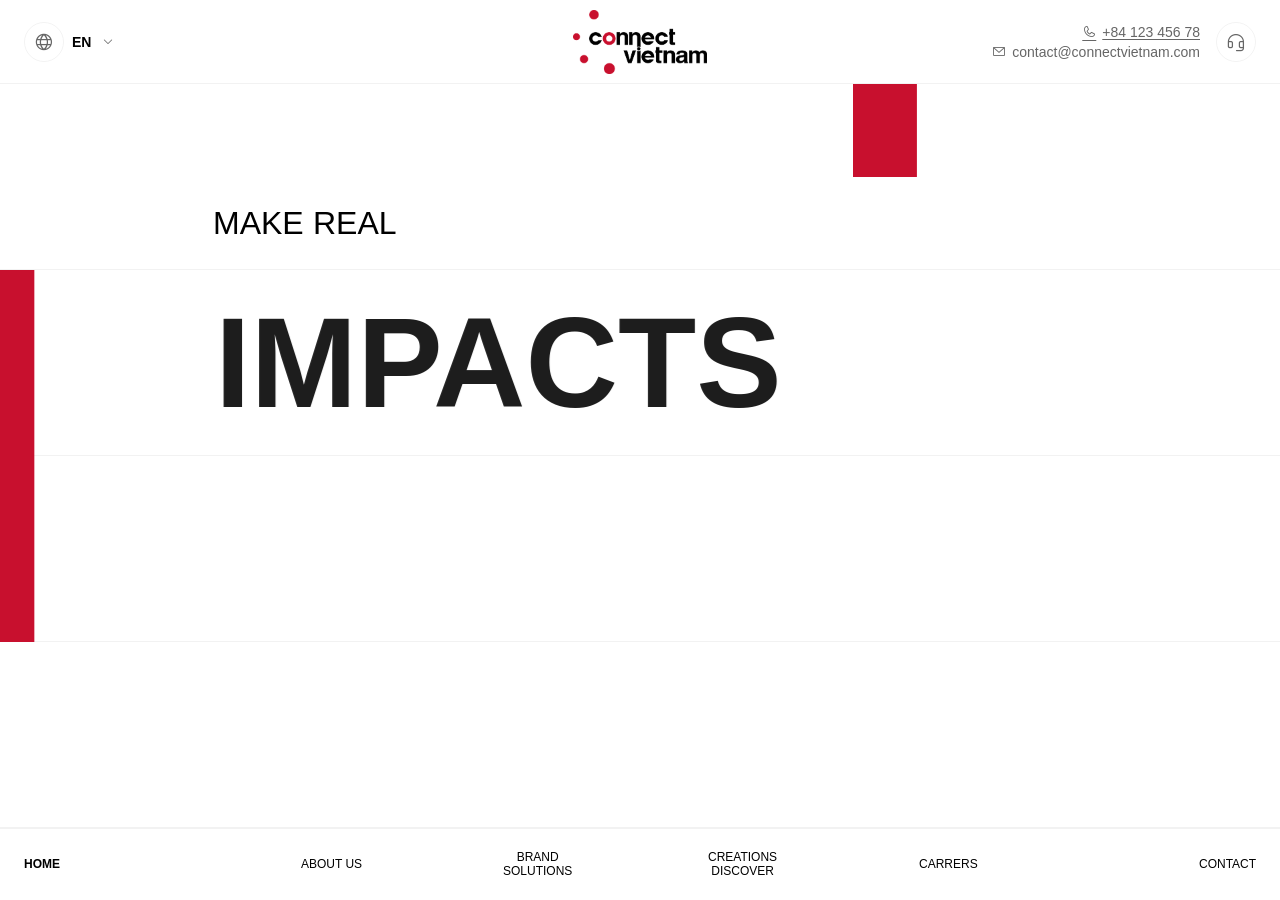
==== index.html @ 1626e527 "Initial commit" ====
<!doctype html>
<html lang="vi">
  <head>
    <meta charset="UTF-8" />
    <meta name="viewport" content="width=device-width, initial-scale=1.0" />
    <meta name="description" content="Connect Vietnam - Make Real Impacts" />
    <title>Connect Vietnam - Make Real Impacts</title>
    <link rel="stylesheet" href="./assets/vendor/phosphor/phosphor.css" />
    <link rel="stylesheet" href="./assets/vendor/overlayscrollbars/overlayscrollbars.min.css" />
    <link rel="stylesheet" href="./assets/vendor/swiper/swiper-bundle.min.css" />
    <link rel="stylesheet" href="./assets/css/styles.css" />
  </head>

  <body class="page-home is-page-loading">
    <!-- BEGIN Site -->
    <div class="site">
      <!-- BEGIN Site Header -->
      <header class="site-header" id="siteHeader">
        <div class="container-fluid">
          <div class="header-inner">
            <div class="language-switch" data-language-switch>
              <button class="language-switch__trigger" type="button" aria-label="Change language" aria-haspopup="listbox" aria-expanded="false">
                <i class="ph ph-globe icon" aria-hidden="true"></i>
                <span class="language-switch__current">EN</span>
                <i class="ph ph-caret-down language-switch__caret" aria-hidden="true"></i>
              </button>
              <div class="language-switch__menu" role="listbox" aria-label="Select language">
                <button class="language-switch__option is-active" type="button" role="option" aria-selected="true" data-language="en"><span>English</span><span>EN</span></button>
                <button class="language-switch__option" type="button" role="option" aria-selected="false" data-language="vi"><span>Tiếng Việt</span><span>VI</span></button>
              </div>
            </div>

            <a class="site-brand" href="./index.html" aria-label="Connect Vietnam home">
              <img class="site-logo" src="./assets/img/logo.png" alt="Connect Vietnam" />
            </a>

            <div class="site-contact">
              <a class="site-contact__phone" href="tel:+8412345678"><i class="ph ph-phone icon" aria-hidden="true"></i><span>+84 123 456 78</span></a>
              <a class="site-contact__email" href="mailto:contact@connectvietnam.com"><i class="ph ph-envelope-simple icon" aria-hidden="true"></i><span>contact@connectvietnam.com</span></a>
            </div>

            <a class="icon-btn icon-btn--contact" href="./contact.html" aria-label="Contact Connect Vietnam">
              <i class="ph ph-headset icon" aria-hidden="true"></i>
            </a>
          </div>
        </div>
      </header>
      <!-- END Site Header -->

      <!-- BEGIN Site Main -->
      <main class="site-main custom-scroll" id="siteMain">
        <section class="home-stage" aria-label="Connect Vietnam introduction">
          <div class="home-grid grid-background--rows-4">
            <!-- BEGIN Home Grid Screen 1 -->
            <div class="grid-item grid-item--stretch screen-1 col-9 row-1 span-1" aria-hidden="true">
              <div class="red-block"></div>
            </div>
            <div class="grid-item grid-item--stretch screen-1 col-1 row-3 row-span-4 span-1" aria-hidden="true">
              <div class="red-block"></div>
            </div>
            <div class="grid-item grid-item--stretch screen-1 col-11 row-7 row-span-2 span-3" aria-hidden="true">
              <div class="red-block"></div>
            </div>

            <div class="grid-item screen-1 col-3 row-2 span-6">
              <p class="heading-title-3 text-black text-uppercase text-medium text-flat">Make Real</p>
            </div>

            <div class="grid-item screen-1 col-3 row-3 row-span-2 span-6">
              <h1 class="heading-title-1 text-black text-uppercase text-bold text-flat">Impacts</h1>
            </div>

            <div class="grid-item screen-1 col-6 row-5 row-span-2 span-8">
              <p class="text-inline-statement heading-title-2 scroll-parallax text-black text-uppercase text-normal text-flat">
                We <strong class="text-primary text-normal">Create</strong> <strong class="text-primary text-normal">Challenge</strong> <strong class="text-primary text-normal">Connect</strong>
              </p>
            </div>
            <!-- END Home Grid Screen 1 -->

            <!-- BEGIN Home Grid Screen 2 -->
            <div class="grid-item grid-item--stretch screen-2 col-12 row-7 row-span-2 span-3" aria-hidden="true">
              <div class="red-block"></div>
            </div>
            
            

            <div class="grid-item screen-2 col-1 row-3 row-span-2 span-3">
              <p class="heading-title-4 text-muted text-uppercase text-flat text-bold letter-spaceing-wide">
                Everything Start<br />
                with a .
              </p>
            </div>
            <div class="grid-item screen-2 col-4 row-7 row-span-2 span-6">
              <p class="heading-title-3 text-black text-uppercase text-normal text-flat">We connect the dots and convert strategy to prosperity</p>
            </div>

            <div class="grid-item grid-item--stretch screen-2 col-5 row-1 row-span-4 span-4">
              <div class="service-slot">
                <article class="service-card service-card--vector service-card--full">
                  <div class="service-card__media">
                    <img class="service-card__image service-card__image--vector" src="./assets/img/service-market-research-minimal.svg" alt="Minimal upward trend illustration" />
                  </div>
                  <span class="service-card__number" aria-hidden="true">01</span>
                  <h3 class="service-card__title heading-title-3 text-black text-uppercase text-bold text-flat">Market research &amp; Entry Strategy</h3>
                </article>
              </div>
            </div>

            <div class="grid-item grid-item--stretch screen-2 col-11 row-1 row-span-4 span-3">
              <div class="service-slot">
                <article class="service-card service-card--vector">
                  <div class="service-card__media">
                    <img class="service-card__image service-card__image--vector" src="./assets/img/service-public-relations-minimal.svg" alt="Minimal megaphone illustration" />
                  </div>
                  <span class="service-card__number" aria-hidden="true">02</span>
                  <h3 class="service-card__title heading-title-4 text-black text-uppercase text-bold text-flat">Brand building &amp; Public relations</h3>
                </article>
              </div>
            </div>

            <div class="grid-item screen-2 col-7 row-5 row-span-2 span-8">
              <p class="heading-title-2 scroll-parallax text-black text-uppercase text-normal text-flat">to accelerate your Growth</p>
            </div>
            <!-- END Home Grid Screen 2 -->

            <!-- BEGIN Home Grid Screen 3 -->

            <div class="grid-item grid-item--stretch screen-3 col-4 row-1 row-span-4 span-3">
              <div class="service-slot">
                <article class="service-card service-card--vector">
                  <div class="service-card__media">
                    <img class="service-card__image service-card__image--vector" src="./assets/img/service-localization-minimal.svg" alt="Minimal globe illustration" />
                  </div>
                  <span class="service-card__number" aria-hidden="true">03</span>
                  <h3 class="service-card__title heading-title-4 text-black text-uppercase text-bold text-flat">Product marketing &amp; Localization</h3>
                </article>
              </div>
            </div>

            <div class="grid-item grid-item--stretch screen-3 col-9 row-1 row-span-4 span-3">
              <div class="service-slot">
                <article class="service-card service-card--vector">
                  <div class="service-card__media">
                    <img class="service-card__image service-card__image--vector" src="./assets/img/service-market-access-minimal.svg" alt="Minimal partnership illustration" />
                  </div>
                  <span class="service-card__number" aria-hidden="true">04</span>
                  <h3 class="service-card__title heading-title-4 text-black text-uppercase text-bold text-flat">Market access &amp; Partnership</h3>
                </article>
              </div>
            </div>

            <div class="grid-item grid-item--stretch screen-3 col-5 row-5 row-span-4 span-3">
              <div class="service-slot">
                <article class="service-card service-card--vector">
                  <div class="service-card__media">
                    <img class="service-card__image service-card__image--vector" src="./assets/img/service-government-relations-minimal.svg" alt="Minimal institution illustration" />
                  </div>
                  <span class="service-card__number" aria-hidden="true">05</span>
                  <h3 class="service-card__title heading-title-4 text-black text-uppercase text-bold text-flat">Government &amp; Institutional relations</h3>
                </article>
              </div>
            </div>

            <div class="grid-item grid-item--stretch screen-3 col-10 row-5 row-span-4 span-3">
              <div class="service-slot">
                <article class="service-card service-card--vector">
                  <div class="service-card__media">
                    <img class="service-card__image service-card__image--vector" src="./assets/img/service-market-intelligence-minimal.svg" alt="Minimal market intelligence illustration" />
                  </div>
                  <span class="service-card__number" aria-hidden="true">06</span>
                  <h3 class="service-card__title heading-title-4 text-black text-uppercase text-bold text-flat">Ongoing market Intelligence &amp; support</h3>
                </article>
              </div>
            </div>
            <!-- END Home Grid Screen 3 -->

            <!-- BEGIN Home Grid Screen 4 -->
            <div class="grid-item screen-4 col-3 row-2 span-4">
              <p class="heading-title-4 text-muted text-uppercase text-bold text-flat letter-spaceing-wide">From . to Story</p>
            </div>

            <div class="grid-item screen-4 col-3 row-3 row-span-4 span-4" style="z-index: 20">
                <p class="heading-title-4 text-black text-uppercase text-normal text-flat">We transform tiny dots into</p>
                <p class="heading-title-1 text-primary text-uppercase text-bold text-flat">Powerful<br />Impacts</p>              
            </div>

            <div class="grid-item grid-item--stretch screen-4 col-3 row-8 span-6" aria-hidden="true" style="z-index: 10">
              <div class="red-block"></div>
            </div>

            <div class="grid-item screen-4 col-3 row-8 span-6" style="z-index: 20">
              <div class="text-center">
                <a class="story-work__link heading-title-4 text-white text-uppercase text-normal" href="./creations-discover.html">
                  <span class="story-work__label">Our Work</span>
                  <svg class="story-work__stroke" viewBox="0 0 220 80" aria-hidden="true">
                    <path pathLength="1" d="M 18 27 C 2 40 10 59 52 64 C 110 70 184 54 203 21" />
                  </svg>
                </a>
              </div>
            </div>

            <div class="grid-item grid-item--stretch screen-4 col-8 row-1 row-span-4 span-5" aria-hidden="true">
              <div class="story-media story-media--top">
                <img class="story-media__image" src="./assets/img/project-navro.jpg" alt="" />
              </div>
            </div>
            <div class="grid-item grid-item--stretch screen-4 col-8 row-5 row-span-4 span-5" aria-hidden="true">
              <div class="story-media story-media--bottom">
                <img class="story-media__image" src="./assets/img/project-cbr.jpg" alt="" />
              </div>
            </div>
            <!-- END Home Grid Screen 4 -->

            <!-- BEGIN Home Grid Screen 5 -->
            <div class="grid-item grid-item--stretch screen-5 col-2 row-1 row-span-6 span-5" aria-hidden="true">
              <div class="identity-media">
                <img class="identity-media__image" src="./assets/img/culture-creative-discussion.jpg" alt="" />
              </div>
            </div>

            <div class="grid-item grid-item--stretch screen-5 col-6 row-3 row-span-2 span-7" aria-hidden="true">
              <div class="red-block"></div>
            </div>

            <div class="grid-item screen-5 col-8 row-2 span-4">
              <p class="heading-title-4 text-muted text-bold text-uppercase text-flat letter-spaceing-wide">Behind the dot</p>
            </div>

            <div class="grid-item screen-5 col-8 row-3 row-span-2 span-5">
              <h2 class="heading-title-2  text-white text-uppercase text-bold text-flat">We are<br />Connect Vietnam</h2>
            </div>
            <div class="grid-item screen-5 col-8 row-5 row-span-2 span-4">
              <p class="heading-title-3 text-black text-uppercase text-normal text-flat">
                  We challenge <br /><strong class="text-primary text-normal">limits, elevate visions</strong> &amp; <strong class="text-primary text-normal">spark opportunities</strong>
                </p>
            </div>


            <div class="grid-item grid-item--stretch screen-5 col-1 row-8 span-2" aria-hidden="true">
              <div class="red-block"></div>
            </div>

            <div class="grid-item screen-5 col-4 row-8 span-5">
              <p class="heading-title-4 text-black text-uppercase text-normal text-flat">Ready to make <strong>Real Impacts</strong></p>
            </div>

            <div class="grid-item screen-5 col-10 row-8 span-3 text-center">
              <p class="text-center heading-title-4 text-black text-uppercase text-normal text-flat">
                <a class="connect-link" href="./contact.html">
                  <span class="connect-link__label">Connect</span>
                  <svg class="connect-link__stroke" viewBox="0 0 180 80" aria-hidden="true">
                    <path pathLength="1" d="M 16 27 C 2 39 8 58 43 63 C 88 69 148 54 166 22" />
                  </svg>
                </a>
              </p> 
            </div>
            <!-- END Home Grid Screen 5 -->
          </div>
        </section>

      </main>
      <!-- END Site Main -->

      <!-- BEGIN Site Footer -->
      <footer class="site-footer">
        <button class="menu-toggle" type="button" aria-label="Open menu" aria-controls="primaryMenu" aria-expanded="false" data-menu-toggle>
          <span class="menu-toggle__line"></span>
          <span class="menu-toggle__line"></span>
        </button>
        <div class="menu-backdrop" aria-hidden="true"></div>
        <nav class="footer-nav" aria-label="Primary menu">
          <ul class="nav nav-primary" id="primaryMenu">
            <li class="nav-item item-home">
              <a class="nav-link active" href="./index.html"><span class="nav-link__text" data-text="Home">Home</span></a>
            </li>
            <li class="nav-item item-about">
              <a class="nav-link" href="./about-us.html"><span class="nav-link__text" data-text="About Us">About Us</span></a>
            </li>
            <li class="nav-item item-brand">
              <a class="nav-link" href="./brand-solutions.html"><span class="nav-link__text" data-text="Brand Solutions">Brand <br /> Solutions</span></a>
            </li>
            <li class="nav-item item-creations">
              <a class="nav-link" href="./creations-discover.html"><span class="nav-link__text" data-text="Creations Discover">Creations <br /> Discover</span></a>
            </li>
            <li class="nav-item item-careers">
              <a class="nav-link" href="./careers.html"><span class="nav-link__text" data-text="Carrers">Carrers</span></a>
            </li>
            <li class="nav-item item-contact">
              <a class="nav-link" href="./contact.html"><span class="nav-link__text" data-text="Contact">Contact</span></a>
            </li>
          </ul>
        </nav>
      </footer>
      <!-- END Site Footer -->
    </div>
    <!-- END Site -->

    <script src="./assets/vendor/gsap/gsap.min.js"></script>
    <script src="./assets/vendor/gsap/ScrollTrigger.min.js"></script>
    <script src="./assets/vendor/overlayscrollbars/overlayscrollbars.min.js"></script>
    <script src="./assets/vendor/swiper/swiper-bundle.min.js"></script>
    <script src="./assets/vendor/lenis/lenis.min.js"></script>
    <script src="./assets/js/main.js"></script>
    <script src="./assets/js/page-home.js"></script>
  </body>
</html>
---- assets/vendor/phosphor/phosphor.css ----
@font-face {
  font-family: "Phosphor";
  src:
    url("./Phosphor.woff2") format("woff2"),
    url("./Phosphor.woff") format("woff"),
    url("./Phosphor.ttf") format("truetype"),
    url("./Phosphor.svg#Phosphor") format("svg");
  font-weight: normal;
  font-style: normal;
  font-display: block;
}

.ph {
  /* use !important to prevent issues with browser extensions that change fonts */
  font-family: "Phosphor" !important;
  speak: never;
  font-style: normal;
  font-weight: normal;
  font-variant: normal;
  text-transform: none;
  line-height: 1;

  /* Enable Ligatures ================ */
  letter-spacing: 0;
  -webkit-font-feature-settings: "liga";
  -moz-font-feature-settings: "liga=1";
  -moz-font-feature-settings: "liga";
  -ms-font-feature-settings: "liga" 1;
  font-feature-settings: "liga";
  -webkit-font-variant-ligatures: discretionary-ligatures;
  font-variant-ligatures: discretionary-ligatures;

  /* Better Font Rendering =========== */
  -webkit-font-smoothing: antialiased;
  -moz-osx-font-smoothing: grayscale;
}

.ph.ph-acorn:before {
  content: "\eb9a";
}
.ph.ph-address-book:before {
  content: "\e6f8";
}
.ph.ph-address-book-tabs:before {
  content: "\ee4e";
}
.ph.ph-air-traffic-control:before {
  content: "\ecd8";
}
.ph.ph-airplane:before {
  content: "\e002";
}
.ph.ph-airplane-in-flight:before {
  content: "\e4fe";
}
.ph.ph-airplane-landing:before {
  content: "\e502";
}
.ph.ph-airplane-takeoff:before {
  content: "\e504";
}
.ph.ph-airplane-taxiing:before {
  content: "\e500";
}
.ph.ph-airplane-tilt:before {
  content: "\e5d6";
}
.ph.ph-airplay:before {
  content: "\e004";
}
.ph.ph-alarm:before {
  content: "\e006";
}
.ph.ph-alien:before {
  content: "\e8a6";
}
.ph.ph-align-bottom:before {
  content: "\e506";
}
.ph.ph-align-bottom-simple:before {
  content: "\eb0c";
}
.ph.ph-align-center-horizontal:before {
  content: "\e50a";
}
.ph.ph-align-center-horizontal-simple:before {
  content: "\eb0e";
}
.ph.ph-align-center-vertical:before {
  content: "\e50c";
}
.ph.ph-align-center-vertical-simple:before {
  content: "\eb10";
}
.ph.ph-align-left:before {
  content: "\e50e";
}
.ph.ph-align-left-simple:before {
  content: "\eaee";
}
.ph.ph-align-right:before {
  content: "\e510";
}
.ph.ph-align-right-simple:before {
  content: "\eb12";
}
.ph.ph-align-top:before {
  content: "\e512";
}
.ph.ph-align-top-simple:before {
  content: "\eb14";
}
.ph.ph-amazon-logo:before {
  content: "\e96c";
}
.ph.ph-ambulance:before {
  content: "\e572";
}
.ph.ph-anchor:before {
  content: "\e514";
}
.ph.ph-anchor-simple:before {
  content: "\e5d8";
}
.ph.ph-android-logo:before {
  content: "\e008";
}
.ph.ph-angle:before {
  content: "\e7bc";
}
.ph.ph-angular-logo:before {
  content: "\eb80";
}
.ph.ph-aperture:before {
  content: "\e00a";
}
.ph.ph-app-store-logo:before {
  content: "\e974";
}
.ph.ph-app-window:before {
  content: "\e5da";
}
.ph.ph-apple-logo:before {
  content: "\e516";
}
.ph.ph-apple-podcasts-logo:before {
  content: "\eb96";
}
.ph.ph-approximate-equals:before {
  content: "\edaa";
}
.ph.ph-archive:before {
  content: "\e00c";
}
.ph.ph-armchair:before {
  content: "\e012";
}
.ph.ph-arrow-arc-left:before {
  content: "\e014";
}
.ph.ph-arrow-arc-right:before {
  content: "\e016";
}
.ph.ph-arrow-bend-double-up-left:before {
  content: "\e03a";
}
.ph.ph-arrow-bend-double-up-right:before {
  content: "\e03c";
}
.ph.ph-arrow-bend-down-left:before {
  content: "\e018";
}
.ph.ph-arrow-bend-down-right:before {
  content: "\e01a";
}
.ph.ph-arrow-bend-left-down:before {
  content: "\e01c";
}
.ph.ph-arrow-bend-left-up:before {
  content: "\e01e";
}
.ph.ph-arrow-bend-right-down:before {
  content: "\e020";
}
.ph.ph-arrow-bend-right-up:before {
  content: "\e022";
}
.ph.ph-arrow-bend-up-left:before {
  content: "\e024";
}
.ph.ph-arrow-bend-up-right:before {
  content: "\e026";
}
.ph.ph-arrow-circle-down:before {
  content: "\e028";
}
.ph.ph-arrow-circle-down-left:before {
  content: "\e02a";
}
.ph.ph-arrow-circle-down-right:before {
  content: "\e02c";
}
.ph.ph-arrow-circle-left:before {
  content: "\e05a";
}
.ph.ph-arrow-circle-right:before {
  content: "\e02e";
}
.ph.ph-arrow-circle-up:before {
  content: "\e030";
}
.ph.ph-arrow-circle-up-left:before {
  content: "\e032";
}
.ph.ph-arrow-circle-up-right:before {
  content: "\e034";
}
.ph.ph-arrow-clockwise:before {
  content: "\e036";
}
.ph.ph-arrow-counter-clockwise:before {
  content: "\e038";
}
.ph.ph-arrow-down:before {
  content: "\e03e";
}
.ph.ph-arrow-down-left:before {
  content: "\e040";
}
.ph.ph-arrow-down-right:before {
  content: "\e042";
}
.ph.ph-arrow-elbow-down-left:before {
  content: "\e044";
}
.ph.ph-arrow-elbow-down-right:before {
  content: "\e046";
}
.ph.ph-arrow-elbow-left:before {
  content: "\e048";
}
.ph.ph-arrow-elbow-left-down:before {
  content: "\e04a";
}
.ph.ph-arrow-elbow-left-up:before {
  content: "\e04c";
}
.ph.ph-arrow-elbow-right:before {
  content: "\e04e";
}
.ph.ph-arrow-elbow-right-down:before {
  content: "\e050";
}
.ph.ph-arrow-elbow-right-up:before {
  content: "\e052";
}
.ph.ph-arrow-elbow-up-left:before {
  content: "\e054";
}
.ph.ph-arrow-elbow-up-right:before {
  content: "\e056";
}
.ph.ph-arrow-fat-down:before {
  content: "\e518";
}
.ph.ph-arrow-fat-left:before {
  content: "\e51a";
}
.ph.ph-arrow-fat-line-down:before {
  content: "\e51c";
}
.ph.ph-arrow-fat-line-left:before {
  content: "\e51e";
}
.ph.ph-arrow-fat-line-right:before {
  content: "\e520";
}
.ph.ph-arrow-fat-line-up:before {
  content: "\e522";
}
.ph.ph-arrow-fat-lines-down:before {
  content: "\e524";
}
.ph.ph-arrow-fat-lines-left:before {
  content: "\e526";
}
.ph.ph-arrow-fat-lines-right:before {
  content: "\e528";
}
.ph.ph-arrow-fat-lines-up:before {
  content: "\e52a";
}
.ph.ph-arrow-fat-right:before {
  content: "\e52c";
}
.ph.ph-arrow-fat-up:before {
  content: "\e52e";
}
.ph.ph-arrow-left:before {
  content: "\e058";
}
.ph.ph-arrow-line-down:before {
  content: "\e05c";
}
.ph.ph-arrow-line-down-left:before {
  content: "\e05e";
}
.ph.ph-arrow-line-down-right:before {
  content: "\e060";
}
.ph.ph-arrow-line-left:before {
  content: "\e062";
}
.ph.ph-arrow-line-right:before {
  content: "\e064";
}
.ph.ph-arrow-line-up:before {
  content: "\e066";
}
.ph.ph-arrow-line-up-left:before {
  content: "\e068";
}
.ph.ph-arrow-line-up-right:before {
  content: "\e06a";
}
.ph.ph-arrow-right:before {
  content: "\e06c";
}
.ph.ph-arrow-square-down:before {
  content: "\e06e";
}
.ph.ph-arrow-square-down-left:before {
  content: "\e070";
}
.ph.ph-arrow-square-down-right:before {
  content: "\e072";
}
.ph.ph-arrow-square-in:before {
  content: "\e5dc";
}
.ph.ph-arrow-square-left:before {
  content: "\e074";
}
.ph.ph-arrow-square-out:before {
  content: "\e5de";
}
.ph.ph-arrow-square-right:before {
  content: "\e076";
}
.ph.ph-arrow-square-up:before {
  content: "\e078";
}
.ph.ph-arrow-square-up-left:before {
  content: "\e07a";
}
.ph.ph-arrow-square-up-right:before {
  content: "\e07c";
}
.ph.ph-arrow-u-down-left:before {
  content: "\e07e";
}
.ph.ph-arrow-u-down-right:before {
  content: "\e080";
}
.ph.ph-arrow-u-left-down:before {
  content: "\e082";
}
.ph.ph-arrow-u-left-up:before {
  content: "\e084";
}
.ph.ph-arrow-u-right-down:before {
  content: "\e086";
}
.ph.ph-arrow-u-right-up:before {
  content: "\e088";
}
.ph.ph-arrow-u-up-left:before {
  content: "\e08a";
}
.ph.ph-arrow-u-up-right:before {
  content: "\e08c";
}
.ph.ph-arrow-up:before {
  content: "\e08e";
}
.ph.ph-arrow-up-left:before {
  content: "\e090";
}
.ph.ph-arrow-up-right:before {
  content: "\e092";
}
.ph.ph-arrows-clockwise:before {
  content: "\e094";
}
.ph.ph-arrows-counter-clockwise:before {
  content: "\e096";
}
.ph.ph-arrows-down-up:before {
  content: "\e098";
}
.ph.ph-arrows-horizontal:before {
  content: "\eb06";
}
.ph.ph-arrows-in:before {
  content: "\e09a";
}
.ph.ph-arrows-in-cardinal:before {
  content: "\e09c";
}
.ph.ph-arrows-in-line-horizontal:before {
  content: "\e530";
}
.ph.ph-arrows-in-line-vertical:before {
  content: "\e532";
}
.ph.ph-arrows-in-simple:before {
  content: "\e09e";
}
.ph.ph-arrows-left-right:before {
  content: "\e0a0";
}
.ph.ph-arrows-merge:before {
  content: "\ed3e";
}
.ph.ph-arrows-out:before {
  content: "\e0a2";
}
.ph.ph-arrows-out-cardinal:before {
  content: "\e0a4";
}
.ph.ph-arrows-out-line-horizontal:before {
  content: "\e534";
}
.ph.ph-arrows-out-line-vertical:before {
  content: "\e536";
}
.ph.ph-arrows-out-simple:before {
  content: "\e0a6";
}
.ph.ph-arrows-split:before {
  content: "\ed3c";
}
.ph.ph-arrows-vertical:before {
  content: "\eb04";
}
.ph.ph-article:before {
  content: "\e0a8";
}
.ph.ph-article-medium:before {
  content: "\e5e0";
}
.ph.ph-article-ny-times:before {
  content: "\e5e2";
}
.ph.ph-asclepius:before {
  content: "\ee34";
}
.ph.ph-caduceus:before {
  content: "\ee34";
}
.ph.ph-asterisk:before {
  content: "\e0aa";
}
.ph.ph-asterisk-simple:before {
  content: "\e832";
}
.ph.ph-at:before {
  content: "\e0ac";
}
.ph.ph-atom:before {
  content: "\e5e4";
}
.ph.ph-avocado:before {
  content: "\ee04";
}
.ph.ph-axe:before {
  content: "\e9fc";
}
.ph.ph-baby:before {
  content: "\e774";
}
.ph.ph-baby-carriage:before {
  content: "\e818";
}
.ph.ph-backpack:before {
  content: "\e922";
}
.ph.ph-backspace:before {
  content: "\e0ae";
}
.ph.ph-bag:before {
  content: "\e0b0";
}
.ph.ph-bag-simple:before {
  content: "\e5e6";
}
.ph.ph-balloon:before {
  content: "\e76c";
}
.ph.ph-bandaids:before {
  content: "\e0b2";
}
.ph.ph-bank:before {
  content: "\e0b4";
}
.ph.ph-barbell:before {
  content: "\e0b6";
}
.ph.ph-barcode:before {
  content: "\e0b8";
}
.ph.ph-barn:before {
  content: "\ec72";
}
.ph.ph-barricade:before {
  content: "\e948";
}
.ph.ph-baseball:before {
  content: "\e71a";
}
.ph.ph-baseball-cap:before {
  content: "\ea28";
}
.ph.ph-baseball-helmet:before {
  content: "\ee4a";
}
.ph.ph-basket:before {
  content: "\e964";
}
.ph.ph-basketball:before {
  content: "\e724";
}
.ph.ph-bathtub:before {
  content: "\e81e";
}
.ph.ph-battery-charging:before {
  content: "\e0ba";
}
.ph.ph-battery-charging-vertical:before {
  content: "\e0bc";
}
.ph.ph-battery-empty:before {
  content: "\e0be";
}
.ph.ph-battery-full:before {
  content: "\e0c0";
}
.ph.ph-battery-high:before {
  content: "\e0c2";
}
.ph.ph-battery-low:before {
  content: "\e0c4";
}
.ph.ph-battery-medium:before {
  content: "\e0c6";
}
.ph.ph-battery-plus:before {
  content: "\e808";
}
.ph.ph-battery-plus-vertical:before {
  content: "\ec50";
}
.ph.ph-battery-vertical-empty:before {
  content: "\e7c6";
}
.ph.ph-battery-vertical-full:before {
  content: "\e7c4";
}
.ph.ph-battery-vertical-high:before {
  content: "\e7c2";
}
.ph.ph-battery-vertical-low:before {
  content: "\e7be";
}
.ph.ph-battery-vertical-medium:before {
  content: "\e7c0";
}
.ph.ph-battery-warning:before {
  content: "\e0c8";
}
.ph.ph-battery-warning-vertical:before {
  content: "\e0ca";
}
.ph.ph-beach-ball:before {
  content: "\ed24";
}
.ph.ph-beanie:before {
  content: "\ea2a";
}
.ph.ph-bed:before {
  content: "\e0cc";
}
.ph.ph-beer-bottle:before {
  content: "\e7b0";
}
.ph.ph-beer-stein:before {
  content: "\eb62";
}
.ph.ph-behance-logo:before {
  content: "\e7f4";
}
.ph.ph-bell:before {
  content: "\e0ce";
}
.ph.ph-bell-ringing:before {
  content: "\e5e8";
}
.ph.ph-bell-simple:before {
  content: "\e0d0";
}
.ph.ph-bell-simple-ringing:before {
  content: "\e5ea";
}
.ph.ph-bell-simple-slash:before {
  content: "\e0d2";
}
.ph.ph-bell-simple-z:before {
  content: "\e5ec";
}
.ph.ph-bell-slash:before {
  content: "\e0d4";
}
.ph.ph-bell-z:before {
  content: "\e5ee";
}
.ph.ph-belt:before {
  content: "\ea2c";
}
.ph.ph-bezier-curve:before {
  content: "\eb00";
}
.ph.ph-bicycle:before {
  content: "\e0d6";
}
.ph.ph-binary:before {
  content: "\ee60";
}
.ph.ph-binoculars:before {
  content: "\ea64";
}
.ph.ph-biohazard:before {
  content: "\e9e0";
}
.ph.ph-bird:before {
  content: "\e72c";
}
.ph.ph-blueprint:before {
  content: "\eda0";
}
.ph.ph-bluetooth:before {
  content: "\e0da";
}
.ph.ph-bluetooth-connected:before {
  content: "\e0dc";
}
.ph.ph-bluetooth-slash:before {
  content: "\e0de";
}
.ph.ph-bluetooth-x:before {
  content: "\e0e0";
}
.ph.ph-boat:before {
  content: "\e786";
}
.ph.ph-bomb:before {
  content: "\ee0a";
}
.ph.ph-bone:before {
  content: "\e7f2";
}
.ph.ph-book:before {
  content: "\e0e2";
}
.ph.ph-book-bookmark:before {
  content: "\e0e4";
}
.ph.ph-book-open:before {
  content: "\e0e6";
}
.ph.ph-book-open-text:before {
  content: "\e8f2";
}
.ph.ph-book-open-user:before {
  content: "\ede0";
}
.ph.ph-bookmark:before {
  content: "\e0e8";
}
.ph.ph-bookmark-simple:before {
  content: "\e0ea";
}
.ph.ph-bookmarks:before {
  content: "\e0ec";
}
.ph.ph-bookmarks-simple:before {
  content: "\e5f0";
}
.ph.ph-books:before {
  content: "\e758";
}
.ph.ph-boot:before {
  content: "\ecca";
}
.ph.ph-boules:before {
  content: "\e722";
}
.ph.ph-bounding-box:before {
  content: "\e6ce";
}
.ph.ph-bowl-food:before {
  content: "\eaa4";
}
.ph.ph-bowl-steam:before {
  content: "\e8e4";
}
.ph.ph-bowling-ball:before {
  content: "\ea34";
}
.ph.ph-box-arrow-down:before {
  content: "\e00e";
}
.ph.ph-archive-box:before {
  content: "\e00e";
}
.ph.ph-box-arrow-up:before {
  content: "\ee54";
}
.ph.ph-boxing-glove:before {
  content: "\ea36";
}
.ph.ph-brackets-angle:before {
  content: "\e862";
}
.ph.ph-brackets-curly:before {
  content: "\e860";
}
.ph.ph-brackets-round:before {
  content: "\e864";
}
.ph.ph-brackets-square:before {
  content: "\e85e";
}
.ph.ph-brain:before {
  content: "\e74e";
}
.ph.ph-brandy:before {
  content: "\e6b4";
}
.ph.ph-bread:before {
  content: "\e81c";
}
.ph.ph-bridge:before {
  content: "\ea68";
}
.ph.ph-briefcase:before {
  content: "\e0ee";
}
.ph.ph-briefcase-metal:before {
  content: "\e5f2";
}
.ph.ph-broadcast:before {
  content: "\e0f2";
}
.ph.ph-broom:before {
  content: "\ec54";
}
.ph.ph-browser:before {
  content: "\e0f4";
}
.ph.ph-browsers:before {
  content: "\e0f6";
}
.ph.ph-bug:before {
  content: "\e5f4";
}
.ph.ph-bug-beetle:before {
  content: "\e5f6";
}
.ph.ph-bug-droid:before {
  content: "\e5f8";
}
.ph.ph-building:before {
  content: "\e100";
}
.ph.ph-building-apartment:before {
  content: "\e0fe";
}
.ph.ph-building-office:before {
  content: "\e0ff";
}
.ph.ph-buildings:before {
  content: "\e102";
}
.ph.ph-bulldozer:before {
  content: "\ec6c";
}
.ph.ph-bus:before {
  content: "\e106";
}
.ph.ph-butterfly:before {
  content: "\ea6e";
}
.ph.ph-cable-car:before {
  content: "\e49c";
}
.ph.ph-cactus:before {
  content: "\e918";
}
.ph.ph-cake:before {
  content: "\e780";
}
.ph.ph-calculator:before {
  content: "\e538";
}
.ph.ph-calendar:before {
  content: "\e108";
}
.ph.ph-calendar-blank:before {
  content: "\e10a";
}
.ph.ph-calendar-check:before {
  content: "\e712";
}
.ph.ph-calendar-dot:before {
  content: "\e7b2";
}
.ph.ph-calendar-dots:before {
  content: "\e7b4";
}
.ph.ph-calendar-heart:before {
  content: "\e8b0";
}
.ph.ph-calendar-minus:before {
  content: "\ea14";
}
.ph.ph-calendar-plus:before {
  content: "\e714";
}
.ph.ph-calendar-slash:before {
  content: "\ea12";
}
.ph.ph-calendar-star:before {
  content: "\e8b2";
}
.ph.ph-calendar-x:before {
  content: "\e10c";
}
.ph.ph-call-bell:before {
  content: "\e7de";
}
.ph.ph-camera:before {
  content: "\e10e";
}
.ph.ph-camera-plus:before {
  content: "\ec58";
}
.ph.ph-camera-rotate:before {
  content: "\e7a4";
}
.ph.ph-camera-slash:before {
  content: "\e110";
}
.ph.ph-campfire:before {
  content: "\e9d8";
}
.ph.ph-car:before {
  content: "\e112";
}
.ph.ph-car-battery:before {
  content: "\ee30";
}
.ph.ph-car-profile:before {
  content: "\e8cc";
}
.ph.ph-car-simple:before {
  content: "\e114";
}
.ph.ph-cardholder:before {
  content: "\e5fa";
}
.ph.ph-cards:before {
  content: "\e0f8";
}
.ph.ph-cards-three:before {
  content: "\ee50";
}
.ph.ph-caret-circle-double-down:before {
  content: "\e116";
}
.ph.ph-caret-circle-double-left:before {
  content: "\e118";
}
.ph.ph-caret-circle-double-right:before {
  content: "\e11a";
}
.ph.ph-caret-circle-double-up:before {
  content: "\e11c";
}
.ph.ph-caret-circle-down:before {
  content: "\e11e";
}
.ph.ph-caret-circle-left:before {
  content: "\e120";
}
.ph.ph-caret-circle-right:before {
  content: "\e122";
}
.ph.ph-caret-circle-up:before {
  content: "\e124";
}
.ph.ph-caret-circle-up-down:before {
  content: "\e13e";
}
.ph.ph-caret-double-down:before {
  content: "\e126";
}
.ph.ph-caret-double-left:before {
  content: "\e128";
}
.ph.ph-caret-double-right:before {
  content: "\e12a";
}
.ph.ph-caret-double-up:before {
  content: "\e12c";
}
.ph.ph-caret-down:before {
  content: "\e136";
}
.ph.ph-caret-left:before {
  content: "\e138";
}
.ph.ph-caret-line-down:before {
  content: "\e134";
}
.ph.ph-caret-line-left:before {
  content: "\e132";
}
.ph.ph-caret-line-right:before {
  content: "\e130";
}
.ph.ph-caret-line-up:before {
  content: "\e12e";
}
.ph.ph-caret-right:before {
  content: "\e13a";
}
.ph.ph-caret-up:before {
  content: "\e13c";
}
.ph.ph-caret-up-down:before {
  content: "\e140";
}
.ph.ph-carrot:before {
  content: "\ed38";
}
.ph.ph-cash-register:before {
  content: "\ed80";
}
.ph.ph-cassette-tape:before {
  content: "\ed2e";
}
.ph.ph-castle-turret:before {
  content: "\e9d0";
}
.ph.ph-cat:before {
  content: "\e748";
}
.ph.ph-cell-signal-full:before {
  content: "\e142";
}
.ph.ph-cell-signal-high:before {
  content: "\e144";
}
.ph.ph-cell-signal-low:before {
  content: "\e146";
}
.ph.ph-cell-signal-medium:before {
  content: "\e148";
}
.ph.ph-cell-signal-none:before {
  content: "\e14a";
}
.ph.ph-cell-signal-slash:before {
  content: "\e14c";
}
.ph.ph-cell-signal-x:before {
  content: "\e14e";
}
.ph.ph-cell-tower:before {
  content: "\ebaa";
}
.ph.ph-certificate:before {
  content: "\e766";
}
.ph.ph-chair:before {
  content: "\e950";
}
.ph.ph-chalkboard:before {
  content: "\e5fc";
}
.ph.ph-chalkboard-simple:before {
  content: "\e5fe";
}
.ph.ph-chalkboard-teacher:before {
  content: "\e600";
}
.ph.ph-champagne:before {
  content: "\eaca";
}
.ph.ph-charging-station:before {
  content: "\e8d0";
}
.ph.ph-chart-bar:before {
  content: "\e150";
}
.ph.ph-chart-bar-horizontal:before {
  content: "\e152";
}
.ph.ph-chart-donut:before {
  content: "\eaa6";
}
.ph.ph-chart-line:before {
  content: "\e154";
}
.ph.ph-chart-line-down:before {
  content: "\e8b6";
}
.ph.ph-chart-line-up:before {
  content: "\e156";
}
.ph.ph-chart-pie:before {
  content: "\e158";
}
.ph.ph-chart-pie-slice:before {
  content: "\e15a";
}
.ph.ph-chart-polar:before {
  content: "\eaa8";
}
.ph.ph-chart-scatter:before {
  content: "\eaac";
}
.ph.ph-chat:before {
  content: "\e15c";
}
.ph.ph-chat-centered:before {
  content: "\e160";
}
.ph.ph-chat-centered-dots:before {
  content: "\e164";
}
.ph.ph-chat-centered-slash:before {
  content: "\e162";
}
.ph.ph-chat-centered-text:before {
  content: "\e166";
}
.ph.ph-chat-circle:before {
  content: "\e168";
}
.ph.ph-chat-circle-dots:before {
  content: "\e16c";
}
.ph.ph-chat-circle-slash:before {
  content: "\e16a";
}
.ph.ph-chat-circle-text:before {
  content: "\e16e";
}
.ph.ph-chat-dots:before {
  content: "\e170";
}
.ph.ph-chat-slash:before {
  content: "\e15e";
}
.ph.ph-chat-teardrop:before {
  content: "\e172";
}
.ph.ph-chat-teardrop-dots:before {
  content: "\e176";
}
.ph.ph-chat-teardrop-slash:before {
  content: "\e174";
}
.ph.ph-chat-teardrop-text:before {
  content: "\e178";
}
.ph.ph-chat-text:before {
  content: "\e17a";
}
.ph.ph-chats:before {
  content: "\e17c";
}
.ph.ph-chats-circle:before {
  content: "\e17e";
}
.ph.ph-chats-teardrop:before {
  content: "\e180";
}
.ph.ph-check:before {
  content: "\e182";
}
.ph.ph-check-circle:before {
  content: "\e184";
}
.ph.ph-check-fat:before {
  content: "\eba6";
}
.ph.ph-check-square:before {
  content: "\e186";
}
.ph.ph-check-square-offset:before {
  content: "\e188";
}
.ph.ph-checkerboard:before {
  content: "\e8c4";
}
.ph.ph-checks:before {
  content: "\e53a";
}
.ph.ph-cheers:before {
  content: "\ea4a";
}
.ph.ph-cheese:before {
  content: "\e9fe";
}
.ph.ph-chef-hat:before {
  content: "\ed8e";
}
.ph.ph-cherries:before {
  content: "\e830";
}
.ph.ph-church:before {
  content: "\ecea";
}
.ph.ph-cigarette:before {
  content: "\ed90";
}
.ph.ph-cigarette-slash:before {
  content: "\ed92";
}
.ph.ph-circle:before {
  content: "\e18a";
}
.ph.ph-circle-dashed:before {
  content: "\e602";
}
.ph.ph-circle-half:before {
  content: "\e18c";
}
.ph.ph-circle-half-tilt:before {
  content: "\e18e";
}
.ph.ph-circle-notch:before {
  content: "\eb44";
}
.ph.ph-circles-four:before {
  content: "\e190";
}
.ph.ph-circles-three:before {
  content: "\e192";
}
.ph.ph-circles-three-plus:before {
  content: "\e194";
}
.ph.ph-circuitry:before {
  content: "\e9c2";
}
.ph.ph-city:before {
  content: "\ea6a";
}
.ph.ph-clipboard:before {
  content: "\e196";
}
.ph.ph-clipboard-text:before {
  content: "\e198";
}
.ph.ph-clock:before {
  content: "\e19a";
}
.ph.ph-clock-afternoon:before {
  content: "\e19c";
}
.ph.ph-clock-clockwise:before {
  content: "\e19e";
}
.ph.ph-clock-countdown:before {
  content: "\ed2c";
}
.ph.ph-clock-counter-clockwise:before {
  content: "\e1a0";
}
.ph.ph-clock-user:before {
  content: "\edec";
}
.ph.ph-closed-captioning:before {
  content: "\e1a4";
}
.ph.ph-cloud:before {
  content: "\e1aa";
}
.ph.ph-cloud-arrow-down:before {
  content: "\e1ac";
}
.ph.ph-cloud-arrow-up:before {
  content: "\e1ae";
}
.ph.ph-cloud-check:before {
  content: "\e1b0";
}
.ph.ph-cloud-fog:before {
  content: "\e53c";
}
.ph.ph-cloud-lightning:before {
  content: "\e1b2";
}
.ph.ph-cloud-moon:before {
  content: "\e53e";
}
.ph.ph-cloud-rain:before {
  content: "\e1b4";
}
.ph.ph-cloud-slash:before {
  content: "\e1b6";
}
.ph.ph-cloud-snow:before {
  content: "\e1b8";
}
.ph.ph-cloud-sun:before {
  content: "\e540";
}
.ph.ph-cloud-warning:before {
  content: "\ea98";
}
.ph.ph-cloud-x:before {
  content: "\ea96";
}
.ph.ph-clover:before {
  content: "\edc8";
}
.ph.ph-club:before {
  content: "\e1ba";
}
.ph.ph-coat-hanger:before {
  content: "\e7fe";
}
.ph.ph-coda-logo:before {
  content: "\e7ce";
}
.ph.ph-code:before {
  content: "\e1bc";
}
.ph.ph-code-block:before {
  content: "\eafe";
}
.ph.ph-code-simple:before {
  content: "\e1be";
}
.ph.ph-codepen-logo:before {
  content: "\e978";
}
.ph.ph-codesandbox-logo:before {
  content: "\ea06";
}
.ph.ph-coffee:before {
  content: "\e1c2";
}
.ph.ph-coffee-bean:before {
  content: "\e1c0";
}
.ph.ph-coin:before {
  content: "\e60e";
}
.ph.ph-coin-vertical:before {
  content: "\eb48";
}
.ph.ph-coins:before {
  content: "\e78e";
}
.ph.ph-columns:before {
  content: "\e546";
}
.ph.ph-columns-plus-left:before {
  content: "\e544";
}
.ph.ph-columns-plus-right:before {
  content: "\e542";
}
.ph.ph-command:before {
  content: "\e1c4";
}
.ph.ph-compass:before {
  content: "\e1c8";
}
.ph.ph-compass-rose:before {
  content: "\e1c6";
}
.ph.ph-compass-tool:before {
  content: "\ea0e";
}
.ph.ph-computer-tower:before {
  content: "\e548";
}
.ph.ph-confetti:before {
  content: "\e81a";
}
.ph.ph-contactless-payment:before {
  content: "\ed42";
}
.ph.ph-control:before {
  content: "\eca6";
}
.ph.ph-cookie:before {
  content: "\e6ca";
}
.ph.ph-cooking-pot:before {
  content: "\e764";
}
.ph.ph-copy:before {
  content: "\e1ca";
}
.ph.ph-copy-simple:before {
  content: "\e1cc";
}
.ph.ph-copyleft:before {
  content: "\e86a";
}
.ph.ph-copyright:before {
  content: "\e54a";
}
.ph.ph-corners-in:before {
  content: "\e1ce";
}
.ph.ph-corners-out:before {
  content: "\e1d0";
}
.ph.ph-couch:before {
  content: "\e7f6";
}
.ph.ph-court-basketball:before {
  content: "\ee36";
}
.ph.ph-cow:before {
  content: "\eabe";
}
.ph.ph-cowboy-hat:before {
  content: "\ed12";
}
.ph.ph-cpu:before {
  content: "\e610";
}
.ph.ph-crane:before {
  content: "\ed48";
}
.ph.ph-crane-tower:before {
  content: "\ed49";
}
.ph.ph-credit-card:before {
  content: "\e1d2";
}
.ph.ph-cricket:before {
  content: "\ee12";
}
.ph.ph-crop:before {
  content: "\e1d4";
}
.ph.ph-cross:before {
  content: "\e8a0";
}
.ph.ph-crosshair:before {
  content: "\e1d6";
}
.ph.ph-crosshair-simple:before {
  content: "\e1d8";
}
.ph.ph-crown:before {
  content: "\e614";
}
.ph.ph-crown-cross:before {
  content: "\ee5e";
}
.ph.ph-crown-simple:before {
  content: "\e616";
}
.ph.ph-cube:before {
  content: "\e1da";
}
.ph.ph-cube-focus:before {
  content: "\ed0a";
}
.ph.ph-cube-transparent:before {
  content: "\ec7c";
}
.ph.ph-currency-btc:before {
  content: "\e618";
}
.ph.ph-currency-circle-dollar:before {
  content: "\e54c";
}
.ph.ph-currency-cny:before {
  content: "\e54e";
}
.ph.ph-currency-dollar:before {
  content: "\e550";
}
.ph.ph-currency-dollar-simple:before {
  content: "\e552";
}
.ph.ph-currency-eth:before {
  content: "\eada";
}
.ph.ph-currency-eur:before {
  content: "\e554";
}
.ph.ph-currency-gbp:before {
  content: "\e556";
}
.ph.ph-currency-inr:before {
  content: "\e558";
}
.ph.ph-currency-jpy:before {
  content: "\e55a";
}
.ph.ph-currency-krw:before {
  content: "\e55c";
}
.ph.ph-currency-kzt:before {
  content: "\ec4c";
}
.ph.ph-currency-ngn:before {
  content: "\eb52";
}
.ph.ph-currency-rub:before {
  content: "\e55e";
}
.ph.ph-cursor:before {
  content: "\e1dc";
}
.ph.ph-cursor-click:before {
  content: "\e7c8";
}
.ph.ph-cursor-text:before {
  content: "\e7d8";
}
.ph.ph-cylinder:before {
  content: "\e8fc";
}
.ph.ph-database:before {
  content: "\e1de";
}
.ph.ph-desk:before {
  content: "\ed16";
}
.ph.ph-desktop:before {
  content: "\e560";
}
.ph.ph-desktop-tower:before {
  content: "\e562";
}
.ph.ph-detective:before {
  content: "\e83e";
}
.ph.ph-dev-to-logo:before {
  content: "\ed0e";
}
.ph.ph-device-mobile:before {
  content: "\e1e0";
}
.ph.ph-device-mobile-camera:before {
  content: "\e1e2";
}
.ph.ph-device-mobile-slash:before {
  content: "\ee46";
}
.ph.ph-device-mobile-speaker:before {
  content: "\e1e4";
}
.ph.ph-device-rotate:before {
  content: "\edf2";
}
.ph.ph-device-tablet:before {
  content: "\e1e6";
}
.ph.ph-device-tablet-camera:before {
  content: "\e1e8";
}
.ph.ph-device-tablet-speaker:before {
  content: "\e1ea";
}
.ph.ph-devices:before {
  content: "\eba4";
}
.ph.ph-diamond:before {
  content: "\e1ec";
}
.ph.ph-diamonds-four:before {
  content: "\e8f4";
}
.ph.ph-dice-five:before {
  content: "\e1ee";
}
.ph.ph-dice-four:before {
  content: "\e1f0";
}
.ph.ph-dice-one:before {
  content: "\e1f2";
}
.ph.ph-dice-six:before {
  content: "\e1f4";
}
.ph.ph-dice-three:before {
  content: "\e1f6";
}
.ph.ph-dice-two:before {
  content: "\e1f8";
}
.ph.ph-disc:before {
  content: "\e564";
}
.ph.ph-disco-ball:before {
  content: "\ed98";
}
.ph.ph-discord-logo:before {
  content: "\e61a";
}
.ph.ph-divide:before {
  content: "\e1fa";
}
.ph.ph-dna:before {
  content: "\e924";
}
.ph.ph-dog:before {
  content: "\e74a";
}
.ph.ph-door:before {
  content: "\e61c";
}
.ph.ph-door-open:before {
  content: "\e7e6";
}
.ph.ph-dot:before {
  content: "\ecde";
}
.ph.ph-dot-outline:before {
  content: "\ece0";
}
.ph.ph-dots-nine:before {
  content: "\e1fc";
}
.ph.ph-dots-six:before {
  content: "\e794";
}
.ph.ph-dots-six-vertical:before {
  content: "\eae2";
}
.ph.ph-dots-three:before {
  content: "\e1fe";
}
.ph.ph-dots-three-circle:before {
  content: "\e200";
}
.ph.ph-dots-three-circle-vertical:before {
  content: "\e202";
}
.ph.ph-dots-three-outline:before {
  content: "\e204";
}
.ph.ph-dots-three-outline-vertical:before {
  content: "\e206";
}
.ph.ph-dots-three-vertical:before {
  content: "\e208";
}
.ph.ph-download:before {
  content: "\e20a";
}
.ph.ph-download-simple:before {
  content: "\e20c";
}
.ph.ph-dress:before {
  content: "\ea7e";
}
.ph.ph-dresser:before {
  content: "\e94e";
}
.ph.ph-dribbble-logo:before {
  content: "\e20e";
}
.ph.ph-drone:before {
  content: "\ed74";
}
.ph.ph-drop:before {
  content: "\e210";
}
.ph.ph-drop-half:before {
  content: "\e566";
}
.ph.ph-drop-half-bottom:before {
  content: "\eb40";
}
.ph.ph-drop-simple:before {
  content: "\ee32";
}
.ph.ph-drop-slash:before {
  content: "\e954";
}
.ph.ph-dropbox-logo:before {
  content: "\e7d0";
}
.ph.ph-ear:before {
  content: "\e70c";
}
.ph.ph-ear-slash:before {
  content: "\e70e";
}
.ph.ph-egg:before {
  content: "\e812";
}
.ph.ph-egg-crack:before {
  content: "\eb64";
}
.ph.ph-eject:before {
  content: "\e212";
}
.ph.ph-eject-simple:before {
  content: "\e6ae";
}
.ph.ph-elevator:before {
  content: "\ecc0";
}
.ph.ph-empty:before {
  content: "\edbc";
}
.ph.ph-engine:before {
  content: "\ea80";
}
.ph.ph-envelope:before {
  content: "\e214";
}
.ph.ph-envelope-open:before {
  content: "\e216";
}
.ph.ph-envelope-simple:before {
  content: "\e218";
}
.ph.ph-envelope-simple-open:before {
  content: "\e21a";
}
.ph.ph-equalizer:before {
  content: "\ebbc";
}
.ph.ph-equals:before {
  content: "\e21c";
}
.ph.ph-eraser:before {
  content: "\e21e";
}
.ph.ph-escalator-down:before {
  content: "\ecba";
}
.ph.ph-escalator-up:before {
  content: "\ecbc";
}
.ph.ph-exam:before {
  content: "\e742";
}
.ph.ph-exclamation-mark:before {
  content: "\ee44";
}
.ph.ph-exclude:before {
  content: "\e882";
}
.ph.ph-exclude-square:before {
  content: "\e880";
}
.ph.ph-export:before {
  content: "\eaf0";
}
.ph.ph-eye:before {
  content: "\e220";
}
.ph.ph-eye-closed:before {
  content: "\e222";
}
.ph.ph-eye-slash:before {
  content: "\e224";
}
.ph.ph-eyedropper:before {
  content: "\e568";
}
.ph.ph-eyedropper-sample:before {
  content: "\eac4";
}
.ph.ph-eyeglasses:before {
  content: "\e7ba";
}
.ph.ph-eyes:before {
  content: "\ee5c";
}
.ph.ph-face-mask:before {
  content: "\e56a";
}
.ph.ph-facebook-logo:before {
  content: "\e226";
}
.ph.ph-factory:before {
  content: "\e760";
}
.ph.ph-faders:before {
  content: "\e228";
}
.ph.ph-faders-horizontal:before {
  content: "\e22a";
}
.ph.ph-fallout-shelter:before {
  content: "\e9de";
}
.ph.ph-fan:before {
  content: "\e9f2";
}
.ph.ph-farm:before {
  content: "\ec70";
}
.ph.ph-fast-forward:before {
  content: "\e6a6";
}
.ph.ph-fast-forward-circle:before {
  content: "\e22c";
}
.ph.ph-feather:before {
  content: "\e9c0";
}
.ph.ph-fediverse-logo:before {
  content: "\ed66";
}
.ph.ph-figma-logo:before {
  content: "\e22e";
}
.ph.ph-file:before {
  content: "\e230";
}
.ph.ph-file-archive:before {
  content: "\eb2a";
}
.ph.ph-file-arrow-down:before {
  content: "\e232";
}
.ph.ph-file-arrow-up:before {
  content: "\e61e";
}
.ph.ph-file-audio:before {
  content: "\ea20";
}
.ph.ph-file-c:before {
  content: "\eb32";
}
.ph.ph-file-c-sharp:before {
  content: "\eb30";
}
.ph.ph-file-cloud:before {
  content: "\e95e";
}
.ph.ph-file-code:before {
  content: "\e914";
}
.ph.ph-file-cpp:before {
  content: "\eb2e";
}
.ph.ph-file-css:before {
  content: "\eb34";
}
.ph.ph-file-csv:before {
  content: "\eb1c";
}
.ph.ph-file-dashed:before {
  content: "\e704";
}
.ph.ph-file-dotted:before {
  content: "\e704";
}
.ph.ph-file-doc:before {
  content: "\eb1e";
}
.ph.ph-file-html:before {
  content: "\eb38";
}
.ph.ph-file-image:before {
  content: "\ea24";
}
.ph.ph-file-ini:before {
  content: "\eb33";
}
.ph.ph-file-jpg:before {
  content: "\eb1a";
}
.ph.ph-file-js:before {
  content: "\eb24";
}
.ph.ph-file-jsx:before {
  content: "\eb3a";
}
.ph.ph-file-lock:before {
  content: "\e95c";
}
.ph.ph-file-magnifying-glass:before {
  content: "\e238";
}
.ph.ph-file-search:before {
  content: "\e238";
}
.ph.ph-file-md:before {
  content: "\ed50";
}
.ph.ph-file-minus:before {
  content: "\e234";
}
.ph.ph-file-pdf:before {
  content: "\e702";
}
.ph.ph-file-plus:before {
  content: "\e236";
}
.ph.ph-file-png:before {
  content: "\eb18";
}
.ph.ph-file-ppt:before {
  content: "\eb20";
}
.ph.ph-file-py:before {
  content: "\eb2c";
}
.ph.ph-file-rs:before {
  content: "\eb28";
}
.ph.ph-file-sql:before {
  content: "\ed4e";
}
.ph.ph-file-svg:before {
  content: "\ed08";
}
.ph.ph-file-text:before {
  content: "\e23a";
}
.ph.ph-file-ts:before {
  content: "\eb26";
}
.ph.ph-file-tsx:before {
  content: "\eb3c";
}
.ph.ph-file-txt:before {
  content: "\eb35";
}
.ph.ph-file-video:before {
  content: "\ea22";
}
.ph.ph-file-vue:before {
  content: "\eb3e";
}
.ph.ph-file-x:before {
  content: "\e23c";
}
.ph.ph-file-xls:before {
  content: "\eb22";
}
.ph.ph-file-zip:before {
  content: "\e958";
}
.ph.ph-files:before {
  content: "\e710";
}
.ph.ph-film-reel:before {
  content: "\e8c0";
}
.ph.ph-film-script:before {
  content: "\eb50";
}
.ph.ph-film-slate:before {
  content: "\e8c2";
}
.ph.ph-film-strip:before {
  content: "\e792";
}
.ph.ph-fingerprint:before {
  content: "\e23e";
}
.ph.ph-fingerprint-simple:before {
  content: "\e240";
}
.ph.ph-finn-the-human:before {
  content: "\e56c";
}
.ph.ph-fire:before {
  content: "\e242";
}
.ph.ph-fire-extinguisher:before {
  content: "\e9e8";
}
.ph.ph-fire-simple:before {
  content: "\e620";
}
.ph.ph-fire-truck:before {
  content: "\e574";
}
.ph.ph-first-aid:before {
  content: "\e56e";
}
.ph.ph-first-aid-kit:before {
  content: "\e570";
}
.ph.ph-fish:before {
  content: "\e728";
}
.ph.ph-fish-simple:before {
  content: "\e72a";
}
.ph.ph-flag:before {
  content: "\e244";
}
.ph.ph-flag-banner:before {
  content: "\e622";
}
.ph.ph-flag-banner-fold:before {
  content: "\ecf2";
}
.ph.ph-flag-checkered:before {
  content: "\ea38";
}
.ph.ph-flag-pennant:before {
  content: "\ecf0";
}
.ph.ph-flame:before {
  content: "\e624";
}
.ph.ph-flashlight:before {
  content: "\e246";
}
.ph.ph-flask:before {
  content: "\e79e";
}
.ph.ph-flip-horizontal:before {
  content: "\ed6a";
}
.ph.ph-flip-vertical:before {
  content: "\ed6c";
}
.ph.ph-floppy-disk:before {
  content: "\e248";
}
.ph.ph-floppy-disk-back:before {
  content: "\eaf4";
}
.ph.ph-flow-arrow:before {
  content: "\e6ec";
}
.ph.ph-flower:before {
  content: "\e75e";
}
.ph.ph-flower-lotus:before {
  content: "\e6cc";
}
.ph.ph-flower-tulip:before {
  content: "\eacc";
}
.ph.ph-flying-saucer:before {
  content: "\eb4a";
}
.ph.ph-folder:before {
  content: "\e24a";
}
.ph.ph-folder-notch:before {
  content: "\e24a";
}
.ph.ph-folder-dashed:before {
  content: "\e8f8";
}
.ph.ph-folder-dotted:before {
  content: "\e8f8";
}
.ph.ph-folder-lock:before {
  content: "\ea3c";
}
.ph.ph-folder-minus:before {
  content: "\e254";
}
.ph.ph-folder-notch-minus:before {
  content: "\e254";
}
.ph.ph-folder-open:before {
  content: "\e256";
}
.ph.ph-folder-notch-open:before {
  content: "\e256";
}
.ph.ph-folder-plus:before {
  content: "\e258";
}
.ph.ph-folder-notch-plus:before {
  content: "\e258";
}
.ph.ph-folder-simple:before {
  content: "\e25a";
}
.ph.ph-folder-simple-dashed:before {
  content: "\ec2a";
}
.ph.ph-folder-simple-dotted:before {
  content: "\ec2a";
}
.ph.ph-folder-simple-lock:before {
  content: "\eb5e";
}
.ph.ph-folder-simple-minus:before {
  content: "\e25c";
}
.ph.ph-folder-simple-plus:before {
  content: "\e25e";
}
.ph.ph-folder-simple-star:before {
  content: "\ec2e";
}
.ph.ph-folder-simple-user:before {
  content: "\eb60";
}
.ph.ph-folder-star:before {
  content: "\ea86";
}
.ph.ph-folder-user:before {
  content: "\eb46";
}
.ph.ph-folders:before {
  content: "\e260";
}
.ph.ph-football:before {
  content: "\e718";
}
.ph.ph-football-helmet:before {
  content: "\ee4c";
}
.ph.ph-footprints:before {
  content: "\ea88";
}
.ph.ph-fork-knife:before {
  content: "\e262";
}
.ph.ph-four-k:before {
  content: "\ea5c";
}
.ph.ph-frame-corners:before {
  content: "\e626";
}
.ph.ph-framer-logo:before {
  content: "\e264";
}
.ph.ph-function:before {
  content: "\ebe4";
}
.ph.ph-funnel:before {
  content: "\e266";
}
.ph.ph-funnel-simple:before {
  content: "\e268";
}
.ph.ph-funnel-simple-x:before {
  content: "\e26a";
}
.ph.ph-funnel-x:before {
  content: "\e26c";
}
.ph.ph-game-controller:before {
  content: "\e26e";
}
.ph.ph-garage:before {
  content: "\ecd6";
}
.ph.ph-gas-can:before {
  content: "\e8ce";
}
.ph.ph-gas-pump:before {
  content: "\e768";
}
.ph.ph-gauge:before {
  content: "\e628";
}
.ph.ph-gavel:before {
  content: "\ea32";
}
.ph.ph-gear:before {
  content: "\e270";
}
.ph.ph-gear-fine:before {
  content: "\e87c";
}
.ph.ph-gear-six:before {
  content: "\e272";
}
.ph.ph-gender-female:before {
  content: "\e6e0";
}
.ph.ph-gender-intersex:before {
  content: "\e6e6";
}
.ph.ph-gender-male:before {
  content: "\e6e2";
}
.ph.ph-gender-neuter:before {
  content: "\e6ea";
}
.ph.ph-gender-nonbinary:before {
  content: "\e6e4";
}
.ph.ph-gender-transgender:before {
  content: "\e6e8";
}
.ph.ph-ghost:before {
  content: "\e62a";
}
.ph.ph-gif:before {
  content: "\e274";
}
.ph.ph-gift:before {
  content: "\e276";
}
.ph.ph-git-branch:before {
  content: "\e278";
}
.ph.ph-git-commit:before {
  content: "\e27a";
}
.ph.ph-git-diff:before {
  content: "\e27c";
}
.ph.ph-git-fork:before {
  content: "\e27e";
}
.ph.ph-git-merge:before {
  content: "\e280";
}
.ph.ph-git-pull-request:before {
  content: "\e282";
}
.ph.ph-github-logo:before {
  content: "\e576";
}
.ph.ph-gitlab-logo:before {
  content: "\e694";
}
.ph.ph-gitlab-logo-simple:before {
  content: "\e696";
}
.ph.ph-globe:before {
  content: "\e288";
}
.ph.ph-globe-hemisphere-east:before {
  content: "\e28a";
}
.ph.ph-globe-hemisphere-west:before {
  content: "\e28c";
}
.ph.ph-globe-simple:before {
  content: "\e28e";
}
.ph.ph-globe-simple-x:before {
  content: "\e284";
}
.ph.ph-globe-stand:before {
  content: "\e290";
}
.ph.ph-globe-x:before {
  content: "\e286";
}
.ph.ph-goggles:before {
  content: "\ecb4";
}
.ph.ph-golf:before {
  content: "\ea3e";
}
.ph.ph-goodreads-logo:before {
  content: "\ed10";
}
.ph.ph-google-cardboard-logo:before {
  content: "\e7b6";
}
.ph.ph-google-chrome-logo:before {
  content: "\e976";
}
.ph.ph-google-drive-logo:before {
  content: "\e8f6";
}
.ph.ph-google-logo:before {
  content: "\e292";
}
.ph.ph-google-photos-logo:before {
  content: "\eb92";
}
.ph.ph-google-play-logo:before {
  content: "\e294";
}
.ph.ph-google-podcasts-logo:before {
  content: "\eb94";
}
.ph.ph-gps:before {
  content: "\edd8";
}
.ph.ph-gps-fix:before {
  content: "\edd6";
}
.ph.ph-gps-slash:before {
  content: "\edd4";
}
.ph.ph-gradient:before {
  content: "\eb42";
}
.ph.ph-graduation-cap:before {
  content: "\e62c";
}
.ph.ph-grains:before {
  content: "\ec68";
}
.ph.ph-grains-slash:before {
  content: "\ec6a";
}
.ph.ph-graph:before {
  content: "\eb58";
}
.ph.ph-graphics-card:before {
  content: "\e612";
}
.ph.ph-greater-than:before {
  content: "\edc4";
}
.ph.ph-greater-than-or-equal:before {
  content: "\eda2";
}
.ph.ph-grid-four:before {
  content: "\e296";
}
.ph.ph-grid-nine:before {
  content: "\ec8c";
}
.ph.ph-guitar:before {
  content: "\ea8a";
}
.ph.ph-hair-dryer:before {
  content: "\ea66";
}
.ph.ph-hamburger:before {
  content: "\e790";
}
.ph.ph-hammer:before {
  content: "\e80e";
}
.ph.ph-hand:before {
  content: "\e298";
}
.ph.ph-hand-arrow-down:before {
  content: "\ea4e";
}
.ph.ph-hand-arrow-up:before {
  content: "\ee5a";
}
.ph.ph-hand-coins:before {
  content: "\ea8c";
}
.ph.ph-hand-deposit:before {
  content: "\ee82";
}
.ph.ph-hand-eye:before {
  content: "\ea4c";
}
.ph.ph-hand-fist:before {
  content: "\e57a";
}
.ph.ph-hand-grabbing:before {
  content: "\e57c";
}
.ph.ph-hand-heart:before {
  content: "\e810";
}
.ph.ph-hand-palm:before {
  content: "\e57e";
}
.ph.ph-hand-peace:before {
  content: "\e7cc";
}
.ph.ph-hand-pointing:before {
  content: "\e29a";
}
.ph.ph-hand-soap:before {
  content: "\e630";
}
.ph.ph-hand-swipe-left:before {
  content: "\ec94";
}
.ph.ph-hand-swipe-right:before {
  content: "\ec92";
}
.ph.ph-hand-tap:before {
  content: "\ec90";
}
.ph.ph-hand-waving:before {
  content: "\e580";
}
.ph.ph-hand-withdraw:before {
  content: "\ee80";
}
.ph.ph-handbag:before {
  content: "\e29c";
}
.ph.ph-handbag-simple:before {
  content: "\e62e";
}
.ph.ph-hands-clapping:before {
  content: "\e6a0";
}
.ph.ph-hands-praying:before {
  content: "\ecc8";
}
.ph.ph-handshake:before {
  content: "\e582";
}
.ph.ph-hard-drive:before {
  content: "\e29e";
}
.ph.ph-hard-drives:before {
  content: "\e2a0";
}
.ph.ph-hard-hat:before {
  content: "\ed46";
}
.ph.ph-hash:before {
  content: "\e2a2";
}
.ph.ph-hash-straight:before {
  content: "\e2a4";
}
.ph.ph-head-circuit:before {
  content: "\e7d4";
}
.ph.ph-headlights:before {
  content: "\e6fe";
}
.ph.ph-headphones:before {
  content: "\e2a6";
}
.ph.ph-headset:before {
  content: "\e584";
}
.ph.ph-heart:before {
  content: "\e2a8";
}
.ph.ph-heart-break:before {
  content: "\ebe8";
}
.ph.ph-heart-half:before {
  content: "\ec48";
}
.ph.ph-heart-straight:before {
  content: "\e2aa";
}
.ph.ph-heart-straight-break:before {
  content: "\eb98";
}
.ph.ph-heartbeat:before {
  content: "\e2ac";
}
.ph.ph-hexagon:before {
  content: "\e2ae";
}
.ph.ph-high-definition:before {
  content: "\ea8e";
}
.ph.ph-high-heel:before {
  content: "\e8e8";
}
.ph.ph-highlighter:before {
  content: "\ec76";
}
.ph.ph-highlighter-circle:before {
  content: "\e632";
}
.ph.ph-hockey:before {
  content: "\ec86";
}
.ph.ph-hoodie:before {
  content: "\ecd0";
}
.ph.ph-horse:before {
  content: "\e2b0";
}
.ph.ph-hospital:before {
  content: "\e844";
}
.ph.ph-hourglass:before {
  content: "\e2b2";
}
.ph.ph-hourglass-high:before {
  content: "\e2b4";
}
.ph.ph-hourglass-low:before {
  content: "\e2b6";
}
.ph.ph-hourglass-medium:before {
  content: "\e2b8";
}
.ph.ph-hourglass-simple:before {
  content: "\e2ba";
}
.ph.ph-hourglass-simple-high:before {
  content: "\e2bc";
}
.ph.ph-hourglass-simple-low:before {
  content: "\e2be";
}
.ph.ph-hourglass-simple-medium:before {
  content: "\e2c0";
}
.ph.ph-house:before {
  content: "\e2c2";
}
.ph.ph-house-line:before {
  content: "\e2c4";
}
.ph.ph-house-simple:before {
  content: "\e2c6";
}
.ph.ph-hurricane:before {
  content: "\e88e";
}
.ph.ph-ice-cream:before {
  content: "\e804";
}
.ph.ph-identification-badge:before {
  content: "\e6f6";
}
.ph.ph-identification-card:before {
  content: "\e2c8";
}
.ph.ph-image:before {
  content: "\e2ca";
}
.ph.ph-image-broken:before {
  content: "\e7a8";
}
.ph.ph-image-square:before {
  content: "\e2cc";
}
.ph.ph-images:before {
  content: "\e836";
}
.ph.ph-images-square:before {
  content: "\e834";
}
.ph.ph-infinity:before {
  content: "\e634";
}
.ph.ph-lemniscate:before {
  content: "\e634";
}
.ph.ph-info:before {
  content: "\e2ce";
}
.ph.ph-instagram-logo:before {
  content: "\e2d0";
}
.ph.ph-intersect:before {
  content: "\e2d2";
}
.ph.ph-intersect-square:before {
  content: "\e87a";
}
.ph.ph-intersect-three:before {
  content: "\ecc4";
}
.ph.ph-intersection:before {
  content: "\edba";
}
.ph.ph-invoice:before {
  content: "\ee42";
}
.ph.ph-island:before {
  content: "\ee06";
}
.ph.ph-jar:before {
  content: "\e7e0";
}
.ph.ph-jar-label:before {
  content: "\e7e1";
}
.ph.ph-jeep:before {
  content: "\e2d4";
}
.ph.ph-joystick:before {
  content: "\ea5e";
}
.ph.ph-kanban:before {
  content: "\eb54";
}
.ph.ph-key:before {
  content: "\e2d6";
}
.ph.ph-key-return:before {
  content: "\e782";
}
.ph.ph-keyboard:before {
  content: "\e2d8";
}
.ph.ph-keyhole:before {
  content: "\ea78";
}
.ph.ph-knife:before {
  content: "\e636";
}
.ph.ph-ladder:before {
  content: "\e9e4";
}
.ph.ph-ladder-simple:before {
  content: "\ec26";
}
.ph.ph-lamp:before {
  content: "\e638";
}
.ph.ph-lamp-pendant:before {
  content: "\ee2e";
}
.ph.ph-laptop:before {
  content: "\e586";
}
.ph.ph-lasso:before {
  content: "\edc6";
}
.ph.ph-lastfm-logo:before {
  content: "\e842";
}
.ph.ph-layout:before {
  content: "\e6d6";
}
.ph.ph-leaf:before {
  content: "\e2da";
}
.ph.ph-lectern:before {
  content: "\e95a";
}
.ph.ph-lego:before {
  content: "\e8c6";
}
.ph.ph-lego-smiley:before {
  content: "\e8c7";
}
.ph.ph-less-than:before {
  content: "\edac";
}
.ph.ph-less-than-or-equal:before {
  content: "\eda4";
}
.ph.ph-letter-circle-h:before {
  content: "\ebf8";
}
.ph.ph-letter-circle-p:before {
  content: "\ec08";
}
.ph.ph-letter-circle-v:before {
  content: "\ec14";
}
.ph.ph-lifebuoy:before {
  content: "\e63a";
}
.ph.ph-lightbulb:before {
  content: "\e2dc";
}
.ph.ph-lightbulb-filament:before {
  content: "\e63c";
}
.ph.ph-lighthouse:before {
  content: "\e9f6";
}
.ph.ph-lightning:before {
  content: "\e2de";
}
.ph.ph-lightning-a:before {
  content: "\ea84";
}
.ph.ph-lightning-slash:before {
  content: "\e2e0";
}
.ph.ph-line-segment:before {
  content: "\e6d2";
}
.ph.ph-line-segments:before {
  content: "\e6d4";
}
.ph.ph-line-vertical:before {
  content: "\ed70";
}
.ph.ph-link:before {
  content: "\e2e2";
}
.ph.ph-link-break:before {
  content: "\e2e4";
}
.ph.ph-link-simple:before {
  content: "\e2e6";
}
.ph.ph-link-simple-break:before {
  content: "\e2e8";
}
.ph.ph-link-simple-horizontal:before {
  content: "\e2ea";
}
.ph.ph-link-simple-horizontal-break:before {
  content: "\e2ec";
}
.ph.ph-linkedin-logo:before {
  content: "\e2ee";
}
.ph.ph-linktree-logo:before {
  content: "\edee";
}
.ph.ph-linux-logo:before {
  content: "\eb02";
}
.ph.ph-list:before {
  content: "\e2f0";
}
.ph.ph-list-bullets:before {
  content: "\e2f2";
}
.ph.ph-list-checks:before {
  content: "\eadc";
}
.ph.ph-list-dashes:before {
  content: "\e2f4";
}
.ph.ph-list-heart:before {
  content: "\ebde";
}
.ph.ph-list-magnifying-glass:before {
  content: "\ebe0";
}
.ph.ph-list-numbers:before {
  content: "\e2f6";
}
.ph.ph-list-plus:before {
  content: "\e2f8";
}
.ph.ph-list-star:before {
  content: "\ebdc";
}
.ph.ph-lock:before {
  content: "\e2fa";
}
.ph.ph-lock-key:before {
  content: "\e2fe";
}
.ph.ph-lock-key-open:before {
  content: "\e300";
}
.ph.ph-lock-laminated:before {
  content: "\e302";
}
.ph.ph-lock-laminated-open:before {
  content: "\e304";
}
.ph.ph-lock-open:before {
  content: "\e306";
}
.ph.ph-lock-simple:before {
  content: "\e308";
}
.ph.ph-lock-simple-open:before {
  content: "\e30a";
}
.ph.ph-lockers:before {
  content: "\ecb8";
}
.ph.ph-log:before {
  content: "\ed82";
}
.ph.ph-magic-wand:before {
  content: "\e6b6";
}
.ph.ph-magnet:before {
  content: "\e680";
}
.ph.ph-magnet-straight:before {
  content: "\e682";
}
.ph.ph-magnifying-glass:before {
  content: "\e30c";
}
.ph.ph-magnifying-glass-minus:before {
  content: "\e30e";
}
.ph.ph-magnifying-glass-plus:before {
  content: "\e310";
}
.ph.ph-mailbox:before {
  content: "\ec1e";
}
.ph.ph-map-pin:before {
  content: "\e316";
}
.ph.ph-map-pin-area:before {
  content: "\ee3a";
}
.ph.ph-map-pin-line:before {
  content: "\e318";
}
.ph.ph-map-pin-plus:before {
  content: "\e314";
}
.ph.ph-map-pin-simple:before {
  content: "\ee3e";
}
.ph.ph-map-pin-simple-area:before {
  content: "\ee3c";
}
.ph.ph-map-pin-simple-line:before {
  content: "\ee38";
}
.ph.ph-map-trifold:before {
  content: "\e31a";
}
.ph.ph-markdown-logo:before {
  content: "\e508";
}
.ph.ph-marker-circle:before {
  content: "\e640";
}
.ph.ph-martini:before {
  content: "\e31c";
}
.ph.ph-mask-happy:before {
  content: "\e9f4";
}
.ph.ph-mask-sad:before {
  content: "\eb9e";
}
.ph.ph-mastodon-logo:before {
  content: "\ed68";
}
.ph.ph-math-operations:before {
  content: "\e31e";
}
.ph.ph-matrix-logo:before {
  content: "\ed64";
}
.ph.ph-medal:before {
  content: "\e320";
}
.ph.ph-medal-military:before {
  content: "\ecfc";
}
.ph.ph-medium-logo:before {
  content: "\e322";
}
.ph.ph-megaphone:before {
  content: "\e324";
}
.ph.ph-megaphone-simple:before {
  content: "\e642";
}
.ph.ph-member-of:before {
  content: "\edc2";
}
.ph.ph-memory:before {
  content: "\e9c4";
}
.ph.ph-messenger-logo:before {
  content: "\e6d8";
}
.ph.ph-meta-logo:before {
  content: "\ed02";
}
.ph.ph-meteor:before {
  content: "\e9ba";
}
.ph.ph-metronome:before {
  content: "\ec8e";
}
.ph.ph-microphone:before {
  content: "\e326";
}
.ph.ph-microphone-slash:before {
  content: "\e328";
}
.ph.ph-microphone-stage:before {
  content: "\e75c";
}
.ph.ph-microscope:before {
  content: "\ec7a";
}
.ph.ph-microsoft-excel-logo:before {
  content: "\eb6c";
}
.ph.ph-microsoft-outlook-logo:before {
  content: "\eb70";
}
.ph.ph-microsoft-powerpoint-logo:before {
  content: "\eace";
}
.ph.ph-microsoft-teams-logo:before {
  content: "\eb66";
}
.ph.ph-microsoft-word-logo:before {
  content: "\eb6a";
}
.ph.ph-minus:before {
  content: "\e32a";
}
.ph.ph-minus-circle:before {
  content: "\e32c";
}
.ph.ph-minus-square:before {
  content: "\ed4c";
}
.ph.ph-money:before {
  content: "\e588";
}
.ph.ph-money-wavy:before {
  content: "\ee68";
}
.ph.ph-monitor:before {
  content: "\e32e";
}
.ph.ph-monitor-arrow-up:before {
  content: "\e58a";
}
.ph.ph-monitor-play:before {
  content: "\e58c";
}
.ph.ph-moon:before {
  content: "\e330";
}
.ph.ph-moon-stars:before {
  content: "\e58e";
}
.ph.ph-moped:before {
  content: "\e824";
}
.ph.ph-moped-front:before {
  content: "\e822";
}
.ph.ph-mosque:before {
  content: "\ecee";
}
.ph.ph-motorcycle:before {
  content: "\e80a";
}
.ph.ph-mountains:before {
  content: "\e7ae";
}
.ph.ph-mouse:before {
  content: "\e33a";
}
.ph.ph-mouse-left-click:before {
  content: "\e334";
}
.ph.ph-mouse-middle-click:before {
  content: "\e338";
}
.ph.ph-mouse-right-click:before {
  content: "\e336";
}
.ph.ph-mouse-scroll:before {
  content: "\e332";
}
.ph.ph-mouse-simple:before {
  content: "\e644";
}
.ph.ph-music-note:before {
  content: "\e33c";
}
.ph.ph-music-note-simple:before {
  content: "\e33e";
}
.ph.ph-music-notes:before {
  content: "\e340";
}
.ph.ph-music-notes-minus:before {
  content: "\ee0c";
}
.ph.ph-music-notes-plus:before {
  content: "\eb7c";
}
.ph.ph-music-notes-simple:before {
  content: "\e342";
}
.ph.ph-navigation-arrow:before {
  content: "\eade";
}
.ph.ph-needle:before {
  content: "\e82e";
}
.ph.ph-network:before {
  content: "\edde";
}
.ph.ph-network-slash:before {
  content: "\eddc";
}
.ph.ph-network-x:before {
  content: "\edda";
}
.ph.ph-newspaper:before {
  content: "\e344";
}
.ph.ph-newspaper-clipping:before {
  content: "\e346";
}
.ph.ph-not-equals:before {
  content: "\eda6";
}
.ph.ph-not-member-of:before {
  content: "\edae";
}
.ph.ph-not-subset-of:before {
  content: "\edb0";
}
.ph.ph-not-superset-of:before {
  content: "\edb2";
}
.ph.ph-notches:before {
  content: "\ed3a";
}
.ph.ph-note:before {
  content: "\e348";
}
.ph.ph-note-blank:before {
  content: "\e34a";
}
.ph.ph-note-pencil:before {
  content: "\e34c";
}
.ph.ph-notebook:before {
  content: "\e34e";
}
.ph.ph-notepad:before {
  content: "\e63e";
}
.ph.ph-notification:before {
  content: "\e6fa";
}
.ph.ph-notion-logo:before {
  content: "\e9a0";
}
.ph.ph-nuclear-plant:before {
  content: "\ed7c";
}
.ph.ph-number-circle-eight:before {
  content: "\e352";
}
.ph.ph-number-circle-five:before {
  content: "\e358";
}
.ph.ph-number-circle-four:before {
  content: "\e35e";
}
.ph.ph-number-circle-nine:before {
  content: "\e364";
}
.ph.ph-number-circle-one:before {
  content: "\e36a";
}
.ph.ph-number-circle-seven:before {
  content: "\e370";
}
.ph.ph-number-circle-six:before {
  content: "\e376";
}
.ph.ph-number-circle-three:before {
  content: "\e37c";
}
.ph.ph-number-circle-two:before {
  content: "\e382";
}
.ph.ph-number-circle-zero:before {
  content: "\e388";
}
.ph.ph-number-eight:before {
  content: "\e350";
}
.ph.ph-number-five:before {
  content: "\e356";
}
.ph.ph-number-four:before {
  content: "\e35c";
}
.ph.ph-number-nine:before {
  content: "\e362";
}
.ph.ph-number-one:before {
  content: "\e368";
}
.ph.ph-number-seven:before {
  content: "\e36e";
}
.ph.ph-number-six:before {
  content: "\e374";
}
.ph.ph-number-square-eight:before {
  content: "\e354";
}
.ph.ph-number-square-five:before {
  content: "\e35a";
}
.ph.ph-number-square-four:before {
  content: "\e360";
}
.ph.ph-number-square-nine:before {
  content: "\e366";
}
.ph.ph-number-square-one:before {
  content: "\e36c";
}
.ph.ph-number-square-seven:before {
  content: "\e372";
}
.ph.ph-number-square-six:before {
  content: "\e378";
}
.ph.ph-number-square-three:before {
  content: "\e37e";
}
.ph.ph-number-square-two:before {
  content: "\e384";
}
.ph.ph-number-square-zero:before {
  content: "\e38a";
}
.ph.ph-number-three:before {
  content: "\e37a";
}
.ph.ph-number-two:before {
  content: "\e380";
}
.ph.ph-number-zero:before {
  content: "\e386";
}
.ph.ph-numpad:before {
  content: "\e3c8";
}
.ph.ph-nut:before {
  content: "\e38c";
}
.ph.ph-ny-times-logo:before {
  content: "\e646";
}
.ph.ph-octagon:before {
  content: "\e38e";
}
.ph.ph-office-chair:before {
  content: "\ea46";
}
.ph.ph-onigiri:before {
  content: "\ee2c";
}
.ph.ph-open-ai-logo:before {
  content: "\e7d2";
}
.ph.ph-option:before {
  content: "\e8a8";
}
.ph.ph-orange:before {
  content: "\ee40";
}
.ph.ph-orange-slice:before {
  content: "\ed36";
}
.ph.ph-oven:before {
  content: "\ed8c";
}
.ph.ph-package:before {
  content: "\e390";
}
.ph.ph-paint-brush:before {
  content: "\e6f0";
}
.ph.ph-paint-brush-broad:before {
  content: "\e590";
}
.ph.ph-paint-brush-household:before {
  content: "\e6f2";
}
.ph.ph-paint-bucket:before {
  content: "\e392";
}
.ph.ph-paint-roller:before {
  content: "\e6f4";
}
.ph.ph-palette:before {
  content: "\e6c8";
}
.ph.ph-panorama:before {
  content: "\eaa2";
}
.ph.ph-pants:before {
  content: "\ec88";
}
.ph.ph-paper-plane:before {
  content: "\e394";
}
.ph.ph-paper-plane-right:before {
  content: "\e396";
}
.ph.ph-paper-plane-tilt:before {
  content: "\e398";
}
.ph.ph-paperclip:before {
  content: "\e39a";
}
.ph.ph-paperclip-horizontal:before {
  content: "\e592";
}
.ph.ph-parachute:before {
  content: "\ea7c";
}
.ph.ph-paragraph:before {
  content: "\e960";
}
.ph.ph-parallelogram:before {
  content: "\ecc6";
}
.ph.ph-park:before {
  content: "\ecb2";
}
.ph.ph-password:before {
  content: "\e752";
}
.ph.ph-path:before {
  content: "\e39c";
}
.ph.ph-patreon-logo:before {
  content: "\e98a";
}
.ph.ph-pause:before {
  content: "\e39e";
}
.ph.ph-pause-circle:before {
  content: "\e3a0";
}
.ph.ph-paw-print:before {
  content: "\e648";
}
.ph.ph-paypal-logo:before {
  content: "\e98c";
}
.ph.ph-peace:before {
  content: "\e3a2";
}
.ph.ph-pen:before {
  content: "\e3aa";
}
.ph.ph-pen-nib:before {
  content: "\e3ac";
}
.ph.ph-pen-nib-straight:before {
  content: "\e64a";
}
.ph.ph-pencil:before {
  content: "\e3ae";
}
.ph.ph-pencil-circle:before {
  content: "\e3b0";
}
.ph.ph-pencil-line:before {
  content: "\e3b2";
}
.ph.ph-pencil-ruler:before {
  content: "\e906";
}
.ph.ph-pencil-simple:before {
  content: "\e3b4";
}
.ph.ph-pencil-simple-line:before {
  content: "\ebc6";
}
.ph.ph-pencil-simple-slash:before {
  content: "\ecf6";
}
.ph.ph-pencil-slash:before {
  content: "\ecf8";
}
.ph.ph-pentagon:before {
  content: "\ec7e";
}
.ph.ph-pentagram:before {
  content: "\ec5c";
}
.ph.ph-pepper:before {
  content: "\e94a";
}
.ph.ph-percent:before {
  content: "\e3b6";
}
.ph.ph-person:before {
  content: "\e3a8";
}
.ph.ph-person-arms-spread:before {
  content: "\ecfe";
}
.ph.ph-person-simple:before {
  content: "\e72e";
}
.ph.ph-person-simple-bike:before {
  content: "\e734";
}
.ph.ph-person-simple-circle:before {
  content: "\ee58";
}
.ph.ph-person-simple-hike:before {
  content: "\ed54";
}
.ph.ph-person-simple-run:before {
  content: "\e730";
}
.ph.ph-person-simple-ski:before {
  content: "\e71c";
}
.ph.ph-person-simple-snowboard:before {
  content: "\e71e";
}
.ph.ph-person-simple-swim:before {
  content: "\e736";
}
.ph.ph-person-simple-tai-chi:before {
  content: "\ed5c";
}
.ph.ph-person-simple-throw:before {
  content: "\e732";
}
.ph.ph-person-simple-walk:before {
  content: "\e73a";
}
.ph.ph-perspective:before {
  content: "\ebe6";
}
.ph.ph-phone:before {
  content: "\e3b8";
}
.ph.ph-phone-call:before {
  content: "\e3ba";
}
.ph.ph-phone-disconnect:before {
  content: "\e3bc";
}
.ph.ph-phone-incoming:before {
  content: "\e3be";
}
.ph.ph-phone-list:before {
  content: "\e3cc";
}
.ph.ph-phone-outgoing:before {
  content: "\e3c0";
}
.ph.ph-phone-pause:before {
  content: "\e3ca";
}
.ph.ph-phone-plus:before {
  content: "\ec56";
}
.ph.ph-phone-slash:before {
  content: "\e3c2";
}
.ph.ph-phone-transfer:before {
  content: "\e3c6";
}
.ph.ph-phone-x:before {
  content: "\e3c4";
}
.ph.ph-phosphor-logo:before {
  content: "\e3ce";
}
.ph.ph-pi:before {
  content: "\ec80";
}
.ph.ph-piano-keys:before {
  content: "\e9c8";
}
.ph.ph-picnic-table:before {
  content: "\ee26";
}
.ph.ph-picture-in-picture:before {
  content: "\e64c";
}
.ph.ph-piggy-bank:before {
  content: "\ea04";
}
.ph.ph-pill:before {
  content: "\e700";
}
.ph.ph-ping-pong:before {
  content: "\ea42";
}
.ph.ph-pint-glass:before {
  content: "\edd0";
}
.ph.ph-pinterest-logo:before {
  content: "\e64e";
}
.ph.ph-pinwheel:before {
  content: "\eb9c";
}
.ph.ph-pipe:before {
  content: "\ed86";
}
.ph.ph-pipe-wrench:before {
  content: "\ed88";
}
.ph.ph-pix-logo:before {
  content: "\ecc2";
}
.ph.ph-pizza:before {
  content: "\e796";
}
.ph.ph-placeholder:before {
  content: "\e650";
}
.ph.ph-planet:before {
  content: "\e652";
}
.ph.ph-plant:before {
  content: "\ebae";
}
.ph.ph-play:before {
  content: "\e3d0";
}
.ph.ph-play-circle:before {
  content: "\e3d2";
}
.ph.ph-play-pause:before {
  content: "\e8be";
}
.ph.ph-playlist:before {
  content: "\e6aa";
}
.ph.ph-plug:before {
  content: "\e946";
}
.ph.ph-plug-charging:before {
  content: "\eb5c";
}
.ph.ph-plugs:before {
  content: "\eb56";
}
.ph.ph-plugs-connected:before {
  content: "\eb5a";
}
.ph.ph-plus:before {
  content: "\e3d4";
}
.ph.ph-plus-circle:before {
  content: "\e3d6";
}
.ph.ph-plus-minus:before {
  content: "\e3d8";
}
.ph.ph-plus-square:before {
  content: "\ed4a";
}
.ph.ph-poker-chip:before {
  content: "\e594";
}
.ph.ph-police-car:before {
  content: "\ec4a";
}
.ph.ph-polygon:before {
  content: "\e6d0";
}
.ph.ph-popcorn:before {
  content: "\eb4e";
}
.ph.ph-popsicle:before {
  content: "\ebbe";
}
.ph.ph-potted-plant:before {
  content: "\ec22";
}
.ph.ph-power:before {
  content: "\e3da";
}
.ph.ph-prescription:before {
  content: "\e7a2";
}
.ph.ph-presentation:before {
  content: "\e654";
}
.ph.ph-presentation-chart:before {
  content: "\e656";
}
.ph.ph-printer:before {
  content: "\e3dc";
}
.ph.ph-prohibit:before {
  content: "\e3de";
}
.ph.ph-prohibit-inset:before {
  content: "\e3e0";
}
.ph.ph-projector-screen:before {
  content: "\e658";
}
.ph.ph-projector-screen-chart:before {
  content: "\e65a";
}
.ph.ph-pulse:before {
  content: "\e000";
}
.ph.ph-activity:before {
  content: "\e000";
}
.ph.ph-push-pin:before {
  content: "\e3e2";
}
.ph.ph-push-pin-simple:before {
  content: "\e65c";
}
.ph.ph-push-pin-simple-slash:before {
  content: "\e65e";
}
.ph.ph-push-pin-slash:before {
  content: "\e3e4";
}
.ph.ph-puzzle-piece:before {
  content: "\e596";
}
.ph.ph-qr-code:before {
  content: "\e3e6";
}
.ph.ph-question:before {
  content: "\e3e8";
}
.ph.ph-question-mark:before {
  content: "\e3e9";
}
.ph.ph-queue:before {
  content: "\e6ac";
}
.ph.ph-quotes:before {
  content: "\e660";
}
.ph.ph-rabbit:before {
  content: "\eac2";
}
.ph.ph-racquet:before {
  content: "\ee02";
}
.ph.ph-radical:before {
  content: "\e3ea";
}
.ph.ph-radio:before {
  content: "\e77e";
}
.ph.ph-radio-button:before {
  content: "\eb08";
}
.ph.ph-radioactive:before {
  content: "\e9dc";
}
.ph.ph-rainbow:before {
  content: "\e598";
}
.ph.ph-rainbow-cloud:before {
  content: "\e59a";
}
.ph.ph-ranking:before {
  content: "\ed62";
}
.ph.ph-read-cv-logo:before {
  content: "\ed0c";
}
.ph.ph-receipt:before {
  content: "\e3ec";
}
.ph.ph-receipt-x:before {
  content: "\ed40";
}
.ph.ph-record:before {
  content: "\e3ee";
}
.ph.ph-rectangle:before {
  content: "\e3f0";
}
.ph.ph-rectangle-dashed:before {
  content: "\e3f2";
}
.ph.ph-recycle:before {
  content: "\e75a";
}
.ph.ph-reddit-logo:before {
  content: "\e59c";
}
.ph.ph-repeat:before {
  content: "\e3f6";
}
.ph.ph-repeat-once:before {
  content: "\e3f8";
}
.ph.ph-replit-logo:before {
  content: "\eb8a";
}
.ph.ph-resize:before {
  content: "\ed6e";
}
.ph.ph-rewind:before {
  content: "\e6a8";
}
.ph.ph-rewind-circle:before {
  content: "\e3fa";
}
.ph.ph-road-horizon:before {
  content: "\e838";
}
.ph.ph-robot:before {
  content: "\e762";
}
.ph.ph-rocket:before {
  content: "\e3fc";
}
.ph.ph-rocket-launch:before {
  content: "\e3fe";
}
.ph.ph-rows:before {
  content: "\e5a2";
}
.ph.ph-rows-plus-bottom:before {
  content: "\e59e";
}
.ph.ph-rows-plus-top:before {
  content: "\e5a0";
}
.ph.ph-rss:before {
  content: "\e400";
}
.ph.ph-rss-simple:before {
  content: "\e402";
}
.ph.ph-rug:before {
  content: "\ea1a";
}
.ph.ph-ruler:before {
  content: "\e6b8";
}
.ph.ph-sailboat:before {
  content: "\e78a";
}
.ph.ph-scales:before {
  content: "\e750";
}
.ph.ph-scan:before {
  content: "\ebb6";
}
.ph.ph-scan-smiley:before {
  content: "\ebb4";
}
.ph.ph-scissors:before {
  content: "\eae0";
}
.ph.ph-scooter:before {
  content: "\e820";
}
.ph.ph-screencast:before {
  content: "\e404";
}
.ph.ph-screwdriver:before {
  content: "\e86e";
}
.ph.ph-scribble:before {
  content: "\e806";
}
.ph.ph-scribble-loop:before {
  content: "\e662";
}
.ph.ph-scroll:before {
  content: "\eb7a";
}
.ph.ph-seal:before {
  content: "\e604";
}
.ph.ph-circle-wavy:before {
  content: "\e604";
}
.ph.ph-seal-check:before {
  content: "\e606";
}
.ph.ph-circle-wavy-check:before {
  content: "\e606";
}
.ph.ph-seal-percent:before {
  content: "\e60a";
}
.ph.ph-seal-question:before {
  content: "\e608";
}
.ph.ph-circle-wavy-question:before {
  content: "\e608";
}
.ph.ph-seal-warning:before {
  content: "\e60c";
}
.ph.ph-circle-wavy-warning:before {
  content: "\e60c";
}
.ph.ph-seat:before {
  content: "\eb8e";
}
.ph.ph-seatbelt:before {
  content: "\edfe";
}
.ph.ph-security-camera:before {
  content: "\eca4";
}
.ph.ph-selection:before {
  content: "\e69a";
}
.ph.ph-selection-all:before {
  content: "\e746";
}
.ph.ph-selection-background:before {
  content: "\eaf8";
}
.ph.ph-selection-foreground:before {
  content: "\eaf6";
}
.ph.ph-selection-inverse:before {
  content: "\e744";
}
.ph.ph-selection-plus:before {
  content: "\e69c";
}
.ph.ph-selection-slash:before {
  content: "\e69e";
}
.ph.ph-shapes:before {
  content: "\ec5e";
}
.ph.ph-share:before {
  content: "\e406";
}
.ph.ph-share-fat:before {
  content: "\ed52";
}
.ph.ph-share-network:before {
  content: "\e408";
}
.ph.ph-shield:before {
  content: "\e40a";
}
.ph.ph-shield-check:before {
  content: "\e40c";
}
.ph.ph-shield-checkered:before {
  content: "\e708";
}
.ph.ph-shield-chevron:before {
  content: "\e40e";
}
.ph.ph-shield-plus:before {
  content: "\e706";
}
.ph.ph-shield-slash:before {
  content: "\e410";
}
.ph.ph-shield-star:before {
  content: "\ec34";
}
.ph.ph-shield-warning:before {
  content: "\e412";
}
.ph.ph-shipping-container:before {
  content: "\e78c";
}
.ph.ph-shirt-folded:before {
  content: "\ea92";
}
.ph.ph-shooting-star:before {
  content: "\ecfa";
}
.ph.ph-shopping-bag:before {
  content: "\e416";
}
.ph.ph-shopping-bag-open:before {
  content: "\e418";
}
.ph.ph-shopping-cart:before {
  content: "\e41e";
}
.ph.ph-shopping-cart-simple:before {
  content: "\e420";
}
.ph.ph-shovel:before {
  content: "\e9e6";
}
.ph.ph-shower:before {
  content: "\e776";
}
.ph.ph-shrimp:before {
  content: "\eab4";
}
.ph.ph-shuffle:before {
  content: "\e422";
}
.ph.ph-shuffle-angular:before {
  content: "\e424";
}
.ph.ph-shuffle-simple:before {
  content: "\e426";
}
.ph.ph-sidebar:before {
  content: "\eab6";
}
.ph.ph-sidebar-simple:before {
  content: "\ec24";
}
.ph.ph-sigma:before {
  content: "\eab8";
}
.ph.ph-sign-in:before {
  content: "\e428";
}
.ph.ph-sign-out:before {
  content: "\e42a";
}
.ph.ph-signature:before {
  content: "\ebac";
}
.ph.ph-signpost:before {
  content: "\e89c";
}
.ph.ph-sim-card:before {
  content: "\e664";
}
.ph.ph-siren:before {
  content: "\e9b8";
}
.ph.ph-sketch-logo:before {
  content: "\e42c";
}
.ph.ph-skip-back:before {
  content: "\e5a4";
}
.ph.ph-skip-back-circle:before {
  content: "\e42e";
}
.ph.ph-skip-forward:before {
  content: "\e5a6";
}
.ph.ph-skip-forward-circle:before {
  content: "\e430";
}
.ph.ph-skull:before {
  content: "\e916";
}
.ph.ph-skype-logo:before {
  content: "\e8dc";
}
.ph.ph-slack-logo:before {
  content: "\e5a8";
}
.ph.ph-sliders:before {
  content: "\e432";
}
.ph.ph-sliders-horizontal:before {
  content: "\e434";
}
.ph.ph-slideshow:before {
  content: "\ed32";
}
.ph.ph-smiley:before {
  content: "\e436";
}
.ph.ph-smiley-angry:before {
  content: "\ec62";
}
.ph.ph-smiley-blank:before {
  content: "\e438";
}
.ph.ph-smiley-meh:before {
  content: "\e43a";
}
.ph.ph-smiley-melting:before {
  content: "\ee56";
}
.ph.ph-smiley-nervous:before {
  content: "\e43c";
}
.ph.ph-smiley-sad:before {
  content: "\e43e";
}
.ph.ph-smiley-sticker:before {
  content: "\e440";
}
.ph.ph-smiley-wink:before {
  content: "\e666";
}
.ph.ph-smiley-x-eyes:before {
  content: "\e442";
}
.ph.ph-snapchat-logo:before {
  content: "\e668";
}
.ph.ph-sneaker:before {
  content: "\e80c";
}
.ph.ph-sneaker-move:before {
  content: "\ed60";
}
.ph.ph-snowflake:before {
  content: "\e5aa";
}
.ph.ph-soccer-ball:before {
  content: "\e716";
}
.ph.ph-sock:before {
  content: "\ecce";
}
.ph.ph-solar-panel:before {
  content: "\ed7a";
}
.ph.ph-solar-roof:before {
  content: "\ed7b";
}
.ph.ph-sort-ascending:before {
  content: "\e444";
}
.ph.ph-sort-descending:before {
  content: "\e446";
}
.ph.ph-soundcloud-logo:before {
  content: "\e8de";
}
.ph.ph-spade:before {
  content: "\e448";
}
.ph.ph-sparkle:before {
  content: "\e6a2";
}
.ph.ph-speaker-hifi:before {
  content: "\ea08";
}
.ph.ph-speaker-high:before {
  content: "\e44a";
}
.ph.ph-speaker-low:before {
  content: "\e44c";
}
.ph.ph-speaker-none:before {
  content: "\e44e";
}
.ph.ph-speaker-simple-high:before {
  content: "\e450";
}
.ph.ph-speaker-simple-low:before {
  content: "\e452";
}
.ph.ph-speaker-simple-none:before {
  content: "\e454";
}
.ph.ph-speaker-simple-slash:before {
  content: "\e456";
}
.ph.ph-speaker-simple-x:before {
  content: "\e458";
}
.ph.ph-speaker-slash:before {
  content: "\e45a";
}
.ph.ph-speaker-x:before {
  content: "\e45c";
}
.ph.ph-speedometer:before {
  content: "\ee74";
}
.ph.ph-sphere:before {
  content: "\ee66";
}
.ph.ph-spinner:before {
  content: "\e66a";
}
.ph.ph-spinner-ball:before {
  content: "\ee28";
}
.ph.ph-spinner-gap:before {
  content: "\e66c";
}
.ph.ph-spiral:before {
  content: "\e9fa";
}
.ph.ph-split-horizontal:before {
  content: "\e872";
}
.ph.ph-split-vertical:before {
  content: "\e876";
}
.ph.ph-spotify-logo:before {
  content: "\e66e";
}
.ph.ph-spray-bottle:before {
  content: "\e7e4";
}
.ph.ph-square:before {
  content: "\e45e";
}
.ph.ph-square-half:before {
  content: "\e462";
}
.ph.ph-square-half-bottom:before {
  content: "\eb16";
}
.ph.ph-square-logo:before {
  content: "\e690";
}
.ph.ph-square-split-horizontal:before {
  content: "\e870";
}
.ph.ph-square-split-vertical:before {
  content: "\e874";
}
.ph.ph-squares-four:before {
  content: "\e464";
}
.ph.ph-stack:before {
  content: "\e466";
}
.ph.ph-stack-minus:before {
  content: "\edf4";
}
.ph.ph-stack-overflow-logo:before {
  content: "\eb78";
}
.ph.ph-stack-plus:before {
  content: "\edf6";
}
.ph.ph-stack-simple:before {
  content: "\e468";
}
.ph.ph-stairs:before {
  content: "\e8ec";
}
.ph.ph-stamp:before {
  content: "\ea48";
}
.ph.ph-standard-definition:before {
  content: "\ea90";
}
.ph.ph-star:before {
  content: "\e46a";
}
.ph.ph-star-and-crescent:before {
  content: "\ecf4";
}
.ph.ph-star-four:before {
  content: "\e6a4";
}
.ph.ph-star-half:before {
  content: "\e70a";
}
.ph.ph-star-of-david:before {
  content: "\e89e";
}
.ph.ph-steam-logo:before {
  content: "\ead4";
}
.ph.ph-steering-wheel:before {
  content: "\e9ac";
}
.ph.ph-steps:before {
  content: "\ecbe";
}
.ph.ph-stethoscope:before {
  content: "\e7ea";
}
.ph.ph-sticker:before {
  content: "\e5ac";
}
.ph.ph-stool:before {
  content: "\ea44";
}
.ph.ph-stop:before {
  content: "\e46c";
}
.ph.ph-stop-circle:before {
  content: "\e46e";
}
.ph.ph-storefront:before {
  content: "\e470";
}
.ph.ph-strategy:before {
  content: "\ea3a";
}
.ph.ph-stripe-logo:before {
  content: "\e698";
}
.ph.ph-student:before {
  content: "\e73e";
}
.ph.ph-subset-of:before {
  content: "\edc0";
}
.ph.ph-subset-proper-of:before {
  content: "\edb6";
}
.ph.ph-subtitles:before {
  content: "\e1a8";
}
.ph.ph-subtitles-slash:before {
  content: "\e1a6";
}
.ph.ph-subtract:before {
  content: "\ebd6";
}
.ph.ph-subtract-square:before {
  content: "\ebd4";
}
.ph.ph-subway:before {
  content: "\e498";
}
.ph.ph-suitcase:before {
  content: "\e5ae";
}
.ph.ph-suitcase-rolling:before {
  content: "\e9b0";
}
.ph.ph-suitcase-simple:before {
  content: "\e5b0";
}
.ph.ph-sun:before {
  content: "\e472";
}
.ph.ph-sun-dim:before {
  content: "\e474";
}
.ph.ph-sun-horizon:before {
  content: "\e5b6";
}
.ph.ph-sunglasses:before {
  content: "\e816";
}
.ph.ph-superset-of:before {
  content: "\edb8";
}
.ph.ph-superset-proper-of:before {
  content: "\edb4";
}
.ph.ph-swap:before {
  content: "\e83c";
}
.ph.ph-swatches:before {
  content: "\e5b8";
}
.ph.ph-swimming-pool:before {
  content: "\ecb6";
}
.ph.ph-sword:before {
  content: "\e5ba";
}
.ph.ph-synagogue:before {
  content: "\ecec";
}
.ph.ph-syringe:before {
  content: "\e968";
}
.ph.ph-t-shirt:before {
  content: "\e670";
}
.ph.ph-table:before {
  content: "\e476";
}
.ph.ph-tabs:before {
  content: "\e778";
}
.ph.ph-tag:before {
  content: "\e478";
}
.ph.ph-tag-chevron:before {
  content: "\e672";
}
.ph.ph-tag-simple:before {
  content: "\e47a";
}
.ph.ph-target:before {
  content: "\e47c";
}
.ph.ph-taxi:before {
  content: "\e902";
}
.ph.ph-tea-bag:before {
  content: "\e8e6";
}
.ph.ph-telegram-logo:before {
  content: "\e5bc";
}
.ph.ph-television:before {
  content: "\e754";
}
.ph.ph-television-simple:before {
  content: "\eae6";
}
.ph.ph-tennis-ball:before {
  content: "\e720";
}
.ph.ph-tent:before {
  content: "\e8ba";
}
.ph.ph-terminal:before {
  content: "\e47e";
}
.ph.ph-terminal-window:before {
  content: "\eae8";
}
.ph.ph-test-tube:before {
  content: "\e7a0";
}
.ph.ph-text-a-underline:before {
  content: "\ed34";
}
.ph.ph-text-aa:before {
  content: "\e6ee";
}
.ph.ph-text-align-center:before {
  content: "\e480";
}
.ph.ph-text-align-justify:before {
  content: "\e482";
}
.ph.ph-text-align-left:before {
  content: "\e484";
}
.ph.ph-text-align-right:before {
  content: "\e486";
}
.ph.ph-text-b:before {
  content: "\e5be";
}
.ph.ph-text-bolder:before {
  content: "\e5be";
}
.ph.ph-text-columns:before {
  content: "\ec96";
}
.ph.ph-text-h:before {
  content: "\e6ba";
}
.ph.ph-text-h-five:before {
  content: "\e6c4";
}
.ph.ph-text-h-four:before {
  content: "\e6c2";
}
.ph.ph-text-h-one:before {
  content: "\e6bc";
}
.ph.ph-text-h-six:before {
  content: "\e6c6";
}
.ph.ph-text-h-three:before {
  content: "\e6c0";
}
.ph.ph-text-h-two:before {
  content: "\e6be";
}
.ph.ph-text-indent:before {
  content: "\ea1e";
}
.ph.ph-text-italic:before {
  content: "\e5c0";
}
.ph.ph-text-outdent:before {
  content: "\ea1c";
}
.ph.ph-text-strikethrough:before {
  content: "\e5c2";
}
.ph.ph-text-subscript:before {
  content: "\ec98";
}
.ph.ph-text-superscript:before {
  content: "\ec9a";
}
.ph.ph-text-t:before {
  content: "\e48a";
}
.ph.ph-text-t-slash:before {
  content: "\e488";
}
.ph.ph-text-underline:before {
  content: "\e5c4";
}
.ph.ph-textbox:before {
  content: "\eb0a";
}
.ph.ph-thermometer:before {
  content: "\e5c6";
}
.ph.ph-thermometer-cold:before {
  content: "\e5c8";
}
.ph.ph-thermometer-hot:before {
  content: "\e5ca";
}
.ph.ph-thermometer-simple:before {
  content: "\e5cc";
}
.ph.ph-threads-logo:before {
  content: "\ed9e";
}
.ph.ph-three-d:before {
  content: "\ea5a";
}
.ph.ph-thumbs-down:before {
  content: "\e48c";
}
.ph.ph-thumbs-up:before {
  content: "\e48e";
}
.ph.ph-ticket:before {
  content: "\e490";
}
.ph.ph-tidal-logo:before {
  content: "\ed1c";
}
.ph.ph-tiktok-logo:before {
  content: "\eaf2";
}
.ph.ph-tilde:before {
  content: "\eda8";
}
.ph.ph-timer:before {
  content: "\e492";
}
.ph.ph-tip-jar:before {
  content: "\e7e2";
}
.ph.ph-tipi:before {
  content: "\ed30";
}
.ph.ph-tire:before {
  content: "\edd2";
}
.ph.ph-toggle-left:before {
  content: "\e674";
}
.ph.ph-toggle-right:before {
  content: "\e676";
}
.ph.ph-toilet:before {
  content: "\e79a";
}
.ph.ph-toilet-paper:before {
  content: "\e79c";
}
.ph.ph-toolbox:before {
  content: "\eca0";
}
.ph.ph-tooth:before {
  content: "\e9cc";
}
.ph.ph-tornado:before {
  content: "\e88c";
}
.ph.ph-tote:before {
  content: "\e494";
}
.ph.ph-tote-simple:before {
  content: "\e678";
}
.ph.ph-towel:before {
  content: "\ede6";
}
.ph.ph-tractor:before {
  content: "\ec6e";
}
.ph.ph-trademark:before {
  content: "\e9f0";
}
.ph.ph-trademark-registered:before {
  content: "\e3f4";
}
.ph.ph-traffic-cone:before {
  content: "\e9a8";
}
.ph.ph-traffic-sign:before {
  content: "\e67a";
}
.ph.ph-traffic-signal:before {
  content: "\e9aa";
}
.ph.ph-train:before {
  content: "\e496";
}
.ph.ph-train-regional:before {
  content: "\e49e";
}
.ph.ph-train-simple:before {
  content: "\e4a0";
}
.ph.ph-tram:before {
  content: "\e9ec";
}
.ph.ph-translate:before {
  content: "\e4a2";
}
.ph.ph-trash:before {
  content: "\e4a6";
}
.ph.ph-trash-simple:before {
  content: "\e4a8";
}
.ph.ph-tray:before {
  content: "\e4aa";
}
.ph.ph-tray-arrow-down:before {
  content: "\e010";
}
.ph.ph-archive-tray:before {
  content: "\e010";
}
.ph.ph-tray-arrow-up:before {
  content: "\ee52";
}
.ph.ph-treasure-chest:before {
  content: "\ede2";
}
.ph.ph-tree:before {
  content: "\e6da";
}
.ph.ph-tree-evergreen:before {
  content: "\e6dc";
}
.ph.ph-tree-palm:before {
  content: "\e91a";
}
.ph.ph-tree-structure:before {
  content: "\e67c";
}
.ph.ph-tree-view:before {
  content: "\ee48";
}
.ph.ph-trend-down:before {
  content: "\e4ac";
}
.ph.ph-trend-up:before {
  content: "\e4ae";
}
.ph.ph-triangle:before {
  content: "\e4b0";
}
.ph.ph-triangle-dashed:before {
  content: "\e4b2";
}
.ph.ph-trolley:before {
  content: "\e5b2";
}
.ph.ph-trolley-suitcase:before {
  content: "\e5b4";
}
.ph.ph-trophy:before {
  content: "\e67e";
}
.ph.ph-truck:before {
  content: "\e4b4";
}
.ph.ph-truck-trailer:before {
  content: "\e4b6";
}
.ph.ph-tumblr-logo:before {
  content: "\e8d4";
}
.ph.ph-twitch-logo:before {
  content: "\e5ce";
}
.ph.ph-twitter-logo:before {
  content: "\e4ba";
}
.ph.ph-umbrella:before {
  content: "\e684";
}
.ph.ph-umbrella-simple:before {
  content: "\e686";
}
.ph.ph-union:before {
  content: "\edbe";
}
.ph.ph-unite:before {
  content: "\e87e";
}
.ph.ph-unite-square:before {
  content: "\e878";
}
.ph.ph-upload:before {
  content: "\e4be";
}
.ph.ph-upload-simple:before {
  content: "\e4c0";
}
.ph.ph-usb:before {
  content: "\e956";
}
.ph.ph-user:before {
  content: "\e4c2";
}
.ph.ph-user-check:before {
  content: "\eafa";
}
.ph.ph-user-circle:before {
  content: "\e4c4";
}
.ph.ph-user-circle-check:before {
  content: "\ec38";
}
.ph.ph-user-circle-dashed:before {
  content: "\ec36";
}
.ph.ph-user-circle-gear:before {
  content: "\e4c6";
}
.ph.ph-user-circle-minus:before {
  content: "\e4c8";
}
.ph.ph-user-circle-plus:before {
  content: "\e4ca";
}
.ph.ph-user-focus:before {
  content: "\e6fc";
}
.ph.ph-user-gear:before {
  content: "\e4cc";
}
.ph.ph-user-list:before {
  content: "\e73c";
}
.ph.ph-user-minus:before {
  content: "\e4ce";
}
.ph.ph-user-plus:before {
  content: "\e4d0";
}
.ph.ph-user-rectangle:before {
  content: "\e4d2";
}
.ph.ph-user-sound:before {
  content: "\eca8";
}
.ph.ph-user-square:before {
  content: "\e4d4";
}
.ph.ph-user-switch:before {
  content: "\e756";
}
.ph.ph-users:before {
  content: "\e4d6";
}
.ph.ph-users-four:before {
  content: "\e68c";
}
.ph.ph-users-three:before {
  content: "\e68e";
}
.ph.ph-van:before {
  content: "\e826";
}
.ph.ph-vault:before {
  content: "\e76e";
}
.ph.ph-vector-three:before {
  content: "\ee62";
}
.ph.ph-vector-two:before {
  content: "\ee64";
}
.ph.ph-vibrate:before {
  content: "\e4d8";
}
.ph.ph-video:before {
  content: "\e740";
}
.ph.ph-video-camera:before {
  content: "\e4da";
}
.ph.ph-video-camera-slash:before {
  content: "\e4dc";
}
.ph.ph-video-conference:before {
  content: "\edce";
}
.ph.ph-vignette:before {
  content: "\eba2";
}
.ph.ph-vinyl-record:before {
  content: "\ecac";
}
.ph.ph-virtual-reality:before {
  content: "\e7b8";
}
.ph.ph-virus:before {
  content: "\e7d6";
}
.ph.ph-visor:before {
  content: "\ee2a";
}
.ph.ph-voicemail:before {
  content: "\e4de";
}
.ph.ph-volleyball:before {
  content: "\e726";
}
.ph.ph-wall:before {
  content: "\e688";
}
.ph.ph-wallet:before {
  content: "\e68a";
}
.ph.ph-warehouse:before {
  content: "\ecd4";
}
.ph.ph-warning:before {
  content: "\e4e0";
}
.ph.ph-warning-circle:before {
  content: "\e4e2";
}
.ph.ph-warning-diamond:before {
  content: "\e7fc";
}
.ph.ph-warning-octagon:before {
  content: "\e4e4";
}
.ph.ph-washing-machine:before {
  content: "\ede8";
}
.ph.ph-watch:before {
  content: "\e4e6";
}
.ph.ph-wave-sawtooth:before {
  content: "\ea9c";
}
.ph.ph-wave-sine:before {
  content: "\ea9a";
}
.ph.ph-wave-square:before {
  content: "\ea9e";
}
.ph.ph-wave-triangle:before {
  content: "\eaa0";
}
.ph.ph-waveform:before {
  content: "\e802";
}
.ph.ph-waveform-slash:before {
  content: "\e800";
}
.ph.ph-waves:before {
  content: "\e6de";
}
.ph.ph-webcam:before {
  content: "\e9b2";
}
.ph.ph-webcam-slash:before {
  content: "\ecdc";
}
.ph.ph-webhooks-logo:before {
  content: "\ecae";
}
.ph.ph-wechat-logo:before {
  content: "\e8d2";
}
.ph.ph-whatsapp-logo:before {
  content: "\e5d0";
}
.ph.ph-wheelchair:before {
  content: "\e4e8";
}
.ph.ph-wheelchair-motion:before {
  content: "\e89a";
}
.ph.ph-wifi-high:before {
  content: "\e4ea";
}
.ph.ph-wifi-low:before {
  content: "\e4ec";
}
.ph.ph-wifi-medium:before {
  content: "\e4ee";
}
.ph.ph-wifi-none:before {
  content: "\e4f0";
}
.ph.ph-wifi-slash:before {
  content: "\e4f2";
}
.ph.ph-wifi-x:before {
  content: "\e4f4";
}
.ph.ph-wind:before {
  content: "\e5d2";
}
.ph.ph-windmill:before {
  content: "\e9f8";
}
.ph.ph-windows-logo:before {
  content: "\e692";
}
.ph.ph-wine:before {
  content: "\e6b2";
}
.ph.ph-wrench:before {
  content: "\e5d4";
}
.ph.ph-x:before {
  content: "\e4f6";
}
.ph.ph-x-circle:before {
  content: "\e4f8";
}
.ph.ph-x-logo:before {
  content: "\e4bc";
}
.ph.ph-x-square:before {
  content: "\e4fa";
}
.ph.ph-yarn:before {
  content: "\ed9a";
}
.ph.ph-yin-yang:before {
  content: "\e92a";
}
.ph.ph-youtube-logo:before {
  content: "\e4fc";
}
---- assets/vendor/overlayscrollbars/overlayscrollbars.min.css ----
/*! 
 * OverlayScrollbars
 * Version: 2.15.1
 * 
 * Copyright (c) Rene Haas | KingSora.
 * https://github.com/KingSora
 * 
 * Released under the MIT license.
 */.os-size-observer,.os-size-observer-listener{box-sizing:border-box;direction:inherit;overflow:hidden;pointer-events:none;scroll-behavior:auto!important;visibility:hidden}.os-size-observer,.os-size-observer-listener,.os-size-observer-listener-item,.os-size-observer-listener-item-final{left:0;position:absolute;top:0;writing-mode:horizontal-tb}.os-size-observer{border:inherit;bottom:0;box-sizing:inherit;contain:strict;display:flex;flex-direction:row;flex-wrap:nowrap;left:0;margin:-133px;padding:inherit;right:0;top:0;transform:scale(.1);z-index:-1}.os-size-observer:before{box-sizing:inherit;content:"";flex:none;height:10px;padding:10px;width:10px}.os-size-observer-appear{animation:os-size-observer-appear-animation 1ms forwards}.os-size-observer-listener{border:inherit;box-sizing:border-box;flex:auto;margin:-133px;padding:inherit;position:relative;transform:scale(10)}.os-size-observer-listener.ltr{margin-left:0;margin-right:-266px}.os-size-observer-listener.rtl{margin-left:-266px;margin-right:0}.os-size-observer-listener:empty:before{content:"";height:100%;width:100%}.os-size-observer-listener:empty:before,.os-size-observer-listener>.os-size-observer-listener-item{border:inherit;box-sizing:content-box;display:block;flex:auto;padding:inherit;position:relative}.os-size-observer-listener-scroll{box-sizing:border-box;display:flex}.os-size-observer-listener-item{bottom:0;direction:ltr;flex:none;overflow:hidden;right:0}.os-size-observer-listener-item-final{transition:none}@keyframes os-size-observer-appear-animation{0%{cursor:auto}to{cursor:none}}.os-trinsic-observer{border:none;box-sizing:border-box;contain:strict;flex:none;height:0;margin:0;max-height:1px;max-width:0;overflow:hidden;padding:0;position:relative;top:calc(100% + 1px);z-index:-1}.os-trinsic-observer:not(:empty){height:calc(100% + 1px);top:-1px}.os-trinsic-observer:not(:empty)>.os-size-observer{height:1000%;min-height:1px;min-width:1px;width:1000%}[data-overlayscrollbars-initialize]:not([data-overlayscrollbars-viewport]),[data-overlayscrollbars-viewport~=scrollbarHidden],html[data-overlayscrollbars-viewport~=scrollbarHidden]>body{scrollbar-width:none!important}[data-overlayscrollbars-initialize]:not([data-overlayscrollbars-viewport])::-webkit-scrollbar,[data-overlayscrollbars-initialize]:not([data-overlayscrollbars-viewport])::-webkit-scrollbar-corner,[data-overlayscrollbars-viewport~=scrollbarHidden]::-webkit-scrollbar,[data-overlayscrollbars-viewport~=scrollbarHidden]::-webkit-scrollbar-corner,html[data-overlayscrollbars-viewport~=scrollbarHidden]>body::-webkit-scrollbar,html[data-overlayscrollbars-viewport~=scrollbarHidden]>body::-webkit-scrollbar-corner{-webkit-appearance:none!important;appearance:none!important;display:none!important;height:0!important;width:0!important}[data-overlayscrollbars-initialize]:not([data-overlayscrollbars]):not(html):not(body){overflow:auto}html[data-overlayscrollbars-body]{overflow:hidden}html[data-overlayscrollbars-body],html[data-overlayscrollbars-body]>body{height:100%;margin:0;width:100%}html[data-overlayscrollbars-body]>body{margin:0;overflow:visible}[data-overlayscrollbars]{position:relative}[data-overlayscrollbars-padding],[data-overlayscrollbars~=host]{align-items:stretch!important;display:flex;flex-direction:row!important;flex-wrap:nowrap!important;scroll-behavior:auto!important}[data-overlayscrollbars-padding],[data-overlayscrollbars-viewport]:not([data-overlayscrollbars]){border:none;box-sizing:inherit;flex:auto;height:auto;margin:0;min-width:0;padding:0;position:relative;width:100%;z-index:0}[data-overlayscrollbars-viewport]:not([data-overlayscrollbars]){--os-vaw:0;--os-vah:0;outline:none}[data-overlayscrollbars-viewport]:not([data-overlayscrollbars]):focus{outline:none}[data-overlayscrollbars-viewport][data-overlayscrollbars-viewport~=arrange]:before{content:"";height:var(--os-vah);min-height:1px;min-width:1px;pointer-events:none;position:absolute;width:var(--os-vaw);z-index:-1}[data-overlayscrollbars-padding],[data-overlayscrollbars~=host]{overflow:hidden!important}[data-overlayscrollbars-padding~=noClipping],[data-overlayscrollbars~=host][data-overlayscrollbars~=noClipping]{overflow:visible!important}[data-overlayscrollbars-viewport]{--os-viewport-overflow-x:hidden;--os-viewport-overflow-y:hidden;overflow-x:var(--os-viewport-overflow-x);overflow-y:var(--os-viewport-overflow-y)}[data-overlayscrollbars-viewport~=overflowXVisible]{--os-viewport-overflow-x:visible}[data-overlayscrollbars-viewport~=overflowXHidden]{--os-viewport-overflow-x:hidden}[data-overlayscrollbars-viewport~=overflowXScroll]{--os-viewport-overflow-x:scroll}[data-overlayscrollbars-viewport~=overflowYVisible]{--os-viewport-overflow-y:visible}[data-overlayscrollbars-viewport~=overflowYHidden]{--os-viewport-overflow-y:hidden}[data-overlayscrollbars-viewport~=overflowYScroll]{--os-viewport-overflow-y:scroll}[data-overlayscrollbars-viewport~=overflowImportant]{overflow-x:var(--os-viewport-overflow-x)!important;overflow-y:var(--os-viewport-overflow-y)!important}[data-overlayscrollbars-viewport~=noContent]:not(#osFakeId){font-size:0!important;line-height:0!important}[data-overlayscrollbars-viewport~=noContent]:not(#osFakeId):after,[data-overlayscrollbars-viewport~=noContent]:not(#osFakeId):before,[data-overlayscrollbars-viewport~=noContent]:not(#osFakeId)>:not(#osFakeId){clip:rect(0,0,0,0)!important;border-width:0!important;display:none!important;height:1px!important;margin:-1px!important;overflow:hidden!important;padding:0!important;position:absolute!important;white-space:nowrap!important;width:1px!important}[data-overlayscrollbars-viewport~=measuring],[data-overlayscrollbars-viewport~=scrolling]{scroll-behavior:auto!important;scroll-snap-type:none!important}[data-overlayscrollbars-viewport~=measuring][data-overlayscrollbars-viewport~=overflowXVisible]{overflow-x:hidden!important}[data-overlayscrollbars-viewport~=measuring][data-overlayscrollbars-viewport~=overflowYVisible]{overflow-y:hidden!important}[data-overlayscrollbars-content]{box-sizing:inherit}[data-overlayscrollbars-contents]:not(#osFakeId):not([data-overlayscrollbars-padding]):not([data-overlayscrollbars-viewport]):not([data-overlayscrollbars-content]){display:contents}[data-overlayscrollbars-grid],[data-overlayscrollbars-grid] [data-overlayscrollbars-padding]{display:grid;grid-template:1fr/1fr}[data-overlayscrollbars-grid]>[data-overlayscrollbars-padding],[data-overlayscrollbars-grid]>[data-overlayscrollbars-padding]>[data-overlayscrollbars-viewport],[data-overlayscrollbars-grid]>[data-overlayscrollbars-viewport]{height:auto!important;width:auto!important}@property --os-scroll-percent{syntax:"<number>";inherits:true;initial-value:0}@property --os-viewport-percent{syntax:"<number>";inherits:true;initial-value:0}.os-scrollbar{--os-viewport-percent:0;--os-scroll-percent:0;--os-scroll-direction:0;--os-scroll-percent-directional:calc(var(--os-scroll-percent) - (var(--os-scroll-percent) + (1 - var(--os-scroll-percent))*-1)*var(--os-scroll-direction));contain:size layout;contain:size layout style;opacity:0;pointer-events:none;position:absolute;transition:opacity .15s,visibility .15s,top .15s,right .15s,bottom .15s,left .15s;visibility:hidden}body>.os-scrollbar{position:fixed;z-index:99999}.os-scrollbar-transitionless{transition:none!important}.os-scrollbar-track{border:none!important;padding:0!important;position:relative}.os-scrollbar-handle{position:absolute}.os-scrollbar-handle,.os-scrollbar-track{height:100%;pointer-events:none;width:100%}.os-scrollbar.os-scrollbar-handle-interactive .os-scrollbar-handle,.os-scrollbar.os-scrollbar-track-interactive .os-scrollbar-track{pointer-events:auto;touch-action:none}.os-scrollbar-horizontal{bottom:0;left:0}.os-scrollbar-vertical{right:0;top:0}.os-scrollbar-rtl.os-scrollbar-horizontal{right:0}.os-scrollbar-rtl.os-scrollbar-vertical{left:0;right:auto}.os-scrollbar-visible{opacity:1;visibility:visible}.os-scrollbar-auto-hide.os-scrollbar-auto-hide-hidden{opacity:0;visibility:hidden}.os-scrollbar-interaction.os-scrollbar-visible{opacity:1;visibility:visible}.os-scrollbar-unusable,.os-scrollbar-unusable *,.os-scrollbar-wheel,.os-scrollbar-wheel *{pointer-events:none!important}.os-scrollbar-unusable .os-scrollbar-handle{opacity:0!important;transition:none!important}.os-scrollbar-horizontal .os-scrollbar-handle{bottom:0;left:calc(var(--os-scroll-percent-directional)*100%);transform:translateX(calc(var(--os-scroll-percent-directional)*-100%));width:calc(var(--os-viewport-percent)*100%)}.os-scrollbar-vertical .os-scrollbar-handle{height:calc(var(--os-viewport-percent)*100%);right:0;top:calc(var(--os-scroll-percent-directional)*100%);transform:translateY(calc(var(--os-scroll-percent-directional)*-100%))}@supports (container-type:size){.os-scrollbar-track{container-type:size}.os-scrollbar-horizontal .os-scrollbar-handle{left:auto;transform:translateX(calc(var(--os-scroll-percent-directional)*100cqw + var(--os-scroll-percent-directional)*-100%))}.os-scrollbar-vertical .os-scrollbar-handle{top:auto;transform:translateY(calc(var(--os-scroll-percent-directional)*100cqh + var(--os-scroll-percent-directional)*-100%))}.os-scrollbar-rtl.os-scrollbar-horizontal .os-scrollbar-handle{left:0;right:auto}}.os-scrollbar-rtl.os-scrollbar-vertical .os-scrollbar-handle{left:0;right:auto}.os-scrollbar.os-scrollbar-horizontal.os-scrollbar-cornerless,.os-scrollbar.os-scrollbar-horizontal.os-scrollbar-cornerless.os-scrollbar-rtl{left:0;right:0}.os-scrollbar.os-scrollbar-vertical.os-scrollbar-cornerless,.os-scrollbar.os-scrollbar-vertical.os-scrollbar-cornerless.os-scrollbar-rtl{bottom:0;top:0}@media print{.os-scrollbar{display:none}}.os-scrollbar{--os-size:0;--os-padding-perpendicular:0;--os-padding-axis:0;--os-track-border-radius:0;--os-track-bg:none;--os-track-bg-hover:none;--os-track-bg-active:none;--os-track-border:none;--os-track-border-hover:none;--os-track-border-active:none;--os-handle-border-radius:0;--os-handle-bg:none;--os-handle-bg-hover:none;--os-handle-bg-active:none;--os-handle-border:none;--os-handle-border-hover:none;--os-handle-border-active:none;--os-handle-min-size:33px;--os-handle-max-size:none;--os-handle-perpendicular-size:100%;--os-handle-perpendicular-size-hover:100%;--os-handle-perpendicular-size-active:100%;--os-handle-interactive-area-offset:0}.os-scrollbar-track{background:var(--os-track-bg);border:var(--os-track-border);border-radius:var(--os-track-border-radius);transition:opacity .15s,background-color .15s,border-color .15s}.os-scrollbar-track:hover{background:var(--os-track-bg-hover);border:var(--os-track-border-hover)}.os-scrollbar-track:active{background:var(--os-track-bg-active);border:var(--os-track-border-active)}.os-scrollbar-handle{background:var(--os-handle-bg);border:var(--os-handle-border);border-radius:var(--os-handle-border-radius)}.os-scrollbar-handle:hover{background:var(--os-handle-bg-hover);border:var(--os-handle-border-hover)}.os-scrollbar-handle:active{background:var(--os-handle-bg-active);border:var(--os-handle-border-active)}.os-scrollbar-handle:before,.os-scrollbar-track:before{bottom:0;content:"";display:block;left:0;position:absolute;right:0;top:0}.os-scrollbar-horizontal{height:var(--os-size);padding:var(--os-padding-perpendicular) var(--os-padding-axis);right:var(--os-size)}.os-scrollbar-horizontal.os-scrollbar-rtl{left:var(--os-size);right:0}.os-scrollbar-horizontal .os-scrollbar-track:before{bottom:calc(var(--os-padding-perpendicular)*-1);top:calc(var(--os-padding-perpendicular)*-1)}.os-scrollbar-horizontal .os-scrollbar-handle{height:var(--os-handle-perpendicular-size);max-width:var(--os-handle-max-size);min-width:var(--os-handle-min-size);transition:opacity .15s,background-color .15s,border-color .15s,height .15s}.os-scrollbar-horizontal .os-scrollbar-handle:before{bottom:calc(var(--os-padding-perpendicular)*-1);top:calc((var(--os-padding-perpendicular) + var(--os-handle-interactive-area-offset))*-1)}.os-scrollbar-horizontal:hover .os-scrollbar-handle{height:var(--os-handle-perpendicular-size-hover)}.os-scrollbar-horizontal:active .os-scrollbar-handle{height:var(--os-handle-perpendicular-size-active)}.os-scrollbar-vertical{bottom:var(--os-size);padding:var(--os-padding-axis) var(--os-padding-perpendicular);width:var(--os-size)}.os-scrollbar-vertical .os-scrollbar-track:before{left:calc(var(--os-padding-perpendicular)*-1);right:calc(var(--os-padding-perpendicular)*-1)}.os-scrollbar-vertical .os-scrollbar-handle{max-height:var(--os-handle-max-size);min-height:var(--os-handle-min-size);transition:opacity .15s,background-color .15s,border-color .15s,width .15s;width:var(--os-handle-perpendicular-size)}.os-scrollbar-vertical .os-scrollbar-handle:before{left:calc((var(--os-padding-perpendicular) + var(--os-handle-interactive-area-offset))*-1);right:calc(var(--os-padding-perpendicular)*-1)}.os-scrollbar-vertical.os-scrollbar-rtl .os-scrollbar-handle:before{left:calc(var(--os-padding-perpendicular)*-1);right:calc((var(--os-padding-perpendicular) + var(--os-handle-interactive-area-offset))*-1)}.os-scrollbar-vertical:hover .os-scrollbar-handle{width:var(--os-handle-perpendicular-size-hover)}.os-scrollbar-vertical:active .os-scrollbar-handle{width:var(--os-handle-perpendicular-size-active)}.os-theme-none.os-scrollbar,[data-overlayscrollbars-viewport~=measuring]>.os-scrollbar{display:none!important}.os-theme-dark,.os-theme-light{--os-size:10px;--os-padding-perpendicular:2px;--os-padding-axis:2px;--os-track-border-radius:10px;--os-handle-interactive-area-offset:4px;--os-handle-border-radius:10px;box-sizing:border-box}.os-theme-dark{--os-handle-bg:rgba(0,0,0,.44);--os-handle-bg-hover:rgba(0,0,0,.55);--os-handle-bg-active:rgba(0,0,0,.66)}.os-theme-light{--os-handle-bg:hsla(0,0%,100%,.44);--os-handle-bg-hover:hsla(0,0%,100%,.55);--os-handle-bg-active:hsla(0,0%,100%,.66)}
---- assets/css/styles.css ----
/* -------------------
 GLOBAL
 --------------------*/
:root {
  --color-white: #fff;
  --color-black: #000;
  --color-muted: #666;
  --color-line: rgba(0, 0, 0, 0.05);
  --color-primary: #c8102e;
  --font-body: "Plus Jakarta Sans", "DM Sans", Inter, Arial, sans-serif;
  --header-height: 84px;
  --footer-height: 72px;
  --edge: 24px;
  --screen-count: 5;
  --screen-width: 100vw;
  --screen-height: calc((var(--vh, 1vh) * 100) - var(--header-height) - var(--footer-height));
  --home-screen-color-1: #ffffff;
  --home-screen-color-2: #FFF9F4;
  --home-screen-color-3: #FFF9F7;
  --home-screen-color-4: #ffffff;
  --home-screen-color-5: #FFF5F5;
  --home-card-padding: clamp(16px, 1.65vw, 32px);
  --home-service-title-offset: calc(var(--screen-width) / -12);
  --text-12: clamp(10px, 0.28vw + 9px, 12px);
  --text-14: clamp(12px, 0.28vw + 11px, 14px);
  --text-16: clamp(14px, 0.28vw + 13px, 16px);
  --text-18: clamp(15px, 0.42vw + 13px, 18px);
  --text-24: clamp(18px, 0.83vw + 15px, 24px);
  --text-32: clamp(22px, 1.39vw + 17px, 32px);
  --text-36: clamp(24px, 1.67vw + 18px, 36px);
  --text-48: clamp(30px, 2.5vw + 21px, 48px);
  --text-54: clamp(34px, 2.78vw + 24px, 54px);
  --text-64: clamp(38px, 3.61vw + 25px, 64px);
  --text-72: clamp(44px, 3.89vw + 30px, 72px);
  --text-84: clamp(48px, 5vw + 30px, 84px);
  --text-96: clamp(54px, 5.83vw + 33px, 96px);
  --text-128: clamp(64px, 8.89vw + 32px, 128px);
  --heading-title-1: var(--text-128);
  --heading-title-2: var(--text-48);
  --heading-title-3: var(--text-32);
  --heading-title-4: var(--text-24);
  --text-body: var(--text-16);
}

*,
*::before,
*::after {
  box-sizing: border-box;
}

html {
  min-height: 100%;
  background: var(--color-white);
}

body {
  min-width: 320px;
  min-height: 100%;
  margin: 0;
  overflow: hidden;
  color: var(--color-black);
  background: var(--color-white);
  font-family: var(--font-body);
  font-size: var(--text-body);
}

body.is-menu-open {
  overflow: hidden;
}

body.is-page-loading .site {
  visibility: hidden;
}

body.is-page-loading::before {
  position: fixed;
  inset: 0;
  z-index: 10000;
  background: var(--color-primary);
  content: "";
  pointer-events: none;
}

.page-transition {
  position: fixed;
  inset: 0;
  z-index: 9999;
  overflow: hidden;
  background: var(--color-primary);
  pointer-events: none;
  transform-origin: top center;
  will-change: transform;
}

.page-transition.is-hidden {
  visibility: hidden;
}

a {
  color: inherit;
  text-decoration: none;
}

button {
  font: inherit;
}

img {
  display: block;
  max-width: 100%;
}

/* -------------------
 CUSTOM CURSOR
 --------------------*/
@media (pointer: fine) {
  body.has-custom-cursor,
  body.has-custom-cursor * {
    cursor: none !important;
  }

  .cursor-ring,
  .cursor-dot {
    position: fixed;
    top: 0;
    left: 0;
    z-index: 10001;
    border-radius: 50%;
    opacity: 0;
    pointer-events: none;
    will-change: transform, width, height, opacity;
  }

  .cursor-ring {
    width: 36px;
    height: 36px;
    border: 1.5px solid var(--color-primary);
  }

  .cursor-dot {
    width: 6px;
    height: 6px;
    background: var(--color-primary);
  }

  body.has-custom-cursor .cursor-ring {
    opacity: 0.6;
  }

  body.has-custom-cursor .cursor-dot {
    opacity: 1;
  }
}

/* -------------------
 TYPOGRAPHY
 --------------------*/
.heading-title-1 {
  font-size: var(--heading-title-1);
  line-height: 1;
}

.heading-title-2 {
  font-size: var(--heading-title-2);
  line-height: 1.08;
}

.heading-title-3 {
  font-size: var(--heading-title-3);
  line-height: 1.2;
}

.heading-title-4 {
  font-size: var(--heading-title-4);
  line-height: 1.2;
}

.text-black {
  color: var(--color-black);
}

.text-muted {
  color: var(--color-muted);
}

.text-primary {
  color: var(--color-primary);
}

.text-white {
  color: var(--color-white);
}

.text-uppercase {
  text-transform: uppercase;
}

.text-bold {
  font-weight: 800;
}

.text-semibold {
  font-weight: 600;
}

.text-medium {
  font-weight: 500;
}

.text-normal {
  font-weight: 400;
}

.text-flat {
  margin: 0;
}

.reveal-word {
  display: inline-block;
  transform-origin: center bottom;
  will-change: opacity, transform;
}

.text-inline-statement {
  perspective: 800px;
}

.text-center {
  text-align: center;
}
.letter-spaceing-wide  { 
  letter-spacing: 0.02em;
}
/* -------------------
 LAYOUT
 --------------------*/
.site {
  position: relative;
  min-height: calc(var(--vh, 1vh) * 100);
  background: var(--color-white);
}

.container-fluid {
  width: 100%;
  height: 100%;
  padding: 0 var(--edge);
}

.site-header,
.site-footer {
  position: fixed;
  right: 0;
  left: 0;
  z-index: 10;
  background: var(--color-white);
}

.site-header {
  top: 0;
  height: var(--header-height);
  border-bottom: 1px solid var(--color-line);
}

.site-footer {
  bottom: 0;
  height: var(--footer-height);
  border-top: 1px solid var(--color-line);
}

.site-main {
  position: relative;
  min-height: calc(var(--vh, 1vh) * 100);
  padding-top: var(--header-height);
  padding-bottom: var(--footer-height);
  overflow: hidden;
}

/* -------------------
 Site Header
 --------------------*/
.header-inner {
  position: relative;
  display: flex;
  height: 100%;
  align-items: center;
  justify-content: space-between;
}

.language-switch,
.site-contact,
.icon-btn--contact {
  position: relative;
  z-index: 2;
}

.language-switch {
  display: inline-block;
  color: var(--color-black);
  font-size: var(--text-14);
  text-transform: uppercase;
}

.language-switch__trigger {
  display: inline-flex;
  min-height: 40px;
  align-items: center;
  gap: 8px;
  padding: 0;
  border: 0;
  background: transparent;
  color: inherit;
  cursor: pointer;
  font: inherit;
}

.language-switch__trigger .icon {
  display: inline-flex;
  width: 40px;
  height: 40px;
  align-items: center;
  justify-content: center;
  border: 1px solid var(--color-line);
  border-radius: 50%;
  color: var(--color-muted);
  font-size: 20px;
  transition:
    border-color 0.22s ease,
    color 0.22s ease;
}

.language-switch__current {
  min-width: 22px;
  font-weight: 600;
  text-align: left;
}

.language-switch__caret {
  color: var(--color-muted);
  font-size: 12px;
  transition: transform 0.25s ease;
}

.language-switch.is-open .language-switch__caret {
  transform: rotate(180deg);
}

.language-switch__menu {
  position: absolute;
  top: calc(100% + 10px);
  left: 0;
  width: 180px;
  padding: 6px;
  border: 1px solid var(--color-line);
  background: var(--color-white);
  box-shadow: 0 14px 36px rgba(0, 0, 0, 0.12);
  opacity: 0;
  pointer-events: none;
  transform: translateY(-8px);
  transition:
    opacity 0.22s ease,
    transform 0.22s ease;
}

.language-switch.is-open .language-switch__menu {
  opacity: 1;
  pointer-events: auto;
  transform: translateY(0);
}

.language-switch__option {
  display: flex;
  width: 100%;
  align-items: center;
  justify-content: space-between;
  padding: 10px 12px;
  border: 0;
  background: transparent;
  color: var(--color-black);
  cursor: pointer;
  font: inherit;
  text-align: left;
  text-transform: none;
  transition:
    background-color 0.18s ease,
    color 0.18s ease;
}

.language-switch__option:hover,
.language-switch__option:focus-visible,
.language-switch__option.is-active {
  background: var(--color-primary);
  color: var(--color-white);
  outline: none;
}

.language-switch__trigger:hover .icon,
.language-switch__trigger:focus-visible .icon,
.language-switch.is-open .language-switch__trigger .icon {
  border-color: var(--color-primary);
  color: var(--color-primary);
}

.language-switch__trigger:focus-visible {
  outline: 2px solid var(--color-primary);
  outline-offset: 4px;
}

.icon-btn {
  display: inline-flex;
  width: 40px;
  height: 40px;
  align-items: center;
  justify-content: center;
  padding: 0;
  border: 0;
  border-radius: 50%;
  background: transparent;
  cursor: pointer;
}

.icon-btn .icon {
  display: inline-flex;
  width: 40px;
  height: 40px;
  align-items: center;
  justify-content: center;
  border: 1px solid var(--color-line);
  border-radius: 50%;
  color: var(--color-muted);
  font-size: 20px;
}

.site-brand {
  position: absolute;
  top: 10px;
  left: 50%;
  width: 134px;
  transform: translateX(-50%);
}

.site-logo {
  width: 134px;
  height: 64px;
  object-fit: contain;
  object-position: center;
}

.site-contact {
  display: flex;
  flex-direction: column;
  align-items: flex-end;
  margin-left: auto;
  margin-right: 16px;
  color: var(--color-muted);
  font-size: var(--text-14);
  line-height: 20px;
}

.site-contact a {
  display: inline-flex;
  align-items: center;
  gap: 6px;
}

.site-contact .icon {
  color: var(--color-muted);
  font-size: 14px;
}

.site-contact__phone {
  text-decoration: underline;
  text-underline-offset: 2px;
}

/* -------------------
 Home Stage
 --------------------*/
.home-stage {
  position: relative;
  min-height: var(--screen-height);
  overflow-x: auto;
  overflow-y: hidden;
  -webkit-overflow-scrolling: touch;
  cursor: grab;
  scrollbar-width: none;
  user-select: none;
}

.home-stage.is-dragging {
  cursor: grabbing;
}

.home-stage::-webkit-scrollbar {
  display: none;
}

.home-grid {
  position: relative;
  display: grid;
  width: calc(var(--screen-width) * var(--screen-count));
  min-width: calc(var(--screen-width) * var(--screen-count));
  height: var(--screen-height);
  background-color: var(--home-screen-color-1);
  grid-template-columns: repeat(60, minmax(0, 1fr));
  grid-template-rows: repeat(8, minmax(0, 1fr));
  isolation: isolate;
}

.grid-background--rows-8,
.grid-background--rows-4 {
  background-image: linear-gradient(
    to bottom,
    transparent calc(100% - 1px),
    var(--color-line) calc(100% - 1px)
  );
  background-repeat: repeat-y;
}

.grid-background--rows-8 {
  background-size: 100% 12.5%;
}

.grid-background--rows-4 {
  background-size: 100% 25%;
}

.grid-item {
  position: relative;
  z-index: 1;
  align-self: center;
  grid-column: var(--start) / span var(--span);
}

.grid-item--stretch {
  align-self: stretch;
}

.red-block {
  z-index: 0;
  height: 100%;
  background: var(--color-primary);
  will-change: transform;
}

.screen-1.col-1 { --start: 1; }
.screen-1.col-2 { --start: 2; }
.screen-1.col-3 { --start: 3; }
.screen-1.col-4 { --start: 4; }
.screen-1.col-5 { --start: 5; }
.screen-1.col-6 { --start: 6; }
.screen-1.col-7 { --start: 7; }
.screen-1.col-8 { --start: 8; }
.screen-1.col-9 { --start: 9; }
.screen-1.col-10 { --start: 10; }
.screen-1.col-11 { --start: 11; }
.screen-1.col-12 { --start: 12; }

.screen-2.col-1 { --start: 13; }
.screen-2.col-2 { --start: 14; }
.screen-2.col-3 { --start: 15; }
.screen-2.col-4 { --start: 16; }
.screen-2.col-5 { --start: 17; }
.screen-2.col-6 { --start: 18; }
.screen-2.col-7 { --start: 19; }
.screen-2.col-8 { --start: 20; }
.screen-2.col-9 { --start: 21; }
.screen-2.col-10 { --start: 22; }
.screen-2.col-11 { --start: 23; }
.screen-2.col-12 { --start: 24; }

.screen-3.col-1 { --start: 25; }
.screen-3.col-2 { --start: 26; }
.screen-3.col-3 { --start: 27; }
.screen-3.col-4 { --start: 28; }
.screen-3.col-5 { --start: 29; }
.screen-3.col-6 { --start: 30; }
.screen-3.col-7 { --start: 31; }
.screen-3.col-8 { --start: 32; }
.screen-3.col-9 { --start: 33; }
.screen-3.col-10 { --start: 34; }
.screen-3.col-11 { --start: 35; }
.screen-3.col-12 { --start: 36; }

.screen-4.col-1 { --start: 37; }
.screen-4.col-2 { --start: 38; }
.screen-4.col-3 { --start: 39; }
.screen-4.col-4 { --start: 40; }
.screen-4.col-5 { --start: 41; }
.screen-4.col-6 { --start: 42; }
.screen-4.col-7 { --start: 43; }
.screen-4.col-8 { --start: 44; }
.screen-4.col-9 { --start: 45; }
.screen-4.col-10 { --start: 46; }
.screen-4.col-11 { --start: 47; }
.screen-4.col-12 { --start: 48; }

.screen-5.col-1 { --start: 49; }
.screen-5.col-2 { --start: 50; }
.screen-5.col-3 { --start: 51; }
.screen-5.col-4 { --start: 52; }
.screen-5.col-5 { --start: 53; }
.screen-5.col-6 { --start: 54; }
.screen-5.col-7 { --start: 55; }
.screen-5.col-8 { --start: 56; }
.screen-5.col-9 { --start: 57; }
.screen-5.col-10 { --start: 58; }
.screen-5.col-11 { --start: 59; }
.screen-5.col-12 { --start: 60; }

.span-1 { --span: 1; }
.span-2 { --span: 2; }
.span-3 { --span: 3; }
.span-4 { --span: 4; }
.span-5 { --span: 5; }
.span-6 { --span: 6; }
.span-7 { --span: 7; }
.span-8 { --span: 8; }
.span-9 { --span: 9; }
.span-10 { --span: 10; }
.span-11 { --span: 11; }
.span-12 { --span: 12; }

.row-1 {
  --row-start: 1;
  grid-row: 1;
}

.row-2 {
  --row-start: 2;
  grid-row: 2;
}

.row-3 {
  --row-start: 3;
  grid-row: 3;
}

.row-4 {
  --row-start: 4;
  grid-row: 4;
}

.row-5 {
  --row-start: 5;
  grid-row: 5;
}

.row-6 {
  --row-start: 6;
  grid-row: 6;
}

.row-7 {
  --row-start: 7;
  grid-row: 7;
}

.row-8 {
  --row-start: 8;
  grid-row: 8;
}

.row-span-1 { grid-row: var(--row-start) / span 1; }
.row-span-2 { grid-row: var(--row-start) / span 2; }
.row-span-3 { grid-row: var(--row-start) / span 3; }
.row-span-4 { grid-row: var(--row-start) / span 4; }
.row-span-5 { grid-row: var(--row-start) / span 5; }
.row-span-6 { grid-row: var(--row-start) / span 6; }
.row-span-7 { grid-row: var(--row-start) / span 7; }
.row-span-8 { grid-row: var(--row-start) / span 8; }

.text-inline-statement {
  display: flex;
  gap: 24px;
  align-items: baseline;
  white-space: nowrap;
}



.story-kicker {
  display: flex;
  height: 100%;
  align-items: center;
}

.story-copy {
  align-self: start;
  max-width: 822px;
  line-height: 1.2;
  white-space: nowrap;
  transform: translateY(50%);
}

.story-impact {
  line-height: 1.05;
  transform: translateY(48%);
}


.story-media {
  height: 100%;
  overflow: hidden;
}

.story-media--top {
  background: #d9d9d9;
}

.story-media--bottom {
  background: #aa7c7c;
}

.story-media__image {
  display: block;
  width: 100%;
  height: 100%;
  object-fit: cover;
  filter: grayscale(100%);
  transform: scale(1);
  transition:
    filter 0.6s ease,
    transform 0.8s cubic-bezier(0.22, 1, 0.36, 1);
  will-change: filter, transform;
}

.story-work {
  display: flex;
  height: 100%;
  align-items: center;
}

.identity-media {
  height: 100%;
  overflow: hidden;
  background: #d9d9d9;
}

.identity-media__image {
  display: block;
  width: 100%;
  height: 100%;
  object-fit: cover;
  filter: grayscale(100%);
  transform: scale(1);
  transition:
    filter 0.6s ease,
    transform 0.8s cubic-bezier(0.22, 1, 0.36, 1);
  will-change: filter, transform;
}


.service-slot {
  display: flex;
  height: 100%;
  align-items: flex-end;
}

.service-card {
  position: relative;
  overflow: visible;
  width: 100%;
  height: 75%;
  background: #fff;
}

.service-card--full {
  height: 100%;
}

.service-card__media {
  position: relative;
  width: 100%;
  height: 100%;
  overflow: hidden;
}

.service-card__media::after {
  position: absolute;
  inset: 0;
  z-index: 1;
  background: linear-gradient(to top, rgba(255, 255, 255, 0.94) 0%, rgba(255, 255, 255, 0.58) 24%, transparent 68%);
  content: "";
  opacity: 0;
  pointer-events: none;
  transition: opacity 0.45s ease;
}

.service-card__image {
  display: block;
  width: 100%;
  height: 100%;
  object-fit: cover;
  opacity: 0.5;
  transform: scale(1);
  transition:
    opacity 0.45s ease,
    filter 0.6s ease,
    transform 0.7s cubic-bezier(0.22, 1, 0.36, 1);
  will-change: opacity, filter, transform;
  filter: grayscale(80%) brightness(150%);
  overflow: hidden; 
  
}

.service-card__image--vector {
  padding: clamp(18px, 2vw, 36px);
  padding-bottom: clamp(92px, 8vw, 144px);
  object-fit: contain;
  object-position: center top;
  opacity: 0.88;
  filter: grayscale(15%) brightness(105%);
  transform: scale(0.96);
}

.service-card__number,
.service-card__title {
  position: absolute;
  z-index: 1;
}

.service-card__number {
  top: var(--home-card-padding);
  left: var(--home-card-padding);
  display: inline-flex;
  width: 40px;
  height: 40px;
  align-items: center;
  justify-content: center;
  color: var(--color-white);
  font-size: var(--text-32);
  line-height: 1;
}

.service-card--vector .service-card__number {
  width: auto;
  min-width: 40px;
  height: auto;
  color: var(--color-primary);
  font-size: var(--text-14);
  font-weight: 800;
  letter-spacing: 0.08em;
}

.service-card__title {
  right: 0;
  bottom: var(--home-card-padding);
  width: 100%;
  margin-right: var(--home-service-title-offset);
  max-width: none;
  line-height: 1.15;
  transition: color 0.35s ease;
}

.connect-link {
  position: relative;
  display: inline-flex;
  min-width: 170px;
  min-height: 80px;
  align-items: center;
  justify-content: center;
  isolation: isolate;
}

.connect-link__label {
  position: relative;
  z-index: 1;
  transition: color 0.22s ease;
}

.connect-link__stroke {
  position: absolute;
  inset: 0;
  z-index: -1;
  width: 100%;
  height: 100%;
  overflow: visible;
  fill: none;
  pointer-events: none;
}

.connect-link__stroke path {
  stroke: var(--color-primary);
  stroke-width: 3;
  stroke-linecap: round;
  stroke-dasharray: 1;
  stroke-dashoffset: 1;
  animation: connect-stroke-draw 2.2s cubic-bezier(0.65, 0, 0.35, 1) infinite;
}

.connect-link:focus-visible {
  outline: 2px solid var(--color-primary);
  outline-offset: 5px;
}

.story-work__link {
  position: relative;
  display: inline-flex;
  min-width: 220px;
  min-height: 80px;
  align-items: center;
  justify-content: center;
  isolation: isolate;
}

.story-work__label {
  position: relative;
  z-index: 1;
}

.story-work__stroke {
  position: absolute;
  inset: 0;
  z-index: -1;
  width: 100%;
  height: 100%;
  overflow: visible;
  fill: none;
  pointer-events: none;
}

.story-work__stroke path {
  stroke: var(--color-white);
  stroke-width: 3;
  stroke-linecap: round;
  stroke-dasharray: 1;
  stroke-dashoffset: 1;
  animation: connect-stroke-draw 2.2s cubic-bezier(0.65, 0, 0.35, 1) infinite;
}

.story-work__link:focus-visible {
  outline: 2px solid var(--color-white);
  outline-offset: 5px;
}

@keyframes connect-stroke-draw {
  0%,
  12% {
    stroke-dashoffset: 1;
  }

  62%,
  82% {
    stroke-dashoffset: 0;
  }

  100% {
    stroke-dashoffset: -1;
  }
}

/* -------------------
 Site Footer
 --------------------*/
.footer-nav,
.nav-primary {
  height: 100%;
}

.footer-nav {
  overflow: hidden;
}

.menu-toggle,
.menu-backdrop {
  display: none;
}

.nav-primary {
  display: grid;
  grid-template-columns: repeat(6, minmax(0, 1fr));
  align-items: center;
  margin: 0;
  padding: 0 var(--edge);
  list-style: none;
}

.nav-link {
  display: flex;
  min-height: 36px;
  align-items: center;
  justify-content: center;
  color: var(--color-black);
  font-size: var(--text-12);
  font-weight: 400;
  line-height: 1.18;
  text-align: center;
  text-transform: uppercase;
  transition: color 0.22s ease;
  white-space: normal;
  overflow: hidden;
}

.nav-link__text {
  position: relative;
  display: inline-block;
  overflow: hidden;
  padding-block: 2px;
  line-height: 1.18;
  transition: color 0.18s ease;
  will-change: transform;
}

.nav-link__text::after {
  position: absolute;
  top: 2px;
  left: 0;
  width: 100%;
  color: var(--color-primary);
  content: attr(data-text);
  transform: translateY(115%);
  transition: transform 0.42s cubic-bezier(0.22, 1, 0.36, 1);
}

.nav-link.active {
  font-weight: 800;
}

.item-home .nav-link {
  justify-content: flex-start;
}

.item-contact .nav-link {
  justify-content: flex-end;
}

@media (hover: hover) and (pointer: fine) {
  .connect-link:hover,
  .connect-link:focus-visible {
    color: var(--color-primary);
  }

  .connect-link:hover .connect-link__stroke path,
  .connect-link:focus-visible .connect-link__stroke path,
  .story-work__link:hover .story-work__stroke path,
  .story-work__link:focus-visible .story-work__stroke path {
    animation-duration: 1.15s;
  }

  .story-media:hover .story-media__image,
  .identity-media:hover .identity-media__image {
    filter: grayscale(0%);
    transform: scale(1.05);
  }

  .service-card:hover .service-card__image {
    opacity: 1;
    filter: grayscale(0%) brightness(100%);
  }

  .service-card:hover .service-card__image--vector {
    transform: scale(0.96);
  }

  .service-card:hover .service-card__media::after {
    opacity: 1;
  }

  .service-card:hover .service-card__title {
    color: var(--color-primary);
    text-shadow: none;
  }

  .nav-primary .nav-link:hover,
  .nav-primary .nav-link:focus-visible {
    color: var(--color-primary);
  }

  .nav-primary .nav-link:hover .nav-link__text,
  .nav-primary .nav-link:focus-visible .nav-link__text {
    color: transparent;
  }

  .nav-primary .nav-link:hover .nav-link__text::after,
  .nav-primary .nav-link:focus-visible .nav-link__text::after {
    transform: translateY(0);
  }
}

@media (prefers-reduced-motion: reduce) {
  .connect-link__label {
    transition: none;
  }

  .connect-link__stroke path {
    animation: none;
    stroke-dashoffset: 0;
  }

  .story-work__stroke path {
    animation: none;
    stroke-dashoffset: 0;
  }

  .nav-link,
  .nav-link__text,
  .nav-link__text::after,
  .service-card__image,
  .service-card__title,
  .service-card__media::after,
  .story-media__image,
  .identity-media__image {
    transition: none;
  }

  .nav-primary .nav-link:hover,
  .nav-primary .nav-link:focus-visible {
    color: var(--color-primary);
  }
}

@media (max-width: 1180px) {
  :root {
    --screen-width: max(100vw, 900px);
    --home-card-padding: 24px;
  }
}

/* -------------------
 Page Content
 --------------------*/
.page-main {
  display: flex;
}

.page-content {
  position: relative;
  display: flex;
  width: 100%;
  min-height: calc((var(--vh, 1vh) * 100) - var(--header-height) - var(--footer-height));
  align-items: center;
  border-bottom: 1px solid var(--color-line);
}

.page-content::before,
.page-content::after {
  position: absolute;
  right: 0;
  left: 0;
  height: 1px;
  background: var(--color-line);
  content: "";
}

.page-content::before {
  top: 28%;
}

.page-content::after {
  bottom: 28%;
}

.page-kicker,
.page-title,
.page-lead {
  position: relative;
  z-index: 1;
  max-width: 980px;
  margin: 0;
  text-transform: uppercase;
}

.page-kicker {
  margin-bottom: 28px;
  font-size: var(--text-32);
  font-weight: 500;
}

.page-title {
  margin-bottom: 36px;
  font-size: var(--text-128);
  font-weight: 800;
  line-height: 1;
}

.page-lead {
  color: var(--color-muted);
  font-size: var(--text-32);
  line-height: 1.25;
}

/* -------------------
 RESPONSIVE
 --------------------*/
@media (max-width: 767px) {
  :root {
    --header-height: 76px;
    --footer-height: 64px;
    --edge: 16px;
    --screen-width: clamp(680px, 170vw, 820px);
    --screen-height: calc((var(--vh, 1vh) * 100) - var(--header-height) - var(--footer-height));
    --home-card-padding: 16px;
    --home-service-title-offset: calc(var(--screen-width) / -14);
    --heading-title-1: clamp(48px, 16vw, 82px);
    --heading-title-2: clamp(30px, 9vw, 48px);
    --heading-title-3: clamp(18px, 5vw, 28px);
    --heading-title-4: clamp(16px, 4vw, 24px);
  }

  body {
    overflow-x: hidden;
    overflow-y: hidden;
  }

  .site-brand {
    top: 12px;
    width: 108px;
  }

  .site-logo {
    width: 108px;
    height: 52px;
  }

  .site-contact {
    display: none;
  }

  .home-grid {
    width: calc(var(--screen-width) * var(--screen-count));
    min-width: calc(var(--screen-width) * var(--screen-count));
    height: var(--screen-height);
    grid-template-columns: repeat(60, minmax(0, 1fr));
    grid-template-rows: repeat(8, minmax(0, 1fr));
  }

  .text-inline-statement {
    display: block;
    white-space: normal;
  }

  .text-inline-statement strong {
    display: inline-block;
    margin-right: 12px;
  }

  .service-card__number {
    top: var(--home-card-padding);
    left: var(--home-card-padding);
  }

  .service-card__title {
    right: 0;
    bottom: var(--home-card-padding);
    width: 100%;
    margin-right: var(--home-service-title-offset);
    max-width: none;
  }

  .service-card__image--vector {
    padding-bottom: 80px;
  }

  .story-copy {
    max-width: calc(var(--screen-width) * 0.56);
    transform: translateY(58%);
  }

  .footer-nav {
    position: fixed;
    inset: 0;
    z-index: 31;
    display: flex;
    overflow: hidden;
    pointer-events: none;
  }

  .footer-nav::-webkit-scrollbar {
    display: none;
  }

  .menu-toggle {
    position: fixed;
    right: var(--edge);
    bottom: 12px;
    z-index: 40;
    display: inline-flex;
    width: 40px;
    height: 40px;
    align-items: center;
    justify-content: center;
    padding: 0;
    border: 1px solid var(--color-line);
    border-radius: 50%;
    background: var(--color-white);
    color: var(--color-black);
    cursor: pointer;
  }

  .menu-toggle__line {
    position: absolute;
    width: 16px;
    height: 1px;
    background: currentColor;
    transition: transform 0.28s ease;
  }

  .menu-toggle__line:first-child {
    transform: translateY(-4px);
  }

  .menu-toggle__line:last-child {
    transform: translateY(4px);
  }

  body.is-menu-open .menu-toggle__line:first-child {
    transform: rotate(45deg);
  }

  body.is-menu-open .menu-toggle__line:last-child {
    transform: rotate(-45deg);
  }

  body.is-menu-open .menu-toggle {
    border-color: var(--color-white);
    background: var(--color-primary);
    color: var(--color-white);
  }

  .menu-backdrop {
    position: fixed;
    inset: 0;
    z-index: 30;
    display: block;
    background: var(--color-primary);
    clip-path: circle(0 at 0 0);
    pointer-events: none;
    transition: clip-path 0.72s cubic-bezier(0.76, 0, 0.24, 1);
  }

  body.is-menu-open .menu-backdrop {
    clip-path: circle(150vmax at 0 0);
    pointer-events: auto;
  }

  .nav-primary {
    display: flex;
    width: 100%;
    min-width: 0;
    height: 100%;
    flex-direction: column;
    align-items: stretch;
    justify-content: center;
    gap: 0;
    padding: calc(var(--header-height) + 16px) var(--edge) calc(var(--footer-height) + 16px);
    opacity: 0;
    transform: translateY(18px);
    transition:
      opacity 0.28s ease 0s,
      transform 0.28s ease 0s;
  }

  .nav-item {
    flex: 0 0 auto;
    min-width: 0;
    overflow: hidden;
    border-bottom: 1px solid rgba(255, 255, 255, 0.32);
  }

  .nav-link,
  .nav-link.active,
  .item-home .nav-link,
  .item-contact .nav-link {
    justify-content: flex-start;
  }

  .nav-link {
    min-height: auto;
    padding: 14px 0;
    color: var(--color-white);
    font-size: clamp(18px, 6vw, 32px);
    font-weight: 400;
    line-height: 1.125;
    text-align: left;
    white-space: nowrap;
  }

  .nav-link br {
    display: none;
  }

  .nav-link.active {
    color: var(--color-white);
  }

  body.is-menu-open .footer-nav {
    pointer-events: auto;
  }

  body.is-menu-open .nav-primary {
    opacity: 1;
    transform: translateY(0);
    transition:
      opacity 0.36s ease 0.28s,
      transform 0.42s ease 0.28s;
  }
}

@media (max-width: 480px) {
  :root {
    --screen-width: clamp(640px, 185vw, 720px);
    --home-card-padding: 14px;
    --home-service-title-offset: calc(var(--screen-width) / -16);
    --heading-title-1: clamp(44px, 15vw, 68px);
    --heading-title-2: clamp(28px, 8vw, 40px);
    --heading-title-3: clamp(18px, 4.8vw, 24px);
    --heading-title-4: clamp(14px, 3.8vw, 20px);
  }

  .text-inline-statement {
    line-height: 1.16;
  }

  .service-card {
    height: 78%;
  }

  .service-card--full {
    height: 100%;
  }
}
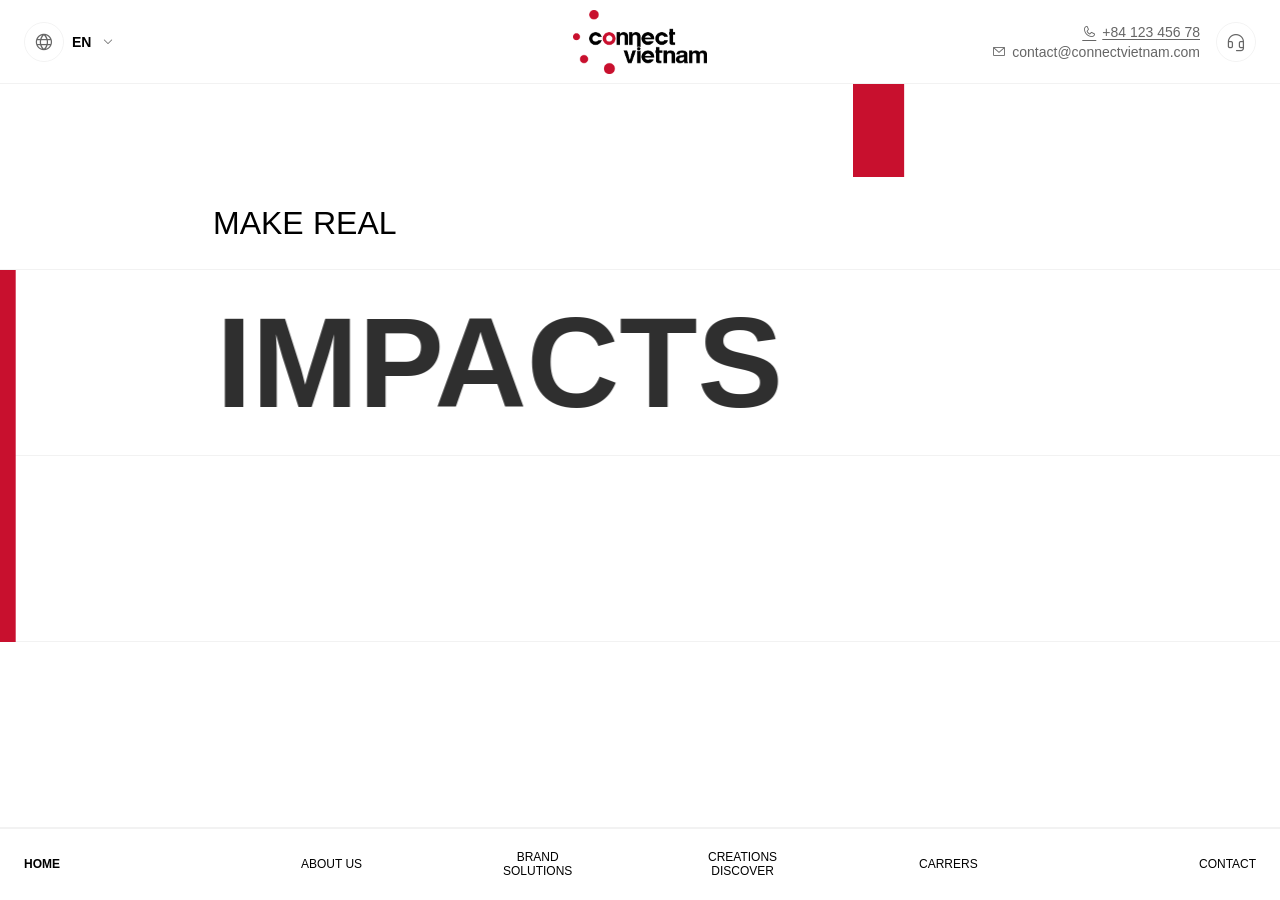
==== commit 5b2828a1: "Build responsive home and about experiences" ====
--- a/index.html
+++ b/index.html
@@ -48,7 +48,7 @@
       <!-- END Site Header -->
 
       <!-- BEGIN Site Main -->
-      <main class="site-main custom-scroll" id="siteMain">
+      <main class="site-main" id="siteMain">
         <section class="home-stage" aria-label="Connect Vietnam introduction">
           <div class="home-grid grid-background--rows-4">
             <!-- BEGIN Home Grid Screen 1 -->
@@ -62,6 +62,16 @@
               <div class="red-block"></div>
             </div>
 
+            <!-- <div class="grid-item grid-item--stretch screen-1 col-1 row-7 row-span-2 span-10 hover-slideshow" role="button" tabindex="0" aria-label="Preview impacts" data-hover-slideshow data-slideshow-interval="1000">
+              <div class="hover-slideshow__slides">
+                <img class="hover-slideshow__image is-active" src="./assets/img/project-cbr.jpg" alt="" />
+                <img class="hover-slideshow__image" src="./assets/img/project-navro.jpg" alt="" />
+                <img class="hover-slideshow__image" src="./assets/img/culture-creative-discussion.jpg" alt="" />
+                <img class="hover-slideshow__image" src="./assets/img/service-market-research.jpg" alt="" />
+              </div>
+              <div class="hover-slideshow__veil"></div>
+            </div> -->
+
             <div class="grid-item screen-1 col-3 row-2 span-6">
               <p class="heading-title-3 text-black text-uppercase text-medium text-flat">Make Real</p>
             </div>
@@ -70,19 +80,28 @@
               <h1 class="heading-title-1 text-black text-uppercase text-bold text-flat">Impacts</h1>
             </div>
 
-            <div class="grid-item screen-1 col-6 row-5 row-span-2 span-8">
+            <div class="grid-item screen-1 col-5 row-5 row-span-2 span-8">
               <p class="text-inline-statement heading-title-2 scroll-parallax text-black text-uppercase text-normal text-flat">
                 We <strong class="text-primary text-normal">Create</strong> <strong class="text-primary text-normal">Challenge</strong> <strong class="text-primary text-normal">Connect</strong>
               </p>
+              <p class="heading-title-3 scroll-parallax text-black text-uppercase text-normal text-flat">to accelerate your Growth</p>
             </div>
             <!-- END Home Grid Screen 1 -->
 
             <!-- BEGIN Home Grid Screen 2 -->
-            <div class="grid-item grid-item--stretch screen-2 col-12 row-7 row-span-2 span-3" aria-hidden="true">
-              <div class="red-block"></div>
-            </div>
-            
-            
+            <div class="grid-item grid-item--stretch screen-2 col-8 row-8 span-4" aria-hidden="true">
+              <div class="red-block"></div>
+            </div>
+            <div class="grid-item screen-2 col-8 row-8  span-4" style="z-index: 20">
+              <div class="text-center">
+                <a class="stroke-link stroke-link--light heading-title-4 text-uppercase text-normal" href="./brand-solutions.html">
+                  <span class="stroke-link__label">Solutions</span>
+                  <svg class="stroke-link__stroke" viewBox="0 0 220 80" aria-hidden="true">
+                    <path pathLength="1" d="M 18 27 C 2 40 10 59 52 64 C 110 70 184 54 203 21" />
+                  </svg>
+                </a>
+              </div>
+            </div>
 
             <div class="grid-item screen-2 col-1 row-3 row-span-2 span-3">
               <p class="heading-title-4 text-muted text-uppercase text-flat text-bold letter-spaceing-wide">
@@ -90,9 +109,8 @@
                 with a .
               </p>
             </div>
-            <div class="grid-item screen-2 col-4 row-7 row-span-2 span-6">
-              <p class="heading-title-3 text-black text-uppercase text-normal text-flat">We connect the dots and convert -strategy to prosperity</p>
+            <div class="grid-item screen-2 col-3 row-5 row-span-2 span-6">
+              <p class="heading-title-3 scroll-parallax text-black text-uppercase text-normal text-flat">We connect the dots & convertstrategy to prosperity</p>
             </div>
 
             <div class="grid-item grid-item--stretch screen-2 col-5 row-1 row-span-4 span-4">
@@ -119,14 +137,14 @@
               </div>
             </div>
 
-            <div class="grid-item screen-2 col-7 row-5 row-span-2 span-8">
-              <p class="heading-title-2 scroll-parallax text-black text-uppercase text-normal text-flat">to accelerate your Growth</p>
-            </div>
+            
             <!-- END Home Grid Screen 2 -->
 
             <!-- BEGIN Home Grid Screen 3 -->
 
-            <div class="grid-item grid-item--stretch screen-3 col-4 row-1 row-span-4 span-3">
+
+            <div class="grid-item grid-item--stretch screen-3 col-3 row-5 row-span-4 span-3">
+              
               <div class="service-slot">
                 <article class="service-card service-card--vector">
                   <div class="service-card__media">
@@ -138,7 +156,7 @@
               </div>
             </div>
 
-            <div class="grid-item grid-item--stretch screen-3 col-9 row-1 row-span-4 span-3">
+            <div class="grid-item grid-item--stretch screen-3 col-4 row-1 row-span-4 span-3">
               <div class="service-slot">
                 <article class="service-card service-card--vector">
                   <div class="service-card__media">
@@ -150,7 +168,7 @@
               </div>
             </div>
 
-            <div class="grid-item grid-item--stretch screen-3 col-5 row-5 row-span-4 span-3">
+            <div class="grid-item grid-item--stretch screen-3 col-8 row-5 row-span-4 span-3">
               <div class="service-slot">
                 <article class="service-card service-card--vector">
                   <div class="service-card__media">
@@ -162,7 +180,8 @@
               </div>
             </div>
 
-            <div class="grid-item grid-item--stretch screen-3 col-10 row-5 row-span-4 span-3">
+            <div class="grid-item grid-item--stretch screen-3 col-9 row-1 row-span-4 span-3">
+              
               <div class="service-slot">
                 <article class="service-card service-card--vector">
                   <div class="service-card__media">
@@ -173,6 +192,9 @@
                 </article>
               </div>
             </div>
+            
+
+            
             <!-- END Home Grid Screen 3 -->
 
             <!-- BEGIN Home Grid Screen 4 -->
@@ -185,29 +207,41 @@
                 <p class="heading-title-1 text-primary text-uppercase text-bold text-flat">Powerful<br />Impacts</p>              
             </div>
 
+            <div class="grid-item grid-item--stretch screen-4 col-1 row-1 span-1" aria-hidden="true" style="z-index: 10">
+              <div class="red-block"></div>
+            </div>
+
             <div class="grid-item grid-item--stretch screen-4 col-3 row-8 span-6" aria-hidden="true" style="z-index: 10">
               <div class="red-block"></div>
             </div>
 
             <div class="grid-item screen-4 col-3 row-8 span-6" style="z-index: 20">
               <div class="text-center">
-                <a class="story-work__link heading-title-4 text-white text-uppercase text-normal" href="./creations-discover.html">
-                  <span class="story-work__label">Our Work</span>
-                  <svg class="story-work__stroke" viewBox="0 0 220 80" aria-hidden="true">
+                <a class="stroke-link stroke-link--light heading-title-4 text-uppercase text-normal" href="./creations-discover.html">
+                  <span class="stroke-link__label">Our Works</span>
+                  <svg class="stroke-link__stroke" viewBox="0 0 220 80" aria-hidden="true">
                     <path pathLength="1" d="M 18 27 C 2 40 10 59 52 64 C 110 70 184 54 203 21" />
                   </svg>
                 </a>
               </div>
             </div>
 
-            <div class="grid-item grid-item--stretch screen-4 col-8 row-1 row-span-4 span-5" aria-hidden="true">
-              <div class="story-media story-media--top">
-                <img class="story-media__image" src="./assets/img/project-navro.jpg" alt="" />
-              </div>
-            </div>
-            <div class="grid-item grid-item--stretch screen-4 col-8 row-5 row-span-4 span-5" aria-hidden="true">
-              <div class="story-media story-media--bottom">
-                <img class="story-media__image" src="./assets/img/project-cbr.jpg" alt="" />
+            <div class="grid-item grid-item--stretch screen-4 col-8 row-1 row-span-4 span-5">
+              <div class="story-media story-media--top hover-slideshow" tabindex="0" aria-label="Preview featured work" data-hover-slideshow data-slideshow-interval="900">
+                <div class="hover-slideshow__slides">
+                  <img class="hover-slideshow__image is-active" src="./assets/img/project-navro.jpg" alt="" />
+                  <img class="hover-slideshow__image" src="./assets/img/culture-creative-discussion.jpg" alt="" />
+                  <img class="hover-slideshow__image" src="./assets/img/service-public-relations.jpg" alt="" />
+                </div>
+              </div>
+            </div>
+            <div class="grid-item grid-item--stretch screen-4 col-8 row-5 row-span-4 span-5">
+              <div class="story-media story-media--bottom hover-slideshow" tabindex="0" aria-label="Preview featured work" data-hover-slideshow data-slideshow-interval="900">
+                <div class="hover-slideshow__slides">
+                  <img class="hover-slideshow__image is-active" src="./assets/img/project-cbr.jpg" alt="" />
+                  <img class="hover-slideshow__image" src="./assets/img/service-market-research.jpg" alt="" />
+                  <img class="hover-slideshow__image" src="./assets/img/service-localization.jpg" alt="" />
+                </div>
               </div>
             </div>
             <!-- END Home Grid Screen 4 -->
@@ -247,9 +281,9 @@
 
             <div class="grid-item screen-5 col-10 row-8 span-3 text-center">
               <p class="text-center heading-title-4 text-black text-uppercase text-normal text-flat">
-                <a class="connect-link" href="./contact.html">
-                  <span class="connect-link__label">Connect</span>
-                  <svg class="connect-link__stroke" viewBox="0 0 180 80" aria-hidden="true">
+                <a class="stroke-link stroke-link--dark" href="./contact.html">
+                  <span class="stroke-link__label">Connect</span>
+                  <svg class="stroke-link__stroke" viewBox="0 0 180 80" aria-hidden="true">
                     <path pathLength="1" d="M 16 27 C 2 39 8 58 43 63 C 88 69 148 54 166 22" />
                   </svg>
                 </a>
@@ -259,6 +293,101 @@
           </div>
         </section>
 
+        <!-- BEGIN Home Mobile -->
+        <div class="home-mobile" aria-label="Connect Vietnam introduction">
+          <section class="home-mobile__hero">
+            <p class="home-mobile__kicker home-mobile__section-sub-title">Make Real</p>
+            <h1 class="home-mobile__hero-title">Impacts</h1>
+            <p class="home-mobile__section-content">We <strong class="text-primary">Create</strong> <strong class="text-primary">Challenge</strong> <strong class="text-primary">Connect</strong> to accelerate your growth</p>
+          </section>
+
+          <section class="home-mobile__section home-mobile__services">
+            <header class="home-mobile__heading">
+              <p class="home-mobile__kicker home-mobile__section-sub-title">Everything starts<br/>with a .</p>
+              <p class="home-mobile__section-title">We connect the dots and convert strategy to prosperity.</p>
+            </header>
+
+            <div class="home-mobile__service-list">
+              <article class="home-mobile__service-card">
+                <span>01</span>
+                <img src="./assets/img/service-market-research-minimal.svg" alt="" />
+                <h3>Market research &amp; Entry Strategy</h3>
+              </article>
+              <article class="home-mobile__service-card">
+                <span>02</span>
+                <img src="./assets/img/service-public-relations-minimal.svg" alt="" />
+                <h3>Brand building &amp; Public relations</h3>
+              </article>
+              <article class="home-mobile__service-card">
+                <span>03</span>
+                <img src="./assets/img/service-localization-minimal.svg" alt="" />
+                <h3>Product marketing &amp; Localization</h3>
+              </article>
+              <article class="home-mobile__service-card">
+                <span>04</span>
+                <img src="./assets/img/service-market-access-minimal.svg" alt="" />
+                <h3>Market access &amp; Partnership</h3>
+              </article>
+              <article class="home-mobile__service-card">
+                <span>05</span>
+                <img src="./assets/img/service-government-relations-minimal.svg" alt="" />
+                <h3>Government &amp; Institutional relations</h3>
+              </article>
+              <article class="home-mobile__service-card">
+                <span>06</span>
+                <img src="./assets/img/service-market-intelligence-minimal.svg" alt="" />
+                <h3>Ongoing market Intelligence &amp; support</h3>
+              </article>
+            </div>
+            <div class="home-mobile__cta">
+              <a class="stroke-link stroke-link--dark text-uppercase text-normal" href="./brand-solutions.html">
+                <span class="stroke-link__label">Solutions</span>
+                <svg class="stroke-link__stroke" viewBox="0 0 220 80" aria-hidden="true">
+                  <path pathLength="1" d="M 18 27 C 2 40 10 59 52 64 C 110 70 184 54 203 21" />
+                </svg>
+              </a>
+            </div>
+          </section>
+
+          <section class="home-mobile__section home-mobile__work">
+            <header class="home-mobile__heading">
+              <p class="home-mobile__kicker home-mobile__section-sub-title">From . to Story</p>
+              <p class="home-mobile__lead home-mobile__section-title">We transform tiny dots into <strong class="text-primary text-uppercase">Powerful Impacts</strong></p>
+
+            </header>
+            <div class="home-mobile__work-images">
+              <img src="./assets/img/project-navro.jpg" alt="" />
+              <img src="./assets/img/project-cbr.jpg" alt="" />
+            </div>
+            <div class="home-mobile__cta">
+              <a class="stroke-link stroke-link--dark text-uppercase text-normal" href="./creations-discover.html">
+                <span class="stroke-link__label">Our Works</span>
+                <svg class="stroke-link__stroke" viewBox="0 0 220 80" aria-hidden="true">
+                  <path pathLength="1" d="M 18 27 C 2 40 10 59 52 64 C 110 70 184 54 203 21" />
+                </svg>
+              </a>
+            </div>
+          </section>
+
+          <section class="home-mobile__about">
+            <img class="home-mobile__about-image" src="./assets/img/culture-creative-discussion.jpg" alt="" />
+            <div class="home-mobile__about-copy">
+              <p class="home-mobile__kicker home-mobile__section-sub-title">Behind the dot</p>
+              <h2 class="home-mobile__section-title">We are Connect Vietnam</h2>
+              <p class="home-mobile__section-content">We challenge <strong>limits, elevate visions</strong> &amp; <strong>spark opportunities</strong></p>
+            </div>
+            <div class="home-mobile__about-footer">
+              <p class="home-mobile__section-content text-center">Ready to make <strong>Real Impacts</strong></p>
+              <a class="stroke-link stroke-link--dark text-uppercase text-normal" href="./contact.html">
+                <span class="stroke-link__label">Connect</span>
+                <svg class="stroke-link__stroke" viewBox="0 0 180 80" aria-hidden="true">
+                  <path pathLength="1" d="M 18 27 C 2 40 10 59 52 64 C 110 70 158 54 168 21" />
+                </svg>
+              </a>
+            </div>
+          </section>
+        </div>
+        <!-- END Home Mobile -->
       </main>
       <!-- END Site Main -->
 
--- a/assets/css/styles.css
+++ b/assets/css/styles.css
@@ -1,6 +1,18 @@
-/* -------------------
- GLOBAL
- --------------------*/
+/* ==========================================================================
+ CSS Architecture
+ 01. Foundations: tokens, reset, typography, utilities
+ 02. Site Shell: header, footer, navigation, shared components
+ 03. Home: desktop horizontal stage and mobile flow
+ 04. Subpages: shared shell, About, Contact
+ 05. Responsive: tablet, mobile, small mobile
+
+ Keep page-specific selectors scoped by `.page-*` or a page block class.
+ Shared responsive grid contract: 12 columns desktop, 8 tablet, 4 mobile.
+ ========================================================================== */
+
+/* ==========================================================================
+ 01. Foundations
+ ========================================================================== */
 :root {
   --color-white: #fff;
   --color-black: #000;
@@ -40,6 +52,9 @@
   --heading-title-3: var(--text-32);
   --heading-title-4: var(--text-24);
   --text-body: var(--text-16);
+  --grid-columns: 12;
+  --grid-gap: 24px;
+  --grid-padding: 36px;
 }
 
 *,
@@ -110,9 +125,8 @@
   max-width: 100%;
 }
 
-/* -------------------
- CUSTOM CURSOR
- --------------------*/
+/* Custom Cursor
+ ========================================================================== */
 @media (pointer: fine) {
   body.has-custom-cursor,
   body.has-custom-cursor * {
@@ -124,7 +138,7 @@
     position: fixed;
     top: 0;
     left: 0;
-    z-index: 10001;
+    z-index: 10003;
     border-radius: 50%;
     opacity: 0;
     pointer-events: none;
@@ -152,9 +166,8 @@
   }
 }
 
-/* -------------------
- TYPOGRAPHY
- --------------------*/
+/* Typography and Utilities
+ ========================================================================== */
 .heading-title-1 {
   font-size: var(--heading-title-1);
   line-height: 1;
@@ -231,9 +244,9 @@
 .letter-spaceing-wide  { 
   letter-spacing: 0.02em;
 }
-/* -------------------
- LAYOUT
- --------------------*/
+/* ==========================================================================
+ 02. Site Shell and Shared Components
+ ========================================================================== */
 .site {
   position: relative;
   min-height: calc(var(--vh, 1vh) * 100);
@@ -275,9 +288,8 @@
   overflow: hidden;
 }
 
-/* -------------------
- Site Header
- --------------------*/
+/* Site Header
+ ========================================================================== */
 .header-inner {
   position: relative;
   display: flex;
@@ -472,9 +484,9 @@
   text-underline-offset: 2px;
 }
 
-/* -------------------
- Home Stage
- --------------------*/
+/* ==========================================================================
+ 03. Home
+ ========================================================================== */
 .home-stage {
   position: relative;
   min-height: var(--screen-height);
@@ -491,6 +503,10 @@
 }
 
 .home-stage::-webkit-scrollbar {
+  display: none;
+}
+
+.home-mobile {
   display: none;
 }
 
@@ -506,6 +522,26 @@
   isolation: isolate;
 }
 
+.home-grid::before {
+  position: absolute;
+  inset: 0;
+  z-index: 0;
+  background-image:
+    linear-gradient(var(--color-line), var(--color-line)),
+    linear-gradient(var(--color-line), var(--color-line)),
+    linear-gradient(var(--color-line), var(--color-line)),
+    linear-gradient(var(--color-line), var(--color-line));
+  background-position:
+    var(--screen-width) 0,
+    calc(var(--screen-width) * 2) 0,
+    calc(var(--screen-width) * 32 / 12) 0,
+    calc(var(--screen-width) * 4) 0;
+  background-repeat: no-repeat;
+  background-size: 1px 100%;
+  content: "";
+  pointer-events: none;
+}
+
 .grid-background--rows-8,
 .grid-background--rows-4 {
   background-image: linear-gradient(
@@ -540,6 +576,49 @@
   height: 100%;
   background: var(--color-primary);
   will-change: transform;
+}
+
+.hover-slideshow {
+  z-index: 0;
+  overflow: hidden;
+  cursor: pointer;
+  outline: none;
+  opacity: 0.25;
+  transition: opacity 0.35s ease;
+}
+
+.hover-slideshow:hover,
+.hover-slideshow:focus-visible {
+  opacity: 1;
+}
+
+.hover-slideshow__slides,
+.hover-slideshow__veil {
+  position: absolute;
+  inset: 0;
+  overflow: hidden;
+}
+
+.hover-slideshow__image {
+  position: absolute;
+  inset: 0;
+  width: 100%;
+  height: 100%;
+  object-fit: cover;
+  opacity: 0;
+  transform: scale(1.04);
+  transition:
+    opacity 0.8s ease,
+    transform 4.5s ease;
+}
+
+.hover-slideshow__image.is-active {
+  opacity: 1;
+  transform: scale(1);
+}
+
+.hover-slideshow__veil {
+  background: linear-gradient(90deg, rgba(0, 0, 0, 0.25), rgba(0, 0, 0, 0.5));
 }
 
 .screen-1.col-1 { --start: 1; }
@@ -852,23 +931,35 @@
   transition: color 0.35s ease;
 }
 
-.connect-link {
+.stroke-link {
+  --stroke-link-color: var(--color-primary);
   position: relative;
   display: inline-flex;
-  min-width: 170px;
+  min-width: 220px;
   min-height: 80px;
   align-items: center;
   justify-content: center;
+  color: var(--stroke-link-color);
   isolation: isolate;
 }
 
-.connect-link__label {
+.stroke-link--light {
+  --stroke-link-color: var(--color-white);
+}
+
+.stroke-link--dark {
+  --stroke-link-color: var(--color-primary);
+  min-width: 170px;
+  color: var(--color-black);
+}
+
+.stroke-link__label {
   position: relative;
   z-index: 1;
   transition: color 0.22s ease;
 }
 
-.connect-link__stroke {
+.stroke-link__stroke {
   position: absolute;
   inset: 0;
   z-index: -1;
@@ -879,8 +970,8 @@
   pointer-events: none;
 }
 
-.connect-link__stroke path {
-  stroke: var(--color-primary);
+.stroke-link__stroke path {
+  stroke: var(--stroke-link-color);
   stroke-width: 3;
   stroke-linecap: round;
   stroke-dasharray: 1;
@@ -888,48 +979,8 @@
   animation: connect-stroke-draw 2.2s cubic-bezier(0.65, 0, 0.35, 1) infinite;
 }
 
-.connect-link:focus-visible {
-  outline: 2px solid var(--color-primary);
-  outline-offset: 5px;
-}
-
-.story-work__link {
-  position: relative;
-  display: inline-flex;
-  min-width: 220px;
-  min-height: 80px;
-  align-items: center;
-  justify-content: center;
-  isolation: isolate;
-}
-
-.story-work__label {
-  position: relative;
-  z-index: 1;
-}
-
-.story-work__stroke {
-  position: absolute;
-  inset: 0;
-  z-index: -1;
-  width: 100%;
-  height: 100%;
-  overflow: visible;
-  fill: none;
-  pointer-events: none;
-}
-
-.story-work__stroke path {
-  stroke: var(--color-white);
-  stroke-width: 3;
-  stroke-linecap: round;
-  stroke-dasharray: 1;
-  stroke-dashoffset: 1;
-  animation: connect-stroke-draw 2.2s cubic-bezier(0.65, 0, 0.35, 1) infinite;
-}
-
-.story-work__link:focus-visible {
-  outline: 2px solid var(--color-white);
+.stroke-link:focus-visible {
+  outline: 2px solid var(--stroke-link-color);
   outline-offset: 5px;
 }
 
@@ -949,9 +1000,8 @@
   }
 }
 
-/* -------------------
- Site Footer
- --------------------*/
+/* Site Footer and Navigation
+ ========================================================================== */
 .footer-nav,
 .nav-primary {
   height: 100%;
@@ -1025,15 +1075,13 @@
 }
 
 @media (hover: hover) and (pointer: fine) {
-  .connect-link:hover,
-  .connect-link:focus-visible {
+  .stroke-link--dark:hover,
+  .stroke-link--dark:focus-visible {
     color: var(--color-primary);
   }
 
-  .connect-link:hover .connect-link__stroke path,
-  .connect-link:focus-visible .connect-link__stroke path,
-  .story-work__link:hover .story-work__stroke path,
-  .story-work__link:focus-visible .story-work__stroke path {
+  .stroke-link:hover .stroke-link__stroke path,
+  .stroke-link:focus-visible .stroke-link__stroke path {
     animation-duration: 1.15s;
   }
 
@@ -1078,16 +1126,15 @@
 }
 
 @media (prefers-reduced-motion: reduce) {
-  .connect-link__label {
+  .contact-marquee__track {
+    animation: none;
+  }
+
+  .stroke-link__label {
     transition: none;
   }
 
-  .connect-link__stroke path {
-    animation: none;
-    stroke-dashoffset: 0;
-  }
-
-  .story-work__stroke path {
+  .stroke-link__stroke path {
     animation: none;
     stroke-dashoffset: 0;
   }
@@ -1116,72 +1163,762 @@
   }
 }
 
-/* -------------------
- Page Content
- --------------------*/
-.page-main {
-  display: flex;
-}
-
+/* ==========================================================================
+ 04. Subpages
+ ========================================================================== */
+
+/* Shared Subpage Shell
+ ========================================================================== */
+.subpage-main {
+  height: calc(var(--vh, 1vh) * 100);
+  min-height: 0;
+  overflow-x: hidden;
+  overflow-y: auto;
+}
+
+.subpage-shell {
+  display: grid;
+  width: calc(100% - (var(--edge) * 2));
+  min-height: calc((var(--vh, 1vh) * 100) - var(--header-height) - var(--footer-height));
+  margin: 0 var(--edge);
+  border-right: 1px solid var(--color-line);
+  border-left: 1px solid var(--color-line);
+  grid-template-columns: repeat(12, minmax(0, 1fr));
+}
+
+.page-header,
 .page-content {
-  position: relative;
-  display: flex;
-  width: 100%;
-  min-height: calc((var(--vh, 1vh) * 100) - var(--header-height) - var(--footer-height));
+  display: grid;
+  grid-column: 1 / -1;
+  grid-template-columns: repeat(12, minmax(0, 1fr));
+}
+
+.page-header {
+  min-height: 56px;
   align-items: center;
   border-bottom: 1px solid var(--color-line);
-}
-
-.page-content::before,
-.page-content::after {
-  position: absolute;
-  right: 0;
-  left: 0;
-  height: 1px;
-  background: var(--color-line);
-  content: "";
-}
-
-.page-content::before {
-  top: 28%;
-}
-
-.page-content::after {
-  bottom: 28%;
-}
-
-.page-kicker,
-.page-title,
-.page-lead {
+  font-size: var(--text-12);
+  font-weight: 600;
+  text-transform: uppercase;
+}
+
+.page-header__breadcrumb {
+  grid-column: 1 / -1;
+  margin: 0;
+  padding: 0 clamp(14px, 2vw, 32px);
+}
+
+.page-header__breadcrumb span {
+  margin: 0 2px;
+}
+
+.page-content {
+  min-height: calc((var(--vh, 1vh) * 100) - var(--header-height) - var(--footer-height) - 56px);
+}
+
+.page-content--intro {
+  align-content: center;
+  padding: clamp(48px, 7vw, 120px) clamp(16px, 2.8vw, 48px);
+  background-image: linear-gradient(to right, transparent calc(100% - 1px), var(--color-line) calc(100% - 1px));
+  background-size: calc(100% / 12) 100%;
+}
+
+.page-content__kicker,
+.page-content__title,
+.page-content__lead {
   position: relative;
   z-index: 1;
-  max-width: 980px;
   margin: 0;
   text-transform: uppercase;
 }
 
-.page-kicker {
+.page-content__kicker {
+  grid-column: 1 / span 4;
   margin-bottom: 28px;
-  font-size: var(--text-32);
+  font-size: var(--text-24);
   font-weight: 500;
 }
 
-.page-title {
+.page-content__title {
+  grid-column: 1 / span 12;
   margin-bottom: 36px;
   font-size: var(--text-128);
   font-weight: 800;
-  line-height: 1;
-}
-
-.page-lead {
+  line-height: 0.95;
+}
+
+.page-content__lead {
+  grid-column: 5 / span 7;
   color: var(--color-muted);
   font-size: var(--text-32);
   line-height: 1.25;
 }
 
-/* -------------------
- RESPONSIVE
- --------------------*/
+/* About Page
+ ========================================================================== */
+.page-content--about {
+  --about-first-view-height: calc((var(--vh, 1vh) * 100) - var(--header-height) - var(--footer-height) - 56px);
+  --about-first-view-photo-height: clamp(220px, 30vh, 360px);
+
+  display: block;
+}
+
+.about-label {
+  margin: 0;
+  color: var(--color-muted);
+  font-size: var(--text-14);
+  font-weight: 700;
+  letter-spacing: 0.12em;
+  text-transform: uppercase;
+}
+
+.about-hero,
+.about-vision,
+.about-pillars,
+.about-team__header {
+  display: grid;
+  gap: var(--grid-gap);
+  grid-template-columns: repeat(var(--grid-columns), minmax(0, 1fr));
+}
+
+.about-hero {
+  height: calc(var(--about-first-view-height) - var(--about-first-view-photo-height));
+  min-height: 0;
+  align-items: center;
+  padding: clamp(32px, 4vw, 72px) var(--grid-padding);
+  background-image: linear-gradient(to right, transparent calc(100% - 1px), var(--color-line) calc(100% - 1px));
+  background-size: calc(100% / var(--grid-columns)) 100%;
+}
+
+.about-hero__main {
+  grid-column: 1 / span 7;
+}
+
+.about-hero h1 {
+  max-width: 8ch;
+  margin: 24px 0 0;
+  font-size: clamp(52px, min(5vw, 9vh), 96px);
+  font-weight: 800;
+  letter-spacing: -0.06em;
+  line-height: 0.92;
+  text-transform: uppercase;
+}
+
+.about-hero h1 strong {
+  display: block;
+  color: var(--color-primary);
+  font-weight: inherit;
+}
+
+.about-hero__lead {
+  grid-column: 9 / span 4;
+  margin: 0;
+  padding-top: 24px;
+  border-top: 2px solid var(--color-primary);
+  color: var(--color-muted);
+  font-size: var(--text-24);
+  line-height: 1.45;
+}
+
+.about-photo {
+  height: var(--about-first-view-photo-height);
+  margin: 0;
+  overflow: hidden;
+}
+
+.about-photo img {
+  width: 100%;
+  height: 115%;
+  object-fit: cover;
+  filter: grayscale(100%);
+  transform: translateY(-7%);
+}
+
+.about-vision {
+  align-items: center;
+  padding: clamp(72px, 9vw, 150px) var(--grid-padding);
+  background: var(--home-screen-color-2);
+  border-bottom: 1px solid var(--color-line);
+}
+
+.about-vision .about-label {
+  grid-column: 1 / span 3;
+}
+
+.about-vision__quote {
+  grid-column: 4 / span 8;
+  margin: 0;
+  font-size: var(--text-54);
+  font-weight: 500;
+  letter-spacing: -0.045em;
+  line-height: 1.15;
+}
+
+.about-pillars {
+  border-bottom: 1px solid var(--color-line);
+}
+
+.about-values,
+.about-mission {
+  padding: clamp(64px, 7vw, 112px) var(--grid-padding);
+}
+
+.about-values {
+  grid-column: 1 / span 5;
+  border-right: 1px solid var(--color-line);
+}
+
+.about-values ul {
+  margin: 36px 0 0;
+  padding: 0;
+  list-style: none;
+}
+
+.about-values li {
+  display: flex;
+  min-height: 64px;
+  align-items: center;
+  justify-content: space-between;
+  gap: 20px;
+  border-bottom: 1px solid var(--color-line);
+  font-size: var(--text-18);
+  font-weight: 700;
+  text-transform: uppercase;
+}
+
+.about-values li:first-child {
+  border-top: 1px solid var(--color-line);
+}
+
+.about-values i {
+  color: var(--color-primary);
+  font-size: var(--text-24);
+}
+
+.about-mission {
+  grid-column: 6 / span 7;
+}
+
+.about-mission__list {
+  display: flex;
+  align-items: center;
+  margin-top: 48px;
+}
+
+.about-mission article {
+  display: flex;
+  width: 36%;
+  aspect-ratio: 1;
+  align-items: center;
+  justify-content: center;
+  flex-direction: column;
+  gap: 18px;
+  margin-left: -4%;
+  padding: 28px;
+  border: 1px solid rgba(0, 0, 0, 0.14);
+  border-radius: 50%;
+  background: var(--color-white);
+  text-align: center;
+  transition:
+    border-color 0.25s ease,
+    transform 0.25s ease;
+}
+
+.about-mission article:first-child {
+  margin-left: 0;
+}
+
+.about-mission article:hover {
+  z-index: 1;
+  border-color: var(--color-primary);
+  transform: translateY(-8px);
+}
+
+.about-mission article i {
+  color: var(--color-primary);
+  font-size: var(--text-36);
+}
+
+.about-mission article p {
+  margin: 0;
+  color: var(--color-muted);
+  font-size: var(--text-14);
+  line-height: 1.45;
+}
+
+.about-team {
+  padding: clamp(72px, 8vw, 136px) var(--grid-padding);
+  background: linear-gradient(to bottom, var(--home-screen-color-2), var(--color-white));
+}
+
+.about-team__header {
+  align-items: end;
+  margin-bottom: 48px;
+}
+
+.about-team__header > div {
+  grid-column: 1 / span 8;
+}
+
+.about-team__header h2 {
+  margin: 20px 0 0;
+  font-size: var(--text-72);
+  letter-spacing: -0.055em;
+  line-height: 1;
+  text-transform: uppercase;
+}
+
+.about-team__header > a {
+  justify-self: end;
+  grid-column: 10 / span 3;
+}
+
+.about-team__grid {
+  display: grid;
+  margin: 0;
+  padding: 0;
+  gap: 40px var(--grid-gap);
+  grid-template-columns: repeat(5, minmax(0, 1fr));
+  list-style: none;
+}
+
+.about-team__avatar {
+  display: flex;
+  aspect-ratio: 3 / 4;
+  align-items: center;
+  justify-content: center;
+  color: var(--color-white);
+  font-size: var(--text-48);
+  font-weight: 700;
+  letter-spacing: 0.05em;
+}
+
+.about-team__avatar--1 { background: linear-gradient(135deg, #1a1a1a, #3a3a3a); }
+.about-team__avatar--2 { background: linear-gradient(135deg, #c8102e, #8b0a1e); }
+.about-team__avatar--3 { background: linear-gradient(135deg, #2d6a4f, #1b4332); }
+.about-team__avatar--4 { background: linear-gradient(135deg, #264653, #1a323d); }
+.about-team__avatar--5 { background: linear-gradient(135deg, #6d4c41, #4e342e); }
+.about-team__avatar--6 { background: linear-gradient(135deg, #4a4e69, #22223b); }
+.about-team__avatar--7 { background: linear-gradient(135deg, #457b9d, #1d3557); }
+.about-team__avatar--8 { background: linear-gradient(135deg, #b5838d, #6d6875); }
+.about-team__avatar--9 { background: linear-gradient(135deg, #606c38, #283618); }
+.about-team__avatar--10 { background: linear-gradient(135deg, #7b6f72, #3d3234); }
+
+.about-team__profile {
+  position: relative;
+  display: block;
+  width: 100%;
+  margin-bottom: 16px;
+  overflow: hidden;
+  padding: 0;
+  border: 0;
+  background: transparent;
+  cursor: pointer;
+  text-align: inherit;
+}
+
+.about-team__profile .about-team__avatar {
+  transition: transform 0.35s ease;
+}
+
+.about-team__action {
+  position: absolute;
+  right: 12px;
+  bottom: 12px;
+  display: flex;
+  width: 36px;
+  height: 36px;
+  align-items: center;
+  justify-content: center;
+  border-radius: 50%;
+  background: var(--color-white);
+  color: var(--color-black);
+  box-shadow: 0 4px 16px rgba(0, 0, 0, 0.16);
+  transition:
+    background-color 0.25s ease,
+    color 0.25s ease,
+    transform 0.25s ease;
+}
+
+.about-team__profile:hover .about-team__avatar,
+.about-team__profile:focus-visible .about-team__avatar {
+  transform: scale(1.025);
+}
+
+.about-team__profile:hover .about-team__action,
+.about-team__profile:focus-visible .about-team__action {
+  background: var(--color-primary);
+  color: var(--color-white);
+  transform: rotate(90deg);
+}
+
+.about-team__card h3,
+.about-team__card p {
+  margin: 0;
+}
+
+.about-team__card h3 {
+  font-size: var(--text-16);
+  line-height: 1.35;
+}
+
+.about-team__card p {
+  margin-top: 6px;
+  color: var(--color-muted);
+  font-size: var(--text-12);
+  line-height: 1.45;
+}
+
+.about-team-modal {
+  position: fixed;
+  inset: 0;
+  z-index: 10002;
+  display: flex;
+  align-items: center;
+  justify-content: center;
+  padding: 24px;
+  opacity: 0;
+  pointer-events: none;
+  visibility: hidden;
+  transition:
+    opacity 0.3s ease,
+    visibility 0.3s ease;
+}
+
+.about-team-modal.is-open {
+  opacity: 1;
+  pointer-events: auto;
+  visibility: visible;
+}
+
+.about-team-modal__overlay {
+  position: absolute;
+  inset: 0;
+  border: 0;
+  background: rgba(0, 0, 0, 0.62);
+  cursor: pointer;
+}
+
+.about-team-modal__box {
+  position: relative;
+  display: grid;
+  width: min(860px, 100%);
+  max-height: calc(100vh - 48px);
+  overflow-y: auto;
+  padding: clamp(28px, 4vw, 56px);
+  background: var(--color-white);
+  box-shadow: 0 24px 80px rgba(0, 0, 0, 0.28);
+  gap: clamp(24px, 4vw, 48px);
+  grid-template-columns: minmax(120px, 180px) minmax(0, 1fr);
+  opacity: 0;
+  transform: translateY(28px) scale(0.98);
+  transition:
+    opacity 0.3s ease,
+    transform 0.35s ease;
+}
+
+.about-team-modal.is-open .about-team-modal__box {
+  opacity: 1;
+  transform: translateY(0) scale(1);
+}
+
+.about-team-modal__close {
+  position: absolute;
+  top: 16px;
+  right: 16px;
+  display: flex;
+  width: 38px;
+  height: 38px;
+  align-items: center;
+  justify-content: center;
+  border: 0;
+  border-radius: 50%;
+  background: var(--home-screen-color-2);
+  cursor: pointer;
+  font-size: var(--text-18);
+}
+
+.about-team-modal__avatar {
+  display: flex;
+  aspect-ratio: 1;
+  align-items: center;
+  justify-content: center;
+  border-radius: 50%;
+  color: var(--color-white);
+  font-size: var(--text-48);
+  font-weight: 700;
+  letter-spacing: 0.05em;
+}
+
+.about-team-modal__role,
+.about-team-modal__name,
+.about-team-modal__bio,
+.about-team-modal__details,
+.about-team-modal__details dd {
+  margin: 0;
+}
+
+.about-team-modal__role {
+  margin-bottom: 8px;
+  color: var(--color-primary);
+  font-size: var(--text-12);
+  font-weight: 700;
+  letter-spacing: 0.1em;
+  text-transform: uppercase;
+}
+
+.about-team-modal__name {
+  padding-right: 32px;
+  font-size: var(--text-36);
+  line-height: 1.1;
+}
+
+.about-team-modal__bio {
+  margin-top: 20px;
+  color: var(--color-muted);
+  font-size: var(--text-18);
+  line-height: 1.55;
+}
+
+.about-team-modal__details {
+  margin-top: 28px;
+}
+
+.about-team-modal__details > div {
+  display: grid;
+  padding: 14px 0;
+  border-top: 1px solid var(--color-line);
+  gap: 12px;
+  grid-template-columns: 110px minmax(0, 1fr);
+}
+
+.about-team-modal__details dt {
+  color: var(--color-muted);
+  font-size: var(--text-12);
+  font-weight: 700;
+  text-transform: uppercase;
+}
+
+.about-team-modal__details dd {
+  font-size: var(--text-14);
+  line-height: 1.5;
+}
+
+body.is-team-modal-open {
+  overflow: hidden;
+}
+
+body.is-team-modal-open .subpage-main [data-overlayscrollbars-viewport] {
+  overflow: hidden !important;
+}
+
+/* Contact Page
+ ========================================================================== */
+.page-content--contact {
+  grid-auto-rows: auto;
+}
+
+.contact-marquee {
+  grid-column: 1 / -1;
+  margin: 0;
+  overflow: hidden;
+  padding: clamp(24px, 3vw, 52px) 0;
+  background: var(--color-primary);
+  color: var(--color-white);
+  font-size: var(--text-84);
+  font-weight: 500;
+  letter-spacing: -0.055em;
+  line-height: 1;
+  white-space: nowrap;
+}
+
+.contact-marquee__track {
+  display: flex;
+  width: max-content;
+  animation: contact-marquee-scroll 18s linear infinite;
+  will-change: transform;
+}
+
+.contact-marquee__track > span {
+  flex-shrink: 0;
+  padding-right: 0.3em;
+}
+
+@keyframes contact-marquee-scroll {
+  to {
+    transform: translateX(-50%);
+  }
+}
+
+.contact-info-cell,
+.contact-office-label,
+.contact-office-copy,
+.contact-office-media {
+  border-bottom: 1px solid var(--color-line);
+}
+
+.contact-info-cell {
+  min-height: clamp(190px, 20vw, 300px);
+  padding: clamp(28px, 3vw, 52px);
+}
+
+.contact-info-cell:first-of-type {
+  grid-column: 1 / span 6;
+  border-right: 1px solid var(--color-line);
+}
+
+.contact-info-cell:nth-of-type(2) {
+  grid-column: 7 / span 6;
+}
+
+.contact-info-cell h2,
+.contact-office-copy h2 {
+  margin: 0 0 clamp(28px, 4vw, 64px);
+  font-size: var(--text-36);
+  font-weight: 600;
+}
+
+.contact-info-cell a,
+.contact-office-copy a {
+  font-size: var(--text-18);
+  text-decoration: underline;
+  text-underline-offset: 3px;
+}
+
+.contact-office-label {
+  display: flex;
+  min-height: 68px;
+  align-items: center;
+  grid-column: 1 / span 6;
+  padding: 0 clamp(28px, 3vw, 52px);
+  background: var(--color-primary);
+  color: var(--color-white);
+  font-size: var(--text-14);
+  font-weight: 600;
+  text-transform: uppercase;
+}
+
+.contact-office-label p,
+.contact-office-copy p,
+.contact-office-media {
+  margin: 0;
+}
+
+.contact-office-copy {
+  min-height: clamp(380px, 42vw, 620px);
+  grid-column: 1 / span 6;
+  padding: clamp(36px, 4vw, 72px) clamp(28px, 3vw, 52px);
+}
+
+.contact-office-copy h2 {
+  margin-bottom: 40px;
+  font-size: var(--text-48);
+}
+
+.contact-office-copy p {
+  margin-bottom: 36px;
+  color: var(--color-muted);
+  font-size: var(--text-18);
+  line-height: 1.5;
+}
+
+.contact-office-copy a i {
+  display: inline-block;
+  margin-left: 6px;
+  transition: transform 0.25s ease;
+}
+
+.contact-office-media {
+  grid-row: 3 / span 2;
+  grid-column: 7 / span 6;
+  overflow: hidden;
+}
+
+.contact-office-media img {
+  width: 100%;
+  height: 100%;
+  min-height: clamp(448px, 48vw, 688px);
+  object-fit: cover;
+}
+
+@media (hover: hover) and (pointer: fine) {
+  .contact-office-copy a:hover i,
+  .contact-office-copy a:focus-visible i {
+    transform: translate(5px, -5px);
+  }
+}
+
+@media (max-width: 1200px) {
+  .about-team__grid {
+    grid-template-columns: repeat(4, minmax(0, 1fr));
+  }
+}
+
+/* Tablet: 8-column grid
+ ========================================================================== */
+@media (max-width: 1023px) {
+  :root {
+    --grid-columns: 8;
+    --grid-gap: 20px;
+    --grid-padding: 32px;
+  }
+
+  .about-hero__main {
+    grid-column: 1 / span 5;
+  }
+
+  .about-hero h1 {
+    font-size: var(--text-72);
+  }
+
+  .about-hero__lead {
+    grid-column: 6 / span 3;
+    font-size: var(--text-18);
+  }
+
+  .about-vision .about-label {
+    grid-column: 1 / span 2;
+  }
+
+  .about-vision__quote {
+    grid-column: 3 / span 6;
+    font-size: var(--text-48);
+  }
+
+  .about-values {
+    grid-column: 1 / span 3;
+  }
+
+  .about-mission {
+    grid-column: 4 / span 5;
+  }
+
+  .about-mission article {
+    width: 38%;
+    gap: 10px;
+    padding: 18px;
+  }
+
+  .about-mission article p {
+    font-size: var(--text-12);
+  }
+
+  .about-team__header > div {
+    grid-column: 1 / span 5;
+  }
+
+  .about-team__header > a {
+    grid-column: 6 / span 3;
+  }
+
+}
+
+/* ==========================================================================
+ 05. Responsive
+ ========================================================================== */
+
+/* Mobile: 4-column grid
+ ========================================================================== */
 @media (max-width: 767px) {
   :root {
     --header-height: 76px;
@@ -1195,11 +1932,19 @@
     --heading-title-2: clamp(30px, 9vw, 48px);
     --heading-title-3: clamp(18px, 5vw, 28px);
     --heading-title-4: clamp(16px, 4vw, 24px);
+    --grid-columns: 4;
+    --grid-gap: 16px;
+    --grid-padding: 20px;
   }
 
   body {
     overflow-x: hidden;
-    overflow-y: hidden;
+    overflow-y: auto;
+  }
+
+  .page-home .site-main {
+    min-height: 100%;
+    overflow: visible;
   }
 
   .site-brand {
@@ -1216,12 +1961,458 @@
     display: none;
   }
 
-  .home-grid {
-    width: calc(var(--screen-width) * var(--screen-count));
-    min-width: calc(var(--screen-width) * var(--screen-count));
-    height: var(--screen-height);
-    grid-template-columns: repeat(60, minmax(0, 1fr));
-    grid-template-rows: repeat(8, minmax(0, 1fr));
+  .subpage-shell {
+    width: calc(100% - (var(--edge) * 2));
+  }
+
+  .page-header {
+    min-height: 48px;
+  }
+
+  .page-header__breadcrumb {
+    grid-column: 1 / -1;
+    padding: 0 12px;
+  }
+
+  .page-content--intro {
+    min-height: calc((var(--vh, 1vh) * 100) - var(--header-height) - var(--footer-height) - 48px);
+    padding: 48px 16px;
+    background-size: 25% 100%;
+  }
+
+  .page-content--about {
+    --about-first-view-height: calc((var(--vh, 1vh) * 100) - var(--header-height) - var(--footer-height) - 48px);
+    --about-first-view-photo-height: clamp(180px, 28vh, 240px);
+  }
+
+  .about-hero {
+    height: calc(var(--about-first-view-height) - var(--about-first-view-photo-height));
+    min-height: 0;
+    align-content: center;
+    padding-top: 28px;
+    padding-bottom: 28px;
+    background-size: 25% 100%;
+  }
+
+  .about-hero__main,
+  .about-hero__lead,
+  .about-vision .about-label,
+  .about-vision__quote,
+  .about-values,
+  .about-mission,
+  .about-team__header > div,
+  .about-team__header > a {
+    grid-column: 1 / -1;
+  }
+
+  .about-hero h1 {
+    margin-top: 20px;
+    font-size: clamp(44px, 15vw, 64px);
+  }
+
+  .about-hero__lead {
+    margin-top: 20px;
+    padding-top: 14px;
+    font-size: var(--text-16);
+  }
+
+  .about-photo {
+    height: var(--about-first-view-photo-height);
+  }
+
+  .about-photo img {
+    height: 100%;
+    transform: none;
+  }
+
+  .about-vision,
+  .about-values,
+  .about-mission,
+  .about-team {
+    padding-top: 56px;
+    padding-bottom: 56px;
+  }
+
+  .about-vision__quote {
+    margin-top: 28px;
+    font-size: var(--text-32);
+  }
+
+  .about-values {
+    border-right: 0;
+    border-bottom: 1px solid var(--color-line);
+  }
+
+  .about-values li {
+    min-height: 56px;
+    font-size: var(--text-16);
+  }
+
+  .about-mission__list {
+    flex-wrap: wrap;
+    justify-content: center;
+    margin-top: 36px;
+    padding: 0 8%;
+  }
+
+  .about-mission article {
+    width: 56%;
+    gap: 10px;
+    margin-left: -10%;
+    padding: 18px;
+  }
+
+  .about-mission article:first-child {
+    margin-left: 0;
+  }
+
+  .about-mission article:last-child {
+    margin-top: -12%;
+    margin-left: 0;
+  }
+
+  .about-mission article p {
+    font-size: var(--text-12);
+  }
+
+  .about-team__header h2 {
+    font-size: var(--text-48);
+  }
+
+  .about-team__header > a {
+    justify-self: start;
+    margin-top: 24px;
+  }
+
+  .about-team__grid {
+    gap: 28px 14px;
+    grid-template-columns: repeat(2, minmax(0, 1fr));
+  }
+
+  .about-team__avatar {
+    font-size: var(--text-32);
+  }
+
+  .about-team__profile {
+    margin-bottom: 12px;
+  }
+
+  .about-team__card h3 {
+    font-size: var(--text-14);
+  }
+
+  .about-team-modal {
+    align-items: flex-end;
+    padding: 12px;
+  }
+
+  .about-team-modal__box {
+    max-height: calc(100vh - 24px);
+    padding: 32px 20px;
+    grid-template-columns: 1fr;
+  }
+
+  .about-team-modal__avatar {
+    width: 96px;
+    font-size: var(--text-32);
+  }
+
+  .about-team-modal__name {
+    font-size: var(--text-24);
+  }
+
+  .about-team-modal__bio {
+    font-size: var(--text-16);
+  }
+
+  .about-team-modal__details > div {
+    grid-template-columns: 1fr;
+  }
+
+  .page-content__kicker,
+  .page-content__title,
+  .page-content__lead {
+    grid-column: 1 / -1;
+  }
+
+  .page-content__title {
+    font-size: var(--text-64);
+  }
+
+  .page-content__lead {
+    font-size: var(--text-24);
+  }
+
+  .contact-marquee {
+    padding: 24px 0;
+    font-size: var(--text-48);
+  }
+
+  .contact-info-cell:first-of-type,
+  .contact-info-cell:nth-of-type(2),
+  .contact-office-label,
+  .contact-office-copy,
+  .contact-office-media {
+    grid-row: auto;
+    grid-column: 1 / -1;
+  }
+
+  .contact-info-cell {
+    min-height: 190px;
+    padding: 28px 20px;
+  }
+
+  .contact-info-cell:first-of-type {
+    border-right: 0;
+  }
+
+  .contact-info-cell h2,
+  .contact-office-copy h2 {
+    font-size: var(--text-32);
+  }
+
+  .contact-office-label {
+    min-height: 58px;
+    padding: 0 20px;
+  }
+
+  .contact-office-copy {
+    min-height: 320px;
+    padding: 36px 20px;
+  }
+
+  .contact-office-media img {
+    min-height: 360px;
+  }
+
+  .language-switch__current,
+  .language-switch__caret {
+    display: none;
+  }
+
+  .home-stage {
+    display: none;
+  }
+
+  .home-mobile {
+    --section-content-font-size: var(--text-24);
+    --section-sub-title-font-size: var(--text-18);
+    --section-title-font-size: var(--heading-title-2);
+
+    display: block;
+    width: 100%;
+    overflow-x: hidden;
+    background: var(--color-white);
+  }
+
+  .home-mobile__hero,
+  .home-mobile__section {
+    padding: 64px var(--edge);
+  }
+
+  .home-mobile__hero {
+    position: relative;
+    display: flex;
+    min-height: var(--screen-height);
+    flex-direction: column;
+    justify-content: center;
+    background-image: linear-gradient(to bottom, transparent calc(100% - 1px), var(--color-line) calc(100% - 1px));
+    background-size: 100% 25%;
+  }
+
+  .home-mobile__hero::before,
+  .home-mobile__hero::after {
+    position: absolute;
+    z-index: 0;
+    background: var(--color-primary);
+    content: "";
+  }
+
+  .home-mobile__hero::before {
+    top: 0;
+    left: 0;
+    width: 12.5%;
+    height: 5%;
+  }
+
+  .home-mobile__hero::after {
+    right: 0;
+    bottom: 0;
+    width: 25%;
+    height: 12.5%;
+  }
+
+  .home-mobile__hero > * {
+    position: relative;
+    z-index: 1;
+  }
+
+  .home-mobile__kicker {
+    margin-bottom: 16px;
+    color: var(--color-muted);
+    font-weight: 800;
+    letter-spacing: 0.12em;
+    text-transform: uppercase;
+  }
+
+  .home-mobile__hero-title {
+    margin-bottom: 24px;
+    margin-top: 16px;
+    font-size: clamp(72px, 20vw, 96px);
+    font-weight: 800;
+    line-height: 0.88;
+    text-transform: uppercase;
+  }
+
+  .home-mobile__statement {
+    display: flex;
+    flex-direction: column;
+    font-size: var(--heading-title-2);
+    line-height: 1.12;
+    text-transform: uppercase;
+  }
+
+  .home-mobile__lead {
+    margin-top: 12px;
+    color: var(--color-muted);
+    font-size: var(--text-24);
+    line-height: 1.5;
+  }
+
+  .home-mobile__statement strong {
+    color: var(--color-primary);
+    font-weight: 500;
+  }
+
+  .home-mobile__heading {
+    margin-bottom: 32px;
+  }
+
+  .home-mobile__heading h2,
+  .home-mobile__about-copy h2 {
+    margin-bottom: 20px;
+    font-weight: 800;
+    line-height: 1;
+    text-transform: uppercase;
+  }
+
+  .home-mobile__section-sub-title {
+    font-size: var(--section-sub-title-font-size);
+  }
+
+  .home-mobile__section-title {
+    font-size: var(--section-title-font-size);
+  }
+
+  .home-mobile__section-content {
+    font-size: var(--section-content-font-size);
+    line-height: 1.5;
+    text-transform: uppercase;
+  }
+
+  .home-mobile__services {
+    background: var(--home-screen-color-2);
+  }
+
+  .home-mobile__service-list {
+    display: grid;
+    gap: 16px;
+    grid-template-columns: repeat(2, minmax(0, 1fr));
+  }
+
+  .home-mobile__service-card {
+    min-width: 0;
+    min-height: 260px;
+    padding: 16px;
+    background: var(--color-white);
+  }
+
+  .home-mobile__service-card span {
+    color: var(--color-primary);
+    font-size: var(--text-12);
+    font-weight: 800;
+    letter-spacing: 0.08em;
+  }
+
+  .home-mobile__service-card img {
+    width: 100%;
+    height: 150px;
+    margin: 8px 0;
+    object-fit: contain;
+  }
+
+  .home-mobile__service-card h3 {
+    font-size: var(--text-24);
+    font-weight: 800;
+    line-height: 1.3;
+    text-transform: uppercase;
+  }
+
+  .home-mobile__work {
+    padding-right: 0;
+    padding-left: 0;
+  }
+
+  .home-mobile__work .home-mobile__heading {
+    padding: 0 var(--edge);
+  }
+
+  .home-mobile__work .home-mobile__heading h2 {
+    max-width: 8ch;
+    color: var(--color-primary);
+  }
+
+  .home-mobile__work-images {
+    display: grid;
+  }
+
+  .home-mobile__work-images img {
+    width: 100%;
+    height: 25vh;
+    object-fit: cover;
+    filter: grayscale(100%);
+  }
+
+  .home-mobile__cta {
+    display: flex;
+    align-items: center;
+    justify-content: center;
+    min-height: 80px;
+    margin-top: 16px;
+  }
+
+  .home-mobile__about {
+    padding-bottom: 64px;
+    background: var(--home-screen-color-5);
+  }
+
+  .home-mobile__about-image {
+    width: 100%;
+    height: 40vh;
+    object-fit: cover;
+    filter: grayscale(100%);
+  }
+
+  .home-mobile__about-copy {
+    position: relative;
+    margin: -72px var(--edge) 0;
+    padding: 24px;
+    background: var(--color-primary);
+    color: var(--color-white);
+  }
+
+  .home-mobile__about-copy .home-mobile__kicker {
+    color: rgba(255, 255, 255, 0.72);
+  }
+
+  .home-mobile__about-footer {
+    display: flex;
+    align-items: center;
+    justify-content: space-between;
+    gap: 20px;
+    padding: 32px var(--edge) 0;
+    font-size: var(--text-14);
+    text-transform: uppercase;
   }
 
   .text-inline-statement {
@@ -1396,6 +2587,8 @@
   }
 }
 
+/* Small Mobile
+ ========================================================================== */
 @media (max-width: 480px) {
   :root {
     --screen-width: clamp(640px, 185vw, 720px);
@@ -1411,6 +2604,24 @@
     line-height: 1.16;
   }
 
+  .home-mobile__service-card {
+    min-height: 240px;
+    padding: 12px;
+  }
+
+  .home-mobile__service-card img {
+    height: 120px;
+  }
+
+  .home-mobile__service-card h3 {
+    font-size: var(--text-16);
+  }
+
+  .home-mobile__about-footer {
+    align-items: center;
+    flex-direction: column;
+  }
+
   .service-card {
     height: 78%;
   }
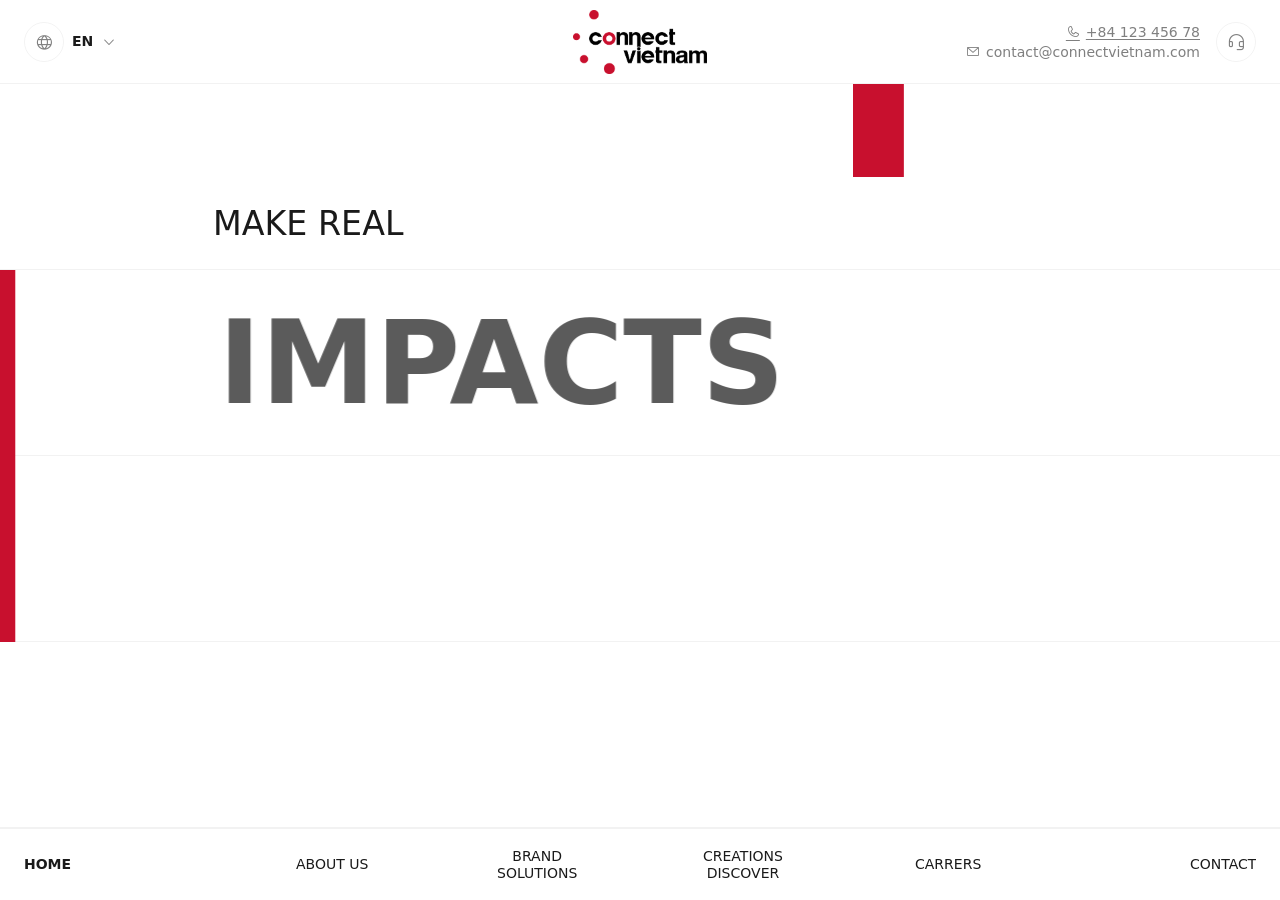
==== commit c2c7197b: "Refine typography and subpage experiences" ====
--- a/index.html
+++ b/index.html
@@ -73,18 +73,18 @@
             </div> -->
 
             <div class="grid-item screen-1 col-3 row-2 span-6">
-              <p class="heading-title-3 text-black text-uppercase text-medium text-flat">Make Real</p>
+              <p class="h3 text-black text-uppercase text-medium text-flat">Make Real</p>
             </div>
 
             <div class="grid-item screen-1 col-3 row-3 row-span-2 span-6">
-              <h1 class="heading-title-1 text-black text-uppercase text-bold text-flat">Impacts</h1>
+              <h1 class="text-black text-uppercase text-bold text-flat">Impacts</h1>
             </div>
 
             <div class="grid-item screen-1 col-5 row-5 row-span-2 span-8">
-              <p class="text-inline-statement heading-title-2 scroll-parallax text-black text-uppercase text-normal text-flat">
+              <p class="text-inline-statement h2 scroll-parallax text-black text-uppercase text-normal text-flat">
                 We <strong class="text-primary text-normal">Create</strong> <strong class="text-primary text-normal">Challenge</strong> <strong class="text-primary text-normal">Connect</strong>
               </p>
-              <p class="heading-title-3 scroll-parallax text-black text-uppercase text-normal text-flat">to accelerate your Growth</p>
+              <p class="h3 scroll-parallax text-black text-uppercase text-normal text-flat">to accelerate your Growth</p>
             </div>
             <!-- END Home Grid Screen 1 -->
 
@@ -92,9 +92,19 @@
             <div class="grid-item grid-item--stretch screen-2 col-8 row-8 span-4" aria-hidden="true">
               <div class="red-block"></div>
             </div>
+            <div class="grid-item screen-2 col-1 row-3 row-span-2 span-3">
+              <p class="h4 text-muted text-uppercase text-flat text-bold letter-spaceing-wide">
+                Everything Start<br />
+                with a .
+              </p>
+            </div>
+            <div class="grid-item screen-2 col-3 row-5 row-span-2 span-6">
+              <p class="h3 scroll-parallax text-black text-uppercase text-normal text-flat">We connect the dots & convertstrategy to prosperity</p>
+            </div>
+
             <div class="grid-item screen-2 col-8 row-8  span-4" style="z-index: 20">
               <div class="text-center">
-                <a class="stroke-link stroke-link--light heading-title-4 text-uppercase text-normal" href="./brand-solutions.html">
+                <a class="stroke-link stroke-link--light h4 text-uppercase text-normal" href="./brand-solutions.html">
                   <span class="stroke-link__label">Solutions</span>
                   <svg class="stroke-link__stroke" viewBox="0 0 220 80" aria-hidden="true">
                     <path pathLength="1" d="M 18 27 C 2 40 10 59 52 64 C 110 70 184 54 203 21" />
@@ -103,16 +113,6 @@
               </div>
             </div>
 
-            <div class="grid-item screen-2 col-1 row-3 row-span-2 span-3">
-              <p class="heading-title-4 text-muted text-uppercase text-flat text-bold letter-spaceing-wide">
-                Everything Start<br />
-                with a .
-              </p>
-            </div>
-            <div class="grid-item screen-2 col-3 row-5 row-span-2 span-6">
-              <p class="heading-title-3 scroll-parallax text-black text-uppercase text-normal text-flat">We connect the dots & convertstrategy to prosperity</p>
-            </div>
-
             <div class="grid-item grid-item--stretch screen-2 col-5 row-1 row-span-4 span-4">
               <div class="service-slot">
                 <article class="service-card service-card--vector service-card--full">
@@ -120,7 +120,7 @@
                     <img class="service-card__image service-card__image--vector" src="./assets/img/service-market-research-minimal.svg" alt="Minimal upward trend illustration" />
                   </div>
                   <span class="service-card__number" aria-hidden="true">01</span>
-                  <h3 class="service-card__title heading-title-3 text-black text-uppercase text-bold text-flat">Market research &amp; Entry Strategy</h3>
+                  <h3 class="service-card__title text-black text-uppercase text-bold text-flat">Market research &amp; Entry Strategy</h3>
                 </article>
               </div>
             </div>
@@ -132,17 +132,15 @@
                     <img class="service-card__image service-card__image--vector" src="./assets/img/service-public-relations-minimal.svg" alt="Minimal megaphone illustration" />
                   </div>
                   <span class="service-card__number" aria-hidden="true">02</span>
-                  <h3 class="service-card__title heading-title-4 text-black text-uppercase text-bold text-flat">Brand building &amp; Public relations</h3>
-                </article>
-              </div>
-            </div>
-
+                  <h3 class="service-card__title h4 text-black text-uppercase text-bold text-flat">Brand building &amp; Public relations</h3>
+                </article>
+              </div>
+            </div>
             
             <!-- END Home Grid Screen 2 -->
 
             <!-- BEGIN Home Grid Screen 3 -->
 
-
             <div class="grid-item grid-item--stretch screen-3 col-3 row-5 row-span-4 span-3">
               
               <div class="service-slot">
@@ -151,7 +149,7 @@
                     <img class="service-card__image service-card__image--vector" src="./assets/img/service-localization-minimal.svg" alt="Minimal globe illustration" />
                   </div>
                   <span class="service-card__number" aria-hidden="true">03</span>
-                  <h3 class="service-card__title heading-title-4 text-black text-uppercase text-bold text-flat">Product marketing &amp; Localization</h3>
+                  <h3 class="service-card__title h4 text-black text-uppercase text-bold text-flat">Product marketing &amp; Localization</h3>
                 </article>
               </div>
             </div>
@@ -163,7 +161,7 @@
                     <img class="service-card__image service-card__image--vector" src="./assets/img/service-market-access-minimal.svg" alt="Minimal partnership illustration" />
                   </div>
                   <span class="service-card__number" aria-hidden="true">04</span>
-                  <h3 class="service-card__title heading-title-4 text-black text-uppercase text-bold text-flat">Market access &amp; Partnership</h3>
+                  <h3 class="service-card__title h4 text-black text-uppercase text-bold text-flat">Market access &amp; Partnership</h3>
                 </article>
               </div>
             </div>
@@ -175,7 +173,7 @@
                     <img class="service-card__image service-card__image--vector" src="./assets/img/service-government-relations-minimal.svg" alt="Minimal institution illustration" />
                   </div>
                   <span class="service-card__number" aria-hidden="true">05</span>
-                  <h3 class="service-card__title heading-title-4 text-black text-uppercase text-bold text-flat">Government &amp; Institutional relations</h3>
+                  <h3 class="service-card__title h4 text-black text-uppercase text-bold text-flat">Government &amp; Institutional relations</h3>
                 </article>
               </div>
             </div>
@@ -188,7 +186,7 @@
                     <img class="service-card__image service-card__image--vector" src="./assets/img/service-market-intelligence-minimal.svg" alt="Minimal market intelligence illustration" />
                   </div>
                   <span class="service-card__number" aria-hidden="true">06</span>
-                  <h3 class="service-card__title heading-title-4 text-black text-uppercase text-bold text-flat">Ongoing market Intelligence &amp; support</h3>
+                  <h3 class="service-card__title h4 text-black text-uppercase text-bold text-flat">Ongoing market Intelligence &amp; support</h3>
                 </article>
               </div>
             </div>
@@ -199,12 +197,12 @@
 
             <!-- BEGIN Home Grid Screen 4 -->
             <div class="grid-item screen-4 col-3 row-2 span-4">
-              <p class="heading-title-4 text-muted text-uppercase text-bold text-flat letter-spaceing-wide">From . to Story</p>
+              <p class="h4 text-muted text-uppercase text-bold text-flat letter-spaceing-wide">From . to Story</p>
             </div>
 
             <div class="grid-item screen-4 col-3 row-3 row-span-4 span-4" style="z-index: 20">
-                <p class="heading-title-4 text-black text-uppercase text-normal text-flat">We transform tiny dots into</p>
-                <p class="heading-title-1 text-primary text-uppercase text-bold text-flat">Powerful<br />Impacts</p>              
+                <p class="h4 text-black text-uppercase text-normal text-flat">We transform tiny dots into</p>
+                <p class="h1 text-primary text-uppercase text-bold text-flat">Powerful<br />Impacts</p>
             </div>
 
             <div class="grid-item grid-item--stretch screen-4 col-1 row-1 span-1" aria-hidden="true" style="z-index: 10">
@@ -217,7 +215,7 @@
 
             <div class="grid-item screen-4 col-3 row-8 span-6" style="z-index: 20">
               <div class="text-center">
-                <a class="stroke-link stroke-link--light heading-title-4 text-uppercase text-normal" href="./creations-discover.html">
+                <a class="stroke-link stroke-link--light h4 text-uppercase text-normal" href="./creations-discover.html">
                   <span class="stroke-link__label">Our Works</span>
                   <svg class="stroke-link__stroke" viewBox="0 0 220 80" aria-hidden="true">
                     <path pathLength="1" d="M 18 27 C 2 40 10 59 52 64 C 110 70 184 54 203 21" />
@@ -258,14 +256,14 @@
             </div>
 
             <div class="grid-item screen-5 col-8 row-2 span-4">
-              <p class="heading-title-4 text-muted text-bold text-uppercase text-flat letter-spaceing-wide">Behind the dot</p>
+              <p class="h4 text-muted text-bold text-uppercase text-flat letter-spaceing-wide">Behind the dot</p>
             </div>
 
             <div class="grid-item screen-5 col-8 row-3 row-span-2 span-5">
-              <h2 class="heading-title-2  text-white text-uppercase text-bold text-flat">We are<br />Connect Vietnam</h2>
+              <h2 class="text-white text-uppercase text-bold text-flat">We are<br />Connect Vietnam</h2>
             </div>
             <div class="grid-item screen-5 col-8 row-5 row-span-2 span-4">
-              <p class="heading-title-3 text-black text-uppercase text-normal text-flat">
+              <p class="h3 text-black text-uppercase text-normal text-flat">
                   We challenge <br /><strong class="text-primary text-normal">limits, elevate visions</strong> &amp; <strong class="text-primary text-normal">spark opportunities</strong>
                 </p>
             </div>
@@ -276,11 +274,11 @@
             </div>
 
             <div class="grid-item screen-5 col-4 row-8 span-5">
-              <p class="heading-title-4 text-black text-uppercase text-normal text-flat">Ready to make <strong>Real Impacts</strong></p>
+              <p class="h4 text-black text-uppercase text-normal text-flat">Ready to make <strong>Real Impacts</strong></p>
             </div>
 
             <div class="grid-item screen-5 col-10 row-8 span-3 text-center">
-              <p class="text-center heading-title-4 text-black text-uppercase text-normal text-flat">
+              <p class="text-center h4 text-black text-uppercase text-normal text-flat">
                 <a class="stroke-link stroke-link--dark" href="./contact.html">
                   <span class="stroke-link__label">Connect</span>
                   <svg class="stroke-link__stroke" viewBox="0 0 180 80" aria-hidden="true">
--- a/assets/css/styles.css
+++ b/assets/css/styles.css
@@ -15,46 +15,55 @@
  ========================================================================== */
 :root {
   --color-white: #fff;
-  --color-black: #000;
-  --color-muted: #666;
+  --color-primary: #c8102e;
+  --color-primary-bright: #e21b3c;
+  --color-text: #1a1a1a;
+  --color-text-muted: rgba(0, 0, 0, 0.25);
+  --color-text-meta: rgba(0, 0, 0, 0.5);
+  --color-nav-bg: rgba(255, 255, 255, 0.75);
+  --color-black: var(--color-text);
+  --color-muted: var(--color-text-meta);
   --color-line: rgba(0, 0, 0, 0.05);
-  --color-primary: #c8102e;
-  --font-body: "Plus Jakarta Sans", "DM Sans", Inter, Arial, sans-serif;
+  --font-display: "Plus Jakarta Sans", "Space Grotesk", ui-sans-serif, system-ui, sans-serif;
+  --font-sans: "Plus Jakarta Sans", "DM Sans", ui-sans-serif, system-ui, sans-serif;
+  --font-body: var(--font-sans);
   --header-height: 84px;
   --footer-height: 72px;
+  --section-space: 100px;
   --edge: 24px;
   --screen-count: 5;
   --screen-width: 100vw;
   --screen-height: calc((var(--vh, 1vh) * 100) - var(--header-height) - var(--footer-height));
   --home-screen-color-1: #ffffff;
-  --home-screen-color-2: #FFF9F4;
+  --home-screen-color-2: #f9f3ed;
   --home-screen-color-3: #FFF9F7;
   --home-screen-color-4: #ffffff;
   --home-screen-color-5: #FFF5F5;
   --home-card-padding: clamp(16px, 1.65vw, 32px);
   --home-service-title-offset: calc(var(--screen-width) / -12);
-  --text-12: clamp(10px, 0.28vw + 9px, 12px);
-  --text-14: clamp(12px, 0.28vw + 11px, 14px);
-  --text-16: clamp(14px, 0.28vw + 13px, 16px);
-  --text-18: clamp(15px, 0.42vw + 13px, 18px);
-  --text-24: clamp(18px, 0.83vw + 15px, 24px);
-  --text-32: clamp(22px, 1.39vw + 17px, 32px);
-  --text-36: clamp(24px, 1.67vw + 18px, 36px);
-  --text-48: clamp(30px, 2.5vw + 21px, 48px);
-  --text-54: clamp(34px, 2.78vw + 24px, 54px);
-  --text-64: clamp(38px, 3.61vw + 25px, 64px);
-  --text-72: clamp(44px, 3.89vw + 30px, 72px);
-  --text-84: clamp(48px, 5vw + 30px, 84px);
-  --text-96: clamp(54px, 5.83vw + 33px, 96px);
-  --text-128: clamp(64px, 8.89vw + 32px, 128px);
-  --heading-title-1: var(--text-128);
-  --heading-title-2: var(--text-48);
-  --heading-title-3: var(--text-32);
-  --heading-title-4: var(--text-24);
-  --text-body: var(--text-16);
+  --text-sm: clamp(13px, 0.22vw + 12.2px, 14px);
+  --text-body: clamp(16px, 0.42vw + 14.5px, 18px);
+  --text-leading: clamp(18px, 1.35vw, 24px);
+  --h1: clamp(48px, 4.9vw, 72px);
+  --h2: clamp(32px, 3.33vw, 48px);
+  --h3: clamp(24px, 2.5vw, 36px);
+  --h4: clamp(18px, 1.35vw, 24px);
+  --h5: clamp(18px, 1.2vw, 22px);
+  --h6: clamp(16px, 1vw, 18px);
+  --icon-size-sm: var(--text-sm);
+  --icon-size-md: var(--text-body);
+  --icon-size-lg: clamp(18px, 1.1vw, 20px);
+  --icon-size-caret: var(--text-sm);
+  --line-heading: 1.2;
+  --line-heading-tight: 1.1;
+  --line-heading-page: 1.12;
+  --line-body: 1.65;
+  --line-body-relaxed: 1.6;
+  --line-body-loose: 1.7;
   --grid-columns: 12;
   --grid-gap: 24px;
   --grid-padding: 36px;
+  --grid-max: 1920px;
 }
 
 *,
@@ -73,10 +82,11 @@
   min-height: 100%;
   margin: 0;
   overflow: hidden;
-  color: var(--color-black);
+  color: var(--color-text);
   background: var(--color-white);
   font-family: var(--font-body);
   font-size: var(--text-body);
+  line-height: var(--line-body);
 }
 
 body.is-menu-open {
@@ -116,14 +126,43 @@
   text-decoration: none;
 }
 
-button {
+button,
+input,
+select,
+textarea {
   font: inherit;
+  font-family: var(--font-sans);
 }
 
 img {
   display: block;
   max-width: 100%;
 }
+
+h1,
+h2,
+h3,
+h4,
+h5,
+h6,
+.h1,
+.h2,
+.h3,
+.h4,
+.h5,
+.h6 {
+  color: var(--color-text);
+  font-family: var(--font-display);
+  font-weight: 700;
+  line-height: var(--line-heading);
+}
+
+h1, .h1 { font-size: var(--h1); }
+h2, .h2 { font-size: var(--h2); }
+h3, .h3 { font-size: var(--h3); }
+h4, .h4 { font-size: var(--h4); }
+h5, .h5 { font-size: var(--h5); }
+h6, .h6 { font-size: var(--h6); }
 
 /* Custom Cursor
  ========================================================================== */
@@ -168,32 +207,12 @@
 
 /* Typography and Utilities
  ========================================================================== */
-.heading-title-1 {
-  font-size: var(--heading-title-1);
-  line-height: 1;
-}
-
-.heading-title-2 {
-  font-size: var(--heading-title-2);
-  line-height: 1.08;
-}
-
-.heading-title-3 {
-  font-size: var(--heading-title-3);
-  line-height: 1.2;
-}
-
-.heading-title-4 {
-  font-size: var(--heading-title-4);
-  line-height: 1.2;
-}
-
 .text-black {
   color: var(--color-black);
 }
 
 .text-muted {
-  color: var(--color-muted);
+  color: var(--color-text-muted);
 }
 
 .text-primary {
@@ -209,11 +228,7 @@
 }
 
 .text-bold {
-  font-weight: 800;
-}
-
-.text-semibold {
-  font-weight: 600;
+  font-weight: 700;
 }
 
 .text-medium {
@@ -226,6 +241,40 @@
 
 .text-flat {
   margin: 0;
+}
+
+.text-sm,
+.text-body,
+.text-leading {
+  color: var(--color-text);
+  font-family: var(--font-sans);
+}
+
+.text-sm {
+  font-size: var(--text-sm);
+  line-height: 1.5;
+}
+
+.text-body {
+  font-size: var(--text-body);
+  line-height: var(--line-body);
+}
+
+.text-leading {
+  font-size: var(--text-leading);
+  line-height: var(--line-body-relaxed);
+}
+
+.text-highlight {
+  color: var(--color-primary);
+}
+
+.font-display {
+  font-family: var(--font-display);
+}
+
+.font-sans {
+  font-family: var(--font-sans);
 }
 
 .reveal-word {
@@ -235,7 +284,11 @@
 }
 
 .text-inline-statement {
+  display: flex;
+  align-items: baseline;
+  gap: 24px;
   perspective: 800px;
+  white-space: nowrap;
 }
 
 .text-center {
@@ -257,6 +310,60 @@
   width: 100%;
   height: 100%;
   padding: 0 var(--edge);
+}
+
+.container {
+  width: 100%;
+  max-width: var(--grid-max);
+  margin-right: auto;
+  margin-left: auto;
+  padding: 0 var(--grid-padding);
+}
+
+.container-fluid--flush {
+  padding-right: 0;
+  padding-left: 0;
+}
+
+.row {
+  display: grid;
+  gap: var(--grid-gap);
+  grid-template-columns: repeat(var(--grid-columns), minmax(0, 1fr));
+}
+
+.row--no-gap {
+  gap: 0;
+}
+
+.row--align-center {
+  align-items: center;
+}
+
+.row--align-end {
+  align-items: end;
+}
+
+.row > .col {
+  min-width: 0;
+  grid-column: span var(--col-span, var(--grid-columns));
+}
+
+.row > .col-1 { --col-span: 1; }
+.row > .col-2 { --col-span: 2; }
+.row > .col-3 { --col-span: 3; }
+.row > .col-4 { --col-span: 4; }
+.row > .col-5 { --col-span: 5; }
+.row > .col-6 { --col-span: 6; }
+.row > .col-7 { --col-span: 7; }
+.row > .col-8 { --col-span: 8; }
+.row > .col-9 { --col-span: 9; }
+.row > .col-10 { --col-span: 10; }
+.row > .col-11 { --col-span: 11; }
+.row > .col-12 { --col-span: 12; }
+
+.col--justify-end {
+  display: flex;
+  justify-content: flex-end;
 }
 
 .site-header,
@@ -308,7 +415,7 @@
 .language-switch {
   display: inline-block;
   color: var(--color-black);
-  font-size: var(--text-14);
+  font-size: var(--text-sm);
   text-transform: uppercase;
 }
 
@@ -334,7 +441,7 @@
   border: 1px solid var(--color-line);
   border-radius: 50%;
   color: var(--color-muted);
-  font-size: 20px;
+  font-size: var(--icon-size-lg);
   transition:
     border-color 0.22s ease,
     color 0.22s ease;
@@ -348,7 +455,7 @@
 
 .language-switch__caret {
   color: var(--color-muted);
-  font-size: 12px;
+  font-size: var(--icon-size-caret);
   transition: transform 0.25s ease;
 }
 
@@ -439,7 +546,7 @@
   border: 1px solid var(--color-line);
   border-radius: 50%;
   color: var(--color-muted);
-  font-size: 20px;
+  font-size: var(--icon-size-lg);
 }
 
 .site-brand {
@@ -464,7 +571,7 @@
   margin-left: auto;
   margin-right: 16px;
   color: var(--color-muted);
-  font-size: var(--text-14);
+  font-size: var(--text-sm);
   line-height: 20px;
 }
 
@@ -476,7 +583,7 @@
 
 .site-contact .icon {
   color: var(--color-muted);
-  font-size: 14px;
+  font-size: var(--icon-size-sm);
 }
 
 .site-contact__phone {
@@ -511,6 +618,11 @@
 }
 
 .home-grid {
+  --home-grid-h1: clamp(88px, min(9vw, 17vh), 144px);
+  --home-grid-h2: clamp(44px, min(4.4vw, 8vh), 64px);
+  --home-grid-h3: clamp(28px, min(2.6vw, 5vh), 40px);
+  --home-grid-h4: clamp(20px, min(1.6vw, 3.2vh), 26px);
+
   position: relative;
   display: grid;
   width: calc(var(--screen-width) * var(--screen-count));
@@ -520,6 +632,30 @@
   grid-template-columns: repeat(60, minmax(0, 1fr));
   grid-template-rows: repeat(8, minmax(0, 1fr));
   isolation: isolate;
+}
+
+.home-grid h1,
+.home-grid .h1 {
+  font-size: var(--home-grid-h1);
+  line-height: 0.92;
+}
+
+.home-grid h2,
+.home-grid .h2 {
+  font-size: var(--home-grid-h2);
+  line-height: 1.05;
+}
+
+.home-grid h3,
+.home-grid .h3 {
+  font-size: var(--home-grid-h3);
+  line-height: 1.12;
+}
+
+.home-grid h4,
+.home-grid .h4 {
+  font-size: var(--home-grid-h4);
+  line-height: 1.2;
 }
 
 .home-grid::before {
@@ -592,8 +728,7 @@
   opacity: 1;
 }
 
-.hover-slideshow__slides,
-.hover-slideshow__veil {
+.hover-slideshow__slides {
   position: absolute;
   inset: 0;
   overflow: hidden;
@@ -615,10 +750,6 @@
 .hover-slideshow__image.is-active {
   opacity: 1;
   transform: scale(1);
-}
-
-.hover-slideshow__veil {
-  background: linear-gradient(90deg, rgba(0, 0, 0, 0.25), rgba(0, 0, 0, 0.5));
 }
 
 .screen-1.col-1 { --start: 1; }
@@ -748,35 +879,6 @@
 .row-span-7 { grid-row: var(--row-start) / span 7; }
 .row-span-8 { grid-row: var(--row-start) / span 8; }
 
-.text-inline-statement {
-  display: flex;
-  gap: 24px;
-  align-items: baseline;
-  white-space: nowrap;
-}
-
-
-
-.story-kicker {
-  display: flex;
-  height: 100%;
-  align-items: center;
-}
-
-.story-copy {
-  align-self: start;
-  max-width: 822px;
-  line-height: 1.2;
-  white-space: nowrap;
-  transform: translateY(50%);
-}
-
-.story-impact {
-  line-height: 1.05;
-  transform: translateY(48%);
-}
-
-
 .story-media {
   height: 100%;
   overflow: hidden;
@@ -788,25 +890,6 @@
 
 .story-media--bottom {
   background: #aa7c7c;
-}
-
-.story-media__image {
-  display: block;
-  width: 100%;
-  height: 100%;
-  object-fit: cover;
-  filter: grayscale(100%);
-  transform: scale(1);
-  transition:
-    filter 0.6s ease,
-    transform 0.8s cubic-bezier(0.22, 1, 0.36, 1);
-  will-change: filter, transform;
-}
-
-.story-work {
-  display: flex;
-  height: 100%;
-  align-items: center;
 }
 
 .identity-media {
@@ -907,7 +990,7 @@
   align-items: center;
   justify-content: center;
   color: var(--color-white);
-  font-size: var(--text-32);
+  font-size: var(--h3);
   line-height: 1;
 }
 
@@ -916,7 +999,7 @@
   min-width: 40px;
   height: auto;
   color: var(--color-primary);
-  font-size: var(--text-14);
+  font-size: var(--text-sm);
   font-weight: 800;
   letter-spacing: 0.08em;
 }
@@ -940,6 +1023,7 @@
   align-items: center;
   justify-content: center;
   color: var(--stroke-link-color);
+  font-family: var(--font-display);
   isolation: isolate;
 }
 
@@ -1031,7 +1115,8 @@
   align-items: center;
   justify-content: center;
   color: var(--color-black);
-  font-size: var(--text-12);
+  font-family: var(--font-display);
+  font-size: var(--text-sm);
   font-weight: 400;
   line-height: 1.18;
   text-align: center;
@@ -1085,7 +1170,6 @@
     animation-duration: 1.15s;
   }
 
-  .story-media:hover .story-media__image,
   .identity-media:hover .identity-media__image {
     filter: grayscale(0%);
     transform: scale(1.05);
@@ -1126,7 +1210,7 @@
 }
 
 @media (prefers-reduced-motion: reduce) {
-  .contact-marquee__track {
+  .text-marquee__track {
     animation: none;
   }
 
@@ -1145,7 +1229,6 @@
   .service-card__image,
   .service-card__title,
   .service-card__media::after,
-  .story-media__image,
   .identity-media__image {
     transition: none;
   }
@@ -1197,8 +1280,10 @@
   min-height: 56px;
   align-items: center;
   border-bottom: 1px solid var(--color-line);
-  font-size: var(--text-12);
-  font-weight: 600;
+  font-family: var(--font-display);
+  font-size: var(--text-sm);
+  font-weight: 500;
+  letter-spacing: 0.08em;
   text-transform: uppercase;
 }
 
@@ -1224,34 +1309,43 @@
 }
 
 .page-content__kicker,
-.page-content__title,
+.page-content__title {
+  position: relative;
+  z-index: 1;
+  margin: 0;
+  font-family: var(--font-display);
+  text-transform: uppercase;
+}
+
 .page-content__lead {
   position: relative;
   z-index: 1;
   margin: 0;
+  font-family: var(--font-sans);
   text-transform: uppercase;
 }
 
 .page-content__kicker {
   grid-column: 1 / span 4;
   margin-bottom: 28px;
-  font-size: var(--text-24);
+  color: var(--color-text);
+  font-size: var(--h4);
   font-weight: 500;
 }
 
 .page-content__title {
   grid-column: 1 / span 12;
   margin-bottom: 36px;
-  font-size: var(--text-128);
-  font-weight: 800;
-  line-height: 0.95;
+  font-size: var(--h1);
+  font-weight: 700;
+  line-height: var(--line-heading-page);
 }
 
 .page-content__lead {
   grid-column: 5 / span 7;
   color: var(--color-muted);
-  font-size: var(--text-32);
-  line-height: 1.25;
+  font-size: var(--text-leading);
+  line-height: var(--line-body-relaxed);
 }
 
 /* About Page
@@ -1265,42 +1359,37 @@
 
 .about-label {
   margin: 0;
-  color: var(--color-muted);
-  font-size: var(--text-14);
-  font-weight: 700;
-  letter-spacing: 0.12em;
+  color: var(--color-text-muted);
+  font-family: var(--font-display);
+  font-size: var(--text-sm);
+  font-weight: 500;
+  letter-spacing: 0.08em;
+  line-height: 1.5;
   text-transform: uppercase;
-}
-
-.about-hero,
-.about-vision,
-.about-pillars,
-.about-team__header {
-  display: grid;
-  gap: var(--grid-gap);
-  grid-template-columns: repeat(var(--grid-columns), minmax(0, 1fr));
 }
 
 .about-hero {
   height: calc(var(--about-first-view-height) - var(--about-first-view-photo-height));
   min-height: 0;
-  align-items: center;
-  padding: clamp(32px, 4vw, 72px) var(--grid-padding);
   background-image: linear-gradient(to right, transparent calc(100% - 1px), var(--color-line) calc(100% - 1px));
-  background-size: calc(100% / var(--grid-columns)) 100%;
-}
-
-.about-hero__main {
-  grid-column: 1 / span 7;
+  background-size: calc(100% / var(--grid-columns) * 2) 100%;
+}
+
+.about-hero .container,
+.about-hero__row {
+  height: 100%;
+}
+
+.about-hero__row {
+  padding-top: clamp(32px, 4vw, 72px);
+  padding-bottom: clamp(32px, 4vw, 72px);
 }
 
 .about-hero h1 {
-  max-width: 8ch;
   margin: 24px 0 0;
-  font-size: clamp(52px, min(5vw, 9vh), 96px);
-  font-weight: 800;
-  letter-spacing: -0.06em;
-  line-height: 0.92;
+  font-size: var(--h1);
+  font-weight: 700;
+  line-height: var(--line-heading-tight);
   text-transform: uppercase;
 }
 
@@ -1311,13 +1400,12 @@
 }
 
 .about-hero__lead {
-  grid-column: 9 / span 4;
   margin: 0;
   padding-top: 24px;
   border-top: 2px solid var(--color-primary);
   color: var(--color-muted);
-  font-size: var(--text-24);
-  line-height: 1.45;
+  font-size: var(--text-body);
+  line-height: var(--line-body-relaxed);
 }
 
 .about-photo {
@@ -1335,20 +1423,15 @@
 }
 
 .about-vision {
-  align-items: center;
-  padding: clamp(72px, 9vw, 150px) var(--grid-padding);
+  padding-top: var(--section-space);
+  padding-bottom: var(--section-space);
   background: var(--home-screen-color-2);
   border-bottom: 1px solid var(--color-line);
 }
 
-.about-vision .about-label {
-  grid-column: 1 / span 3;
-}
-
 .about-vision__quote {
-  grid-column: 4 / span 8;
   margin: 0;
-  font-size: var(--text-54);
+  font-size: var(--h2);
   font-weight: 500;
   letter-spacing: -0.045em;
   line-height: 1.15;
@@ -1360,12 +1443,13 @@
 
 .about-values,
 .about-mission {
-  padding: clamp(64px, 7vw, 112px) var(--grid-padding);
-}
-
-.about-values {
-  grid-column: 1 / span 5;
+  padding-top: var(--section-space);
+  padding-bottom: var(--section-space);
+}
+
+.about-pillars__values {
   border-right: 1px solid var(--color-line);
+  padding-right: var(--grid-gap);
 }
 
 .about-values ul {
@@ -1381,7 +1465,7 @@
   justify-content: space-between;
   gap: 20px;
   border-bottom: 1px solid var(--color-line);
-  font-size: var(--text-18);
+  font-size: var(--text-body);
   font-weight: 700;
   text-transform: uppercase;
 }
@@ -1392,21 +1476,20 @@
 
 .about-values i {
   color: var(--color-primary);
-  font-size: var(--text-24);
-}
-
-.about-mission {
-  grid-column: 6 / span 7;
+  font-size: var(--h4);
 }
 
 .about-mission__list {
   display: flex;
+  width: 100%;
   align-items: center;
-  margin-top: 48px;
+  margin-top: 32px;
 }
 
 .about-mission article {
+  position: relative;
   display: flex;
+  flex: 0 0 auto;
   width: 36%;
   aspect-ratio: 1;
   align-items: center;
@@ -1415,62 +1498,69 @@
   gap: 18px;
   margin-left: -4%;
   padding: 28px;
-  border: 1px solid rgba(0, 0, 0, 0.14);
+  border: 1px solid rgba(0, 0, 0, 0.12);
   border-radius: 50%;
-  background: var(--color-white);
+  background: transparent;
   text-align: center;
+  transform-origin: center;
   transition:
+    background-color 0.25s ease,
     border-color 0.25s ease,
     transform 0.25s ease;
 }
 
 .about-mission article:first-child {
   margin-left: 0;
-}
-
-.about-mission article:hover {
+  z-index: 3;
+}
+
+.about-mission article:nth-child(2) {
+  z-index: 2;
+}
+
+.about-mission article:last-child {
   z-index: 1;
-  border-color: var(--color-primary);
-  transform: translateY(-8px);
 }
 
 .about-mission article i {
   color: var(--color-primary);
-  font-size: var(--text-36);
+  font-size: var(--h4);
+  line-height: 1;
 }
 
 .about-mission article p {
   margin: 0;
   color: var(--color-muted);
-  font-size: var(--text-14);
-  line-height: 1.45;
+  font-size: var(--text-body);
+  line-height: 1.5;
 }
 
 .about-team {
-  padding: clamp(72px, 8vw, 136px) var(--grid-padding);
+  padding-top: var(--section-space);
+  padding-bottom: var(--section-space);
   background: linear-gradient(to bottom, var(--home-screen-color-2), var(--color-white));
 }
 
 .about-team__header {
-  align-items: end;
   margin-bottom: 48px;
 }
 
-.about-team__header > div {
-  grid-column: 1 / span 8;
+.text-marquee--compact {
+  --marquee-bg: var(--color-primary);
+  --marquee-color: var(--color-white);
+  --marquee-padding: clamp(14px, 1.8vw, 28px) 0;
+
+  margin-bottom: 48px;
+  border-radius: 0;
+  font-size: var(--h2);
 }
 
 .about-team__header h2 {
   margin: 20px 0 0;
-  font-size: var(--text-72);
+  font-size: var(--h1);
   letter-spacing: -0.055em;
-  line-height: 1;
+  line-height: var(--line-heading-tight);
   text-transform: uppercase;
-}
-
-.about-team__header > a {
-  justify-self: end;
-  grid-column: 10 / span 3;
 }
 
 .about-team__grid {
@@ -1488,7 +1578,7 @@
   align-items: center;
   justify-content: center;
   color: var(--color-white);
-  font-size: var(--text-48);
+  font-size: var(--h2);
   font-weight: 700;
   letter-spacing: 0.05em;
 }
@@ -1558,14 +1648,14 @@
 }
 
 .about-team__card h3 {
-  font-size: var(--text-16);
+  font-size: var(--text-body);
   line-height: 1.35;
 }
 
 .about-team__card p {
   margin-top: 6px;
   color: var(--color-muted);
-  font-size: var(--text-12);
+  font-size: var(--text-sm);
   line-height: 1.45;
 }
 
@@ -1635,7 +1725,7 @@
   border-radius: 50%;
   background: var(--home-screen-color-2);
   cursor: pointer;
-  font-size: var(--text-18);
+  font-size: var(--text-body);
 }
 
 .about-team-modal__avatar {
@@ -1645,7 +1735,7 @@
   justify-content: center;
   border-radius: 50%;
   color: var(--color-white);
-  font-size: var(--text-48);
+  font-size: var(--h2);
   font-weight: 700;
   letter-spacing: 0.05em;
 }
@@ -1661,7 +1751,7 @@
 .about-team-modal__role {
   margin-bottom: 8px;
   color: var(--color-primary);
-  font-size: var(--text-12);
+  font-size: var(--text-sm);
   font-weight: 700;
   letter-spacing: 0.1em;
   text-transform: uppercase;
@@ -1669,14 +1759,14 @@
 
 .about-team-modal__name {
   padding-right: 32px;
-  font-size: var(--text-36);
+  font-size: var(--h3);
   line-height: 1.1;
 }
 
 .about-team-modal__bio {
   margin-top: 20px;
   color: var(--color-muted);
-  font-size: var(--text-18);
+  font-size: var(--text-body);
   line-height: 1.55;
 }
 
@@ -1694,13 +1784,13 @@
 
 .about-team-modal__details dt {
   color: var(--color-muted);
-  font-size: var(--text-12);
+  font-size: var(--text-sm);
   font-weight: 700;
   text-transform: uppercase;
 }
 
 .about-team-modal__details dd {
-  font-size: var(--text-14);
+  font-size: var(--text-sm);
   line-height: 1.5;
 }
 
@@ -1715,36 +1805,42 @@
 /* Contact Page
  ========================================================================== */
 .page-content--contact {
-  grid-auto-rows: auto;
-}
-
-.contact-marquee {
+  height: calc((var(--vh, 1vh) * 100) - var(--header-height) - var(--footer-height) - 56px);
+  min-height: 0;
+  grid-template-rows:
+    auto
+    minmax(108px, 0.8fr)
+    auto
+    minmax(210px, 1.2fr);
+}
+
+.text-marquee {
   grid-column: 1 / -1;
   margin: 0;
   overflow: hidden;
-  padding: clamp(24px, 3vw, 52px) 0;
-  background: var(--color-primary);
-  color: var(--color-white);
-  font-size: var(--text-84);
+  padding: var(--marquee-padding, clamp(16px, 2vw, 32px) 0);
+  background: var(--marquee-bg, var(--color-primary));
+  color: var(--marquee-color, var(--color-white));
+  font-size: var(--h2);
   font-weight: 500;
   letter-spacing: -0.055em;
   line-height: 1;
   white-space: nowrap;
 }
 
-.contact-marquee__track {
+.text-marquee__track {
   display: flex;
   width: max-content;
-  animation: contact-marquee-scroll 18s linear infinite;
+  animation: text-marquee-scroll 18s linear infinite;
   will-change: transform;
 }
 
-.contact-marquee__track > span {
+.text-marquee__track > span {
   flex-shrink: 0;
   padding-right: 0.3em;
 }
 
-@keyframes contact-marquee-scroll {
+@keyframes text-marquee-scroll {
   to {
     transform: translateX(-50%);
   }
@@ -1758,8 +1854,8 @@
 }
 
 .contact-info-cell {
-  min-height: clamp(190px, 20vw, 300px);
-  padding: clamp(28px, 3vw, 52px);
+  min-height: 0;
+  padding: clamp(20px, 2.4vw, 36px);
 }
 
 .contact-info-cell:first-of-type {
@@ -1773,27 +1869,27 @@
 
 .contact-info-cell h2,
 .contact-office-copy h2 {
-  margin: 0 0 clamp(28px, 4vw, 64px);
-  font-size: var(--text-36);
+  margin: 0 0 clamp(16px, 2.4vw, 32px);
+  font-size: var(--h3);
   font-weight: 600;
 }
 
 .contact-info-cell a,
-.contact-office-copy a {
-  font-size: var(--text-18);
+.contact-office-copy a:not(.stroke-link) {
+  font-size: var(--text-body);
   text-decoration: underline;
   text-underline-offset: 3px;
 }
 
 .contact-office-label {
   display: flex;
-  min-height: 68px;
+  min-height: 48px;
   align-items: center;
   grid-column: 1 / span 6;
   padding: 0 clamp(28px, 3vw, 52px);
   background: var(--color-primary);
   color: var(--color-white);
-  font-size: var(--text-14);
+  font-size: var(--text-sm);
   font-weight: 600;
   text-transform: uppercase;
 }
@@ -1805,24 +1901,27 @@
 }
 
 .contact-office-copy {
-  min-height: clamp(380px, 42vw, 620px);
+  display: flex;
+  min-height: 0;
+  flex-direction: column;
+  justify-content: center;
   grid-column: 1 / span 6;
-  padding: clamp(36px, 4vw, 72px) clamp(28px, 3vw, 52px);
+  padding: clamp(24px, 3vw, 44px) clamp(24px, 3vw, 44px);
 }
 
 .contact-office-copy h2 {
-  margin-bottom: 40px;
-  font-size: var(--text-48);
+  margin-bottom: clamp(20px, 2.6vw, 32px);
+  font-size: var(--h2);
 }
 
 .contact-office-copy p {
-  margin-bottom: 36px;
+  margin-bottom: clamp(20px, 2.6vw, 32px);
   color: var(--color-muted);
-  font-size: var(--text-18);
+  font-size: var(--text-body);
   line-height: 1.5;
 }
 
-.contact-office-copy a i {
+.contact-office-copy a:not(.stroke-link) i {
   display: inline-block;
   margin-left: 6px;
   transition: transform 0.25s ease;
@@ -1837,13 +1936,20 @@
 .contact-office-media img {
   width: 100%;
   height: 100%;
-  min-height: clamp(448px, 48vw, 688px);
+  min-height: 0;
   object-fit: cover;
 }
 
 @media (hover: hover) and (pointer: fine) {
-  .contact-office-copy a:hover i,
-  .contact-office-copy a:focus-visible i {
+  .about-mission article:hover {
+    z-index: 4;
+    border-color: var(--color-primary);
+    background: var(--color-white);
+    transform: translateY(-8px);
+  }
+
+  .contact-office-copy a:not(.stroke-link):hover i,
+  .contact-office-copy a:not(.stroke-link):focus-visible i {
     transform: translate(5px, -5px);
   }
 }
@@ -1858,57 +1964,41 @@
  ========================================================================== */
 @media (max-width: 1023px) {
   :root {
+    --section-space: 80px;
     --grid-columns: 8;
     --grid-gap: 20px;
     --grid-padding: 32px;
   }
 
-  .about-hero__main {
-    grid-column: 1 / span 5;
+  .row > .col-md-1 { --col-span: 1; }
+  .row > .col-md-2 { --col-span: 2; }
+  .row > .col-md-3 { --col-span: 3; }
+  .row > .col-md-4 { --col-span: 4; }
+  .row > .col-md-5 { --col-span: 5; }
+  .row > .col-md-6 { --col-span: 6; }
+  .row > .col-md-7 { --col-span: 7; }
+  .row > .col-md-8 { --col-span: 8; }
+
+  .col-hide-md {
+    display: none;
   }
 
   .about-hero h1 {
-    font-size: var(--text-72);
+    font-size: var(--h1);
   }
 
   .about-hero__lead {
-    grid-column: 6 / span 3;
-    font-size: var(--text-18);
-  }
-
-  .about-vision .about-label {
-    grid-column: 1 / span 2;
+    font-size: var(--text-body);
   }
 
   .about-vision__quote {
-    grid-column: 3 / span 6;
-    font-size: var(--text-48);
-  }
-
-  .about-values {
-    grid-column: 1 / span 3;
-  }
-
-  .about-mission {
-    grid-column: 4 / span 5;
+    font-size: var(--h2);
   }
 
   .about-mission article {
-    width: 38%;
+    width: 37%;
     gap: 10px;
     padding: 18px;
-  }
-
-  .about-mission article p {
-    font-size: var(--text-12);
-  }
-
-  .about-team__header > div {
-    grid-column: 1 / span 5;
-  }
-
-  .about-team__header > a {
-    grid-column: 6 / span 3;
   }
 
 }
@@ -1928,10 +2018,7 @@
     --screen-height: calc((var(--vh, 1vh) * 100) - var(--header-height) - var(--footer-height));
     --home-card-padding: 16px;
     --home-service-title-offset: calc(var(--screen-width) / -14);
-    --heading-title-1: clamp(48px, 16vw, 82px);
-    --heading-title-2: clamp(30px, 9vw, 48px);
-    --heading-title-3: clamp(18px, 5vw, 28px);
-    --heading-title-4: clamp(16px, 4vw, 24px);
+    --section-space: 60px;
     --grid-columns: 4;
     --grid-gap: 16px;
     --grid-padding: 20px;
@@ -1963,6 +2050,23 @@
 
   .subpage-shell {
     width: calc(100% - (var(--edge) * 2));
+  }
+
+  .row > .col-sm-1 { --col-span: 1; }
+  .row > .col-sm-2 { --col-span: 2; }
+  .row > .col-sm-3 { --col-span: 3; }
+  .row > .col-sm-4 { --col-span: 4; }
+
+  .row > [class*="col-"]:not([class*="col-sm-"]) {
+    --col-span: 4;
+  }
+
+  .row {
+    row-gap: 32px;
+  }
+
+  .col--justify-start-sm {
+    justify-content: flex-start;
   }
 
   .page-header {
@@ -1988,32 +2092,23 @@
   .about-hero {
     height: calc(var(--about-first-view-height) - var(--about-first-view-photo-height));
     min-height: 0;
-    align-content: center;
+    background-size: 25% 100%;
+  }
+
+  .about-hero__row {
     padding-top: 28px;
     padding-bottom: 28px;
-    background-size: 25% 100%;
-  }
-
-  .about-hero__main,
-  .about-hero__lead,
-  .about-vision .about-label,
-  .about-vision__quote,
-  .about-values,
-  .about-mission,
-  .about-team__header > div,
-  .about-team__header > a {
-    grid-column: 1 / -1;
   }
 
   .about-hero h1 {
     margin-top: 20px;
-    font-size: clamp(44px, 15vw, 64px);
+    font-size: var(--h1);
   }
 
   .about-hero__lead {
     margin-top: 20px;
     padding-top: 14px;
-    font-size: var(--text-16);
+    font-size: var(--text-body);
   }
 
   .about-photo {
@@ -2025,41 +2120,42 @@
     transform: none;
   }
 
-  .about-vision,
-  .about-values,
-  .about-mission,
-  .about-team {
-    padding-top: 56px;
-    padding-bottom: 56px;
-  }
-
   .about-vision__quote {
-    margin-top: 28px;
-    font-size: var(--text-32);
+    font-size: var(--h3);
   }
 
   .about-values {
+    padding-bottom: 32px;
+  }
+
+  .about-pillars__values {
     border-right: 0;
     border-bottom: 1px solid var(--color-line);
+    padding-right: 0;
   }
 
   .about-values li {
     min-height: 56px;
-    font-size: var(--text-16);
+    font-size: var(--text-body);
   }
 
   .about-mission__list {
     flex-wrap: wrap;
     justify-content: center;
+    gap: 0;
     margin-top: 36px;
-    padding: 0 8%;
+    padding: 0 10%;
+  }
+
+  .about-mission {
+    padding-top: 0;
   }
 
   .about-mission article {
-    width: 56%;
+    width: 54%;
     gap: 10px;
-    margin-left: -10%;
-    padding: 18px;
+    margin-left: -8%;
+    padding: 5%;
   }
 
   .about-mission article:first-child {
@@ -2067,21 +2163,22 @@
   }
 
   .about-mission article:last-child {
-    margin-top: -12%;
-    margin-left: 0;
+    margin-top: -10vw;
+    margin-left: -4%;
   }
 
   .about-mission article p {
-    font-size: var(--text-12);
+    font-size: var(--text-sm);
   }
 
   .about-team__header h2 {
-    font-size: var(--text-48);
-  }
-
-  .about-team__header > a {
-    justify-self: start;
-    margin-top: 24px;
+    font-size: var(--h2);
+  }
+
+  .text-marquee--compact {
+    --marquee-padding: 14px 0;
+
+    font-size: var(--h3);
   }
 
   .about-team__grid {
@@ -2090,7 +2187,7 @@
   }
 
   .about-team__avatar {
-    font-size: var(--text-32);
+    font-size: var(--h3);
   }
 
   .about-team__profile {
@@ -2098,7 +2195,7 @@
   }
 
   .about-team__card h3 {
-    font-size: var(--text-14);
+    font-size: var(--text-sm);
   }
 
   .about-team-modal {
@@ -2114,15 +2211,15 @@
 
   .about-team-modal__avatar {
     width: 96px;
-    font-size: var(--text-32);
+    font-size: var(--h3);
   }
 
   .about-team-modal__name {
-    font-size: var(--text-24);
+    font-size: var(--h4);
   }
 
   .about-team-modal__bio {
-    font-size: var(--text-16);
+    font-size: var(--text-body);
   }
 
   .about-team-modal__details > div {
@@ -2136,16 +2233,22 @@
   }
 
   .page-content__title {
-    font-size: var(--text-64);
+    font-size: var(--h1);
   }
 
   .page-content__lead {
-    font-size: var(--text-24);
-  }
-
-  .contact-marquee {
-    padding: 24px 0;
-    font-size: var(--text-48);
+    font-size: var(--text-leading);
+  }
+
+  .text-marquee--contact {
+    padding: 16px 0;
+    font-size: var(--h3);
+  }
+
+  .page-content--contact {
+    height: auto;
+    min-height: calc((var(--vh, 1vh) * 100) - var(--header-height) - var(--footer-height) - 48px);
+    grid-template-rows: auto;
   }
 
   .contact-info-cell:first-of-type,
@@ -2158,8 +2261,8 @@
   }
 
   .contact-info-cell {
-    min-height: 190px;
-    padding: 28px 20px;
+    min-height: 0;
+    padding: 22px 20px;
   }
 
   .contact-info-cell:first-of-type {
@@ -2168,21 +2271,21 @@
 
   .contact-info-cell h2,
   .contact-office-copy h2 {
-    font-size: var(--text-32);
+    font-size: var(--h3);
   }
 
   .contact-office-label {
-    min-height: 58px;
+    min-height: 48px;
     padding: 0 20px;
   }
 
   .contact-office-copy {
-    min-height: 320px;
-    padding: 36px 20px;
+    min-height: 0;
+    padding: 28px 20px;
   }
 
   .contact-office-media img {
-    min-height: 360px;
+    min-height: clamp(180px, 28vh, 260px);
   }
 
   .language-switch__current,
@@ -2195,10 +2298,6 @@
   }
 
   .home-mobile {
-    --section-content-font-size: var(--text-24);
-    --section-sub-title-font-size: var(--text-18);
-    --section-title-font-size: var(--heading-title-2);
-
     display: block;
     width: 100%;
     overflow-x: hidden;
@@ -2258,30 +2357,17 @@
   .home-mobile__hero-title {
     margin-bottom: 24px;
     margin-top: 16px;
-    font-size: clamp(72px, 20vw, 96px);
+    font-size: var(--h1);
     font-weight: 800;
     line-height: 0.88;
     text-transform: uppercase;
   }
 
-  .home-mobile__statement {
-    display: flex;
-    flex-direction: column;
-    font-size: var(--heading-title-2);
-    line-height: 1.12;
-    text-transform: uppercase;
-  }
-
   .home-mobile__lead {
     margin-top: 12px;
     color: var(--color-muted);
-    font-size: var(--text-24);
+    font-size: var(--h4);
     line-height: 1.5;
-  }
-
-  .home-mobile__statement strong {
-    color: var(--color-primary);
-    font-weight: 500;
   }
 
   .home-mobile__heading {
@@ -2297,15 +2383,16 @@
   }
 
   .home-mobile__section-sub-title {
-    font-size: var(--section-sub-title-font-size);
+    font-size: var(--text-body);
   }
 
   .home-mobile__section-title {
-    font-size: var(--section-title-font-size);
+    font-size: var(--h2);
+    color: var(--color-white);
   }
 
   .home-mobile__section-content {
-    font-size: var(--section-content-font-size);
+    font-size: var(--h4);
     line-height: 1.5;
     text-transform: uppercase;
   }
@@ -2329,7 +2416,7 @@
 
   .home-mobile__service-card span {
     color: var(--color-primary);
-    font-size: var(--text-12);
+    font-size: var(--text-sm);
     font-weight: 800;
     letter-spacing: 0.08em;
   }
@@ -2342,7 +2429,7 @@
   }
 
   .home-mobile__service-card h3 {
-    font-size: var(--text-24);
+    font-size: var(--h4);
     font-weight: 800;
     line-height: 1.3;
     text-transform: uppercase;
@@ -2411,7 +2498,7 @@
     justify-content: space-between;
     gap: 20px;
     padding: 32px var(--edge) 0;
-    font-size: var(--text-14);
+    font-size: var(--text-sm);
     text-transform: uppercase;
   }
 
@@ -2440,11 +2527,6 @@
 
   .service-card__image--vector {
     padding-bottom: 80px;
-  }
-
-  .story-copy {
-    max-width: calc(var(--screen-width) * 0.56);
-    transform: translateY(58%);
   }
 
   .footer-nav {
@@ -2559,7 +2641,7 @@
     min-height: auto;
     padding: 14px 0;
     color: var(--color-white);
-    font-size: clamp(18px, 6vw, 32px);
+    font-size: var(--h3);
     font-weight: 400;
     line-height: 1.125;
     text-align: left;
@@ -2594,10 +2676,6 @@
     --screen-width: clamp(640px, 185vw, 720px);
     --home-card-padding: 14px;
     --home-service-title-offset: calc(var(--screen-width) / -16);
-    --heading-title-1: clamp(44px, 15vw, 68px);
-    --heading-title-2: clamp(28px, 8vw, 40px);
-    --heading-title-3: clamp(18px, 4.8vw, 24px);
-    --heading-title-4: clamp(14px, 3.8vw, 20px);
   }
 
   .text-inline-statement {
@@ -2614,7 +2692,7 @@
   }
 
   .home-mobile__service-card h3 {
-    font-size: var(--text-16);
+    font-size: var(--text-body);
   }
 
   .home-mobile__about-footer {
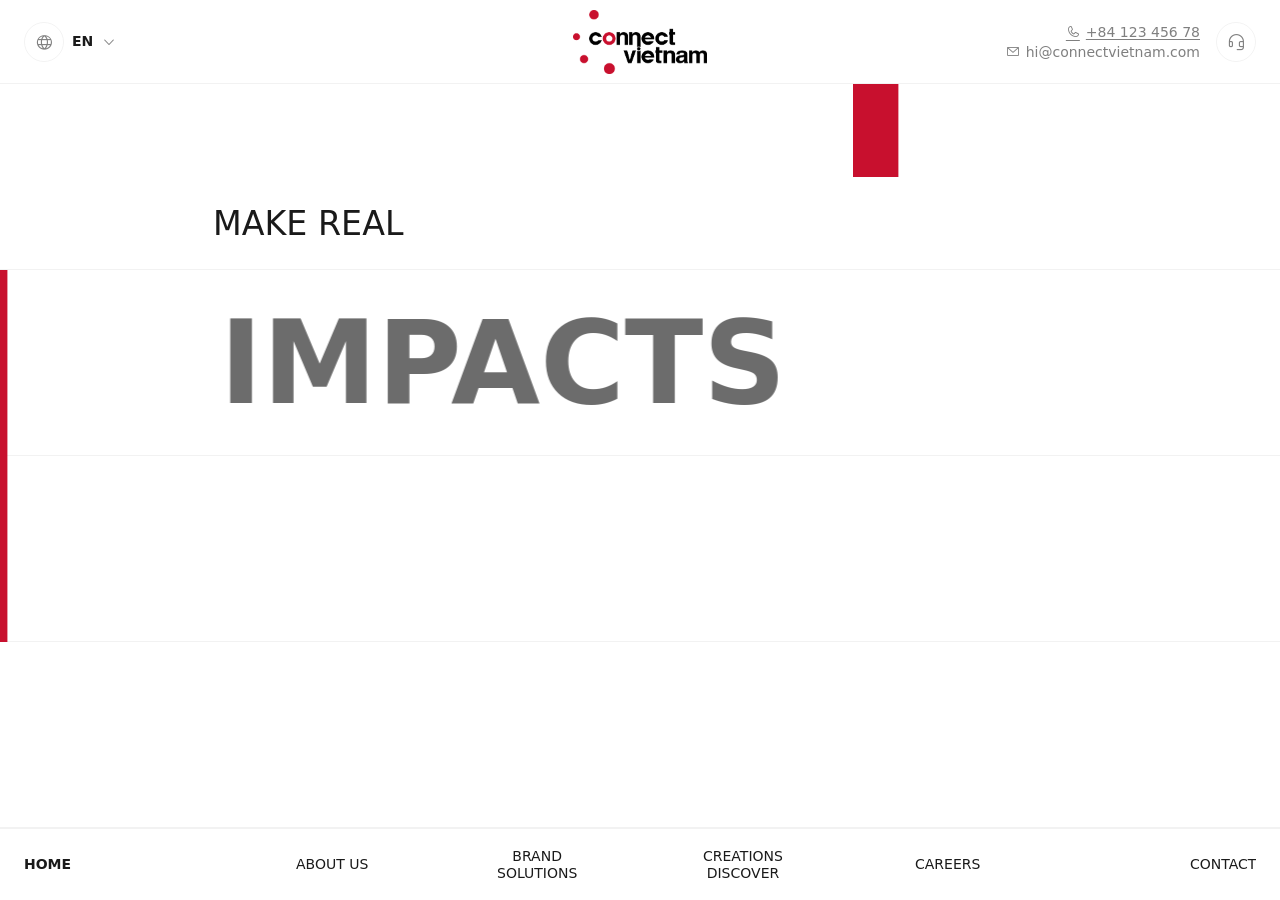
==== commit f7feee9a: "Polish creations page layout and shared UI components - Redesign creations-project card: full-width " ====
--- a/index.html
+++ b/index.html
@@ -36,7 +36,7 @@
 
             <div class="site-contact">
               <a class="site-contact__phone" href="tel:+8412345678"><i class="ph ph-phone icon" aria-hidden="true"></i><span>+84 123 456 78</span></a>
-              <a class="site-contact__email" href="mailto:contact@connectvietnam.com"><i class="ph ph-envelope-simple icon" aria-hidden="true"></i><span>contact@connectvietnam.com</span></a>
+              <a class="site-contact__email" href="mailto:hi@connectvietnam.com"><i class="ph ph-envelope-simple icon" aria-hidden="true"></i><span>hi@connectvietnam.com</span></a>
             </div>
 
             <a class="icon-btn icon-btn--contact" href="./contact.html" aria-label="Contact Connect Vietnam">
@@ -411,7 +411,7 @@
               <a class="nav-link" href="./creations-discover.html"><span class="nav-link__text" data-text="Creations Discover">Creations <br /> Discover</span></a>
             </li>
             <li class="nav-item item-careers">
-              <a class="nav-link" href="./careers.html"><span class="nav-link__text" data-text="Carrers">Carrers</span></a>
+              <a class="nav-link" href="./careers.html"><span class="nav-link__text" data-text="Careers">Careers</span></a>
             </li>
             <li class="nav-item item-contact">
               <a class="nav-link" href="./contact.html"><span class="nav-link__text" data-text="Contact">Contact</span></a>
--- a/assets/css/styles.css
+++ b/assets/css/styles.css
@@ -34,6 +34,7 @@
   --screen-count: 5;
   --screen-width: 100vw;
   --screen-height: calc((var(--vh, 1vh) * 100) - var(--header-height) - var(--footer-height));
+  --bg-alt: #f9f3ed;
   --home-screen-color-1: #ffffff;
   --home-screen-color-2: #f9f3ed;
   --home-screen-color-3: #FFF9F7;
@@ -243,6 +244,18 @@
   margin: 0;
 }
 
+.sr-only {
+  position: absolute;
+  width: 1px;
+  height: 1px;
+  overflow: hidden;
+  padding: 0;
+  border: 0;
+  margin: -1px;
+  clip: rect(0, 0, 0, 0);
+  white-space: nowrap;
+}
+
 .text-sm,
 .text-body,
 .text-leading {
@@ -1250,6 +1263,31 @@
  04. Subpages
  ========================================================================== */
 
+/* Section Heading (shared across subpages)
+ ========================================================================== */
+.section-heading {
+  align-items: start;
+  margin-bottom: 56px;
+}
+
+.section-heading h2 {
+  margin: 0;
+  font-size: var(--h2);
+  line-height: var(--line-heading-tight);
+  text-transform: uppercase;
+}
+
+.section-heading p:not([class*="-label"]) {
+  margin: 24px 0 0;
+  color: var(--color-muted);
+  font-size: var(--text-body);
+  line-height: var(--line-body-loose);
+}
+
+.section-heading--center {
+  text-align: center;
+}
+
 /* Shared Subpage Shell
  ========================================================================== */
 .subpage-main {
@@ -1302,10 +1340,21 @@
 }
 
 .page-content--intro {
+  min-height: 50vh;
   align-content: center;
   padding: clamp(48px, 7vw, 120px) clamp(16px, 2.8vw, 48px);
-  background-image: linear-gradient(to right, transparent calc(100% - 1px), var(--color-line) calc(100% - 1px));
-  background-size: calc(100% / 12) 100%;
+  background-image:
+    linear-gradient(var(--color-line), var(--color-line)),
+    linear-gradient(var(--color-line), var(--color-line)),
+    linear-gradient(var(--color-line), var(--color-line)),
+    linear-gradient(var(--color-line), var(--color-line));
+  background-position:
+    calc(100% / 6) 0,
+    calc(100% / 6 * 2) 0,
+    calc(100% / 6 * 4) 0,
+    calc(100% / 6 * 5) 0;
+  background-repeat: no-repeat;
+  background-size: 1px 100%;
 }
 
 .page-content__kicker,
@@ -1351,10 +1400,11 @@
 /* About Page
  ========================================================================== */
 .page-content--about {
-  --about-first-view-height: calc((var(--vh, 1vh) * 100) - var(--header-height) - var(--footer-height) - 56px);
   --about-first-view-photo-height: clamp(220px, 30vh, 360px);
 
+  position: relative;
   display: block;
+  min-height: 0;
 }
 
 .about-label {
@@ -1369,15 +1419,15 @@
 }
 
 .about-hero {
-  height: calc(var(--about-first-view-height) - var(--about-first-view-photo-height));
-  min-height: 0;
+  position: relative;
+  min-height: 50vh;
   background-image: linear-gradient(to right, transparent calc(100% - 1px), var(--color-line) calc(100% - 1px));
   background-size: calc(100% / var(--grid-columns) * 2) 100%;
 }
 
 .about-hero .container,
 .about-hero__row {
-  height: 100%;
+  min-height: inherit;
 }
 
 .about-hero__row {
@@ -1409,9 +1459,14 @@
 }
 
 .about-photo {
+  position: relative;
   height: var(--about-first-view-photo-height);
   margin: 0;
   overflow: hidden;
+}
+
+.about-photo-section {
+  position: relative;
 }
 
 .about-photo img {
@@ -1524,7 +1579,7 @@
 
 .about-mission article i {
   color: var(--color-primary);
-  font-size: var(--h4);
+  font-size: var(--h3);
   line-height: 1;
 }
 
@@ -1545,6 +1600,10 @@
   margin-bottom: 48px;
 }
 
+.about-team__header .section-heading {
+  margin-bottom: 16px;
+}
+
 .text-marquee--compact {
   --marquee-bg: var(--color-primary);
   --marquee-color: var(--color-white);
@@ -1553,14 +1612,6 @@
   margin-bottom: 48px;
   border-radius: 0;
   font-size: var(--h2);
-}
-
-.about-team__header h2 {
-  margin: 20px 0 0;
-  font-size: var(--h1);
-  letter-spacing: -0.055em;
-  line-height: var(--line-heading-tight);
-  text-transform: uppercase;
 }
 
 .about-team__grid {
@@ -1802,6 +1853,1421 @@
   overflow: hidden !important;
 }
 
+/* Brand Solutions Page
+ ========================================================================== */
+.page-content--brand {
+  position: relative;
+  display: block;
+  min-height: 0;
+}
+
+.brand-label {
+  margin: 0;
+  color: var(--color-text-muted);
+  font-family: var(--font-display);
+  font-size: var(--text-sm);
+  font-weight: 500;
+  letter-spacing: 0.08em;
+  line-height: 1.5;
+  text-transform: uppercase;
+}
+
+.brand-hero {
+  min-height: 50vh;
+  background-image: linear-gradient(to right, transparent calc(100% - 1px), var(--color-line) calc(100% - 1px));
+  background-size: calc(100% / var(--grid-columns) * 2) 100%;
+}
+
+.brand-hero .container,
+.brand-hero__row {
+  min-height: inherit;
+}
+
+.brand-hero__row {
+  padding-top: var(--section-space);
+  padding-bottom: var(--section-space);
+}
+
+.brand-hero h1 {
+  margin: 24px 0 0;
+  font-size: var(--h1);
+  line-height: var(--line-heading-tight);
+  text-transform: uppercase;
+}
+
+.brand-hero h1 strong {
+  display: block;
+  color: var(--color-primary);
+  font-weight: inherit;
+}
+
+.brand-hero__lead {
+  margin: 0;
+  padding-top: 24px;
+  border-top: 2px solid var(--color-primary);
+  color: var(--color-muted);
+  font-size: var(--text-leading);
+  line-height: var(--line-body-relaxed);
+}
+
+.brand-shifts,
+.brand-services,
+.brand-network,
+.brand-cta {
+  padding-top: var(--section-space);
+  padding-bottom: var(--section-space);
+}
+
+.brand-shifts {
+  padding-top: 0;
+  border-top: 1px solid var(--color-line);
+  background: var(--bg-alt);
+}
+
+.brand-shifts__marquee {
+  margin-bottom: 0;
+}
+
+.brand-shifts > .container {
+  padding-top: var(--section-space);
+}
+
+.brand-cta h2 {
+  margin: 0;
+  font-size: var(--h2);
+  line-height: var(--line-heading-tight);
+  text-transform: uppercase;
+}
+
+.brand-shift-list {
+  display: grid;
+  margin: 0;
+  padding: 0;
+  gap: 20px;
+  grid-template-columns: repeat(5, minmax(0, 1fr));
+  list-style: none;
+}
+
+.brand-shift {
+  min-width: 0;
+}
+
+.brand-shift__button {
+  position: relative;
+  display: flex;
+  width: 100%;
+  min-height: 340px;
+  flex-direction: column;
+  padding: 28px;
+  border: 0;
+  border-radius: 20px;
+  background: var(--color-white);
+  color: var(--color-text);
+  cursor: pointer;
+  text-align: left;
+  transition:
+    background-color 0.25s ease,
+    color 0.25s ease,
+    transform 0.25s ease;
+}
+
+.brand-shift__number,
+.brand-shift__detail {
+  color: var(--color-text-meta);
+  transition: color 0.25s ease;
+}
+
+.brand-shift__number {
+  align-self: flex-end;
+}
+
+.brand-shift__summary,
+.brand-shift__detail {
+  margin-top: auto;
+  font-family: var(--font-display);
+  font-size: var(--h4);
+  font-weight: 600;
+  line-height: var(--line-heading);
+}
+
+.brand-shift__detail {
+  display: none;
+  color: inherit;
+}
+
+.brand-shift__arrow {
+  margin-top: auto;
+  color: var(--color-text-meta);
+  font-size: var(--h4);
+  transition:
+    color 0.25s ease,
+    transform 0.25s ease;
+}
+
+.brand-shift__button.is-active {
+  background: var(--color-primary);
+  color: var(--color-white);
+}
+
+.brand-shift__button.is-active .brand-shift__summary {
+  display: none;
+}
+
+.brand-shift__button.is-active .brand-shift__detail {
+  display: block;
+}
+
+.brand-shift__button.is-active .brand-shift__number,
+.brand-shift__button.is-active .brand-shift__arrow {
+  color: rgba(255, 255, 255, 0.7);
+}
+
+.brand-shift__button.is-active .brand-shift__arrow {
+  transform: rotate(-90deg);
+}
+
+.brand-marquee {
+  margin-bottom: 0;
+}
+
+.brand-services {
+  background: var(--color-white);
+}
+
+.brand-service-list {
+  display: flex;
+  flex-direction: column;
+  gap: 24px;
+}
+
+.brand-service {
+  position: relative;
+  overflow: hidden;
+  border: 1px solid rgba(0, 0, 0, 0.12);
+  background: linear-gradient(135deg, var(--home-screen-color-2), var(--color-white));
+}
+
+.brand-service__header {
+  display: grid;
+  min-height: 86px;
+  align-items: center;
+  gap: 20px;
+  padding: 20px 28px;
+  border-bottom: 1px solid rgba(0, 0, 0, 0.12);
+  grid-template-columns: auto minmax(0, 1fr) auto;
+}
+
+.brand-service__icon {
+  display: flex;
+  width: 44px;
+  height: 44px;
+  align-items: center;
+  justify-content: center;
+  border: 1px solid rgba(200, 16, 46, 0.3);
+  border-radius: 50%;
+  color: var(--color-primary);
+  font-size: var(--h4);
+}
+
+.brand-service__header h3 {
+  margin: 0;
+  color: var(--color-primary);
+  font-size: var(--h3);
+  text-transform: uppercase;
+}
+
+.brand-service__number {
+  color: var(--color-text-muted);
+}
+
+.brand-service__body {
+  display: grid;
+  gap: var(--grid-gap);
+  padding: 32px 28px;
+  grid-template-columns: repeat(2, minmax(0, 1fr));
+}
+
+.brand-service__headline {
+  margin: 0 0 16px;
+  font-weight: 500;
+}
+
+.brand-service__description {
+  margin: 0;
+  color: var(--color-text-meta);
+  font-size: var(--text-body);
+  line-height: var(--line-body-loose);
+}
+
+.brand-service__groups {
+  display: flex;
+  flex-direction: column;
+  gap: 24px;
+}
+
+.brand-service__group .brand-label {
+  margin-bottom: 12px;
+}
+
+.brand-service__tags,
+.brand-network-card ul {
+  display: flex;
+  flex-wrap: wrap;
+  gap: 8px;
+  margin: 0;
+  padding: 0;
+  list-style: none;
+}
+
+.brand-service__tags li,
+.brand-network-card li {
+  display: inline-flex;
+  min-height: 32px;
+  align-items: center;
+  padding: 0 12px;
+  border: 1px solid rgba(0, 0, 0, 0.14);
+  border-radius: 999px;
+  color: var(--color-text-meta);
+  font-size: var(--text-sm);
+}
+
+.brand-network {
+  border-top: 1px solid var(--color-line);
+  background: var(--bg-alt);
+}
+
+.brand-network-list {
+  display: grid;
+  margin: 0;
+  padding: 0;
+  gap: var(--grid-gap);
+  grid-template-columns: repeat(4, minmax(0, 1fr));
+  list-style: none;
+}
+
+.brand-network-card {
+  position: relative;
+  min-height: 270px;
+  padding: 24px;
+  border: 1px solid rgba(0, 0, 0, 0.12);
+  background: var(--color-white);
+}
+
+.brand-network-card__number {
+  position: absolute;
+  top: 20px;
+  right: 20px;
+  color: var(--color-text-muted);
+}
+
+.brand-network-card > i {
+  display: block;
+  margin-bottom: 32px;
+  color: var(--color-primary);
+  font-size: var(--h2);
+}
+
+.brand-network-card h3 {
+  margin: 0 0 24px;
+  text-transform: uppercase;
+}
+
+.brand-network-card ul {
+  flex-direction: column;
+  align-items: flex-start;
+}
+
+.brand-cta {
+  border-top: 1px solid var(--color-line);
+  background: var(--color-white);
+}
+
+.brand-cta .brand-label {
+  margin-bottom: 20px;
+}
+
+/* Brand Solutions reference layout and motion
+ ========================================================================== */
+.brand-shifts,
+.brand-network {
+  background: var(--bg-alt);
+}
+
+
+.brand-shift-list {
+  display: grid;
+  overflow: visible;
+  padding: 0;
+  gap: 16px;
+  grid-template-columns: repeat(5, minmax(0, 1fr));
+}
+
+.brand-shift {
+  min-height: 260px;
+  perspective: 1000px;
+}
+
+.brand-shift__button {
+  width: 100%;
+  min-height: 260px;
+  padding: 0;
+  border-radius: 0;
+  background: transparent;
+  color: var(--color-text);
+  cursor: pointer;
+  perspective: 1000px;
+  text-align: left;
+}
+
+.brand-shift__inner {
+  position: relative;
+  display: block;
+  width: 100%;
+  min-height: 260px;
+  transform-style: preserve-3d;
+  transition: transform 0.55s cubic-bezier(0.4, 0, 0.2, 1);
+}
+
+.brand-shift__face {
+  position: absolute;
+  inset: 0;
+  display: flex;
+  flex-direction: column;
+  padding: 24px;
+  border-radius: 0;
+  backface-visibility: hidden;
+  -webkit-backface-visibility: hidden;
+}
+
+.brand-shift__front {
+  background: var(--color-white);
+}
+
+.brand-shift__back {
+  margin: -1px;
+  border: 1px solid var(--color-primary);
+  background: var(--color-primary);
+  color: var(--color-white);
+  transform: rotateY(180deg);
+}
+
+.brand-shift__number {
+  align-self: flex-start;
+  color: var(--color-text-meta);
+  font-family: var(--font-sans);
+  font-size: var(--text-sm);
+}
+
+.brand-shift__back .brand-shift__number {
+  align-self: flex-end;
+  color: rgba(255, 255, 255, 0.55);
+}
+
+.brand-shift__copy {
+  display: flex;
+  flex: 1;
+  align-items: center;
+  font-family: var(--font-display);
+  font-size: var(--h5);
+  font-weight: 500;
+  line-height: var(--line-heading);
+}
+
+.brand-shift__arrow {
+  margin-top: auto;
+  color: var(--color-text-meta);
+  font-size: var(--text-body);
+}
+
+.brand-shift__back .brand-shift__arrow {
+  align-self: flex-end;
+  color: rgba(255, 255, 255, 0.7);
+}
+
+.brand-shift__button.is-active .brand-shift__inner {
+  transform: rotateY(180deg);
+}
+
+.brand-services {
+  padding-bottom: var(--section-space);
+}
+
+.brand-service-list {
+  display: grid;
+  gap: 0;
+  grid-template-columns: repeat(2, minmax(0, 1fr));
+  border-top: 1px solid var(--color-line);
+}
+
+.brand-service {
+  position: relative;
+  overflow: hidden;
+  padding-bottom: 32px;
+  border: 0;
+  border-bottom: 1px solid var(--color-line);
+  border-radius: 0;
+  background: var(--color-white);
+  transition: background 0.35s ease;
+}
+
+.brand-service::before {
+  content: '';
+  position: absolute;
+  top: 0;
+  left: 0;
+  right: 0;
+  height: 2px;
+  background: var(--color-primary);
+  transform: scaleX(0);
+  transform-origin: left center;
+  transition: transform 0.4s ease;
+  z-index: 1;
+}
+
+.brand-service:nth-child(odd) {
+  border-right: 1px solid var(--color-line);
+}
+
+.brand-service__header {
+  display: flex;
+  min-height: 112px;
+  align-items: center;
+  gap: 16px;
+  padding: 16px 28px;
+  border-bottom: 1px solid var(--color-line);
+}
+
+.brand-service__icon {
+  display: grid;
+  width: 72px;
+  height: 64px;
+  flex: 0 0 auto;
+  place-items: center;
+  border: 0;
+}
+
+.brand-service__icon img {
+  display: block;
+  width: 100%;
+  height: 100%;
+  object-fit: contain;
+  filter: grayscale(15%) brightness(105%);
+  transition: filter 0.35s ease;
+}
+
+.brand-service__header h3 {
+  flex: 1;
+  color: var(--color-primary);
+  font-size: var(--h4);
+  text-transform: none;
+}
+
+.brand-service__body {
+  display: grid;
+  align-items: start;
+  padding: 28px;
+  gap: var(--grid-gap);
+  grid-template-columns: 1fr;
+}
+
+.brand-service__tag {
+  display: inline-flex;
+  min-height: 36px;
+  align-items: center;
+  padding: 0 16px;
+  border: 1px solid rgba(0, 0, 0, 0.15);
+  border-radius: 999px;
+  background: var(--color-white);
+  color: var(--color-text-meta);
+  font-size: var(--text-sm);
+  transition: border-color 0.2s ease, color 0.2s ease;
+}
+
+.brand-network {
+  overflow: hidden;
+}
+
+.brand-network-stage {
+  position: relative;
+  min-height: clamp(680px, 78vh, 820px);
+  margin-top: 24px;
+  overflow: hidden;
+}
+
+.brand-network-ring {
+  position: absolute;
+  top: 50%;
+  left: 50%;
+  border-radius: 50%;
+  pointer-events: none;
+  transform: translate(-50%, -50%);
+  animation: brand-network-spin 26s linear infinite;
+}
+
+.brand-network-stage.is-paused .brand-network-ring {
+  animation-play-state: paused;
+}
+
+.brand-network-ring--outer {
+  width: min(760px, 76vw);
+  height: min(760px, 76vw);
+  border: 1px dashed rgba(200, 16, 46, 0.22);
+  animation-duration: 34s;
+}
+
+.brand-network-ring--middle {
+  width: min(620px, 62vw);
+  height: min(620px, 62vw);
+  border: 1px solid rgba(0, 0, 0, 0.12);
+  animation-direction: reverse;
+}
+
+.brand-network-ring--inner {
+  width: min(460px, 46vw);
+  height: min(460px, 46vw);
+  border: 1px dashed rgba(226, 27, 60, 0.34);
+  animation-duration: 18s;
+}
+
+@keyframes brand-network-spin {
+  from { transform: translate(-50%, -50%) rotate(0deg); }
+  to { transform: translate(-50%, -50%) rotate(360deg); }
+}
+
+.brand-network-center {
+  position: absolute;
+  top: 50%;
+  left: 50%;
+  z-index: 3;
+  display: grid;
+  width: min(190px, 20vw);
+  min-width: 132px;
+  aspect-ratio: 1;
+  place-items: center;
+  padding: 32px;
+  border-radius: 50%;
+  transform: translate(-50%, -50%);
+}
+
+.brand-network-center img {
+  width: 100%;
+  height: auto;
+}
+
+.brand-network-list {
+  display: block;
+  margin: 0;
+  padding: 0;
+}
+
+.brand-network-card {
+  position: absolute;
+  z-index: 2;
+  width: min(330px, calc(100vw - 48px));
+  min-height: 0;
+  padding: 18px 16px;
+  border: 1px solid var(--color-line);
+  border-radius: 6px;
+  background: rgba(255, 255, 255, 0.5);
+  text-align: center;
+  transform: translate(-50%, -50%);
+  backdrop-filter: blur(12px);
+  -webkit-backdrop-filter: blur(12px);
+  transition: background 0.25s ease, box-shadow 0.25s ease;
+}
+
+.brand-network-card > i {
+  margin: 0 0 8px;
+  font-size: var(--h3);
+}
+
+.brand-network-card h3 {
+  margin: 0;
+  font-size: var(--text-body);
+  text-transform: none;
+}
+
+.brand-network-card p {
+  margin: 12px 0 0;
+  color: var(--color-text-meta);
+  font-size: var(--text-sm);
+  line-height: var(--line-body-relaxed);
+}
+
+@media (hover: hover) and (pointer: fine) {
+  .brand-shift__button:hover .brand-shift__inner,
+  .brand-shift__button:focus-visible .brand-shift__inner {
+    transform: rotateY(180deg);
+  }
+
+  .brand-shift__button:hover,
+  .brand-shift__button:focus-visible {
+    background: transparent;
+    color: inherit;
+    transform: none;
+  }
+
+  .brand-service:hover {
+    background: var(--home-screen-color-2);
+  }
+
+  .brand-service:hover::before {
+    transform: scaleX(1);
+  }
+
+  .brand-service:hover .brand-service__icon img {
+    filter: grayscale(0%) brightness(100%);
+  }
+
+  .brand-service__tag:hover {
+    border-color: var(--color-primary);
+    color: var(--color-primary);
+  }
+
+  .brand-network-card:hover {
+    background: rgba(255, 255, 255, 0.94);
+    box-shadow: 0 12px 28px rgba(0, 0, 0, 0.08);
+  }
+}
+
+/* Creations Discover Page
+ ========================================================================== */
+.page-content--creations {
+  position: relative;
+  display: block;
+  min-height: 0;
+}
+
+.creations-label {
+  margin: 0;
+  color: var(--color-text-muted);
+  font-family: var(--font-display);
+  font-size: var(--text-sm);
+  font-weight: 500;
+  letter-spacing: 0.08em;
+  line-height: 1.5;
+  text-transform: uppercase;
+}
+
+.creations-hero {
+  min-height: 50vh;
+  background-image: linear-gradient(to right, transparent calc(100% - 1px), var(--color-line) calc(100% - 1px));
+  background-size: calc(100% / var(--grid-columns) * 2) 100%;
+}
+
+.creations-hero .container,
+.creations-hero__row {
+  min-height: inherit;
+}
+
+.creations-hero__row {
+  padding-top: var(--section-space);
+  padding-bottom: var(--section-space);
+}
+
+.creations-hero h1 {
+  margin: 24px 0 0;
+  font-size: var(--h1);
+  line-height: var(--line-heading-tight);
+  text-transform: uppercase;
+}
+
+.creations-hero h1 strong {
+  display: block;
+  color: var(--color-primary);
+  font-weight: inherit;
+}
+
+.creations-hero__lead {
+  margin: 0;
+  padding-top: 24px;
+  border-top: 2px solid var(--color-primary);
+  color: var(--color-muted);
+  font-size: var(--text-leading);
+  line-height: var(--line-body-relaxed);
+}
+
+.creations-work {
+  border-top: 1px solid var(--color-line);
+  background: var(--color-white);
+}
+
+.creations-work__marquee {
+  margin-bottom: 0;
+}
+
+.creations-work .section-heading {
+  padding-top: clamp(32px, 4vw, 64px);
+}
+
+.creations-project-list {
+  margin: 0;
+  padding: 0;
+  list-style: none;
+}
+
+.creations-project-list {
+  display: flex;
+  flex-direction: column;
+}
+
+
+.creations-project__category,
+.creations-project__fact {
+  color: var(--color-text-meta);
+  font-family: var(--font-sans);
+}
+
+.creations-project__foot {
+  position: relative;
+  z-index: 1;
+  display: grid;
+  grid-template-columns: 1fr 1fr;
+}
+
+.creations-project__meta {
+  display: flex;
+  flex-direction: column;
+  gap: 8px;
+  padding: clamp(20px, 2.5vw, 36px) clamp(28px, 4vw, 64px);
+  border-top: 1px solid var(--color-line);
+  border-right: 1px solid var(--color-line);
+}
+
+.creations-project__title {
+  margin: 0;
+  color: var(--color-text);
+  font-family: var(--font-display);
+  font-size: var(--h2);
+  font-weight: 500;
+  line-height: var(--line-heading-tight);
+}
+
+.creations-project__info {
+  --desc-overlap: clamp(100px, 9.3vw, 134px);
+  display: flex;
+  flex-direction: column;
+  position: relative;
+  z-index: 1;
+  margin-top: calc(-1 * var(--desc-overlap));
+}
+
+.creations-project__desc {
+  display: flex;
+  min-height: var(--desc-overlap, 134px);
+  align-items: center;
+  padding: 24px;
+  border-bottom: 1px solid var(--color-line);
+  background: var(--bg-alt);
+  color: var(--color-text-meta);
+  font-size: var(--text-body);
+  line-height: var(--line-body-relaxed);
+}
+
+.creations-project__fact {
+  display: grid;
+  min-height: 54px;
+  align-items: center;
+  gap: 16px;
+  padding: 16px 24px;
+  border-bottom: 1px solid var(--color-line);
+  background: var(--color-white);
+  grid-template-columns: minmax(90px, 1fr) minmax(0, 3fr);
+  text-transform: uppercase;
+}
+
+.creations-project__fact strong {
+  color: var(--color-text);
+  font-size: var(--text-sm);
+  font-weight: 500;
+  text-align: right;
+}
+
+.creations-project__services,
+.creations-modal__tags {
+  display: flex;
+  flex-wrap: wrap;
+  justify-content: flex-end;
+  gap: 8px;
+  margin: 0;
+  padding: 0;
+  list-style: none;
+}
+
+.creations-modal__tags {
+  justify-content: flex-start;
+}
+
+.creations-project__services li,
+.creations-modal__tags li {
+  display: inline-flex;
+  align-items: center;
+  min-height: 32px;
+  padding: 0 12px;
+  border: 1px solid rgba(0, 0, 0, 0.12);
+  border-radius: 999px;
+  color: var(--color-text-meta);
+  font-size: var(--text-sm);
+}
+
+.creations-project__cta {
+  display: flex;
+  width: 100%;
+  min-height: clamp(64px, 7vw, 104px);
+  align-items: center;
+  justify-content: center;
+  padding: 0 24px;
+  border: 0;
+  background: var(--color-primary);
+  cursor: pointer;
+}
+
+.creations-project__media {
+  position: relative;
+  display: block;
+  width: 100%;
+  overflow: hidden;
+  height: clamp(200px, 33.3vw, 480px);
+  background: var(--home-screen-color-2);
+}
+
+.creations-project__media .hover-slideshow__image {
+  filter: grayscale(100%);
+  transition:
+    opacity 0.8s ease,
+    transform 4.5s ease,
+    filter 0.5s ease;
+}
+
+@media (hover: hover) and (pointer: fine) {
+  .creations-project:hover .creations-project__media .hover-slideshow__image {
+    filter: grayscale(0%);
+  }
+}
+
+.creations-cta {
+  padding-top: var(--section-space);
+  padding-bottom: var(--section-space);
+  border-top: 1px solid var(--color-line);
+  background: var(--home-screen-color-2);
+}
+
+.creations-cta h2 {
+  margin: 0;
+  font-size: var(--h2);
+  line-height: var(--line-heading-tight);
+  text-transform: uppercase;
+}
+
+.creations-cta .creations-label {
+  margin-bottom: 20px;
+}
+
+.creations-modal {
+  position: fixed;
+  z-index: 600;
+  display: flex;
+  visibility: hidden;
+  align-items: stretch;
+  justify-content: stretch;
+  inset: 0;
+  pointer-events: none;
+}
+
+.creations-modal.is-open {
+  visibility: visible;
+  pointer-events: auto;
+}
+
+.creations-modal__overlay {
+  position: absolute;
+  border: 0;
+  background: rgba(0, 0, 0, 0);
+  cursor: pointer;
+  inset: 0;
+  transition: background-color 0.35s ease;
+}
+
+.creations-modal.is-open .creations-modal__overlay {
+  background: rgba(0, 0, 0, 0.45);
+}
+
+.creations-modal__panel {
+  position: relative;
+  z-index: 1;
+  display: grid;
+  width: 100%;
+  height: 100dvh;
+  overflow: hidden;
+  background: var(--color-white);
+  grid-template-columns: minmax(0, 5fr) minmax(0, 7fr);
+  transform: translateY(24px);
+  opacity: 0;
+  transition:
+    opacity 0.3s ease,
+    transform 0.3s ease;
+}
+
+.creations-modal.is-open .creations-modal__panel {
+  opacity: 1;
+  transform: translateY(0);
+}
+
+.creations-modal__close {
+  position: absolute;
+  z-index: 2;
+  top: 18px;
+  right: 18px;
+  display: flex;
+  width: 44px;
+  height: 44px;
+  align-items: center;
+  justify-content: center;
+  border: 1px solid var(--color-line);
+  border-radius: 50%;
+  background: var(--color-white);
+  color: var(--color-text);
+  cursor: pointer;
+  font-size: var(--h4);
+}
+
+.creations-modal__media {
+  min-height: 0;
+  margin: 0;
+  overflow: hidden;
+  background: var(--home-screen-color-2);
+}
+
+.creations-modal__media img {
+  width: 100%;
+  height: 100%;
+  object-fit: cover;
+  filter: grayscale(100%);
+}
+
+.creations-modal__content {
+  overflow-y: auto;
+  padding: clamp(28px, 4vw, 56px);
+}
+
+.creations-modal__header {
+  padding-right: 44px;
+}
+
+.creations-modal__header h2 {
+  margin: 16px 0;
+  color: var(--color-primary);
+  font-size: var(--h3);
+  line-height: var(--line-heading-tight);
+  text-transform: uppercase;
+}
+
+.creations-modal__header p:not(.creations-label),
+.creations-modal__sections p,
+.creations-modal__sections li {
+  color: var(--color-text-meta);
+  font-size: var(--text-body);
+  line-height: var(--line-body-relaxed);
+}
+
+.creations-modal__facts {
+  display: grid;
+  margin: 32px 0;
+  padding: 20px 0;
+  border-top: 1px solid var(--color-line);
+  border-bottom: 1px solid var(--color-line);
+  gap: 16px;
+  grid-template-columns: repeat(3, minmax(0, 1fr));
+}
+
+.creations-modal__facts dt {
+  color: var(--color-text-muted);
+  font-size: var(--text-sm);
+  font-weight: 700;
+  text-transform: uppercase;
+}
+
+.creations-modal__facts dd {
+  margin: 6px 0 0;
+  color: var(--color-text);
+  font-size: var(--text-sm);
+  line-height: 1.5;
+}
+
+.creations-modal__sections {
+  display: flex;
+  flex-direction: column;
+  gap: 28px;
+}
+
+.creations-modal__sections h3 {
+  margin: 0 0 10px;
+}
+
+.creations-modal__sections p,
+.creations-modal__sections ul {
+  margin: 0;
+}
+
+.creations-modal__sections ul {
+  display: flex;
+  flex-direction: column;
+  gap: 8px;
+  padding-left: 20px;
+}
+
+.creations-modal__tags {
+  margin-top: 32px;
+}
+
+body.is-creations-modal-open {
+  overflow: hidden;
+}
+
+body.is-creations-modal-open .subpage-main [data-overlayscrollbars-viewport] {
+  overflow: hidden !important;
+}
+
+/* Careers Page
+ ========================================================================== */
+.page-content--careers {
+  position: relative;
+  display: block;
+  min-height: 0;
+}
+
+.careers-label {
+  margin: 0;
+  color: var(--color-text-muted);
+  font-family: var(--font-display);
+  font-size: var(--text-sm);
+  font-weight: 500;
+  letter-spacing: 0.08em;
+  line-height: 1.5;
+  text-transform: uppercase;
+}
+
+.careers-hero {
+  min-height: 50vh;
+  background-image: linear-gradient(to right, transparent calc(100% - 1px), var(--color-line) calc(100% - 1px));
+  background-size: calc(100% / var(--grid-columns) * 2) 100%;
+}
+
+.careers-hero .container,
+.careers-hero__row {
+  min-height: inherit;
+}
+
+.careers-hero__row {
+  padding-top: var(--section-space);
+  padding-bottom: var(--section-space);
+}
+
+.careers-hero h1 {
+  margin: 24px 0 0;
+  font-size: var(--h1);
+  line-height: var(--line-heading-tight);
+  text-transform: uppercase;
+}
+
+.careers-hero h1 strong {
+  display: block;
+  color: var(--color-primary);
+  font-weight: inherit;
+}
+
+.careers-hero__lead {
+  margin: 0;
+  padding-top: 24px;
+  border-top: 2px solid var(--color-primary);
+  color: var(--color-muted);
+  font-size: var(--text-leading);
+  line-height: var(--line-body-relaxed);
+}
+
+.careers-jobs,
+.careers-culture {
+  padding-top: var(--section-space);
+  padding-bottom: var(--section-space);
+}
+
+.careers-jobs {
+  border-top: 1px solid var(--color-line);
+  border-bottom: 1px solid var(--color-line);
+  background: var(--home-screen-color-2);
+}
+
+.careers-culture h2 {
+  margin: 0;
+  font-size: var(--h2);
+  line-height: var(--line-heading-tight);
+  text-transform: uppercase;
+}
+
+.careers-culture__body {
+  margin: 24px 0 0;
+  color: var(--color-muted);
+  font-size: var(--text-body);
+  line-height: var(--line-body-loose);
+}
+
+.careers-job-grid {
+  margin: 0;
+  padding: 0;
+  border-top: 1px solid rgba(0, 0, 0, 0.12);
+  list-style: none;
+}
+
+.careers-job {
+  border-bottom: 1px solid rgba(0, 0, 0, 0.12);
+}
+
+.careers-job__trigger {
+  display: grid;
+  width: 100%;
+  min-height: 96px;
+  align-items: center;
+  gap: var(--grid-gap);
+  padding: 16px 0;
+  border: 0;
+  background: transparent;
+  color: var(--color-text);
+  cursor: pointer;
+  grid-template-columns: minmax(0, 1fr) minmax(0, 6fr) minmax(0, 2fr) auto;
+  text-align: left;
+}
+
+.careers-job__number,
+.careers-job__type,
+.careers-job__location {
+  color: var(--color-text-meta);
+  font-family: var(--font-sans);
+}
+
+.careers-job__main {
+  display: flex;
+  flex-direction: column;
+  gap: 10px;
+}
+
+.careers-job__title {
+  color: var(--color-text);
+  font-family: var(--font-display);
+  font-weight: 700;
+  line-height: var(--line-heading);
+  transition: color 0.25s ease;
+}
+
+.careers-job__location {
+  display: flex;
+  align-items: center;
+  gap: 6px;
+}
+
+.careers-job__action {
+  display: flex;
+  width: 48px;
+  height: 48px;
+  align-items: center;
+  justify-content: center;
+  border: 1px solid rgba(0, 0, 0, 0.14);
+  border-radius: 50%;
+  color: var(--color-primary);
+  font-size: var(--h4);
+  transition:
+    border-color 0.25s ease,
+    background-color 0.25s ease,
+    color 0.25s ease,
+    transform 0.25s ease;
+}
+
+.careers-marquee {
+  margin-bottom: 0;
+}
+
+.careers-culture {
+  background: var(--color-white);
+}
+
+.careers-culture__row {
+  align-items: end;
+  margin-bottom: 56px;
+}
+
+.careers-culture__gallery {
+  align-items: end;
+}
+
+.careers-culture__media {
+  margin: 0;
+  overflow: hidden;
+  background: var(--home-screen-color-2);
+}
+
+.careers-culture__media--wide {
+  aspect-ratio: 16 / 9;
+}
+
+.careers-culture__media--portrait {
+  aspect-ratio: 4 / 3;
+}
+
+.careers-culture__media img {
+  width: 100%;
+  height: 100%;
+  object-fit: cover;
+  filter: grayscale(100%);
+  transition:
+    filter 0.4s ease,
+    transform 0.5s ease;
+}
+
+.careers-drawer {
+  position: fixed;
+  z-index: 600;
+  visibility: hidden;
+  inset: 0;
+  pointer-events: none;
+}
+
+.careers-drawer.is-open {
+  visibility: visible;
+  pointer-events: auto;
+}
+
+.careers-drawer__overlay {
+  position: absolute;
+  border: 0;
+  background: rgba(0, 0, 0, 0);
+  cursor: pointer;
+  inset: 0;
+  transition: background-color 0.35s ease;
+}
+
+.careers-drawer.is-open .careers-drawer__overlay {
+  background: rgba(0, 0, 0, 0.45);
+}
+
+.careers-drawer__panel {
+  position: absolute;
+  top: 0;
+  right: 0;
+  bottom: 0;
+  width: min(600px, 100%);
+  overflow-y: auto;
+  padding: clamp(36px, 5vw, 72px) clamp(24px, 4vw, 56px) calc(var(--footer-height) + 40px);
+  background: var(--color-white);
+  transform: translateX(100%);
+  transition: transform 0.4s cubic-bezier(0.4, 0, 0.2, 1);
+}
+
+.careers-drawer.is-open .careers-drawer__panel {
+  transform: translateX(0);
+}
+
+.careers-drawer__close {
+  position: sticky;
+  z-index: 1;
+  top: 0;
+  float: right;
+  display: flex;
+  width: 44px;
+  height: 44px;
+  align-items: center;
+  justify-content: center;
+  margin-bottom: -44px;
+  border: 1px solid var(--color-line);
+  border-radius: 50%;
+  background: var(--color-white);
+  color: var(--color-text);
+  cursor: pointer;
+  font-size: var(--h4);
+}
+
+.careers-drawer__header {
+  padding: 0 56px 32px 0;
+  border-bottom: 1px solid var(--color-line);
+}
+
+.careers-drawer__header h2 {
+  margin: 20px 0;
+  color: var(--color-primary);
+  font-size: var(--h3);
+}
+
+.careers-drawer__meta {
+  display: flex;
+  flex-wrap: wrap;
+  gap: 10px 18px;
+  color: var(--color-text-meta);
+}
+
+.careers-drawer__meta span {
+  display: flex;
+  align-items: center;
+  gap: 5px;
+}
+
+.careers-drawer__body {
+  display: flex;
+  flex-direction: column;
+  gap: 32px;
+  padding: 32px 0;
+}
+
+.careers-drawer__body h3,
+.careers-drawer__apply h3 {
+  margin: 0 0 12px;
+}
+
+.careers-drawer__body p,
+.careers-drawer__body li,
+.careers-drawer__apply p {
+  color: var(--color-text-meta);
+  font-size: var(--text-body);
+  line-height: var(--line-body-relaxed);
+}
+
+.careers-drawer__body p,
+.careers-drawer__body ul,
+.careers-drawer__apply p {
+  margin: 0;
+}
+
+.careers-drawer__body ul {
+  display: flex;
+  flex-direction: column;
+  gap: 8px;
+  padding-left: 20px;
+}
+
+.careers-drawer__apply {
+  padding: 28px;
+  background: var(--home-screen-color-2);
+}
+
+.careers-drawer__apply .careers-label {
+  margin-bottom: 14px;
+}
+
+.careers-drawer__apply p + p {
+  margin-top: 10px;
+}
+
+.careers-drawer__apply a {
+  color: var(--color-primary);
+  text-decoration: underline;
+  text-underline-offset: 3px;
+}
+
+body.is-careers-drawer-open {
+  overflow: hidden;
+}
+
+body.is-careers-drawer-open .subpage-main [data-overlayscrollbars-viewport] {
+  overflow: hidden !important;
+}
+
 /* Contact Page
  ========================================================================== */
 .page-content--contact {
@@ -1822,8 +3288,7 @@
   background: var(--marquee-bg, var(--color-primary));
   color: var(--marquee-color, var(--color-white));
   font-size: var(--h2);
-  font-weight: 500;
-  letter-spacing: -0.055em;
+  font-weight: 400;
   line-height: 1;
   white-space: nowrap;
 }
@@ -1887,8 +3352,8 @@
   align-items: center;
   grid-column: 1 / span 6;
   padding: 0 clamp(28px, 3vw, 52px);
-  background: var(--color-primary);
-  color: var(--color-white);
+  background: var(--color-white);
+  color: var(--color-text);
   font-size: var(--text-sm);
   font-weight: 600;
   text-transform: uppercase;
@@ -1901,12 +3366,31 @@
 }
 
 .contact-office-copy {
+  --cell-pad: clamp(24px, 3vw, 44px);
   display: flex;
   min-height: 0;
   flex-direction: column;
+  overflow: hidden;
+  grid-column: 1 / span 6;
+  padding: var(--cell-pad);
+}
+
+.contact-office-copy .stroke-link {
+  display: flex;
+  min-width: 0;
+  min-height: clamp(56px, 5.6vw, 80px);
+  align-items: center;
   justify-content: center;
-  grid-column: 1 / span 6;
-  padding: clamp(24px, 3vw, 44px) clamp(24px, 3vw, 44px);
+  margin-top: auto;
+  margin-right: calc(-1 * var(--cell-pad));
+  margin-bottom: calc(-1 * var(--cell-pad));
+  margin-left: calc(-1 * var(--cell-pad));
+  padding: 0 var(--cell-pad);
+  background: var(--color-primary);
+  color: var(--color-white);
+  font-size: var(--h4);
+  letter-spacing: 0.04em;
+  text-transform: uppercase;
 }
 
 .contact-office-copy h2 {
@@ -1951,6 +3435,53 @@
   .contact-office-copy a:not(.stroke-link):hover i,
   .contact-office-copy a:not(.stroke-link):focus-visible i {
     transform: translate(5px, -5px);
+  }
+
+  .careers-job__trigger:hover .careers-job__title,
+  .careers-job__trigger:focus-visible .careers-job__title {
+    color: var(--color-primary);
+  }
+
+  .careers-job__trigger:hover .careers-job__action,
+  .careers-job__trigger:focus-visible .careers-job__action {
+    border-color: var(--color-primary);
+    background: var(--color-primary);
+    color: var(--color-white);
+    transform: rotate(45deg);
+  }
+
+  .careers-culture__media:hover img {
+    filter: grayscale(0%);
+    transform: scale(1.025);
+  }
+
+  .creations-project__cta:hover,
+  .creations-project__cta:focus-visible {
+    opacity: 0.88;
+  }
+
+  .brand-shift__button:hover,
+  .brand-shift__button:focus-visible {
+    background: var(--color-primary);
+    color: var(--color-white);
+    transform: translateY(-6px);
+  }
+
+  .brand-shift__button:hover .brand-shift__summary,
+  .brand-shift__button:focus-visible .brand-shift__summary {
+    display: none;
+  }
+
+  .brand-shift__button:hover .brand-shift__detail,
+  .brand-shift__button:focus-visible .brand-shift__detail {
+    display: block;
+  }
+
+  .brand-shift__button:hover .brand-shift__number,
+  .brand-shift__button:hover .brand-shift__arrow,
+  .brand-shift__button:focus-visible .brand-shift__number,
+  .brand-shift__button:focus-visible .brand-shift__arrow {
+    color: rgba(255, 255, 255, 0.7);
   }
 }
 
@@ -2000,6 +3531,15 @@
     gap: 10px;
     padding: 18px;
   }
+
+  .careers-hero h1 {
+    font-size: var(--h1);
+  }
+
+  .brand-network-list {
+    grid-template-columns: repeat(2, minmax(0, 1fr));
+  }
+
 
 }
 
@@ -2079,19 +3619,24 @@
   }
 
   .page-content--intro {
-    min-height: calc((var(--vh, 1vh) * 100) - var(--header-height) - var(--footer-height) - 48px);
+    min-height: 50vh;
     padding: 48px 16px;
+    background-image: linear-gradient(
+      to right,
+      transparent calc(100% - 1px),
+      var(--color-line) calc(100% - 1px)
+    );
+    background-position: 0 0;
+    background-repeat: repeat;
     background-size: 25% 100%;
   }
 
   .page-content--about {
-    --about-first-view-height: calc((var(--vh, 1vh) * 100) - var(--header-height) - var(--footer-height) - 48px);
     --about-first-view-photo-height: clamp(180px, 28vh, 240px);
   }
 
   .about-hero {
-    height: calc(var(--about-first-view-height) - var(--about-first-view-photo-height));
-    min-height: 0;
+    min-height: 50vh;
     background-size: 25% 100%;
   }
 
@@ -2223,6 +3768,208 @@
   }
 
   .about-team-modal__details > div {
+    grid-template-columns: 1fr;
+  }
+
+  .careers-hero {
+    min-height: 50vh;
+    background-size: 50% 100%;
+  }
+
+  .careers-hero__row {
+    padding-top: var(--section-space);
+    padding-bottom: var(--section-space);
+  }
+
+  .careers-hero h1 {
+    font-size: var(--h1);
+  }
+
+  .careers-hero__lead {
+    margin-top: 8px;
+    padding-top: 16px;
+    font-size: var(--text-leading);
+  }
+
+  .section-heading,
+  .careers-culture__row {
+    margin-bottom: 40px;
+  }
+
+  .careers-job__trigger {
+    min-height: 0;
+    gap: 14px;
+    grid-template-columns: auto minmax(0, 1fr) auto;
+  }
+
+  .careers-job__type {
+    display: none;
+  }
+
+  .careers-job__action {
+    width: 42px;
+    height: 42px;
+  }
+
+  .careers-culture__gallery {
+    row-gap: 16px;
+  }
+
+  .careers-culture__media--wide,
+  .careers-culture__media--portrait {
+    aspect-ratio: 4 / 3;
+  }
+
+  .careers-drawer__panel {
+    padding: 32px 20px calc(var(--footer-height) + 28px);
+  }
+
+  .careers-drawer__apply {
+    padding: 22px;
+  }
+
+  .brand-hero {
+    min-height: 50vh;
+    background-size: 50% 100%;
+  }
+
+  .brand-hero__row {
+    padding-top: var(--section-space);
+    padding-bottom: var(--section-space);
+  }
+
+  .brand-hero__lead {
+    margin-top: 8px;
+    padding-top: 16px;
+  }
+
+  .brand-shift-list {
+    display: flex;
+    overflow-x: auto;
+    padding-bottom: 12px;
+    scroll-snap-type: x mandatory;
+  }
+
+  .brand-shift {
+    flex: 0 0 min(78vw, 300px);
+    scroll-snap-align: start;
+  }
+
+  .brand-shift__button {
+    min-height: 300px;
+  }
+
+  .brand-service__header {
+    padding: 18px 20px;
+  }
+
+  .brand-service__body {
+    padding: 24px 20px;
+    grid-template-columns: 1fr;
+  }
+
+  .brand-network-list {
+    grid-template-columns: 1fr;
+  }
+
+  .brand-network-card {
+    min-height: 0;
+    padding: 20px;
+  }
+
+  .brand-network-card > i {
+    margin-bottom: 24px;
+  }
+
+  .creations-hero {
+    min-height: 50vh;
+    background-size: 50% 100%;
+  }
+
+  .creations-hero__row {
+    padding-top: var(--section-space);
+    padding-bottom: var(--section-space);
+  }
+
+  .creations-hero h1 {
+    font-size: var(--h1);
+  }
+
+  .creations-hero__lead {
+    margin-top: 8px;
+    padding-top: 16px;
+    font-size: var(--text-leading);
+  }
+
+  .creations-work__marquee {
+    margin-bottom: 0;
+  }
+
+  .creations-project-list {
+    gap: 40px;
+  }
+
+  .creations-project__foot {
+    grid-template-columns: 1fr;
+  }
+
+  .creations-project__media {
+    height: clamp(180px, 50vw, 320px);
+  }
+
+  .creations-project__meta {
+    border-right: 0;
+    border-bottom: 1px solid var(--color-line);
+  }
+
+  .creations-project__info {
+    margin-top: 0;
+  }
+
+  .creations-project__title {
+    font-size: var(--h3);
+  }
+
+  .creations-project__desc {
+    padding: 20px;
+  }
+
+  .creations-project__fact {
+    padding: 14px 20px;
+    grid-template-columns: 1fr;
+  }
+
+  .creations-project__fact strong {
+    text-align: left;
+  }
+
+  .creations-project__services {
+    justify-content: flex-start;
+  }
+
+  .creations-modal {
+    align-items: flex-end;
+    padding: 12px;
+  }
+
+  .creations-modal__panel {
+    max-height: calc(100vh - 24px);
+    grid-template-columns: 1fr;
+  }
+
+  .creations-modal__media {
+    max-height: 220px;
+  }
+
+  .creations-modal__content {
+    padding: 28px 20px;
+  }
+
+  .creations-modal__header {
+    padding-right: 46px;
+  }
+
+  .creations-modal__facts {
     grid-template-columns: 1fr;
   }
 
@@ -2445,7 +4192,6 @@
   }
 
   .home-mobile__work .home-mobile__heading h2 {
-    max-width: 8ch;
     color: var(--color-primary);
   }
 
@@ -2708,3 +4454,94 @@
     height: 100%;
   }
 }
+
+/* Brand Solutions responsive reference layout */
+@media (max-width: 1100px) {
+  .brand-shift-list { grid-template-columns: repeat(3, minmax(0, 1fr)); }
+}
+
+@media (max-width: 1023px) {
+  .brand-service-list { grid-template-columns: 1fr; }
+  .brand-service:nth-child(odd) { border-right: 0; }
+
+  .brand-network-stage { min-height: 0; overflow: visible; }
+  .brand-network-ring,
+  .brand-network-center { display: none; }
+
+  .brand-network-list {
+    display: grid;
+    grid-template-columns: repeat(2, minmax(0, 1fr));
+    gap: 20px;
+  }
+
+  .brand-network-card {
+    position: relative;
+    top: auto;
+    left: auto;
+    width: 100%;
+    padding: 24px;
+    background: var(--color-white);
+    text-align: left;
+    transform: none;
+    backdrop-filter: none;
+    -webkit-backdrop-filter: none;
+  }
+
+  .brand-network-card > i {
+    margin-bottom: 16px;
+    color: var(--color-primary);
+  }
+
+  .brand-network-card h3 {
+    text-transform: uppercase;
+  }
+}
+
+@media (max-width: 767px) {
+  .brand-shift-list {
+    display: grid;
+    overflow: visible;
+    padding-bottom: 0;
+    gap: 12px;
+    grid-template-columns: repeat(2, minmax(0, 1fr));
+    scroll-snap-type: none;
+  }
+
+  .brand-shift,
+  .brand-shift__button,
+  .brand-shift__inner { min-height: 220px; }
+
+  .brand-service { padding-bottom: 24px; }
+  .brand-service__header { padding: 16px 20px; }
+  .brand-service__body { padding: 20px; }
+
+  .brand-network-list { gap: 12px; }
+  .brand-network-card { padding: 20px 16px; }
+}
+
+@media (max-width: 480px) {
+  .brand-shift-list { grid-template-columns: 1fr; }
+  .brand-shift,
+  .brand-shift__button,
+  .brand-shift__inner { min-height: 200px; }
+
+  .brand-network-list { grid-template-columns: 1fr; }
+}
+
+@media (prefers-reduced-motion: reduce) {
+  .brand-network-ring { animation: none; }
+}
+
+@media (hover: hover) and (pointer: fine) {
+  .brand-shift__button:hover,
+  .brand-shift__button:focus-visible {
+    border-color: var(--color-primary);
+    background: transparent;
+    color: inherit;
+    transform: none;
+  }
+
+  .brand-network-card:hover {
+    border-color: rgba(200, 16, 46, 0.4);
+  }
+}
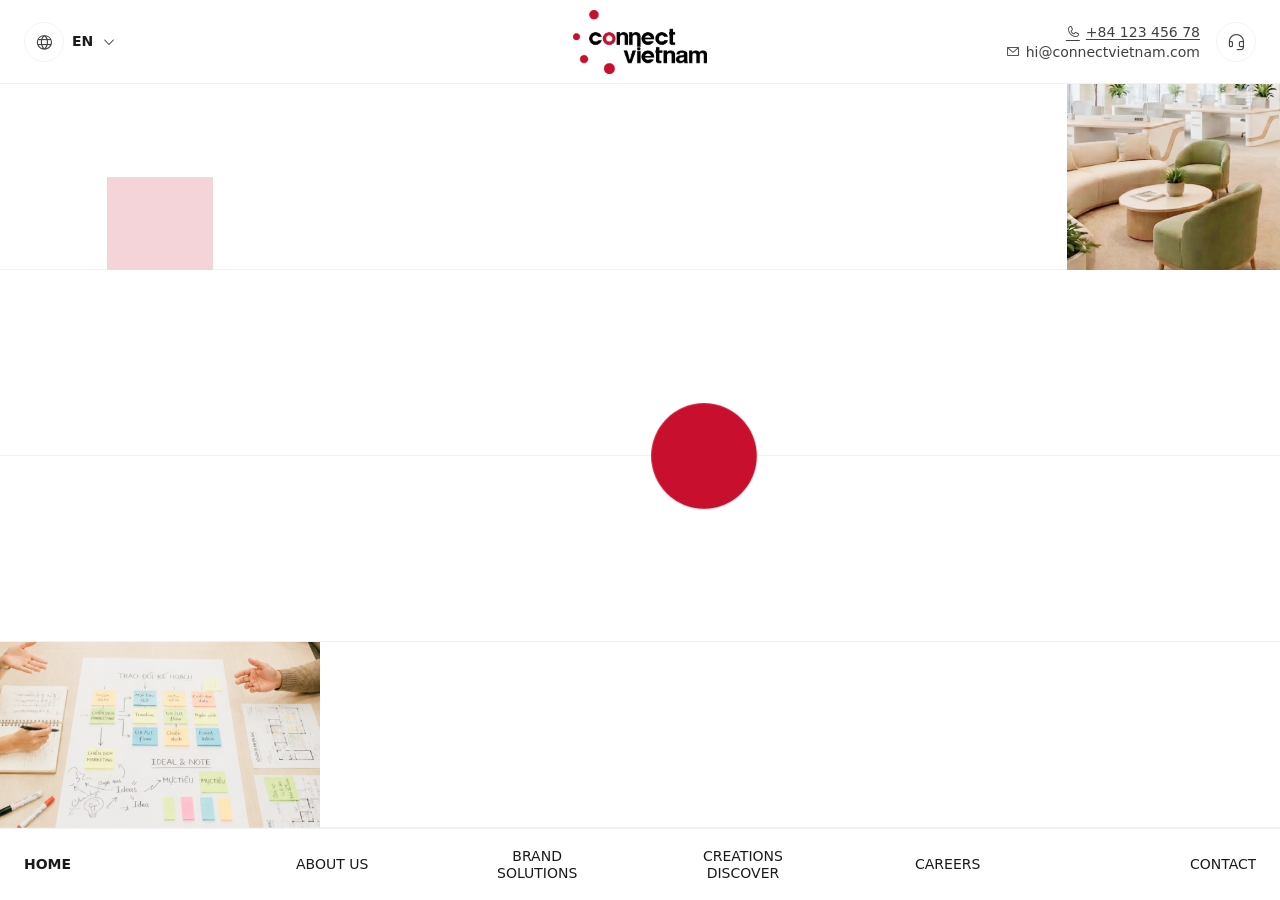
==== commit b34e59ea: "Add careers application flow, brand network visuals, and page polish - Careers: apply-now modal with" ====
--- a/index.html
+++ b/index.html
@@ -9,9 +9,10 @@
     <link rel="stylesheet" href="./assets/vendor/overlayscrollbars/overlayscrollbars.min.css" />
     <link rel="stylesheet" href="./assets/vendor/swiper/swiper-bundle.min.css" />
     <link rel="stylesheet" href="./assets/css/styles.css" />
+    <link rel="stylesheet" href="./assets/css/frontpage.css" />
   </head>
 
-  <body class="page-home is-page-loading">
+  <body class="page-frontpage is-page-loading">
     <!-- BEGIN Site -->
     <div class="site">
       <!-- BEGIN Site Header -->
@@ -49,295 +50,297 @@
 
       <!-- BEGIN Site Main -->
       <main class="site-main" id="siteMain">
-        <section class="home-stage" aria-label="Connect Vietnam introduction">
-          <div class="home-grid grid-background--rows-4">
-            <!-- BEGIN Home Grid Screen 1 -->
-            <div class="grid-item grid-item--stretch screen-1 col-9 row-1 span-1" aria-hidden="true">
-              <div class="red-block"></div>
-            </div>
-            <div class="grid-item grid-item--stretch screen-1 col-1 row-3 row-span-4 span-1" aria-hidden="true">
-              <div class="red-block"></div>
-            </div>
-            <div class="grid-item grid-item--stretch screen-1 col-11 row-7 row-span-2 span-3" aria-hidden="true">
-              <div class="red-block"></div>
-            </div>
-
-            <!-- <div class="grid-item grid-item--stretch screen-1 col-1 row-7 row-span-2 span-10 hover-slideshow" role="button" tabindex="0" aria-label="Preview impacts" data-hover-slideshow data-slideshow-interval="1000">
-              <div class="hover-slideshow__slides">
-                <img class="hover-slideshow__image is-active" src="./assets/img/project-cbr.jpg" alt="" />
-                <img class="hover-slideshow__image" src="./assets/img/project-navro.jpg" alt="" />
-                <img class="hover-slideshow__image" src="./assets/img/culture-creative-discussion.jpg" alt="" />
-                <img class="hover-slideshow__image" src="./assets/img/service-market-research.jpg" alt="" />
-              </div>
-              <div class="hover-slideshow__veil"></div>
-            </div> -->
-
-            <div class="grid-item screen-1 col-3 row-2 span-6">
-              <p class="h3 text-black text-uppercase text-medium text-flat">Make Real</p>
-            </div>
-
-            <div class="grid-item screen-1 col-3 row-3 row-span-2 span-6">
-              <h1 class="text-black text-uppercase text-bold text-flat">Impacts</h1>
-            </div>
-
-            <div class="grid-item screen-1 col-5 row-5 row-span-2 span-8">
-              <p class="text-inline-statement h2 scroll-parallax text-black text-uppercase text-normal text-flat">
-                We <strong class="text-primary text-normal">Create</strong> <strong class="text-primary text-normal">Challenge</strong> <strong class="text-primary text-normal">Connect</strong>
+        <section class="frontpage-stage" aria-label="Connect Vietnam introduction">
+          <div class="frontpage-grid grid-background--rows-4">
+
+            <!-- Orb — spans all screens via absolute positioning -->
+            <div class="fp-orb-container" aria-hidden="true">
+              <div class="fp-orb"></div>
+            </div>
+
+            <!-- Screen 1 -->
+
+            <div class="grid-item grid-item--stretch screen-1 col-2 row-2 row-span-1 span-1 fp-accent-block" aria-hidden="true"></div>
+
+            <div class="grid-item grid-item--stretch screen-1 col-11 row-1 row-span-2 span-2" aria-hidden="true">
+              <img class="fp-photo" src="./assets/img/s1-building.jpg" alt="" />
+            </div>
+
+            <div class="grid-item screen-1 col-2 row-4 row-span-2 span-4 text-center">
+              <h1 class="text-black text-uppercase text-bold text-flat">Make Real <br />Impacts</h1>
+            </div>
+
+            <div class="grid-item screen-1 col-7 row-3 row-span-4 span-2">
+              <p class="fp-center-group text-white text-uppercase text-flat">
+                <span class="fp-we">We</span>
+                <span>Create</span>
+                <span>Challenge</span>
+                <span>Connect</span>
               </p>
-              <p class="h3 scroll-parallax text-black text-uppercase text-normal text-flat">to accelerate your Growth</p>
-            </div>
-            <!-- END Home Grid Screen 1 -->
-
-            <!-- BEGIN Home Grid Screen 2 -->
-            <div class="grid-item grid-item--stretch screen-2 col-8 row-8 span-4" aria-hidden="true">
-              <div class="red-block"></div>
-            </div>
-            <div class="grid-item screen-2 col-1 row-3 row-span-2 span-3">
-              <p class="h4 text-muted text-uppercase text-flat text-bold letter-spaceing-wide">
-                Everything Start<br />
-                with a .
+            </div>
+
+            <div class="grid-item screen-1 col-8 row-4 row-span-2 span-5 text-center">
+              <p class="fp-kicker">To accelerate your</p>
+              <h1 class="text-black text-uppercase text-bold text-flat">Gr<span class="text-primary">o</span>wth</h1>
+            </div>
+
+            <div class="grid-item grid-item--stretch screen-1 col-1 row-7 row-span-2 span-3" aria-hidden="true">
+              <img class="fp-photo" src="./assets/img/s1-group-office.jpg" alt="" />
+            </div>
+
+            <div class="grid-item screen-1 col-11 row-7 row-span-2 span-2">
+              <button class="fp-scroll-btn" type="button" aria-label="Scroll to next section" data-fp-scroll-next>
+                <span>Scroll</span>
+                <svg width="16" height="16" viewBox="0 0 16 16" fill="none" aria-hidden="true">
+                  <path d="M3 8h10M9 4l4 4-4 4" stroke="currentColor" stroke-width="1.5" stroke-linecap="round" stroke-linejoin="round"/>
+                </svg>
+              </button>
+            </div>
+
+            <!-- Screen 2 -->
+
+            <!-- Heading -->
+            <div class="grid-item screen-2 col-2 row-1 row-span-2 span-6">
+              <h3 class="fp-s2-heading text-black text-uppercase text-bold text-flat">
+                Everything Starts<br>With A <span class="fp-s2-dot" aria-hidden="true"></span>
+              </h3>
+            </div>
+
+            <!-- Tagline -->
+            <div class="grid-item screen-2 col-8 row-1 row-span-2 span-4">
+              <p class="fp-s2-tagline">We connect the dots and<br> convert strategy to prosperity</p>
+            </div>
+
+            <!-- Services grid: col-2 span-10, row-3 row-span-4, inner 3-col × 2-row -->
+            <div class="grid-item grid-item--stretch screen-2 col-2 row-3 row-span-4 span-10 fp-services-grid" data-fp-cards>
+
+              <div class="fp-service-card">
+                <i class="ph ph-chart-line-up fp-service-icon" aria-hidden="true"></i>
+                <h4 class="fp-service-title text-uppercase">Market Research &amp;<br>Entry Strategy</h4>
+                <p class="fp-service-desc">Decode insights &amp; market trends to shape winning strategies</p>
+              </div>
+
+              <div class="fp-service-card">
+                <i class="ph ph-megaphone-simple fp-service-icon" aria-hidden="true"></i>
+                <h4 class="fp-service-title text-uppercase">Brand Building &amp;<br>Public Relations</h4>
+                <p class="fp-service-desc">Build brands and spark meaningful engagement</p>
+              </div>
+
+              <div class="fp-service-card">
+                <i class="ph ph-globe fp-service-icon" aria-hidden="true"></i>
+                <h4 class="fp-service-title text-uppercase">Product Marketing &amp;<br>Localization</h4>
+                <p class="fp-service-desc">Refine your product stories for the target market</p>
+              </div>
+
+              <div class="fp-service-card">
+                <i class="ph ph-briefcase fp-service-icon" aria-hidden="true"></i>
+                <h4 class="fp-service-title text-uppercase">Market Access &amp;<br>Partnership</h4>
+                <p class="fp-service-desc">Unlock opportunities and build meaningful partnerships</p>
+              </div>
+
+              <div class="fp-service-card">
+                <i class="ph ph-bank fp-service-icon" aria-hidden="true"></i>
+                <h4 class="fp-service-title text-uppercase">Government &amp;<br>Institutional Relations</h4>
+                <p class="fp-service-desc">Establish key relationships</p>
+              </div>
+
+              <div class="fp-service-card">
+                <i class="ph ph-binoculars fp-service-icon" aria-hidden="true"></i>
+                <h4 class="fp-service-title text-uppercase">Ongoing Market<br>Intelligence &amp; Support</h4>
+                <p class="fp-service-desc">Ensure your long-term presence and growth</p>
+              </div>
+
+            </div>
+
+            <!-- Scroll button -->
+            <div class="grid-item screen-2 col-11 row-7 row-span-2 span-2">
+              <button class="fp-scroll-btn" type="button" aria-label="Scroll to next section" data-fp-scroll-next>
+                <span>Scroll</span>
+                <svg width="16" height="16" viewBox="0 0 16 16" fill="none" aria-hidden="true">
+                  <path d="M3 8h10M9 4l4 4-4 4" stroke="currentColor" stroke-width="1.5" stroke-linecap="round" stroke-linejoin="round"/>
+                </svg>
+              </button>
+            </div>
+
+            <!-- Screen 3 -->
+
+            <!-- "FROM • TO STORY" kicker -->
+            <div class="grid-item screen-3 col-2 row-1 row-span-2 span-5">
+              <p class="fp-kicker fp-s3-kicker text-uppercase text-bold">
+                From <span class="fp-s2-dot" aria-hidden="true"></span> To Stories
               </p>
             </div>
-            <div class="grid-item screen-2 col-3 row-5 row-span-2 span-6">
-              <p class="h3 scroll-parallax text-black text-uppercase text-normal text-flat">We connect the dots & convertstrategy to prosperity</p>
-            </div>
-
-            <div class="grid-item screen-2 col-8 row-8  span-4" style="z-index: 20">
-              <div class="text-center">
-                <a class="stroke-link stroke-link--light h4 text-uppercase text-normal" href="./brand-solutions.html">
-                  <span class="stroke-link__label">Solutions</span>
-                  <svg class="stroke-link__stroke" viewBox="0 0 220 80" aria-hidden="true">
-                    <path pathLength="1" d="M 18 27 C 2 40 10 59 52 64 C 110 70 184 54 203 21" />
-                  </svg>
-                </a>
-              </div>
-            </div>
-
-            <div class="grid-item grid-item--stretch screen-2 col-5 row-1 row-span-4 span-4">
-              <div class="service-slot">
-                <article class="service-card service-card--vector service-card--full">
-                  <div class="service-card__media">
-                    <img class="service-card__image service-card__image--vector" src="./assets/img/service-market-research-minimal.svg" alt="Minimal upward trend illustration" />
+
+
+            <!-- Hero heading -->
+            <div class="grid-item screen-3 col-2 row-3 row-span-4 span-6" style="z-index: 209;">
+              <p class="fp-kicker">We transform tiny dots into</p>
+              <h1 class="fp-s3-hero text-uppercase text-bold text-flat">Powerful<br>Impacts</h1>
+            </div>
+
+            <!-- Scroll button -->
+            <div class="grid-item screen-3 col-5 row-7 row-span-2 span-3">
+              <button class="fp-scroll-btn" type="button" aria-label="Scroll to next section" data-fp-scroll-next>
+                <span>Scroll</span>
+                <svg width="16" height="16" viewBox="0 0 16 16" fill="none" aria-hidden="true">
+                  <path d="M3 8h10M9 4l4 4-4 4" stroke="currentColor" stroke-width="1.5" stroke-linecap="round" stroke-linejoin="round"/>
+                </svg>
+              </button>
+            </div>
+
+            <!-- Project card 1 -->
+            <div class="grid-item grid-item--stretch screen-3 col-7 row-1 row-span-8 span-6">
+              <div class="fp-project-card">
+                <img class="fp-project-img" src="./assets/img/project-navro.jpg" alt="" />
+                <div class="fp-project-info">
+                  <p class="fp-project-label">01. Case Study</p>
+                  <h3 class="fp-project-title text-uppercase">Navro Market Debut</h3>
+                  <hr class="fp-project-divider" />
+                  <p class="fp-project-desc">A clean launch story for a new market entrant, built around visibility, trust, and local relevance.</p>
+                </div>
+              </div>
+            </div>
+
+            <!-- Screen 4 -->
+
+            <!-- Project card 2: CBR Story Grid (top half) -->
+            <div class="grid-item grid-item--stretch screen-4 col-1 row-1 row-span-4 span-5">
+              <div class="fp-project-card">
+                <img class="fp-project-img" src="./assets/img/project-cbr.png" alt="" />
+                <div class="fp-project-info">
+                  <p class="fp-project-label">02. Case Study</p>
+                  <h3 class="fp-project-title text-uppercase">CBR Story Grid</h3>
+                </div>
+              </div>
+            </div>
+
+            <!-- Project card 3: Culture Pop-up Lab (bottom half) -->
+            <div class="grid-item grid-item--stretch screen-4 col-1 row-5 row-span-4 span-5">
+              <div class="fp-project-card">
+                <img class="fp-project-img" src="./assets/img/project-culture.jpg" alt="" />
+                <div class="fp-project-info">
+                  <p class="fp-project-label">03. Case Study</p>
+                  <h3 class="fp-project-title text-uppercase">Culture Pop-up Lab</h3>
+                </div>
+              </div>
+            </div>
+
+            <!-- Kicker -->
+            <div class="grid-item screen-4 col-7 row-1 row-span-2 span-6">
+              <p class="fp-kicker fp-s4-kicker text-uppercase text-bold">
+                Behind The <span class="fp-s2-dot" aria-hidden="true"></span>
+              </p>
+            </div>
+
+            <!-- Hero: WE ARE / CONNECT VIETNAM -->
+            <div class="grid-item screen-4 col-7 row-3 row-span-3 span-6">
+              <p class="fp-s4-we-are h3 text-uppercase text-bold">We Are</p>
+              <h2 class="fp-s4-hero h1 text-uppercase text-bold text-flat">Connect<br>Vietnam</h2>
+            </div>
+
+            <!-- Tagline -->
+            <div class="grid-item screen-4 col-7 row-6 row-span-2 span-5">
+              <p class="fp-s4-tagline h4 text-uppercase">We challenge limits, elevate visions &amp; spark opportunities</p>
+            </div>
+
+            <!-- Scroll button -->
+            <div class="grid-item screen-4 col-11 row-7 row-span-2 span-2">
+              <button class="fp-scroll-btn" type="button" aria-label="Scroll to next section" data-fp-scroll-next>
+                <span>Scroll</span>
+                <svg width="16" height="16" viewBox="0 0 16 16" fill="none" aria-hidden="true">
+                  <path d="M3 8h10M9 4l4 4-4 4" stroke="currentColor" stroke-width="1.5" stroke-linecap="round" stroke-linejoin="round"/>
+                </svg>
+              </button>
+            </div>
+
+            <!-- Screen 5 -->
+
+            <!-- Left: full-height office photo -->
+            <div class="grid-item grid-item--stretch screen-5 col-1 row-1 row-span-8 span-6">
+              <img class="fp-photo" src="./assets/img/office-reception.png" alt="" />
+              <div class="fp-s5-bottom">
+                <div class="fp-s5-stats">
+                  <div class="fp-s5-stat">
+                    <strong class="h2 text-bold fp-s5-count" data-count="10">10+</strong>
+                    <span class="fp-s5-stat-label text-uppercase">Year in Market</span>
                   </div>
-                  <span class="service-card__number" aria-hidden="true">01</span>
-                  <h3 class="service-card__title text-black text-uppercase text-bold text-flat">Market research &amp; Entry Strategy</h3>
-                </article>
-              </div>
-            </div>
-
-            <div class="grid-item grid-item--stretch screen-2 col-11 row-1 row-span-4 span-3">
-              <div class="service-slot">
-                <article class="service-card service-card--vector">
-                  <div class="service-card__media">
-                    <img class="service-card__image service-card__image--vector" src="./assets/img/service-public-relations-minimal.svg" alt="Minimal megaphone illustration" />
+                  <div class="fp-s5-stat">
+                    <strong class="h2 text-bold fp-s5-count" data-count="35">35+</strong>
+                    <span class="fp-s5-stat-label text-uppercase">Brand Launched</span>
                   </div>
-                  <span class="service-card__number" aria-hidden="true">02</span>
-                  <h3 class="service-card__title h4 text-black text-uppercase text-bold text-flat">Brand building &amp; Public relations</h3>
-                </article>
-              </div>
-            </div>
-            
-            <!-- END Home Grid Screen 2 -->
-
-            <!-- BEGIN Home Grid Screen 3 -->
-
-            <div class="grid-item grid-item--stretch screen-3 col-3 row-5 row-span-4 span-3">
-              
-              <div class="service-slot">
-                <article class="service-card service-card--vector">
-                  <div class="service-card__media">
-                    <img class="service-card__image service-card__image--vector" src="./assets/img/service-localization-minimal.svg" alt="Minimal globe illustration" />
+                  <div class="fp-s5-stat">
+                    <strong class="h2 text-bold fp-s5-count" data-count="23">23+</strong>
+                    <span class="fp-s5-stat-label text-uppercase">Members</span>
                   </div>
-                  <span class="service-card__number" aria-hidden="true">03</span>
-                  <h3 class="service-card__title h4 text-black text-uppercase text-bold text-flat">Product marketing &amp; Localization</h3>
-                </article>
-              </div>
-            </div>
-
-            <div class="grid-item grid-item--stretch screen-3 col-4 row-1 row-span-4 span-3">
-              <div class="service-slot">
-                <article class="service-card service-card--vector">
-                  <div class="service-card__media">
-                    <img class="service-card__image service-card__image--vector" src="./assets/img/service-market-access-minimal.svg" alt="Minimal partnership illustration" />
-                  </div>
-                  <span class="service-card__number" aria-hidden="true">04</span>
-                  <h3 class="service-card__title h4 text-black text-uppercase text-bold text-flat">Market access &amp; Partnership</h3>
-                </article>
-              </div>
-            </div>
-
-            <div class="grid-item grid-item--stretch screen-3 col-8 row-5 row-span-4 span-3">
-              <div class="service-slot">
-                <article class="service-card service-card--vector">
-                  <div class="service-card__media">
-                    <img class="service-card__image service-card__image--vector" src="./assets/img/service-government-relations-minimal.svg" alt="Minimal institution illustration" />
-                  </div>
-                  <span class="service-card__number" aria-hidden="true">05</span>
-                  <h3 class="service-card__title h4 text-black text-uppercase text-bold text-flat">Government &amp; Institutional relations</h3>
-                </article>
-              </div>
-            </div>
-
-            <div class="grid-item grid-item--stretch screen-3 col-9 row-1 row-span-4 span-3">
-              
-              <div class="service-slot">
-                <article class="service-card service-card--vector">
-                  <div class="service-card__media">
-                    <img class="service-card__image service-card__image--vector" src="./assets/img/service-market-intelligence-minimal.svg" alt="Minimal market intelligence illustration" />
-                  </div>
-                  <span class="service-card__number" aria-hidden="true">06</span>
-                  <h3 class="service-card__title h4 text-black text-uppercase text-bold text-flat">Ongoing market Intelligence &amp; support</h3>
-                </article>
-              </div>
-            </div>
-            
-
-            
-            <!-- END Home Grid Screen 3 -->
-
-            <!-- BEGIN Home Grid Screen 4 -->
-            <div class="grid-item screen-4 col-3 row-2 span-4">
-              <p class="h4 text-muted text-uppercase text-bold text-flat letter-spaceing-wide">From . to Story</p>
-            </div>
-
-            <div class="grid-item screen-4 col-3 row-3 row-span-4 span-4" style="z-index: 20">
-                <p class="h4 text-black text-uppercase text-normal text-flat">We transform tiny dots into</p>
-                <p class="h1 text-primary text-uppercase text-bold text-flat">Powerful<br />Impacts</p>
-            </div>
-
-            <div class="grid-item grid-item--stretch screen-4 col-1 row-1 span-1" aria-hidden="true" style="z-index: 10">
-              <div class="red-block"></div>
-            </div>
-
-            <div class="grid-item grid-item--stretch screen-4 col-3 row-8 span-6" aria-hidden="true" style="z-index: 10">
-              <div class="red-block"></div>
-            </div>
-
-            <div class="grid-item screen-4 col-3 row-8 span-6" style="z-index: 20">
-              <div class="text-center">
-                <a class="stroke-link stroke-link--light h4 text-uppercase text-normal" href="./creations-discover.html">
-                  <span class="stroke-link__label">Our Works</span>
-                  <svg class="stroke-link__stroke" viewBox="0 0 220 80" aria-hidden="true">
-                    <path pathLength="1" d="M 18 27 C 2 40 10 59 52 64 C 110 70 184 54 203 21" />
-                  </svg>
-                </a>
-              </div>
-            </div>
-
-            <div class="grid-item grid-item--stretch screen-4 col-8 row-1 row-span-4 span-5">
-              <div class="story-media story-media--top hover-slideshow" tabindex="0" aria-label="Preview featured work" data-hover-slideshow data-slideshow-interval="900">
-                <div class="hover-slideshow__slides">
-                  <img class="hover-slideshow__image is-active" src="./assets/img/project-navro.jpg" alt="" />
-                  <img class="hover-slideshow__image" src="./assets/img/culture-creative-discussion.jpg" alt="" />
-                  <img class="hover-slideshow__image" src="./assets/img/service-public-relations.jpg" alt="" />
-                </div>
-              </div>
-            </div>
-            <div class="grid-item grid-item--stretch screen-4 col-8 row-5 row-span-4 span-5">
-              <div class="story-media story-media--bottom hover-slideshow" tabindex="0" aria-label="Preview featured work" data-hover-slideshow data-slideshow-interval="900">
-                <div class="hover-slideshow__slides">
-                  <img class="hover-slideshow__image is-active" src="./assets/img/project-cbr.jpg" alt="" />
-                  <img class="hover-slideshow__image" src="./assets/img/service-market-research.jpg" alt="" />
-                  <img class="hover-slideshow__image" src="./assets/img/service-localization.jpg" alt="" />
-                </div>
-              </div>
-            </div>
-            <!-- END Home Grid Screen 4 -->
-
-            <!-- BEGIN Home Grid Screen 5 -->
-            <div class="grid-item grid-item--stretch screen-5 col-2 row-1 row-span-6 span-5" aria-hidden="true">
-              <div class="identity-media">
-                <img class="identity-media__image" src="./assets/img/culture-creative-discussion.jpg" alt="" />
-              </div>
-            </div>
-
-            <div class="grid-item grid-item--stretch screen-5 col-6 row-3 row-span-2 span-7" aria-hidden="true">
-              <div class="red-block"></div>
-            </div>
-
-            <div class="grid-item screen-5 col-8 row-2 span-4">
-              <p class="h4 text-muted text-bold text-uppercase text-flat letter-spaceing-wide">Behind the dot</p>
-            </div>
-
-            <div class="grid-item screen-5 col-8 row-3 row-span-2 span-5">
-              <h2 class="text-white text-uppercase text-bold text-flat">We are<br />Connect Vietnam</h2>
-            </div>
-            <div class="grid-item screen-5 col-8 row-5 row-span-2 span-4">
-              <p class="h3 text-black text-uppercase text-normal text-flat">
-                  We challenge <br /><strong class="text-primary text-normal">limits, elevate visions</strong> &amp; <strong class="text-primary text-normal">spark opportunities</strong>
-                </p>
-            </div>
-
-
-            <div class="grid-item grid-item--stretch screen-5 col-1 row-8 span-2" aria-hidden="true">
-              <div class="red-block"></div>
-            </div>
-
-            <div class="grid-item screen-5 col-4 row-8 span-5">
-              <p class="h4 text-black text-uppercase text-normal text-flat">Ready to make <strong>Real Impacts</strong></p>
-            </div>
-
-            <div class="grid-item screen-5 col-10 row-8 span-3 text-center">
-              <p class="text-center h4 text-black text-uppercase text-normal text-flat">
-                <a class="stroke-link stroke-link--dark" href="./contact.html">
-                  <span class="stroke-link__label">Connect</span>
-                  <svg class="stroke-link__stroke" viewBox="0 0 180 80" aria-hidden="true">
-                    <path pathLength="1" d="M 16 27 C 2 39 8 58 43 63 C 88 69 148 54 166 22" />
-                  </svg>
-                </a>
-              </p> 
-            </div>
-            <!-- END Home Grid Screen 5 -->
+                </div>
+              </div>
+            </div>
+
+            <!-- Right: heading + CTA -->
+            <div class="grid-item screen-5 col-7 row-3 row-span-5 span-6 fp-s5-right">
+              <p class="fp-s5-sub h3 text-bold text-uppercase">Ready to Make</p>
+              <h2 class="fp-s5-hero text-bold text-uppercase text-flat">Real Impacts?</h2>
+              <a class="fp-s5-cta  text-bold text-uppercase" href="./contact.html">
+                Connect
+                <svg width="16" height="16" viewBox="0 0 16 16" fill="none" aria-hidden="true">
+                  <path d="M3 8h10M9 4l4 4-4 4" stroke="currentColor" stroke-width="1.5" stroke-linecap="round" stroke-linejoin="round"/>
+                </svg>
+              </a>
+            </div>
+
           </div>
         </section>
 
-        <!-- BEGIN Home Mobile -->
-        <div class="home-mobile" aria-label="Connect Vietnam introduction">
-          <section class="home-mobile__hero">
-            <p class="home-mobile__kicker home-mobile__section-sub-title">Make Real</p>
-            <h1 class="home-mobile__hero-title">Impacts</h1>
-            <p class="home-mobile__section-content">We <strong class="text-primary">Create</strong> <strong class="text-primary">Challenge</strong> <strong class="text-primary">Connect</strong> to accelerate your growth</p>
+        <!-- BEGIN Frontpage Mobile (≤767px) -->
+        <div class="fp-mobile" aria-label="Connect Vietnam introduction">
+
+          <!-- Hero -->
+          <section class="fp-mobile__hero">
+            <p class="fp-mobile__kicker">Make Real</p>
+            <h1 class="fp-mobile__hero-title">Impacts</h1>
+            <p class="fp-mobile__hero-sub">to accelerate your <strong>Growth</strong></p>
+            <p class="fp-mobile__hero-tagline text-uppercase">We <strong>Create</strong> <strong>Challenge</strong> <strong>Connect</strong></p>
           </section>
 
-          <section class="home-mobile__section home-mobile__services">
-            <header class="home-mobile__heading">
-              <p class="home-mobile__kicker home-mobile__section-sub-title">Everything starts<br/>with a .</p>
-              <p class="home-mobile__section-title">We connect the dots and convert strategy to prosperity.</p>
+          <!-- Services -->
+          <section class="fp-mobile__section fp-mobile__services">
+            <header class="fp-mobile__heading">
+              <p class="fp-mobile__kicker">Everything starts with a <span class="fp-s2-dot" aria-hidden="true"></span></p>
+              <p class="fp-mobile__section-title">We connect the dots and convert strategy to prosperity.</p>
             </header>
-
-            <div class="home-mobile__service-list">
-              <article class="home-mobile__service-card">
-                <span>01</span>
-                <img src="./assets/img/service-market-research-minimal.svg" alt="" />
-                <h3>Market research &amp; Entry Strategy</h3>
-              </article>
-              <article class="home-mobile__service-card">
-                <span>02</span>
-                <img src="./assets/img/service-public-relations-minimal.svg" alt="" />
-                <h3>Brand building &amp; Public relations</h3>
-              </article>
-              <article class="home-mobile__service-card">
-                <span>03</span>
-                <img src="./assets/img/service-localization-minimal.svg" alt="" />
-                <h3>Product marketing &amp; Localization</h3>
-              </article>
-              <article class="home-mobile__service-card">
-                <span>04</span>
-                <img src="./assets/img/service-market-access-minimal.svg" alt="" />
-                <h3>Market access &amp; Partnership</h3>
-              </article>
-              <article class="home-mobile__service-card">
-                <span>05</span>
-                <img src="./assets/img/service-government-relations-minimal.svg" alt="" />
-                <h3>Government &amp; Institutional relations</h3>
-              </article>
-              <article class="home-mobile__service-card">
-                <span>06</span>
-                <img src="./assets/img/service-market-intelligence-minimal.svg" alt="" />
-                <h3>Ongoing market Intelligence &amp; support</h3>
-              </article>
-            </div>
-            <div class="home-mobile__cta">
+            <div class="fp-mobile__service-list">
+              <article class="fp-mobile__service-card">
+                <span class="fp-mobile__service-num">01</span>
+                <i class="ph ph-chart-line-up fp-mobile__service-icon" aria-hidden="true"></i>
+                <h3>Market Research &amp; Entry Strategy</h3>
+              </article>
+              <article class="fp-mobile__service-card">
+                <span class="fp-mobile__service-num">02</span>
+                <i class="ph ph-megaphone-simple fp-mobile__service-icon" aria-hidden="true"></i>
+                <h3>Brand Building &amp; Public Relations</h3>
+              </article>
+              <article class="fp-mobile__service-card">
+                <span class="fp-mobile__service-num">03</span>
+                <i class="ph ph-globe fp-mobile__service-icon" aria-hidden="true"></i>
+                <h3>Product Marketing &amp; Localization</h3>
+              </article>
+              <article class="fp-mobile__service-card">
+                <span class="fp-mobile__service-num">04</span>
+                <i class="ph ph-briefcase fp-mobile__service-icon" aria-hidden="true"></i>
+                <h3>Market Access &amp; Partnership</h3>
+              </article>
+              <article class="fp-mobile__service-card">
+                <span class="fp-mobile__service-num">05</span>
+                <i class="ph ph-bank fp-mobile__service-icon" aria-hidden="true"></i>
+                <h3>Government &amp; Institutional Relations</h3>
+              </article>
+              <article class="fp-mobile__service-card">
+                <span class="fp-mobile__service-num">06</span>
+                <i class="ph ph-binoculars fp-mobile__service-icon" aria-hidden="true"></i>
+                <h3>Ongoing Market Intelligence &amp; Support</h3>
+              </article>
+            </div>
+            <div class="fp-mobile__cta">
               <a class="stroke-link stroke-link--dark text-uppercase text-normal" href="./brand-solutions.html">
                 <span class="stroke-link__label">Solutions</span>
                 <svg class="stroke-link__stroke" viewBox="0 0 220 80" aria-hidden="true">
@@ -347,17 +350,29 @@
             </div>
           </section>
 
-          <section class="home-mobile__section home-mobile__work">
-            <header class="home-mobile__heading">
-              <p class="home-mobile__kicker home-mobile__section-sub-title">From . to Story</p>
-              <p class="home-mobile__lead home-mobile__section-title">We transform tiny dots into <strong class="text-primary text-uppercase">Powerful Impacts</strong></p>
-
+          <!-- From Dots to Story -->
+          <section class="fp-mobile__section fp-mobile__work">
+            <header class="fp-mobile__heading">
+              <p class="fp-mobile__kicker">From <span class="fp-s2-dot" aria-hidden="true"></span> To Stories</p>
+              <p class="fp-mobile__lead fp-mobile__section-title">We transform tiny dots into <strong class="text-primary text-uppercase">Powerful Impacts</strong></p>
             </header>
-            <div class="home-mobile__work-images">
-              <img src="./assets/img/project-navro.jpg" alt="" />
-              <img src="./assets/img/project-cbr.jpg" alt="" />
-            </div>
-            <div class="home-mobile__cta">
+            <div class="fp-mobile__work-images">
+              <div class="fp-mobile__work-card">
+                <img src="./assets/img/project-navro.jpg" alt="" />
+                <div class="fp-mobile__work-label">
+                  <span>01. Case Study</span>
+                  <strong>Navro Market Debut</strong>
+                </div>
+              </div>
+              <div class="fp-mobile__work-card">
+                <img src="./assets/img/project-cbr.png" alt="" />
+                <div class="fp-mobile__work-label">
+                  <span>02. Case Study</span>
+                  <strong>CBR Story Grid</strong>
+                </div>
+              </div>
+            </div>
+            <div class="fp-mobile__cta">
               <a class="stroke-link stroke-link--dark text-uppercase text-normal" href="./creations-discover.html">
                 <span class="stroke-link__label">Our Works</span>
                 <svg class="stroke-link__stroke" viewBox="0 0 220 80" aria-hidden="true">
@@ -367,25 +382,37 @@
             </div>
           </section>
 
-          <section class="home-mobile__about">
-            <img class="home-mobile__about-image" src="./assets/img/culture-creative-discussion.jpg" alt="" />
-            <div class="home-mobile__about-copy">
-              <p class="home-mobile__kicker home-mobile__section-sub-title">Behind the dot</p>
-              <h2 class="home-mobile__section-title">We are Connect Vietnam</h2>
-              <p class="home-mobile__section-content">We challenge <strong>limits, elevate visions</strong> &amp; <strong>spark opportunities</strong></p>
-            </div>
-            <div class="home-mobile__about-footer">
-              <p class="home-mobile__section-content text-center">Ready to make <strong>Real Impacts</strong></p>
-              <a class="stroke-link stroke-link--dark text-uppercase text-normal" href="./contact.html">
-                <span class="stroke-link__label">Connect</span>
-                <svg class="stroke-link__stroke" viewBox="0 0 180 80" aria-hidden="true">
-                  <path pathLength="1" d="M 18 27 C 2 40 10 59 52 64 C 110 70 158 54 168 21" />
+          <!-- We Are Connect Vietnam -->
+          <section class="fp-mobile__about">
+            <img class="fp-mobile__about-image" src="./assets/img/office-reception.png" alt="" />
+            <div class="fp-mobile__about-copy">
+              <p class="fp-mobile__kicker">Behind The <span class="fp-s2-dot" aria-hidden="true"></span></p>
+              <h2 class="fp-mobile__about-title">We Are Connect Vietnam</h2>
+              <p class="fp-mobile__about-desc">We challenge limits, elevate visions &amp; spark opportunities</p>
+            </div>
+            <div class="fp-mobile__about-footer">
+              <div class="fp-mobile__stats">
+                <div class="fp-mobile__stat">
+                  <strong class="fp-mobile__stat-num">10+</strong>
+                  <span class="fp-mobile__stat-label text-uppercase">Year in Market</span>
+                </div>
+                <div class="fp-mobile__stat">
+                  <strong class="fp-mobile__stat-num">35+</strong>
+                  <span class="fp-mobile__stat-label text-uppercase">Brand Launched</span>
+                </div>
+              </div>
+              <p class="fp-mobile__about-cta-text">Ready to make <strong>Real Impacts?</strong></p>
+              <a class="fp-mobile__btn text-uppercase" href="./contact.html">
+                Connect
+                <svg width="14" height="14" viewBox="0 0 16 16" fill="none" aria-hidden="true">
+                  <path d="M3 8h10M9 4l4 4-4 4" stroke="currentColor" stroke-width="1.5" stroke-linecap="round" stroke-linejoin="round"/>
                 </svg>
               </a>
             </div>
           </section>
+
         </div>
-        <!-- END Home Mobile -->
+        <!-- END Frontpage Mobile -->
       </main>
       <!-- END Site Main -->
 
@@ -429,6 +456,6 @@
     <script src="./assets/vendor/swiper/swiper-bundle.min.js"></script>
     <script src="./assets/vendor/lenis/lenis.min.js"></script>
     <script src="./assets/js/main.js"></script>
-    <script src="./assets/js/page-home.js"></script>
+    <script src="./assets/js/page-frontpage.js"></script>
   </body>
 </html>
--- a/assets/css/styles.css
+++ b/assets/css/styles.css
@@ -18,8 +18,8 @@
   --color-primary: #c8102e;
   --color-primary-bright: #e21b3c;
   --color-text: #1a1a1a;
-  --color-text-muted: rgba(0, 0, 0, 0.25);
-  --color-text-meta: rgba(0, 0, 0, 0.5);
+  --color-text-muted: rgba(0, 0, 0, 0.5);
+  --color-text-meta: rgba(0, 0, 0, 0.75);
   --color-nav-bg: rgba(255, 255, 255, 0.75);
   --color-black: var(--color-text);
   --color-muted: var(--color-text-meta);
@@ -1031,8 +1031,6 @@
   --stroke-link-color: var(--color-primary);
   position: relative;
   display: inline-flex;
-  min-width: 220px;
-  min-height: 80px;
   align-items: center;
   justify-content: center;
   color: var(--stroke-link-color);
@@ -1046,7 +1044,6 @@
 
 .stroke-link--dark {
   --stroke-link-color: var(--color-primary);
-  min-width: 170px;
   color: var(--color-black);
 }
 
@@ -1057,23 +1054,27 @@
 }
 
 .stroke-link__stroke {
+  display: none;
+}
+
+.stroke-link__label::after {
   position: absolute;
-  inset: 0;
-  z-index: -1;
+  top: 100%;
+  left: 0;
   width: 100%;
-  height: 100%;
-  overflow: visible;
-  fill: none;
+  height: 1px;
+  background: currentColor;
+  content: "";
+  transform: scaleX(0);
+  transform-origin: 100% 50%;
+  transition: transform 0.3s ease;
   pointer-events: none;
 }
 
-.stroke-link__stroke path {
-  stroke: var(--stroke-link-color);
-  stroke-width: 3;
-  stroke-linecap: round;
-  stroke-dasharray: 1;
-  stroke-dashoffset: 1;
-  animation: connect-stroke-draw 2.2s cubic-bezier(0.65, 0, 0.35, 1) infinite;
+.stroke-link:hover .stroke-link__label::after,
+.stroke-link:focus-visible .stroke-link__label::after {
+  transform: scaleX(1);
+  transform-origin: 0% 50%;
 }
 
 .stroke-link:focus-visible {
@@ -1081,20 +1082,30 @@
   outline-offset: 5px;
 }
 
-@keyframes connect-stroke-draw {
-  0%,
-  12% {
-    stroke-dashoffset: 1;
-  }
-
-  62%,
-  82% {
-    stroke-dashoffset: 0;
-  }
-
-  100% {
-    stroke-dashoffset: -1;
-  }
+.pill-cta {
+  --pill-cta-bg: var(--color-primary);
+  --pill-cta-color: var(--color-white);
+  display: inline-flex;
+  align-items: center;
+  gap: 0.75em;
+  padding: 0.65em 1.5em;
+  border: 0;
+  border-radius: 100px;
+  background: var(--pill-cta-bg);
+  color: var(--pill-cta-color);
+  cursor: pointer;
+  text-decoration: none;
+  transition: opacity 0.25s ease;
+}
+
+.pill-cta:hover,
+.pill-cta:focus-visible {
+  opacity: 0.85;
+}
+
+.pill-cta__icon {
+  display: inline-flex;
+  flex-shrink: 0;
 }
 
 /* Site Footer and Navigation
@@ -1178,11 +1189,6 @@
     color: var(--color-primary);
   }
 
-  .stroke-link:hover .stroke-link__stroke path,
-  .stroke-link:focus-visible .stroke-link__stroke path {
-    animation-duration: 1.15s;
-  }
-
   .identity-media:hover .identity-media__image {
     filter: grayscale(0%);
     transform: scale(1.05);
@@ -1231,9 +1237,8 @@
     transition: none;
   }
 
-  .stroke-link__stroke path {
-    animation: none;
-    stroke-dashoffset: 0;
+  .stroke-link__label::after {
+    transition: none;
   }
 
   .nav-link,
@@ -1329,10 +1334,14 @@
   grid-column: 1 / -1;
   margin: 0;
   padding: 0 clamp(14px, 2vw, 32px);
-}
-
+  color: var(--color-text);
+  font-size: var(--text-sm);
+}
+
+.page-header__breadcrumb a,
 .page-header__breadcrumb span {
   margin: 0 2px;
+  color: var(--color-text-meta);
 }
 
 .page-content {
@@ -1408,11 +1417,11 @@
 }
 
 .about-label {
-  margin: 0;
+  margin: 0 0 0.5rem;
   color: var(--color-text-muted);
   font-family: var(--font-display);
   font-size: var(--text-sm);
-  font-weight: 500;
+  font-weight: 700;
   letter-spacing: 0.08em;
   line-height: 1.5;
   text-transform: uppercase;
@@ -1454,7 +1463,7 @@
   padding-top: 24px;
   border-top: 2px solid var(--color-primary);
   color: var(--color-muted);
-  font-size: var(--text-body);
+  font-size: calc(var(--text-body) * 1.25);
   line-height: var(--line-body-relaxed);
 }
 
@@ -1523,6 +1532,7 @@
   font-size: var(--text-body);
   font-weight: 700;
   text-transform: uppercase;
+  transition: padding-left 0.3s cubic-bezier(0.22, 1, 0.36, 1), color 0.25s ease;
 }
 
 .about-values li:first-child {
@@ -1532,6 +1542,11 @@
 .about-values i {
   color: var(--color-primary);
   font-size: var(--h4);
+  transition: transform 0.3s cubic-bezier(0.22, 1, 0.36, 1);
+}
+
+.about-values__initial {
+  color: var(--color-primary);
 }
 
 .about-mission__list {
@@ -1862,11 +1877,11 @@
 }
 
 .brand-label {
-  margin: 0;
+  margin: 0 0 0.5rem;
   color: var(--color-text-muted);
   font-family: var(--font-display);
   font-size: var(--text-sm);
-  font-weight: 500;
+  font-weight: 700;
   letter-spacing: 0.08em;
   line-height: 1.5;
   text-transform: uppercase;
@@ -1906,7 +1921,7 @@
   padding-top: 24px;
   border-top: 2px solid var(--color-primary);
   color: var(--color-muted);
-  font-size: var(--text-leading);
+  font-size: calc(var(--text-leading) * 1.25);
   line-height: var(--line-body-relaxed);
 }
 
@@ -2149,8 +2164,6 @@
   position: relative;
   min-height: 270px;
   padding: 24px;
-  border: 1px solid rgba(0, 0, 0, 0.12);
-  background: var(--color-white);
 }
 
 .brand-network-card__number {
@@ -2254,8 +2267,8 @@
 .brand-shift__number {
   align-self: flex-start;
   color: var(--color-text-meta);
-  font-family: var(--font-sans);
-  font-size: var(--text-sm);
+  font-size: var(--h4);
+  line-height: 1;
 }
 
 .brand-shift__back .brand-shift__number {
@@ -2375,10 +2388,10 @@
   min-height: 36px;
   align-items: center;
   padding: 0 16px;
-  border: 1px solid rgba(0, 0, 0, 0.15);
+  border: 1px solid var(--color-primary);
   border-radius: 999px;
   background: var(--color-white);
-  color: var(--color-text-meta);
+  color: var(--color-primary);
   font-size: var(--text-sm);
   transition: border-color 0.2s ease, color 0.2s ease;
 }
@@ -2389,7 +2402,7 @@
 
 .brand-network-stage {
   position: relative;
-  min-height: clamp(680px, 78vh, 820px);
+  min-height: clamp(720px, 82vh, 880px);
   margin-top: 24px;
   overflow: hidden;
 }
@@ -2408,24 +2421,39 @@
   animation-play-state: paused;
 }
 
+.brand-network-ring--outer-3 {
+  width: min(1040px, 104vw);
+  height: min(1040px, 104vw);
+  border: 1.5px solid rgba(0, 0, 0, 0.06);
+  animation-duration: 50s;
+}
+
+.brand-network-ring--outer-2 {
+  width: min(900px, 90vw);
+  height: min(900px, 90vw);
+  border: 1.5px dashed rgba(200, 16, 46, 0.14);
+  animation-direction: reverse;
+  animation-duration: 42s;
+}
+
 .brand-network-ring--outer {
   width: min(760px, 76vw);
   height: min(760px, 76vw);
-  border: 1px dashed rgba(200, 16, 46, 0.22);
+  border: 1.5px dashed rgba(200, 16, 46, 0.22);
   animation-duration: 34s;
 }
 
 .brand-network-ring--middle {
   width: min(620px, 62vw);
   height: min(620px, 62vw);
-  border: 1px solid rgba(0, 0, 0, 0.12);
+  border: 1.5px solid rgba(0, 0, 0, 0.12);
   animation-direction: reverse;
 }
 
 .brand-network-ring--inner {
   width: min(460px, 46vw);
   height: min(460px, 46vw);
-  border: 1px dashed rgba(226, 27, 60, 0.34);
+  border: 1.5px dashed rgba(226, 27, 60, 0.34);
   animation-duration: 18s;
 }
 
@@ -2440,7 +2468,7 @@
   left: 50%;
   z-index: 3;
   display: grid;
-  width: min(190px, 20vw);
+  width: min(240px, 20vw);
   min-width: 132px;
   aspect-ratio: 1;
   place-items: center;
@@ -2466,19 +2494,40 @@
   width: min(330px, calc(100vw - 48px));
   min-height: 0;
   padding: 18px 16px;
-  border: 1px solid var(--color-line);
-  border-radius: 6px;
-  background: rgba(255, 255, 255, 0.5);
+  border: 0;
+  border-radius: 0;
   text-align: center;
+  transform: translate(-50%, -50%);
+}
+
+.brand-network-card::before {
+  position: absolute;
+  top: 50%;
+  left: 50%;
+  z-index: -1;
+  width: 100%;
+  aspect-ratio: 1 / 1;
+  border-radius: 50%;
+  background: radial-gradient(circle, rgba(249, 243, 237, 1) 0%, rgba(249, 243, 237, 0) 75%);
+  content: "";
   transform: translate(-50%, -50%);
   backdrop-filter: blur(12px);
   -webkit-backdrop-filter: blur(12px);
-  transition: background 0.25s ease, box-shadow 0.25s ease;
+  transition: background 0.25s ease;
+  pointer-events: none;
 }
 
 .brand-network-card > i {
+  display: inline-flex;
+  width: 56px;
+  height: 56px;
+  align-items: center;
+  justify-content: center;
   margin: 0 0 8px;
-  font-size: var(--h3);
+  border-radius: 50%;
+  background: var(--color-white);
+  color: var(--color-primary);
+  font-size: var(--h4);
 }
 
 .brand-network-card h3 {
@@ -2519,14 +2568,8 @@
     filter: grayscale(0%) brightness(100%);
   }
 
-  .brand-service__tag:hover {
-    border-color: var(--color-primary);
-    color: var(--color-primary);
-  }
-
-  .brand-network-card:hover {
-    background: rgba(255, 255, 255, 0.94);
-    box-shadow: 0 12px 28px rgba(0, 0, 0, 0.08);
+  .brand-network-card:hover::before {
+    background: radial-gradient(circle, rgba(249, 243, 237, 0.98) 0%, rgba(249, 243, 237, 0) 100%);
   }
 }
 
@@ -2539,11 +2582,11 @@
 }
 
 .creations-label {
-  margin: 0;
+  margin: 0 0 0.5rem;
   color: var(--color-text-muted);
   font-family: var(--font-display);
   font-size: var(--text-sm);
-  font-weight: 500;
+  font-weight: 700;
   letter-spacing: 0.08em;
   line-height: 1.5;
   text-transform: uppercase;
@@ -2583,7 +2626,7 @@
   padding-top: 24px;
   border-top: 2px solid var(--color-primary);
   color: var(--color-muted);
-  font-size: var(--text-leading);
+  font-size: calc(var(--text-leading) * 1.125);
   line-height: var(--line-body-relaxed);
 }
 
@@ -2644,21 +2687,13 @@
 }
 
 .creations-project__info {
-  --desc-overlap: clamp(100px, 9.3vw, 134px);
   display: flex;
   flex-direction: column;
   position: relative;
   z-index: 1;
-  margin-top: calc(-1 * var(--desc-overlap));
 }
 
 .creations-project__desc {
-  display: flex;
-  min-height: var(--desc-overlap, 134px);
-  align-items: center;
-  padding: 24px;
-  border-bottom: 1px solid var(--color-line);
-  background: var(--bg-alt);
   color: var(--color-text-meta);
   font-size: var(--text-body);
   line-height: var(--line-body-relaxed);
@@ -2670,7 +2705,7 @@
   align-items: center;
   gap: 16px;
   padding: 16px 24px;
-  border-bottom: 1px solid var(--color-line);
+  border-top: 1px solid var(--color-line);
   background: var(--color-white);
   grid-template-columns: minmax(90px, 1fr) minmax(0, 3fr);
   text-transform: uppercase;
@@ -2713,13 +2748,14 @@
 .creations-project__cta {
   display: flex;
   width: 100%;
-  min-height: clamp(64px, 7vw, 104px);
+  min-height: clamp(64px, 5vw, 96px);
   align-items: center;
   justify-content: center;
-  padding: 0 24px;
+  padding: 0 16px;
   border: 0;
   background: var(--color-primary);
   cursor: pointer;
+  margin-top: auto;
 }
 
 .creations-project__media {
@@ -2937,11 +2973,11 @@
 }
 
 .careers-label {
-  margin: 0;
+  margin: 0 0 0.5rem;
   color: var(--color-text-muted);
   font-family: var(--font-display);
   font-size: var(--text-sm);
-  font-weight: 500;
+  font-weight: 700;
   letter-spacing: 0.08em;
   line-height: 1.5;
   text-transform: uppercase;
@@ -2981,7 +3017,7 @@
   padding-top: 24px;
   border-top: 2px solid var(--color-primary);
   color: var(--color-muted);
-  font-size: var(--text-leading);
+  font-size: calc(var(--text-leading) * 1.25);
   line-height: var(--line-body-relaxed);
 }
 
@@ -2995,6 +3031,17 @@
   border-top: 1px solid var(--color-line);
   border-bottom: 1px solid var(--color-line);
   background: var(--home-screen-color-2);
+}
+
+.careers-jobs__heading {
+  display: flex;
+  align-items: flex-end;
+  justify-content: space-between;
+  gap: 24px;
+}
+
+.careers-jobs__apply {
+  flex: none;
 }
 
 .careers-culture h2 {
@@ -3009,6 +3056,68 @@
   color: var(--color-muted);
   font-size: var(--text-body);
   line-height: var(--line-body-loose);
+}
+
+.culture-marquee {
+  width: 100vw;
+  margin: 56px 0 0 50%;
+  overflow: hidden;
+  transform: translate(-50%);
+  -webkit-mask-image: linear-gradient(90deg, transparent, #000 8%, #000 92%, transparent);
+  mask-image: linear-gradient(90deg, transparent, #000 8%, #000 92%, transparent);
+}
+
+.culture-marquee__track {
+  display: flex;
+  align-items: center;
+  width: max-content;
+  will-change: transform;
+  animation: cultureMarquee 34s linear infinite;
+}
+
+.culture-marquee:hover .culture-marquee__track {
+  animation-play-state: paused;
+}
+
+.culture-marquee__set {
+  display: flex;
+  align-items: center;
+  gap: 20px;
+  padding-right: 20px;
+}
+
+.culture-marquee__item {
+  width: var(--culture-item-w, 360px);
+  aspect-ratio: var(--culture-item-ratio, 4 / 3);
+  background: var(--bg-alt);
+  border-radius: 24px;
+  flex: none;
+  overflow: hidden;
+}
+
+.culture-marquee__item--wide    { --culture-item-w: 440px; --culture-item-ratio: 16 / 10; }
+.culture-marquee__item--portrait { --culture-item-w: 300px; --culture-item-ratio: 4 / 5; }
+.culture-marquee__item--square   { --culture-item-w: 340px; --culture-item-ratio: 1 / 1; }
+.culture-marquee__item--wide-sm  { --culture-item-w: 390px; --culture-item-ratio: 3 / 2; }
+.culture-marquee__item--portrait-sm { --culture-item-w: 280px; --culture-item-ratio: 5 / 6; }
+
+.culture-marquee__item img {
+  display: block;
+  width: 100%;
+  height: 100%;
+  object-fit: cover;
+}
+
+@keyframes cultureMarquee {
+  0%  { transform: translate(-50%); }
+  to  { transform: translate(0); }
+}
+
+@media (prefers-reduced-motion: reduce) {
+  .culture-marquee__track {
+    animation: none;
+    transform: translate(0);
+  }
 }
 
 .careers-job-grid {
@@ -3033,7 +3142,7 @@
   background: transparent;
   color: var(--color-text);
   cursor: pointer;
-  grid-template-columns: minmax(0, 1fr) minmax(0, 6fr) minmax(0, 2fr) auto;
+  grid-template-columns: minmax(0, 48px) minmax(0, 6fr) minmax(0, 2fr) auto;
   text-align: left;
 }
 
@@ -3260,12 +3369,197 @@
   text-underline-offset: 3px;
 }
 
+.careers-drawer__apply-btn {
+  margin-top: 16px;
+}
+
 body.is-careers-drawer-open {
   overflow: hidden;
 }
 
 body.is-careers-drawer-open .subpage-main [data-overlayscrollbars-viewport] {
   overflow: hidden !important;
+}
+
+.careers-apply-modal {
+  position: fixed;
+  z-index: 10002;
+  display: flex;
+  align-items: center;
+  justify-content: center;
+  inset: 0;
+  padding: 24px;
+  opacity: 0;
+  visibility: hidden;
+  pointer-events: none;
+  transition:
+    opacity 0.3s ease,
+    visibility 0.3s ease;
+}
+
+.careers-apply-modal.is-open {
+  opacity: 1;
+  visibility: visible;
+  pointer-events: auto;
+}
+
+.careers-apply-modal__overlay {
+  position: absolute;
+  border: 0;
+  background: rgba(0, 0, 0, 0.62);
+  cursor: pointer;
+  inset: 0;
+}
+
+.careers-apply-modal__box {
+  position: relative;
+  z-index: 1;
+  width: min(560px, 100%);
+  max-height: calc(100vh - 48px);
+  overflow-y: auto;
+  padding: clamp(28px, 4vw, 48px);
+  border-radius: 12px;
+  background: var(--color-white);
+  box-shadow: 0 24px 80px rgba(0, 0, 0, 0.28);
+  opacity: 0;
+  transform: translateY(28px) scale(0.98);
+  transition:
+    opacity 0.3s ease,
+    transform 0.35s ease;
+}
+
+.careers-apply-modal.is-open .careers-apply-modal__box {
+  opacity: 1;
+  transform: translateY(0) scale(1);
+}
+
+.careers-apply-modal__close {
+  position: absolute;
+  top: 16px;
+  right: 16px;
+  display: flex;
+  width: 38px;
+  height: 38px;
+  align-items: center;
+  justify-content: center;
+  border: 0;
+  border-radius: 50%;
+  background: var(--home-screen-color-2);
+  cursor: pointer;
+  font-size: var(--text-body);
+}
+
+.careers-apply-modal__box h2 {
+  margin: 12px 0 0;
+  padding-right: 32px;
+  text-transform: uppercase;
+}
+
+.careers-apply-modal__lead {
+  margin: 12px 0 0;
+  color: var(--color-muted);
+  font-size: var(--text-body);
+  line-height: var(--line-body-relaxed);
+}
+
+.apply-form {
+  display: flex;
+  flex-direction: column;
+  gap: 16px;
+  margin-top: 28px;
+}
+
+.apply-form__row {
+  display: grid;
+  gap: 16px;
+  grid-template-columns: 1fr 1fr;
+}
+
+.apply-form__field {
+  display: flex;
+  flex-direction: column;
+  gap: 6px;
+}
+
+.apply-form__label {
+  color: var(--color-muted);
+  font-size: var(--text-sm);
+  text-transform: uppercase;
+  letter-spacing: 0.04em;
+}
+
+.apply-form__input {
+  width: 100%;
+  padding: 12px 14px;
+  border: 1px solid var(--color-line);
+  background: var(--color-white);
+  color: var(--color-text);
+  font-size: var(--text-body);
+  transition: border-color 0.2s ease;
+}
+
+.apply-form__input:focus-visible {
+  border-color: var(--color-primary);
+  outline: none;
+}
+
+.apply-form__input--textarea {
+  resize: vertical;
+}
+
+.apply-form__upload {
+  display: flex;
+  align-items: center;
+  gap: 10px;
+  padding: 14px;
+  border: 1px dashed var(--color-line);
+  color: var(--color-muted);
+  cursor: pointer;
+  font-size: var(--text-sm);
+  transition: border-color 0.2s ease;
+}
+
+.apply-form__upload:hover,
+.apply-form__upload:focus-within {
+  border-color: var(--color-primary);
+}
+
+.apply-form__upload-input {
+  position: absolute;
+  width: 1px;
+  height: 1px;
+  overflow: hidden;
+  clip: rect(0, 0, 0, 0);
+}
+
+.apply-form__note {
+  margin: 0;
+  min-height: 1.2em;
+  color: var(--color-primary);
+  font-size: var(--text-sm);
+}
+
+.apply-form__submit {
+  align-self: flex-start;
+}
+
+body.is-careers-apply-open {
+  overflow: hidden;
+}
+
+body.is-careers-apply-open .subpage-main [data-overlayscrollbars-viewport] {
+  overflow: hidden !important;
+}
+
+@media (max-width: 767px) {
+  .careers-jobs__heading {
+    flex-direction: column;
+    align-items: flex-start;
+  }
+
+  .apply-form__row {
+    grid-template-columns: 1fr;
+  }
 }
 
 /* Contact Page
@@ -3303,6 +3597,12 @@
 .text-marquee__track > span {
   flex-shrink: 0;
   padding-right: 0.3em;
+}
+
+.text-marquee__dot {
+  display: inline-block;
+  opacity: 1;
+  transform: scale(0.75);
 }
 
 @keyframes text-marquee-scroll {
@@ -3432,6 +3732,15 @@
     transform: translateY(-8px);
   }
 
+  .about-values li:hover {
+    padding-left: 12px;
+    color: var(--color-primary);
+  }
+
+  .about-values li:hover i {
+    transform: translateX(4px);
+  }
+
   .contact-office-copy a:not(.stroke-link):hover i,
   .contact-office-copy a:not(.stroke-link):focus-visible i {
     transform: translate(5px, -5px);
@@ -3519,7 +3828,7 @@
   }
 
   .about-hero__lead {
-    font-size: var(--text-body);
+    font-size: calc(var(--text-body) * 1.25);
   }
 
   .about-vision__quote {
@@ -3653,7 +3962,7 @@
   .about-hero__lead {
     margin-top: 20px;
     padding-top: 14px;
-    font-size: var(--text-body);
+    font-size: calc(var(--text-body) * 1.25);
   }
 
   .about-photo {
@@ -3788,7 +4097,7 @@
   .careers-hero__lead {
     margin-top: 8px;
     padding-top: 16px;
-    font-size: var(--text-leading);
+    font-size: calc(var(--text-leading) * 1.25);
   }
 
   .section-heading,
@@ -3819,6 +4128,31 @@
   .careers-culture__media--portrait {
     aspect-ratio: 4 / 3;
   }
+
+  .culture-marquee {
+    margin-top: 40px;
+    -webkit-mask-image: linear-gradient(90deg, transparent, #000 4%, #000 96%, transparent);
+    mask-image: linear-gradient(90deg, transparent, #000 4%, #000 96%, transparent);
+  }
+
+  .culture-marquee__track {
+    animation-duration: 26s;
+  }
+
+  .culture-marquee__set {
+    gap: 14px;
+    padding-right: 14px;
+  }
+
+  .culture-marquee__item {
+    border-radius: 18px;
+  }
+
+  .culture-marquee__item--wide    { --culture-item-w: 300px; }
+  .culture-marquee__item--portrait { --culture-item-w: 210px; }
+  .culture-marquee__item--square   { --culture-item-w: 240px; }
+  .culture-marquee__item--wide-sm  { --culture-item-w: 280px; }
+  .culture-marquee__item--portrait-sm { --culture-item-w: 200px; }
 
   .careers-drawer__panel {
     padding: 32px 20px calc(var(--footer-height) + 28px);
@@ -3898,7 +4232,7 @@
   .creations-hero__lead {
     margin-top: 8px;
     padding-top: 16px;
-    font-size: var(--text-leading);
+    font-size: calc(var(--text-leading) * 1.125);
   }
 
   .creations-work__marquee {
@@ -3922,16 +4256,8 @@
     border-bottom: 1px solid var(--color-line);
   }
 
-  .creations-project__info {
-    margin-top: 0;
-  }
-
   .creations-project__title {
     font-size: var(--h3);
-  }
-
-  .creations-project__desc {
-    padding: 20px;
   }
 
   .creations-project__fact {
@@ -4135,7 +4461,7 @@
 
   .home-mobile__section-title {
     font-size: var(--h2);
-    color: var(--color-white);
+    color: var(--color-dark);
   }
 
   .home-mobile__section-content {
@@ -4385,9 +4711,9 @@
 
   .nav-link {
     min-height: auto;
-    padding: 14px 0;
+    padding: 18px 0;
     color: var(--color-white);
-    font-size: var(--h3);
+    font-size: var(--h4);
     font-weight: 400;
     line-height: 1.125;
     text-align: left;
@@ -4480,11 +4806,13 @@
     left: auto;
     width: 100%;
     padding: 24px;
-    background: var(--color-white);
+    /* background: var(--color-white); */
     text-align: left;
     transform: none;
-    backdrop-filter: none;
-    -webkit-backdrop-filter: none;
+  }
+
+  .brand-network-card::before {
+    content: none;
   }
 
   .brand-network-card > i {
--- a/assets/css/frontpage.css
+++ b/assets/css/frontpage.css
@@ -0,0 +1,844 @@
+/* ==========================================================================
+   Frontpage — cloned grid system from home-grid
+   ========================================================================== */
+
+.frontpage-stage {
+  position: relative;
+  min-height: var(--screen-height);
+  overflow-x: auto;
+  overflow-y: hidden;
+  -webkit-overflow-scrolling: touch;
+  cursor: grab;
+  scrollbar-width: none;
+  user-select: none;
+}
+
+.frontpage-stage.is-dragging {
+  cursor: grabbing;
+}
+
+.frontpage-stage::-webkit-scrollbar {
+  display: none;
+}
+
+.frontpage-grid {
+  --frontpage-grid-h1: clamp(42px, 5.9vw, 112px);
+  --frontpage-grid-h2: clamp(29px, 4.1vw,  77px);
+  --frontpage-grid-h3: clamp(20px, 2.8vw,  53px);
+  --frontpage-grid-h4: clamp(15px, 1.9vw,  37px);
+
+  position: relative;
+  display: grid;
+  width: calc(var(--screen-width) * var(--screen-count));
+  min-width: calc(var(--screen-width) * var(--screen-count));
+  height: var(--screen-height);
+  background-color: var(--home-screen-color-1);
+  grid-template-columns: repeat(60, minmax(0, 1fr));
+  grid-template-rows: repeat(8, minmax(0, 1fr));
+  isolation: isolate;
+}
+
+.frontpage-grid h1,
+.frontpage-grid .h1 {
+  font-size: var(--frontpage-grid-h1);
+  line-height: 0.92;
+}
+
+.frontpage-grid h2,
+.frontpage-grid .h2 {
+  font-size: var(--frontpage-grid-h2);
+  line-height: 1.05;
+}
+
+.frontpage-grid h3,
+.frontpage-grid .h3 {
+  font-size: var(--frontpage-grid-h3);
+  line-height: 1.12;
+}
+
+.frontpage-grid h4,
+.frontpage-grid .h4 {
+  font-size: var(--frontpage-grid-h4);
+  line-height: 1.2;
+}
+
+.frontpage-grid::before {
+  position: absolute;
+  inset: 0;
+  z-index: 0;
+  background-image:
+    linear-gradient(var(--color-line), var(--color-line)),
+    linear-gradient(var(--color-line), var(--color-line)),
+    linear-gradient(var(--color-line), var(--color-line)),
+    linear-gradient(var(--color-line), var(--color-line));
+  background-position:
+    var(--screen-width) 0,
+    calc(var(--screen-width) * 2) 0,
+    calc(var(--screen-width) * 32 / 12) 0,
+    calc(var(--screen-width) * 4) 0;
+  background-repeat: no-repeat;
+  background-size: 1px 100%;
+  content: "";
+  pointer-events: none;
+}
+
+/* ==========================================================================
+   Screen 1
+   ========================================================================== */
+
+/* Screen 1 — hero heading specifics */
+.frontpage-grid .screen-1 h1 {
+  line-height: 0.88;
+  white-space: nowrap;
+  letter-spacing: 0.04em;
+}
+
+/* Orb — absolute overlay across full grid; JS drives all motion */
+.fp-orb-container {
+  position: absolute;
+  inset: 0;
+  z-index: 0;
+  pointer-events: none;
+  overflow: hidden;
+}
+
+.fp-orb {
+  position: absolute;
+  top: 0;
+  left: 0;
+  width: 25vw;
+  aspect-ratio: 1;
+  background: var(--color-primary);
+  border-radius: 50%;
+}
+
+/* Accent block */
+.fp-accent-block {
+  background: color-mix(in srgb, var(--color-primary) 18%, white);
+}
+
+/* Photos */
+.frontpage-grid .grid-item--stretch {
+  overflow: hidden;
+}
+
+.fp-photo {
+  display: block;
+  width: 100%;
+  height: 100%;
+  object-fit: cover;
+  transition: transform 0.6s cubic-bezier(0.22, 1, 0.36, 1);
+}
+
+.grid-item--stretch:hover .fp-photo {
+  transform: scale(1.05);
+}
+
+/* Kicker labels ("MAKE REAL", "TO ACCELERATE YOUR") */
+.fp-kicker {
+  font-size: var(--frontpage-grid-h4);
+  line-height: 1.3;
+  color: #999;
+  margin-bottom: 0.3em;
+  letter-spacing: 0.12em;
+  font-weight: 500;
+}
+
+@keyframes fp-wipe-in {
+  from { clip-path: inset(0 100% 0 0); }
+  to   { clip-path: inset(0 0% 0 0); }
+}
+
+/* Center text group on the orb */
+.fp-center-group {
+  display: flex;
+  flex-direction: column;
+  gap: 8px;
+  font-size: var(--frontpage-grid-h4);
+  line-height: 1;
+}
+
+.fp-center-group span {
+  display: block;
+  clip-path: inset(0 100% 0 0);
+  animation: fp-wipe-in 0.65s cubic-bezier(0.77, 0, 0.18, 1) forwards;
+}
+
+.fp-center-group span:nth-child(1) { animation-delay: 0.5s; }
+.fp-center-group span:nth-child(2) { animation-delay: 0.72s; }
+.fp-center-group span:nth-child(3) { animation-delay: 0.94s; }
+.fp-center-group span:nth-child(4) { animation-delay: 1.16s; }
+
+.fp-we {
+  font-size: var(--frontpage-grid-h4);
+  font-weight: 400;
+  color: rgba(255, 255, 255, 0.85);
+  margin-bottom: 0.1em;
+}
+
+/* Scroll button — circle is decorative ::before; text starts at 50% of circle */
+.fp-scroll-btn {
+  --fp-scroll-circle: clamp(48px, 4vw, 64px);
+
+  position: relative;
+  display: inline-flex;
+  align-items: center;
+  gap: 0.6em;
+  padding-left: calc(var(--fp-scroll-circle) / 2);
+  background: transparent;
+  border: none;
+  cursor: pointer;
+  font-size: clamp(13px, 1vw, 18px);
+  font-weight: 600;
+  text-transform: uppercase;
+  letter-spacing: 0.12em;
+  color: inherit;
+}
+
+.fp-scroll-btn::before {
+  content: "";
+  position: absolute;
+  left: 0;
+  top: 50%;
+  transform: translateY(-50%);
+  width: var(--fp-scroll-circle);
+  height: var(--fp-scroll-circle);
+  border: 1px solid var(--color-primary);
+  border-radius: 50%;
+  transition: transform 0.35s cubic-bezier(0.22, 1, 0.36, 1);
+}
+
+.fp-scroll-btn:hover::before {
+  transform: translateY(-50%) scale(1.2);
+}
+
+.fp-scroll-btn svg {
+  transition: transform 0.3s cubic-bezier(0.22, 1, 0.36, 1);
+}
+
+.fp-scroll-btn:hover svg {
+  transform: translateX(4px);
+}
+
+/* ==========================================================================
+   Screen 2 — Services
+   ========================================================================== */
+
+
+.fp-services-grid {
+  display: grid;
+  grid-template-columns: repeat(3, 1fr);
+  grid-template-rows: repeat(2, 1fr);
+  height: 100%;
+  max-height: calc(var(--screen-height) * 4 / 8);
+  margin-left: -1.5em;
+  margin-right: -1.5em;
+}
+
+.fp-s2-heading {
+  font-size: var(--frontpage-grid-h3);
+  line-height: 1;
+}
+
+.fp-s2-dot {
+  display: inline-block;
+  width: 0.45em;
+  height: 0.45em;
+  background: var(--color-primary);
+  border-radius: 50%;
+  vertical-align: middle;
+  margin-left: 0.1em;
+}
+
+.fp-s2-tagline {
+  font-size: var(--text-body);
+  text-align: right;
+  line-height: 1.5;
+  color: rgba(0, 0, 0, 0.5);
+  text-transform: capitalize;
+}
+
+.fp-service-card {
+  container-type: size;
+  display: flex;
+  flex-direction: column;
+  justify-content: flex-start;
+  gap: 0.5em;
+  padding: 1.25em 1.5em;
+  background: transparent;
+  transition: background 0.3s ease;
+}
+
+@container (max-height: 200px) {
+  .fp-service-desc {
+    display: none;
+  }
+}
+
+.fp-service-card:hover {
+  background: color-mix(in srgb, var(--color-primary) 5%, transparent);
+}
+
+.fp-service-card:hover .fp-service-icon,
+.fp-service-card:hover .fp-service-title {
+  color: var(--color-primary);
+}
+
+.fp-service-icon {
+  font-size: var(--frontpage-grid-h3);
+  color: var(--color-primary);
+  line-height: 1;
+}
+
+
+.fp-service-title {
+  font-size: calc(var(--frontpage-grid-h4) * 0.75) !important;
+  font-weight: 700;
+  line-height: 1.2;
+  color: #000;
+  display: -webkit-box;
+  -webkit-box-orient: vertical;
+  -webkit-line-clamp: 3;
+  line-clamp: 3;
+  overflow: hidden;
+  margin:0;
+}
+
+
+.fp-service-desc {
+  font-size: var(--text-sm);
+  color: rgba(0, 0, 0, 0.5);
+  line-height: 1.5;
+  margin-top: 0.5em;
+}
+
+/* ==========================================================================
+   Screen 3 — From Dots to Story
+   ========================================================================== */
+
+.fp-s3-kicker {
+  color: #000;
+}
+
+.fp-s3-hero {
+  color: var(--color-primary);
+}
+
+/* Project card */
+.fp-project-card {
+  position: relative;
+  overflow: hidden;
+  background: #111;
+  height: 100%;
+}
+
+.fp-project-img {
+  display: block;
+  width: 100%;
+  height: 100%;
+  object-fit: cover;
+  transition: transform 0.6s cubic-bezier(0.22, 1, 0.36, 1);
+}
+
+.fp-project-card:hover .fp-project-img {
+  transform: scale(1.05);
+}
+
+.fp-project-info {
+  position: absolute;
+  bottom: 0;
+  left: 0;
+  right: 0;
+  padding: 1.25rem 2rem 1.25rem;
+  background: linear-gradient(to bottom, transparent, rgba(0, 0, 0, 0.9));
+  color: white;
+}
+
+.fp-project-label {
+  font-size: var(--text-sm);
+  text-transform: uppercase;
+  letter-spacing: 0.1em;
+  color: rgba(255, 255, 255, 0.65);
+  margin-bottom: 0.3em;
+}
+
+.frontpage-grid .fp-project-title {
+  font-size: var(--frontpage-grid-h4);
+  font-weight: 700;
+  line-height: 1.1;
+  color: white;
+  margin: 0 0 0.6em;
+}
+
+.fp-project-divider {
+  border: none;
+  border-top: 1px solid rgba(255, 255, 255, 0.3);
+  margin: 0 0 0.8em;
+}
+
+.fp-project-desc {
+  font-size: var(--text-sm);
+  line-height: 1.5;
+  color: rgba(255, 255, 255, 0.6);
+}
+
+/* ==========================================================================
+   Screen 4 — Behind The Story
+   ========================================================================== */
+
+.fp-s4-kicker {
+  color: #000;
+}
+
+.fp-s4-we-are {
+  color: #000;
+  margin-bottom: 0.1em;
+}
+
+.fp-s4-hero {
+  color: var(--color-primary);
+}
+
+.fp-s4-tagline {
+  color: rgba(0, 0, 0, 0.6);
+}
+
+/* ==========================================================================
+   Screen 5 — CTA
+   ========================================================================== */
+
+.fp-s5-bottom {
+  position: absolute;
+  bottom: 0;
+  left: 0;
+  right: 0;
+  padding: 1.5em;
+  background: linear-gradient(to top, rgba(255, 255, 255, 0.75) 0%, transparent 100%);
+}
+
+.fp-s5-watermark {
+  position: absolute;
+  top: 0;
+  left: 0;
+  color: rgba(0, 0, 0, 0.1);
+  font-weight: 600;
+  white-space: nowrap;
+  line-height: 1;
+  pointer-events: none;
+}
+
+.fp-s5-stats {
+  display: flex;
+  gap: 0;
+}
+
+.fp-s5-stat {
+  flex: 1;
+  display: flex;
+  flex-direction: column;
+  align-items: center;
+  gap: 0.15em;
+}
+
+.fp-s5-stat-label {
+  font-size: calc(var(--frontpage-grid-h4) * 0.5);
+  color: rgba(0, 0, 0, 0.5);
+  font-weight: 400;
+}
+
+.fp-s5-count {
+  color: #000;
+}
+
+.fp-s5-right {
+  display: flex;
+  flex-direction: column;
+  align-items: center;
+  justify-content: center;
+  gap: 0.5rem;
+  text-align: center;
+}
+
+.fp-s5-sub {
+  color: #000;
+  margin-bottom: 0.1em;
+}
+
+.fp-s5-hero {
+  color: #000;
+  line-height: 0.95;
+}
+
+.fp-s5-cta {
+  display: inline-flex;
+  align-items: center;
+  gap: 0.75em;
+  background: var(--color-primary);
+  color: white;
+  border-radius: 100px;
+  padding: 0.65em 1.5em;
+  text-decoration: none;
+  transition: opacity 0.25s;
+  margin-top: 0.75em;
+}
+
+.fp-s5-cta:hover {
+  opacity: 0.85;
+}
+
+/* ==========================================================================
+   Mobile layout  ≤767px  — vertical scroll, replaces horizontal grid
+   ========================================================================== */
+
+.fp-mobile {
+  display: none;
+}
+
+@media (max-width: 767px) {
+  .frontpage-stage {
+    display: none;
+  }
+
+  .fp-mobile {
+    display: block;
+    width: 100%;
+    overflow-x: hidden;
+    background: var(--color-white);
+  }
+
+  /* ── Hero ───────────────────────────────────────────── */
+
+  .fp-mobile__hero {
+    position: relative;
+    min-height: var(--screen-height);
+    display: flex;
+    flex-direction: column;
+    justify-content: center;
+    padding: 72px var(--edge) 64px;
+    overflow: hidden;
+    background-image: linear-gradient(
+      to bottom,
+      transparent calc(100% - 1px),
+      var(--color-line) calc(100% - 1px)
+    );
+    background-size: 100% 25%;
+  }
+
+  /* Red circle accent — echoes the desktop orb */
+  .fp-mobile__hero::after {
+    content: "";
+    position: absolute;
+    right: -28%;
+    top: 18%;
+    width: 72vw;
+    height: 72vw;
+    background: var(--color-primary);
+    border-radius: 50%;
+    z-index: 0;
+  }
+
+  .fp-mobile__hero > * {
+    position: relative;
+    z-index: 1;
+  }
+
+  .fp-mobile__kicker {
+    display: flex;
+    align-items: center;
+    gap: 0.4em;
+    color: var(--color-muted);
+    font-size: var(--text-sm);
+    font-weight: 700;
+    letter-spacing: 0.14em;
+    text-transform: uppercase;
+    margin-bottom: 12px;
+  }
+
+  .fp-mobile__hero-title {
+    font-size: clamp(72px, 20vw, 120px);
+    font-weight: 800;
+    line-height: 0.88;
+    text-transform: uppercase;
+    color: #000;
+    margin-bottom: 20px;
+  }
+
+  .fp-mobile__hero-sub {
+    font-size: clamp(22px, 6vw, 36px);
+    font-weight: 500;
+    line-height: 1.1;
+    text-transform: uppercase;
+    color: rgba(0, 0, 0, 0.45);
+    margin-bottom: 24px;
+  }
+
+  .fp-mobile__hero-sub strong {
+    color: #000;
+    font-weight: 800;
+  }
+
+  .fp-mobile__hero-tagline {
+    font-size: clamp(13px, 3.5vw, 18px);
+    font-weight: 700;
+    letter-spacing: 0.1em;
+    color: white;
+    line-height: 1.6;
+  }
+
+  .fp-mobile__hero-tagline strong {
+    color: white;
+    font-weight: 800;
+  }
+
+  /* ── Services ───────────────────────────────────────── */
+
+  .fp-mobile__section {
+    padding: 56px var(--edge);
+  }
+
+  .fp-mobile__section-title {
+    font-size: clamp(18px, 5vw, 26px);
+    font-weight: 500;
+    color: var(--color-dark);
+    line-height: 1.4;
+  }
+
+  .fp-mobile__heading {
+    margin-bottom: 28px;
+  }
+
+  .fp-mobile__services {
+    background: var(--home-screen-color-2);
+  }
+
+  .fp-mobile__service-list {
+    display: grid;
+    gap: 12px;
+    grid-template-columns: repeat(2, minmax(0, 1fr));
+  }
+
+  .fp-mobile__service-card {
+    display: flex;
+    flex-direction: column;
+    gap: 10px;
+    padding: 16px;
+    background: var(--color-white);
+    min-height: 180px;
+  }
+
+  .fp-mobile__service-num {
+    color: var(--color-primary);
+    font-size: var(--text-sm);
+    font-weight: 800;
+    letter-spacing: 0.08em;
+  }
+
+  .fp-mobile__service-icon {
+    font-size: 28px;
+    color: var(--color-primary);
+  }
+
+  .fp-mobile__service-card h3 {
+    font-size: clamp(12px, 3.2vw, 15px);
+    font-weight: 700;
+    line-height: 1.35;
+    text-transform: uppercase;
+    color: #000;
+    margin: 0;
+    margin-top: auto;
+  }
+
+  .fp-mobile__cta {
+    display: flex;
+    align-items: center;
+    justify-content: center;
+    min-height: 72px;
+    margin-top: 20px;
+  }
+
+  /* ── Works / Projects ───────────────────────────────── */
+
+  .fp-mobile__work {
+    padding-right: 0;
+    padding-left: 0;
+  }
+
+  .fp-mobile__work .fp-mobile__heading {
+    padding: 0 var(--edge);
+    margin-bottom: 20px;
+  }
+
+  .fp-mobile__lead {
+    font-size: clamp(20px, 5.5vw, 30px);
+    line-height: 1.25;
+  }
+
+  .fp-mobile__work-images {
+    display: grid;
+    gap: 2px;
+  }
+
+  .fp-mobile__work-card {
+    position: relative;
+    overflow: hidden;
+    height: 52vw;
+    max-height: 320px;
+  }
+
+  .fp-mobile__work-card img {
+    width: 100%;
+    height: 100%;
+    object-fit: cover;
+  }
+
+  .fp-mobile__work-label {
+    position: absolute;
+    bottom: 0;
+    left: 0;
+    right: 0;
+    padding: 20px var(--edge) 16px;
+    background: linear-gradient(to bottom, transparent, rgba(0, 0, 0, 0.6));
+    display: flex;
+    flex-direction: column;
+    gap: 4px;
+    color: white;
+  }
+
+  .fp-mobile__work-label span {
+    font-size: 11px;
+    letter-spacing: 0.1em;
+    text-transform: uppercase;
+    opacity: 0.7;
+  }
+
+  .fp-mobile__work-label strong {
+    font-size: clamp(14px, 3.8vw, 18px);
+    font-weight: 700;
+    text-transform: uppercase;
+  }
+
+  .fp-mobile__work .fp-mobile__cta {
+    padding: 0 var(--edge);
+  }
+
+  /* ── About / CTA ─────────────────────────────────────── */
+
+  .fp-mobile__about {
+    background: var(--home-screen-color-5);
+    padding-bottom: 0;
+  }
+
+  .fp-mobile__about-image {
+    width: 100%;
+    height: 44vw;
+    max-height: 260px;
+    object-fit: cover;
+    object-position: center 30%;
+    display: block;
+  }
+
+  .fp-mobile__about-copy {
+    position: relative;
+    margin: -60px var(--edge) 0;
+    padding: 24px;
+    background: var(--color-primary);
+    color: white;
+  }
+
+  .fp-mobile__about-copy .fp-mobile__kicker {
+    color: rgba(255, 255, 255, 0.65);
+  }
+
+  .fp-mobile__about-copy .fp-s2-dot {
+    background: rgba(255, 255, 255, 0.65);
+  }
+
+  .fp-mobile__about-title {
+    font-size: clamp(22px, 6.5vw, 36px);
+    font-weight: 800;
+    line-height: 1.05;
+    text-transform: uppercase;
+    margin: 8px 0 12px;
+    color: white;
+  }
+
+  .fp-mobile__about-desc {
+    font-size: clamp(13px, 3.5vw, 16px);
+    line-height: 1.5;
+    color: rgba(255, 255, 255, 0.75);
+  }
+
+  .fp-mobile__about-footer {
+    display: flex;
+    flex-direction: column;
+    align-items: center;
+    gap: 20px;
+    padding: 32px var(--edge) 48px;
+  }
+
+  .fp-mobile__stats {
+    display: flex;
+    gap: 0;
+    width: 100%;
+  }
+
+  .fp-mobile__stat {
+    flex: 1;
+    display: flex;
+    flex-direction: column;
+    align-items: center;
+    gap: 4px;
+    padding: 16px 0;
+    border-right: 1px solid var(--color-line);
+  }
+
+  .fp-mobile__stat:last-child {
+    border-right: none;
+  }
+
+  .fp-mobile__stat-num {
+    font-size: clamp(36px, 10vw, 56px);
+    font-weight: 800;
+    line-height: 1;
+    color: #000;
+  }
+
+  .fp-mobile__stat-label {
+    font-size: 11px;
+    letter-spacing: 0.1em;
+    color: var(--color-muted);
+  }
+
+  .fp-mobile__about-cta-text {
+    font-size: clamp(16px, 4.5vw, 22px);
+    font-weight: 500;
+    text-align: center;
+    line-height: 1.4;
+    color: var(--color-dark);
+    text-transform: uppercase;
+  }
+
+  .fp-mobile__about-cta-text strong {
+    font-weight: 800;
+    color: var(--color-primary);
+  }
+
+  .fp-mobile__btn {
+    display: inline-flex;
+    align-items: center;
+    gap: 0.6em;
+    background: var(--color-primary);
+    color: white;
+    font-weight: 700;
+    font-size: clamp(13px, 3.5vw, 16px);
+    letter-spacing: 0.1em;
+    padding: 14px 28px;
+    border-radius: 100px;
+    text-decoration: none;
+    transition: opacity 0.2s;
+  }
+
+  .fp-mobile__btn:hover {
+    opacity: 0.85;
+  }
+}
